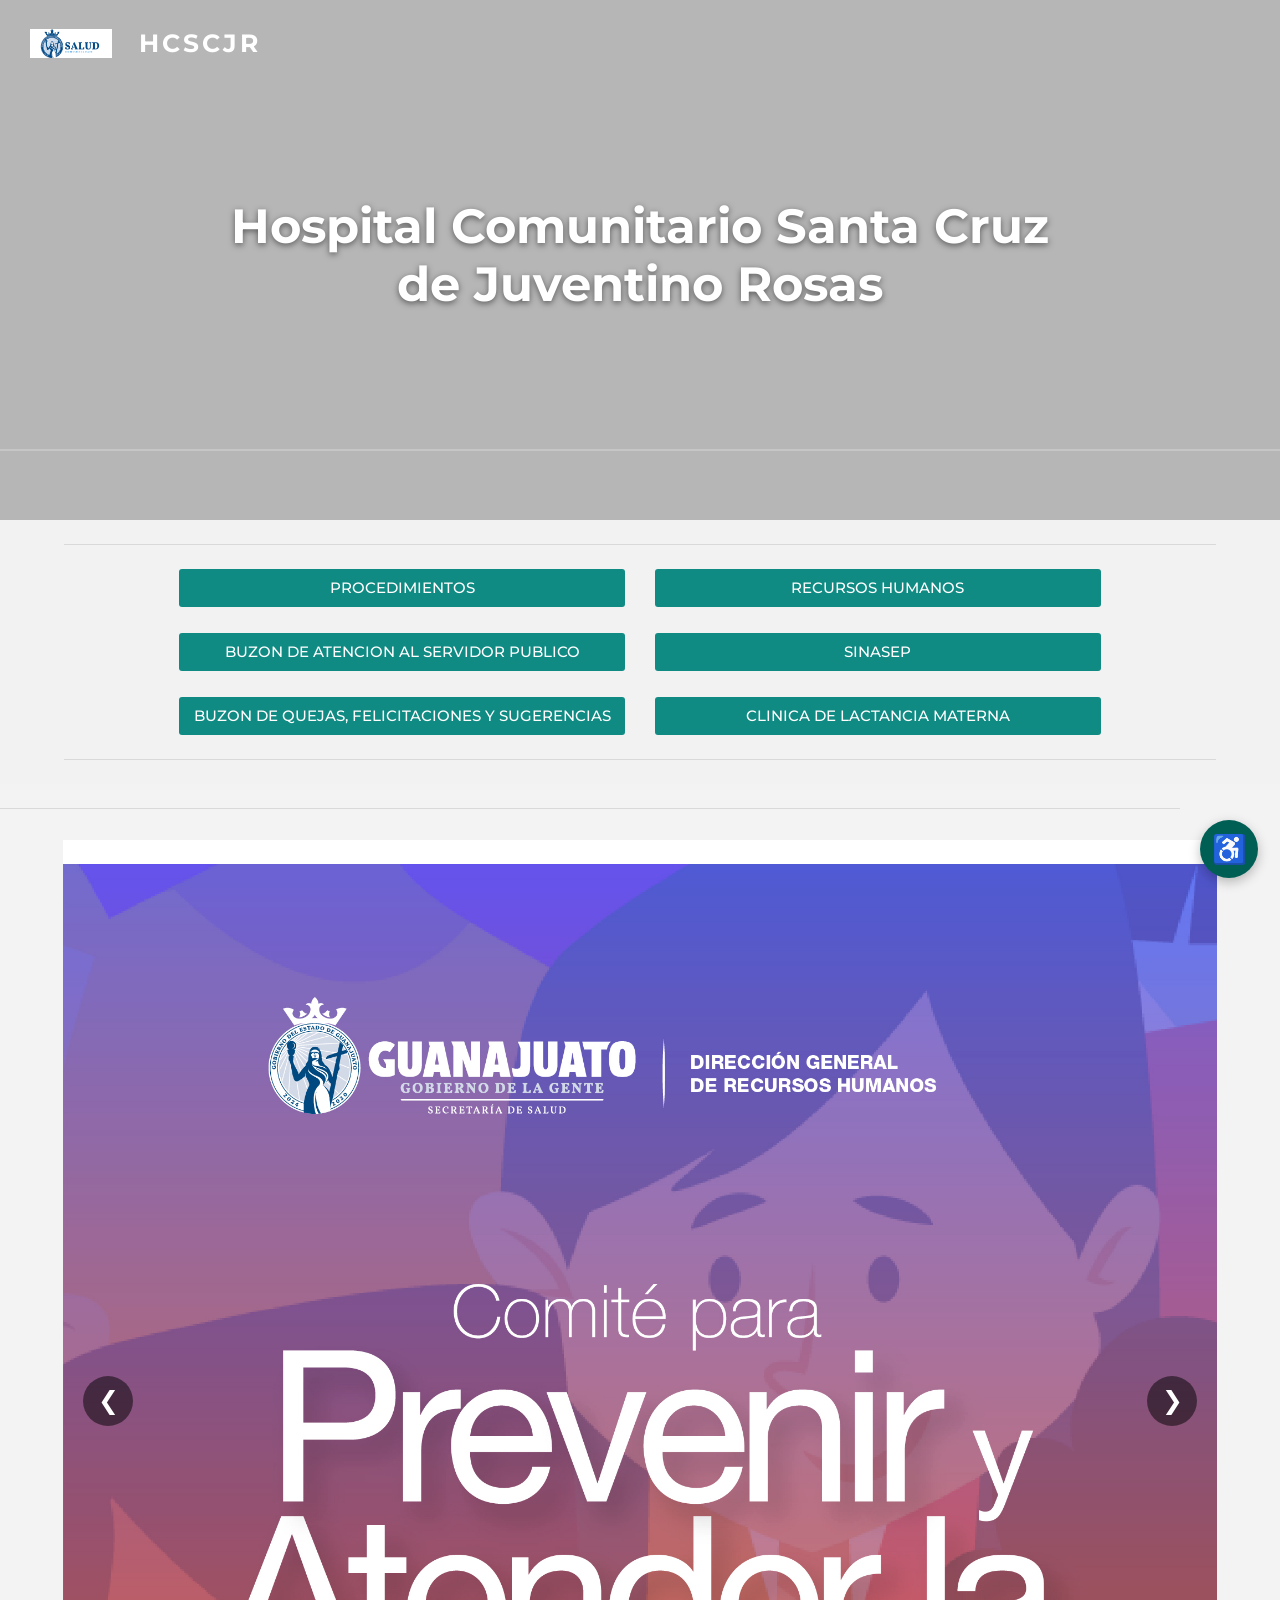
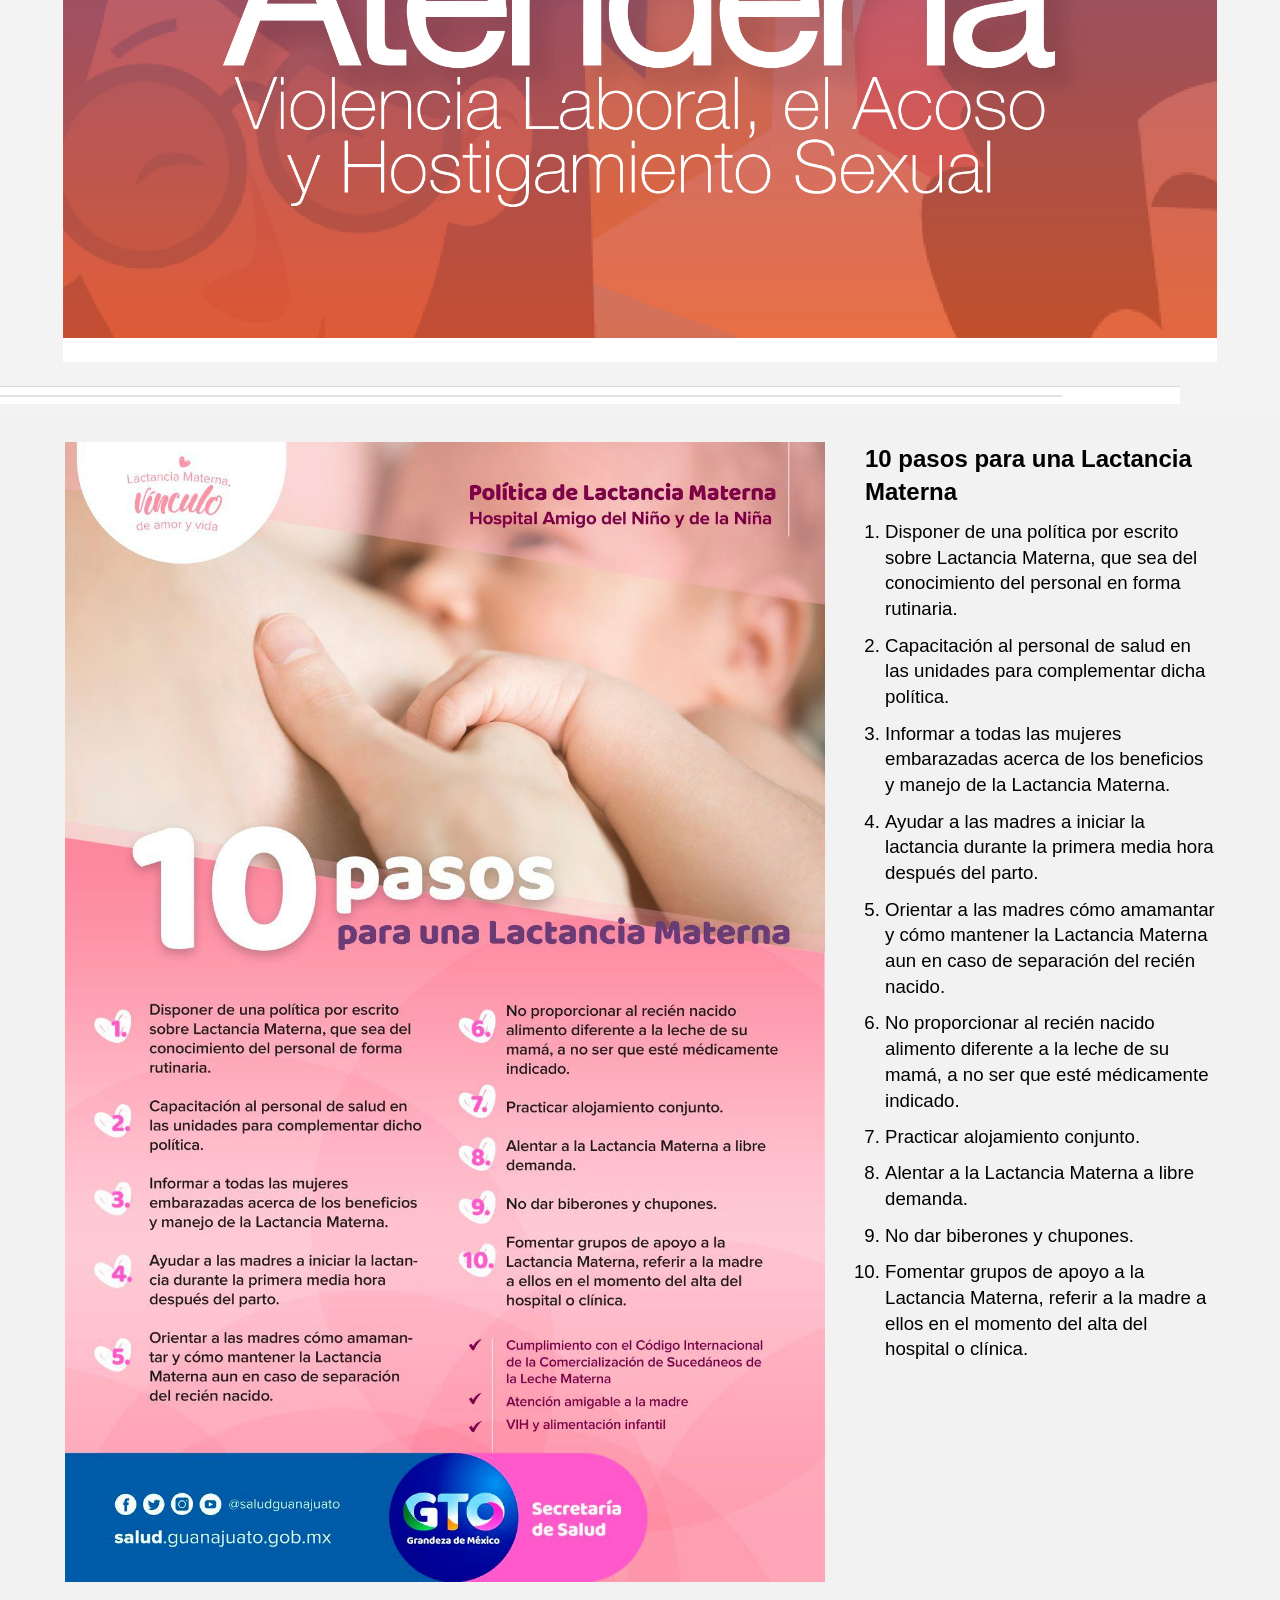
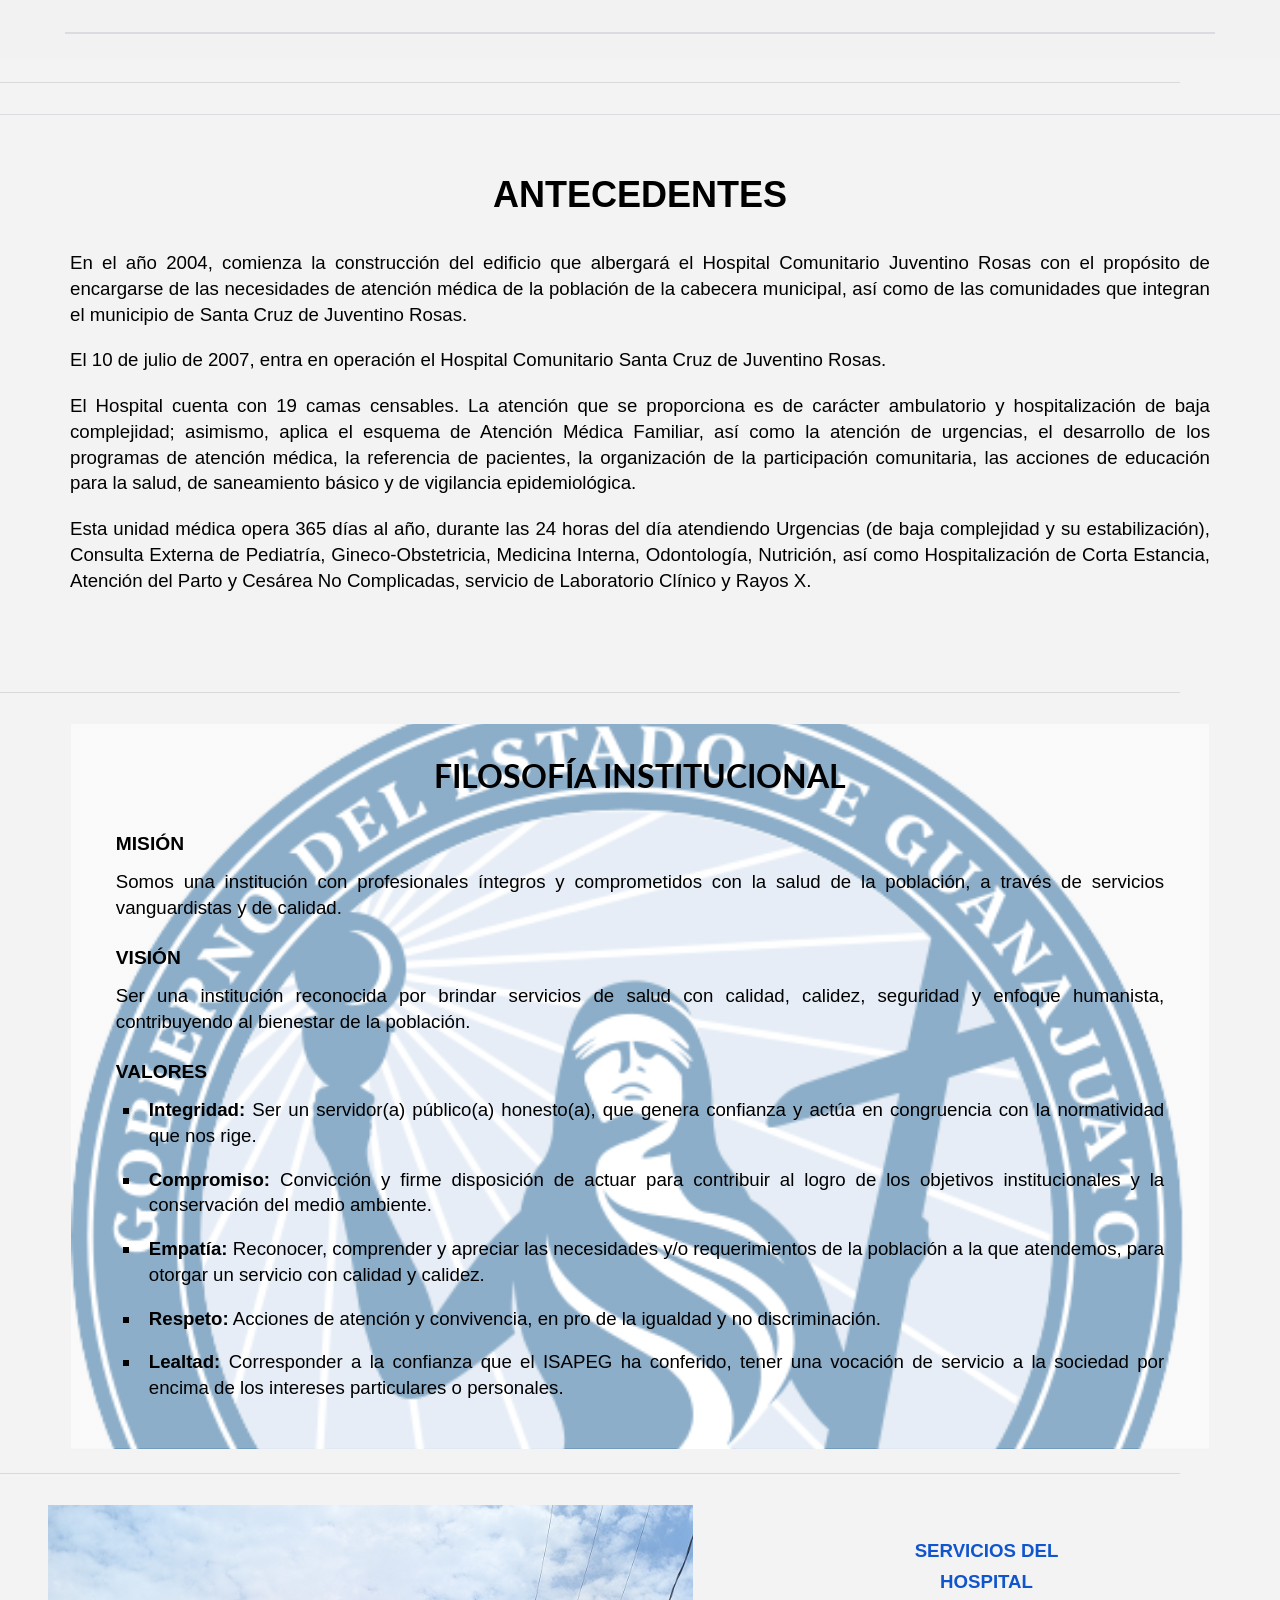
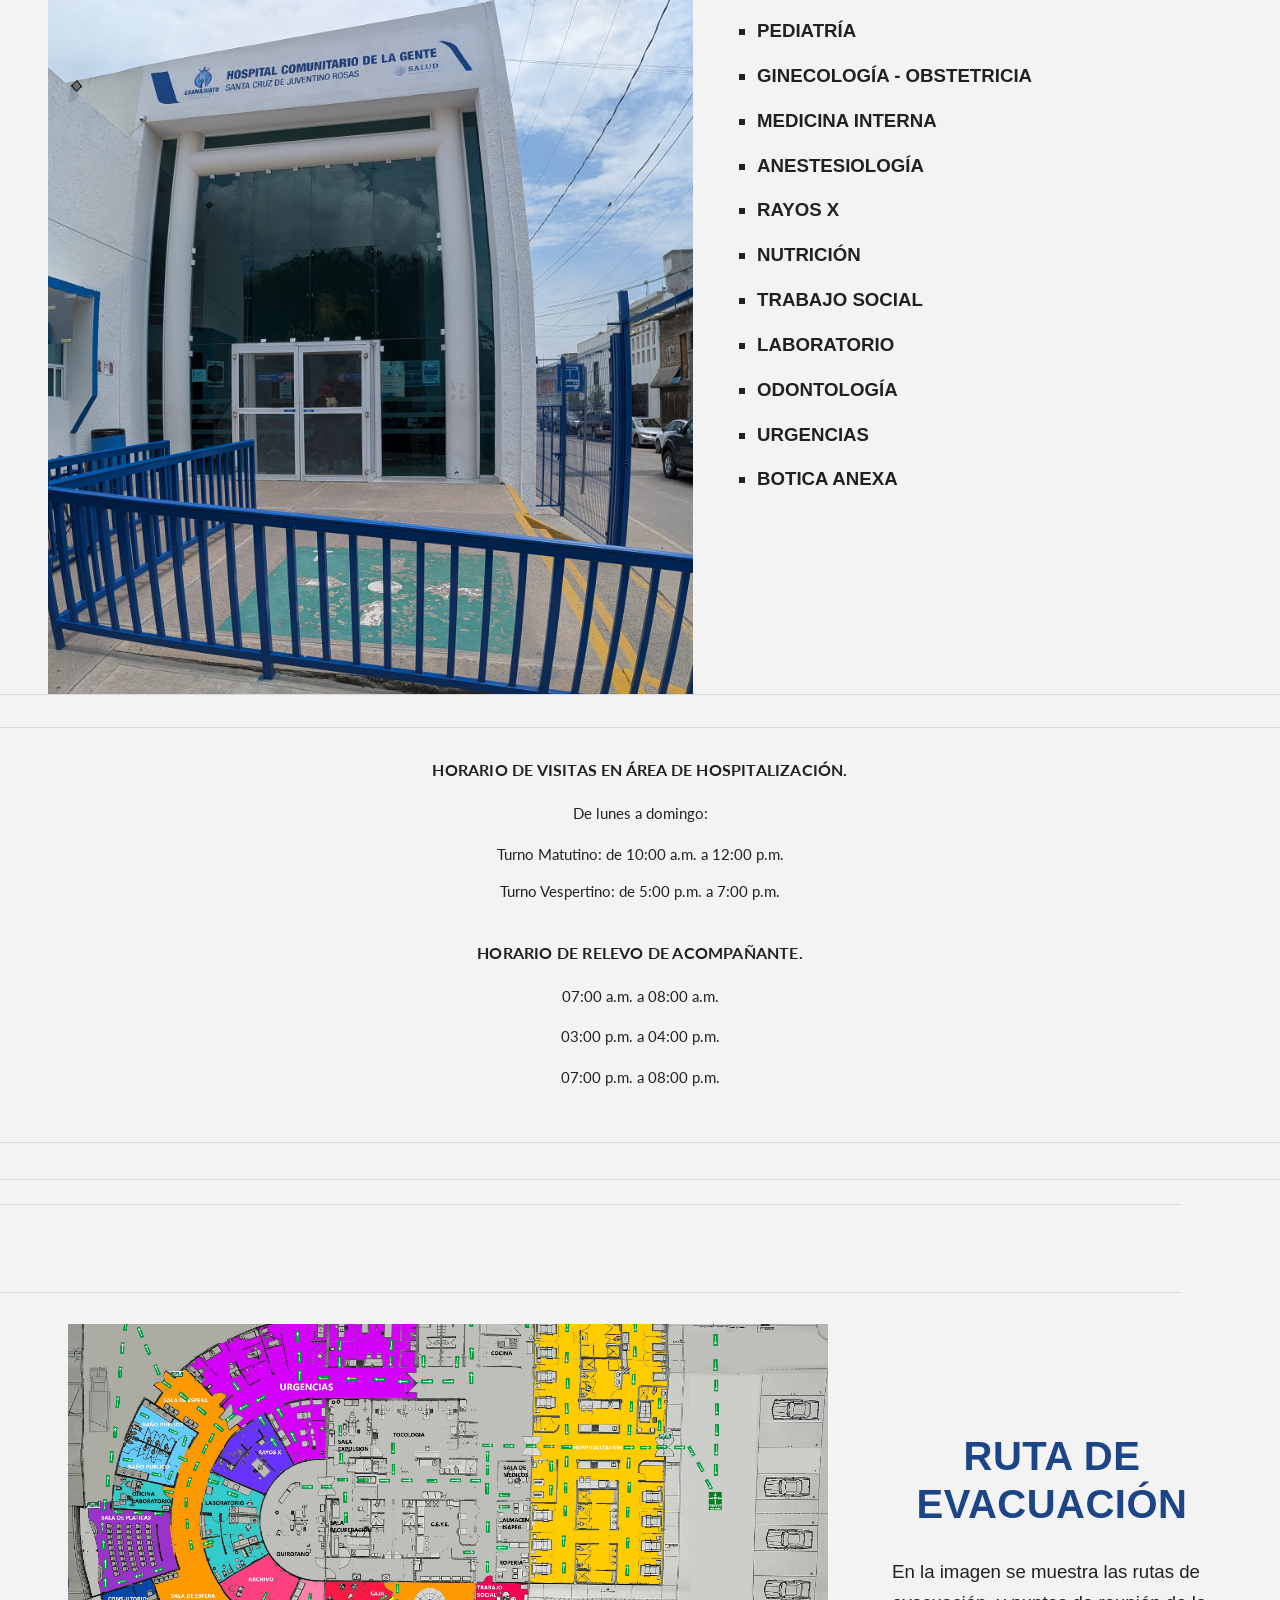
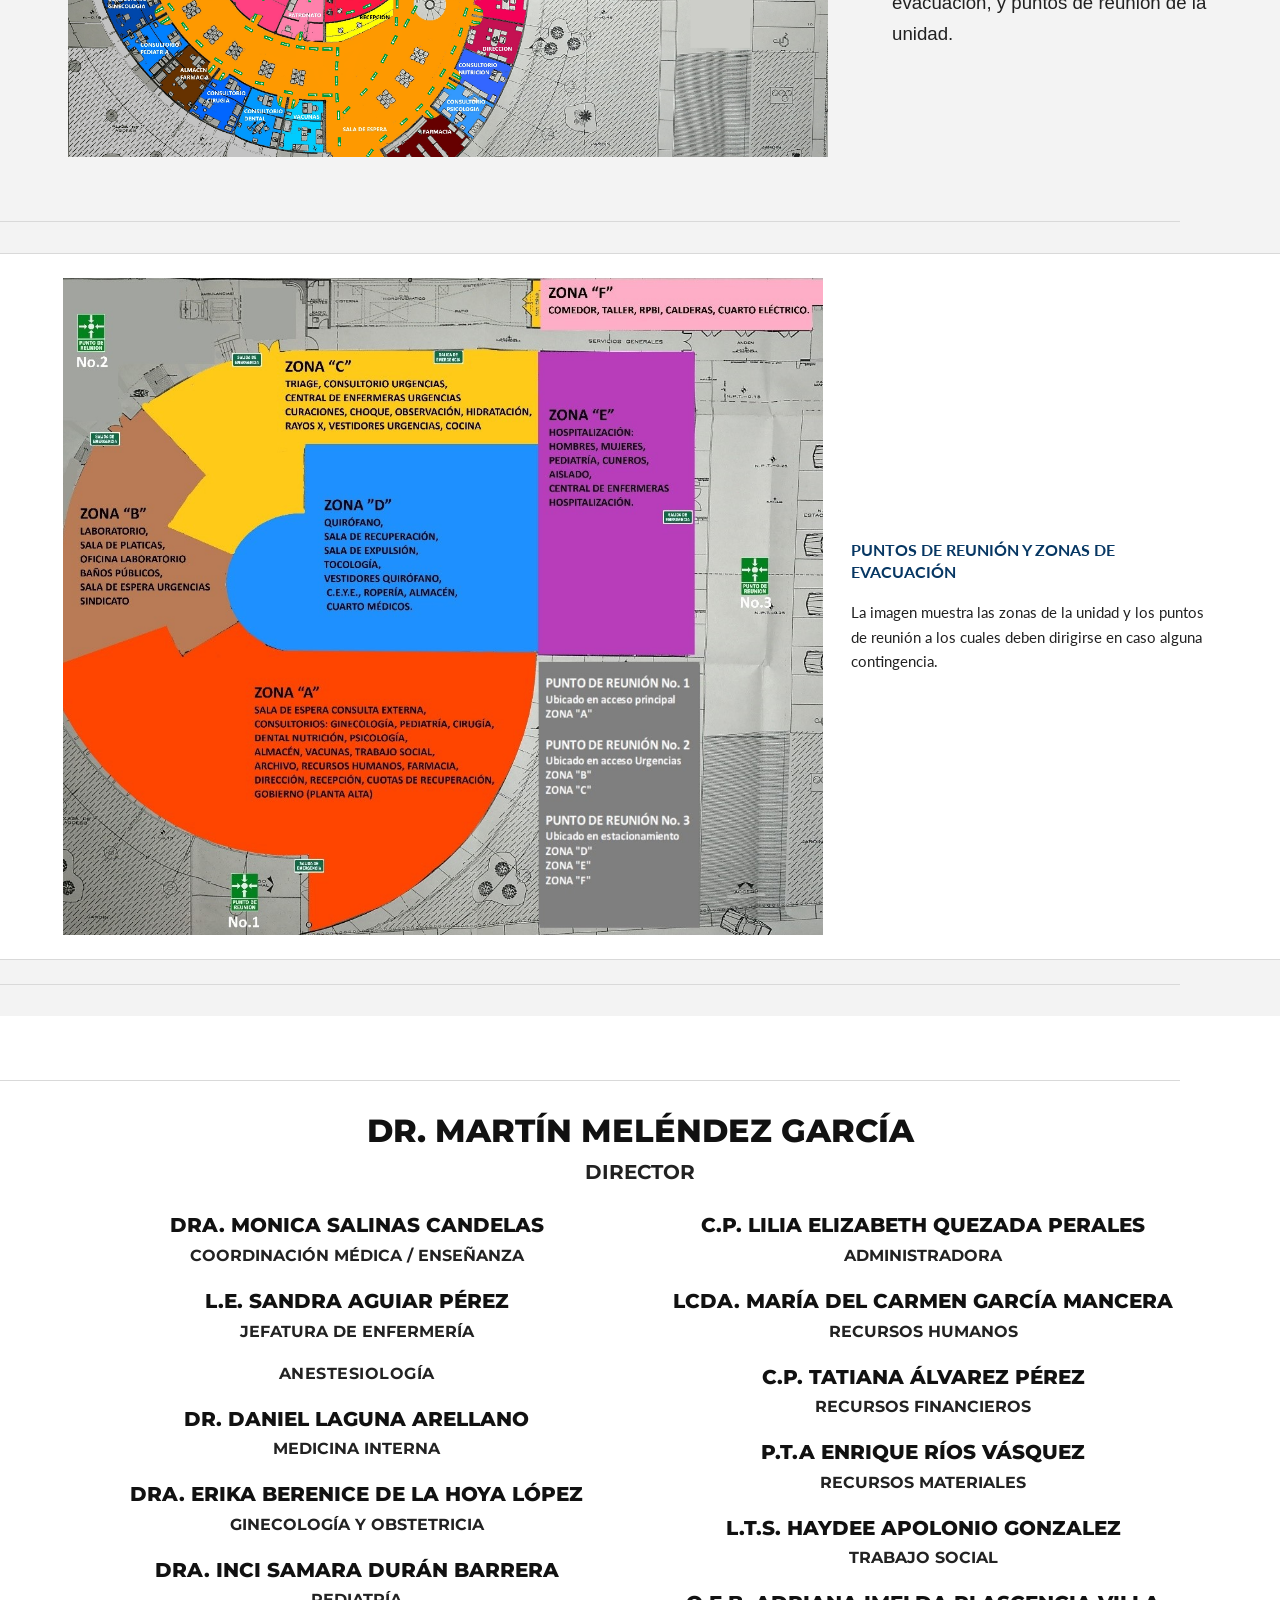
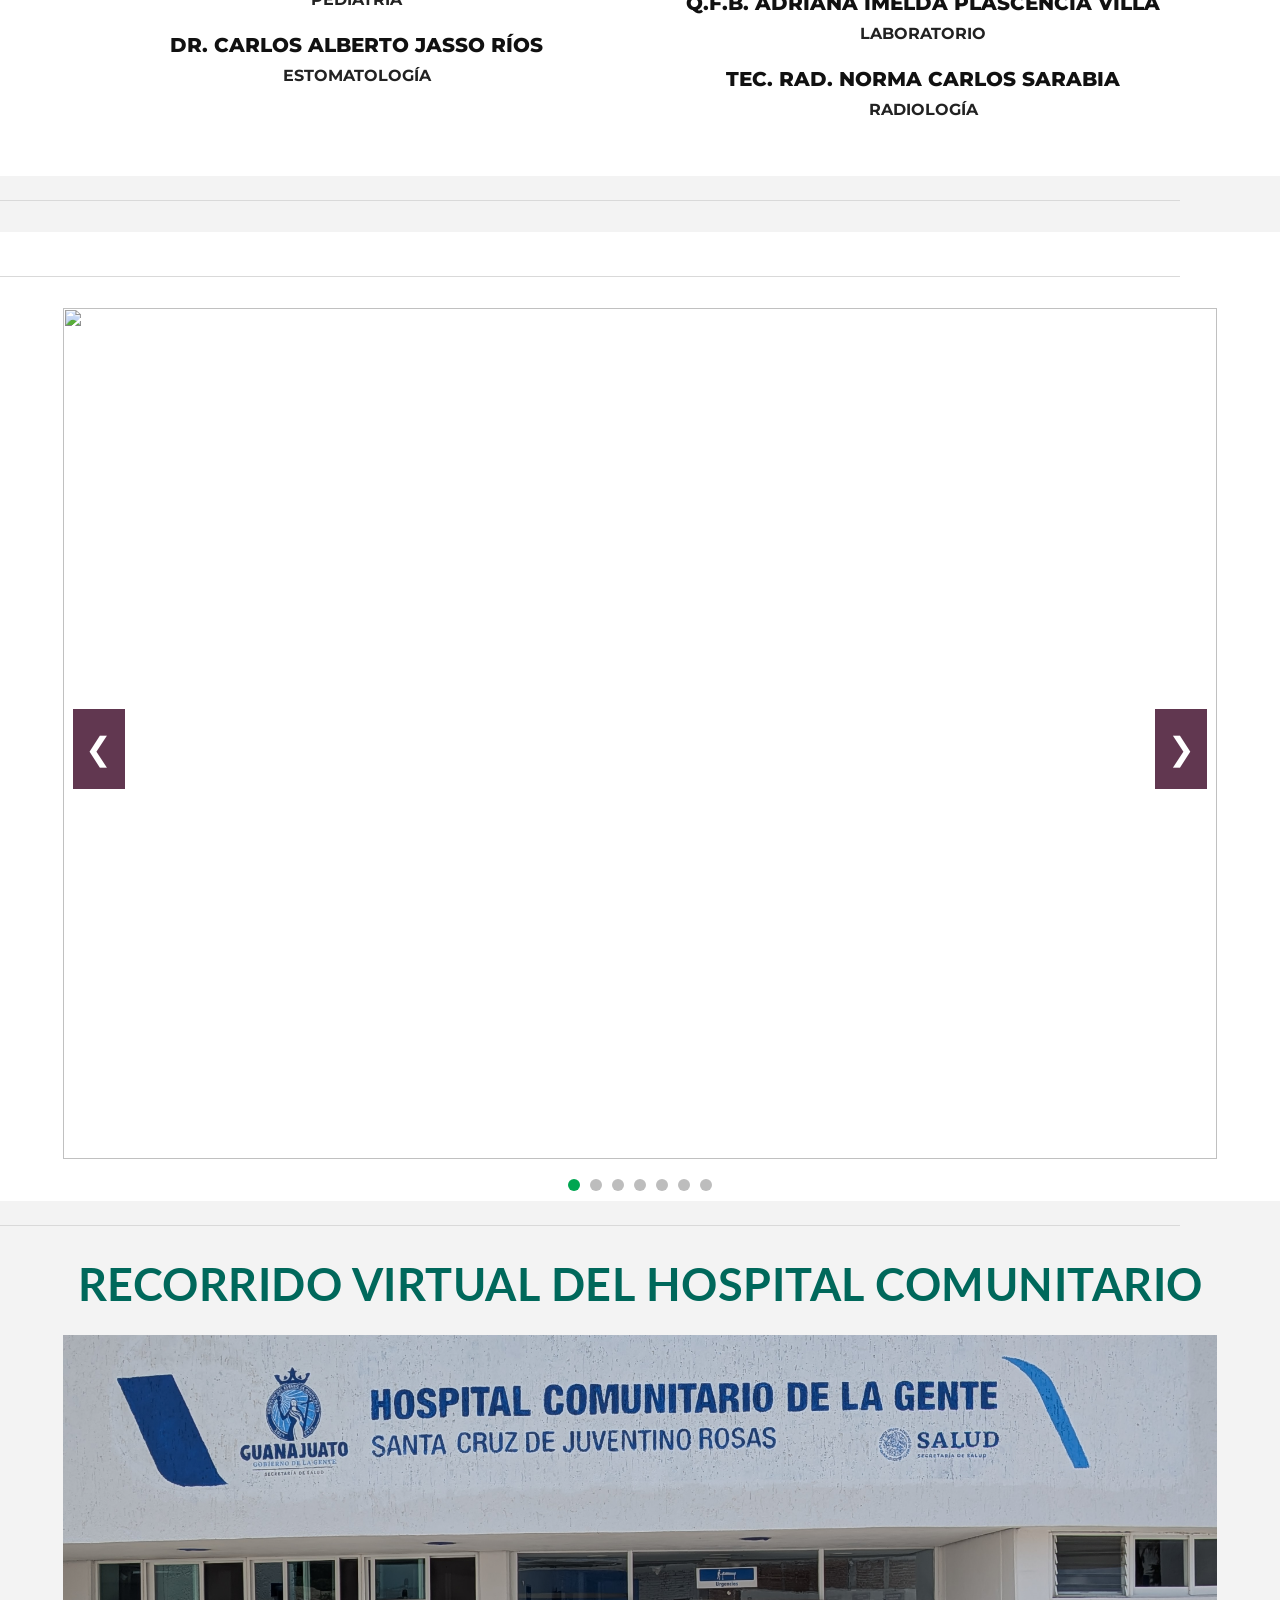
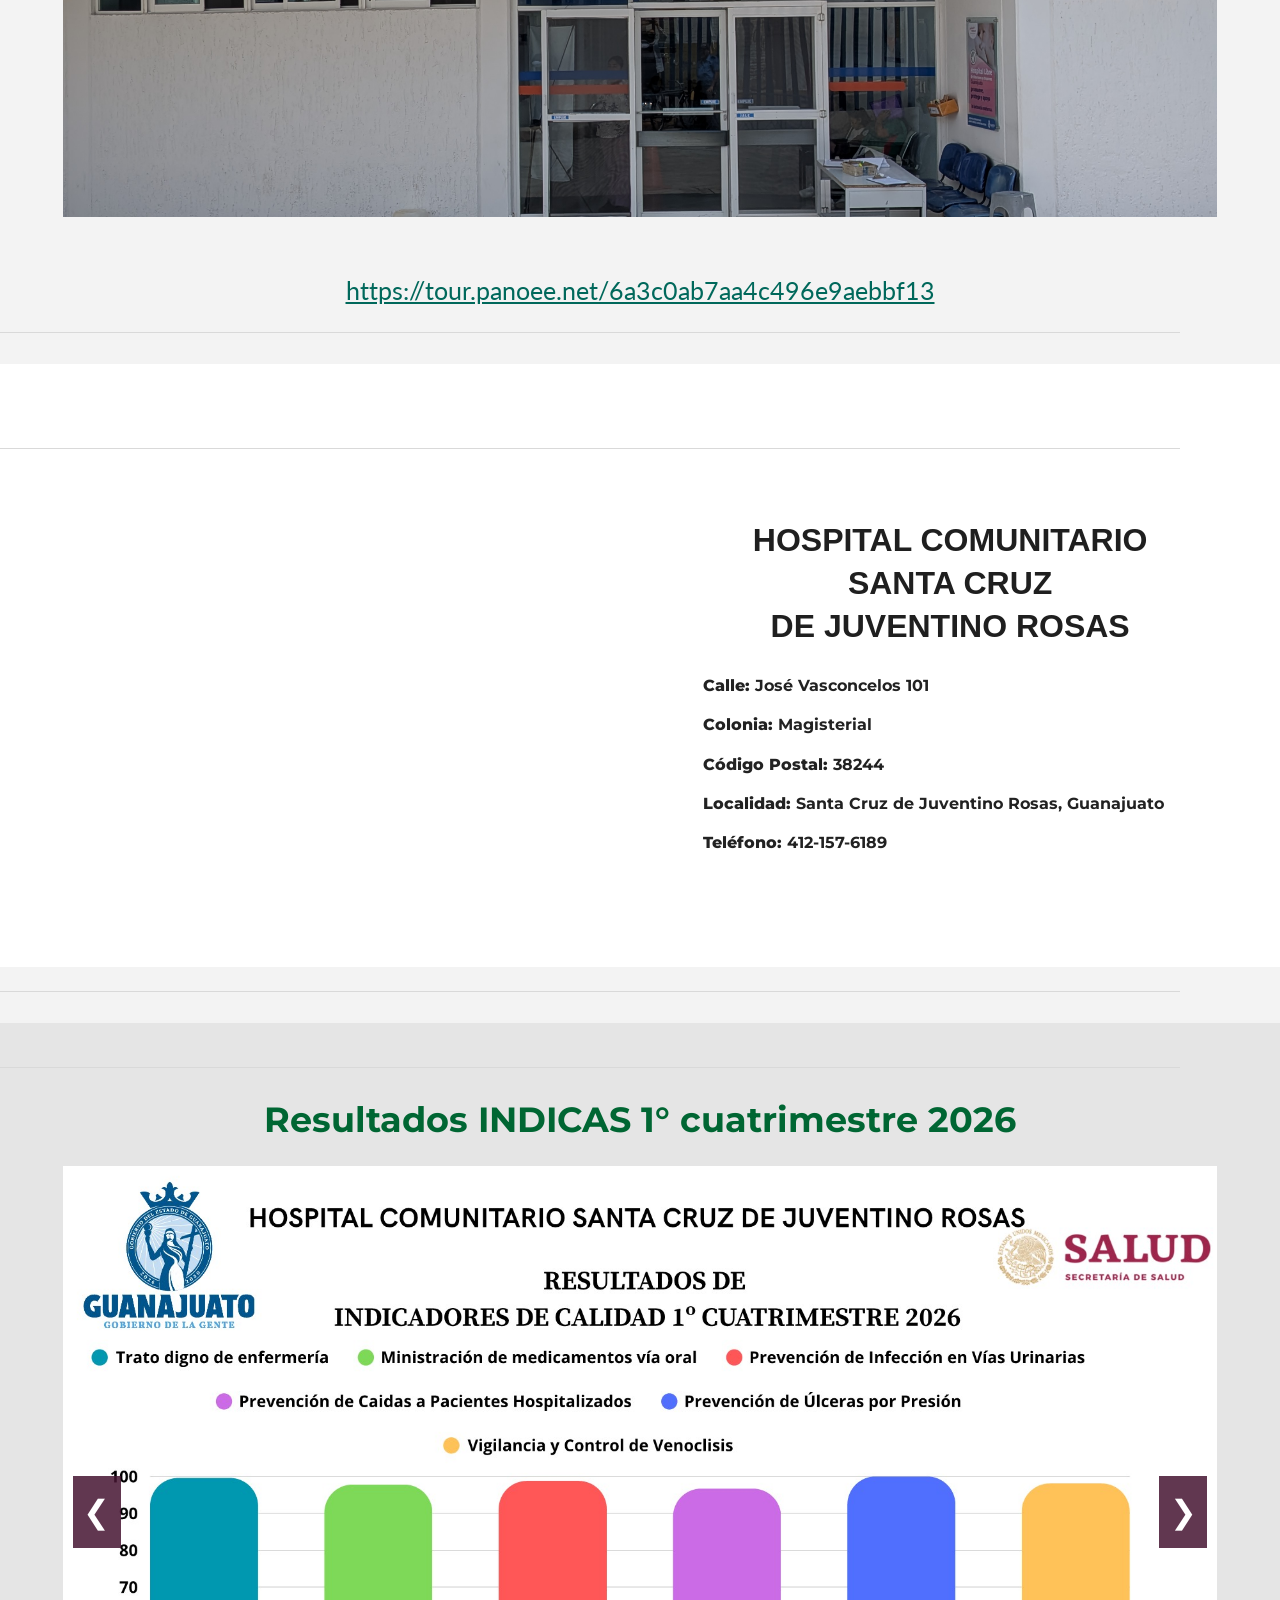
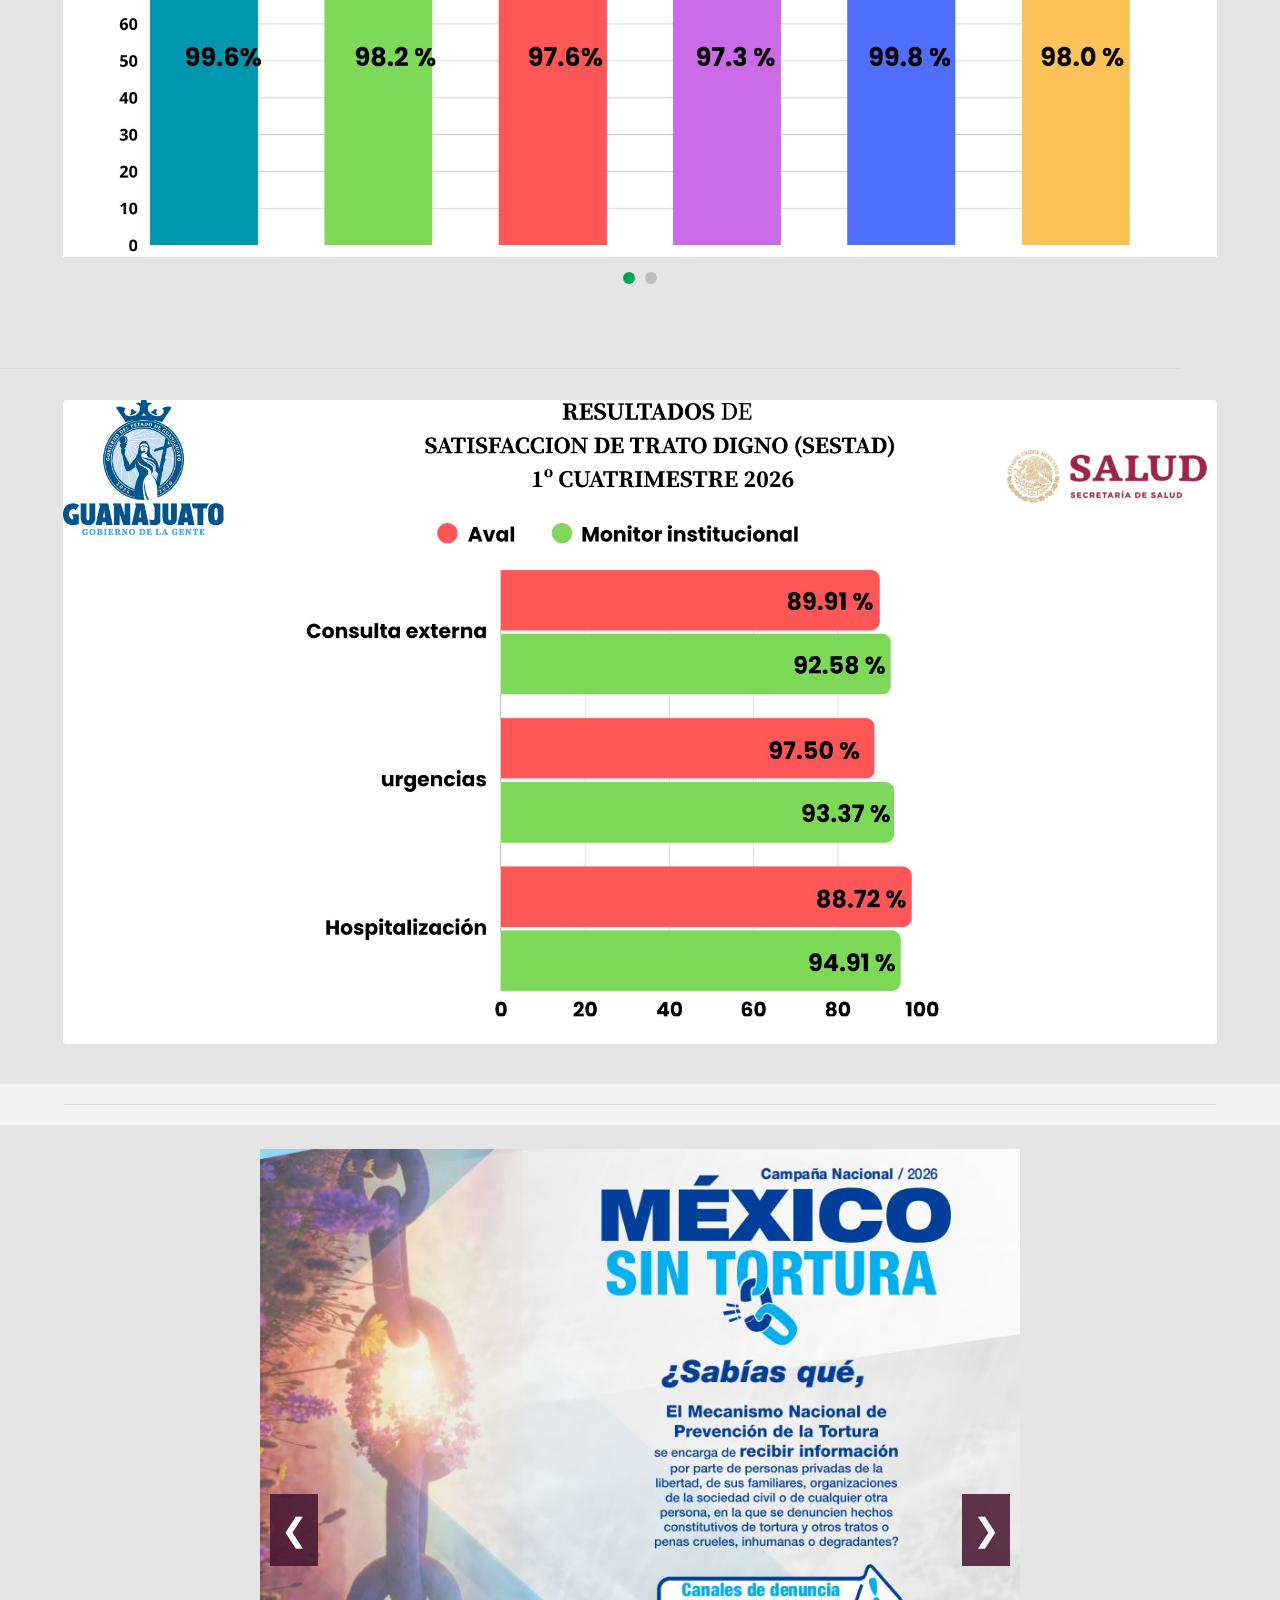
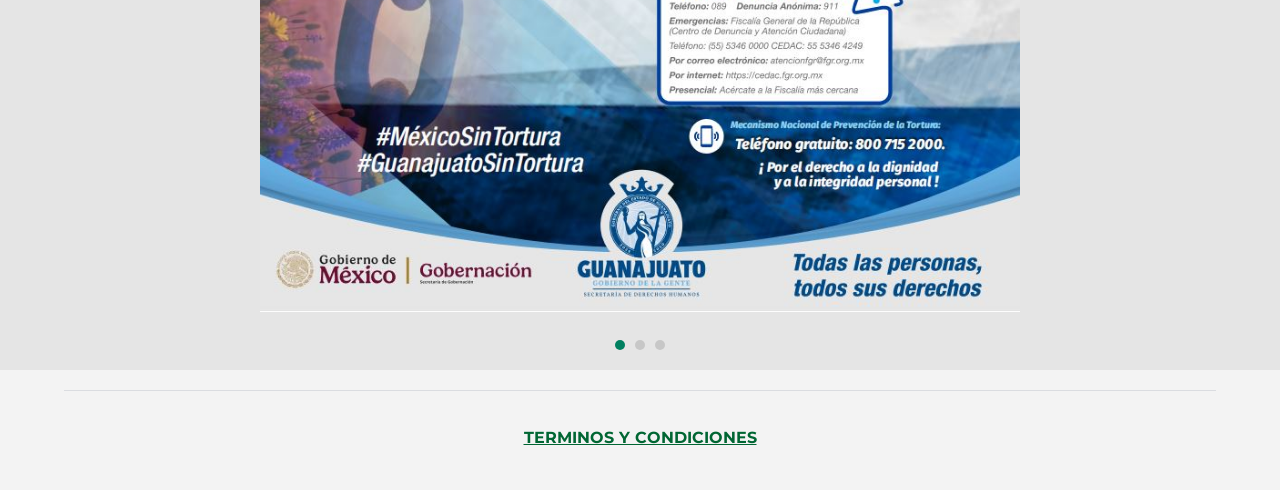
==== index.html @ bb97de3c "h" ====
<!DOCTYPE html>
<html lang="es">

<head>

    <meta charset="UTF-8">
    <meta name="viewport" content="width=device-width, initial-scale=1.0">

    <title>Hospital Comunitario Santa Cruz de Juventino Rosas</title>

    <!-- Bootstrap -->
    <link href="https://cdn.jsdelivr.net/npm/bootstrap@5.3.3/dist/css/bootstrap.min.css" rel="stylesheet">

    <!-- Estilos -->
    <link rel="stylesheet" href="css/hero.css">
    <link rel="stylesheet" href="css/botones.css">
    <link rel="stylesheet" href="css/lactancia.css">
    <link rel="stylesheet" href="css/antecedentes.css">
    <link rel="stylesheet" href="css/filosofia.css">
    <link rel="stylesheet" href="css/servicios.css">
    <link rel="stylesheet" href="css/evacuacion.css">
    <link rel="stylesheet" href="css/directorio.css">
    <link rel="stylesheet" href="css/carrusel_violencia.css">
    <link rel="stylesheet" href="css/carrusel-hospital.css">
    <link rel="stylesheet" href="css/recorrido_virtual.css">
    <link rel="stylesheet" href="css/ubicacion.css">
    <link rel="stylesheet" href="css/indicas.css">
    <link rel="stylesheet" href="css/carrusel_tortura.css">
    <link rel="stylesheet" href="css/accesibilidad.css">
    <link rel="stylesheet" href="css/terminos y condiciones.css">
    <link rel="stylesheet" href="css/puntos_De_reunion.css">
    <link rel="stylesheet" href="css/paginas_extra.css">
    <link rel="stylesheet" href="css/organigrama.css">
    <link rel="stylesheet" href="css/header.css">
    <link rel="stylesheet" href="css/footer.css">
    <link rel="stylesheet" href="css/antecedentes.css">
    <link rel="stylesheet" href="css/carrusel_indicas.css">
    <link rel="stylesheet" href="css/horario.css">
    <link href="https://fonts.googleapis.com/css2?family=Montserrat:wght@300;400;600&display=swap" rel="stylesheet">
    <link rel="preconnect" href="https://fonts.googleapis.com">
    <link rel="preconnect" href="https://fonts.gstatic.com" crossorigin>
    <link href="https://fonts.googleapis.com/css2?family=Lato:wght@400;700&display=swap" rel="stylesheet">
    <link href="https://fonts.googleapis.com/css2?family=Lato:wght@400;700&display=swap" rel="stylesheet">
    <link rel="preconnect" href="https://fonts.googleapis.com">
<link rel="preconnect" href="https://fonts.gstatic.com" crossorigin>

<link href="https://fonts.googleapis.com/css2?family=Lato:wght@400;700&display=swap" rel="stylesheet">
</head>

<body>


<a href="#contenido-lectura" class="saltar-contenido">
    Saltar al contenido principal
</a>


<header class="encabezado">

    <div class="contenedor">


        <img src="imagenes/logo.png"
                alt="Logotipo del Hospital Comunitario"
                class="logo">

        <h1>HCSCJR</h1>

    </div>

</header> 

<main id="contenido-lectura">

    <section class="hero">

        <div class="overlay">

            <h2>Hospital Comunitario Santa Cruz<br>de Juventino Rosas</h2>

        </div>    

    </section>

    <section class="servicios">

        <div class="botones-servicios">

                <a href="procedimientos.html" class="boton-verde">
            PROCEDIMIENTOS
                </a>

                <a href="recursos-humanos.html" class="boton-verde">
            RECURSOS HUMANOS
                </a>

                <a href="buzon.html" class="boton-verde">
            BUZON DE ATENCION AL SERVIDOR PUBLICO
                </a>

                <a href="sinasep.html" class="boton-verde">
            SINASEP
                </a>

                <a href="quejas.html" class="boton-verde">
            BUZON DE QUEJAS, FELICITACIONES Y SUGERENCIAS
                </a>

                <a href="lactancia.html" class="boton-verde">
            CLINICA DE LACTANCIA MATERNA
                </a>

        </div>

    </section>


    <div class="separador-contenido"></div>

<section class="carrusel-seccion">

    <div class="carrusel-contenedor">

        <div class="carrusel">

            <button class="anterior" aria-label="Imagen anterior">
                &#10094;
            </button>

            <div class="slides-wrapper">

                <div class="slide activo">
                    <img src="imagenes/carrusel_violencia1.jpg" alt="Hospital 1">
                </div>

                <div class="slide">
                    <img src="imagenes/carrusel_violencia2.jpg" alt="Hospital 2">
                </div>

                <div class="slide">
                    <img src="imagenes/carrusel_violencia3.jpg" alt="Hospital 3">
                </div>

            </div>

            <button class="siguiente" aria-label="Imagen siguiente">
                &#10095;
            </button>

            <!-- PUNTOS -->
            <div class="indicadores">
                <span class="punto activo"></span>
                <span class="punto"></span>
                <span class="punto"></span>
            </div>

        </div>

    </div>

</section>

    <div class="separador-contenido separador-lactancia"></div>

    <div class="bloque-institucional">

        <section class="lactancia">

            <div class="lactancia-imagen">
                <img src="imagenes/lactancia.jpg" 
                alt="Lactancia materna">
            </div>

            <div class="lactancia-texto">

                <h2>10 pasos para una Lactancia Materna</h2>

                <ol>
                    <li>Disponer de una política por escrito sobre Lactancia Materna, que sea del conocimiento del personal en forma rutinaria.</li>

                    <li>Capacitación al personal de salud en las unidades para complementar dicha política.</li>

                    <li>Informar a todas las mujeres embarazadas acerca de los beneficios y manejo de la Lactancia Materna.</li>

                    <li>Ayudar a las madres a iniciar la lactancia durante la primera media hora después del parto.</li>

                    <li>Orientar a las madres cómo amamantar y cómo mantener la Lactancia Materna aun en caso de separación del recién nacido.</li>

                    <li>No proporcionar al recién nacido alimento diferente a la leche de su mamá, a no ser que esté médicamente indicado.</li>

                    <li>Practicar alojamiento conjunto.</li>

                    <li>Alentar a la Lactancia Materna a libre demanda.</li>

                    <li>No dar biberones y chupones.</li>

                    <li>Fomentar grupos de apoyo a la Lactancia Materna, referir a la madre a ellos en el momento del alta del hospital o clínica.</li>

                </ol>

        </div>

        </section>

    </div>

    <div class="separador-contenido"></div>

    <section class="antecedentes">

        <div class="antecedentes-contenido">

            <h2>ANTECEDENTES</h2>

            <p>
                En el año 2004, comienza la construcción del edificio que albergará el Hospital Comunitario Juventino Rosas con el propósito de encargarse de las necesidades de atención médica de la población de la cabecera municipal, así como de las comunidades que integran el municipio de Santa Cruz de Juventino Rosas.
            </p>

            <p>
                El 10 de julio de 2007, entra en operación el Hospital Comunitario Santa Cruz de Juventino Rosas.
            </p>

            <p>
                El Hospital cuenta con 19 camas censables. La atención que se proporciona es de carácter ambulatorio y hospitalización de baja complejidad; asimismo, aplica el esquema de Atención Médica Familiar, así como la atención de urgencias, el desarrollo de los programas de atención médica, la referencia de pacientes, la organización de la participación comunitaria, las acciones de educación para la salud, de saneamiento básico y de vigilancia epidemiológica.
            </p>

            <p>
                Esta unidad médica opera 365 días al año, durante las 24 horas del día atendiendo Urgencias (de baja complejidad y su estabilización), Consulta Externa de Pediatría, Gineco-Obstetricia, Medicina Interna, Odontología, Nutrición, así como Hospitalización de Corta Estancia, Atención del Parto y Cesárea No Complicadas, servicio de Laboratorio Clínico y Rayos X.
            </p>
        </div>

    </section>

    <div class="separador-contenido"></div>

<div class="filosofia">

    <div class="filosofia-contenido">

        <h2 class="titulo-filosofia">
            FILOSOFÍA INSTITUCIONAL
        </h2>

        <h3 class="subtitulo-filosofia">
            MISIÓN
        </h3>

        <p class="texto-filosofia">
            Somos una institución con profesionales íntegros y comprometidos con la salud de la población, a través de servicios vanguardistas y de calidad.
        </p>

        <h3 class="subtitulo-filosofia">
            VISIÓN
        </h3>

        <p class="texto-filosofia">
            Ser una institución reconocida por brindar servicios de salud con calidad, calidez, seguridad y enfoque humanista, contribuyendo al bienestar de la población.
        </p>

        <h3 class="subtitulo-filosofia">
            VALORES
        </h3>

        <ul class="lista-valores">

            <li>
                <strong>Integridad:</strong>
                Ser un servidor(a) público(a) honesto(a), que genera confianza y actúa en congruencia con la normatividad que nos rige.
            </li>

            <li>
                <strong>Compromiso:</strong>
                Convicción y firme disposición de actuar para contribuir al logro de los objetivos institucionales y la conservación del medio ambiente.
            </li>

            <li>
                <strong>Empatía:</strong>
                Reconocer, comprender y apreciar las necesidades y/o requerimientos de la población a la que atendemos, para otorgar un servicio con calidad y calidez.
            </li>

            <li>
                <strong>Respeto:</strong>
                Acciones de atención y convivencia, en pro de la igualdad y no discriminación.
            </li>

            <li>
                <strong>Lealtad:</strong>
                Corresponder a la confianza que el ISAPEG ha conferido, tener una vocación de servicio a la sociedad por encima de los intereses particulares o personales.
            </li>

        </ul>

    </div>

</div>

    <div class="separador-contenido"></div>

<section class="servicios-contenido">

    <div class="servicios-imagen">
        <img src="imagenes/hospital_02_fachada.jpg"
             alt="Hospital Comunitario Santa Cruz de Juventino Rosas">
    </div>

    <div class="servicios-lista">
        <h2 class="titulo-servicios">
            SERVICIOS DEL<br>HOSPITAL
        </h2>

        <ul>
            <li>PEDIATRÍA</li>
            <li>GINECOLOGÍA - OBSTETRICIA</li>
            <li>MEDICINA INTERNA</li>
            <li>ANESTESIOLOGÍA</li>
            <li>RAYOS X</li>
            <li>NUTRICIÓN</li>
            <li>TRABAJO SOCIAL</li>
            <li>LABORATORIO</li>
            <li>ODONTOLOGÍA</li>
            <li>URGENCIAS</li>
            <li>BOTICA ANEXA</li>
        </ul>
    </div>

</section>

<section class="horarios">

    <div class="horarios">

        <div class="horarios-contenido">

            <p class="horario-titulo">
                HORARIO DE VISITAS EN ÁREA DE HOSPITALIZACIÓN.
            </p>

            <p class="horario-texto">
                De lunes a domingo:
            </p>

            <p class="horario-texto">
                Turno Matutino: de 10:00 a.m. a 12:00 p.m.
            </p>

            <p class="horario-texto horario-compacto">
                Turno Vespertino: de 5:00 p.m. a 7:00 p.m.
            </p>

            <div class="espacio-horario"></div>

            <p class="horario-titulo">
                HORARIO DE RELEVO DE ACOMPAÑANTE.
            </p>

            <p class="horario-texto">
                07:00 a.m. a 08:00 a.m.
            </p>

            <p class="horario-texto">
                03:00 p.m. a 04:00 p.m.
            </p>

            <p class="horario-texto">
                07:00 p.m. a 08:00 p.m.
            </p>

        </div>
    </div>
</section>


<div class="separador-contenido"></div>

<section class="ruta-evacuacion">

    <div class="separador-contenido"></div>

    <div class="ruta-contenido">

        <div class="ruta-imagen">
            <img src="imagenes/ruta_evacuacion.png" alt="Ruta de evacuación y puntos de reunión">
        </div>

        <div class="ruta-texto">
            <h2>RUTA DE<br>EVACUACIÓN</h2>

            <p>
                En la imagen se muestra las rutas de evacuación,
                y puntos de reunión de la unidad.
            </p>
        </div>

    </div>
</section>

    <div class="separador-contenido"></div>

<div class="puntos-reunion">

    <div class="separador-puntos"></div>

    <div class="puntos-reunion-contenido">

        <div class="puntos-reunion-imagen-contenedor">
            <img
                src="imagenes/puntos-reunion.jpg"
                alt="Puntos de reunión y zonas de evacuación"
                class="puntos-reunion-imagen">
        </div>

        <div class="puntos-reunion-texto-contenedor">

            <h2 class="puntos-reunion-titulo">
                PUNTOS DE REUNIÓN Y ZONAS DE EVACUACIÓN
            </h2>

            <p class="puntos-reunion-texto">
                La imagen muestra las zonas de la unidad y los puntos de reunión
                a los cuales deben dirigirse en caso alguna contingencia.
            </p>

        </div>

    </div>

    <div class="separador-puntos-final"></div>

</div>

    <div class="separador-contenido"></div>

    <section class="directorio-hospital">

        <div class="separador-contenido"></div>

        <div class="directorio-contenido">

            <div class="directorio-superior">
                <h2>DR. MARTÍN MELÉNDEZ GARCÍA</h2>
                <p>DIRECTOR</p>
            </div>

            <div class="directorio-columnas">

                <div class="columna-directorio">

                    <div class="cargo">
                        <h3>DRA. MONICA SALINAS CANDELAS</h3>
                        <p>COORDINACIÓN MÉDICA / ENSEÑANZA</p>
                    </div>

                    <div class="cargo">
                        <h3>L.E. SANDRA AGUIAR PÉREZ</h3>
                        <p>JEFATURA DE ENFERMERÍA</p>
                    </div>

                    <div class="cargo separador-cargo">
                        <p class="texto-seccion">ANESTESIOLOGÍA</p>
                    </div>

                    <div class="cargo">
                        <h3>DR. DANIEL LAGUNA ARELLANO</h3>
                        <p>MEDICINA INTERNA</p>
                    </div>

                    <div class="cargo">
                        <h3>DRA. ERIKA BERENICE DE LA HOYA LÓPEZ</h3>
                        <p>GINECOLOGÍA Y OBSTETRICIA</p>
                    </div>

                    <div class="cargo">
                        <h3>DRA. INCI SAMARA DURÁN BARRERA</h3>
                        <p>PEDIATRÍA</p>
                    </div>

                    <div class="cargo">
                        <h3>DR. CARLOS ALBERTO JASSO RÍOS</h3>
                        <p>ESTOMATOLOGÍA</p>
                    </div>

                </div>

                <div class="columna-directorio">

                    <div class="cargo">
                        <h3>C.P. LILIA ELIZABETH QUEZADA PERALES</h3>
                        <p>ADMINISTRADORA</p>
                    </div>

                    <div class="cargo">
                        <h3>LCDA. MARÍA DEL CARMEN GARCÍA MANCERA</h3>
                        <p>RECURSOS HUMANOS</p>
                    </div>

                    <div class="cargo">
                        <h3>C.P. TATIANA ÁLVAREZ PÉREZ</h3>
                        <p>RECURSOS FINANCIEROS</p>
                    </div>

                    <div class="cargo">
                        <h3>P.T.A ENRIQUE RÍOS VÁSQUEZ</h3>
                        <p>RECURSOS MATERIALES</p>
                    </div>

                    <div class="cargo">
                        <h3>L.T.S. HAYDEE APOLONIO GONZALEZ</h3>
                        <p>TRABAJO SOCIAL</p>
                    </div>

                    <div class="cargo">
                        <h3>Q.F.B. ADRIANA IMELDA PLASCENCIA VILLA</h3>
                        <p>LABORATORIO</p>
                    </div>

                    <div class="cargo">
                        <h3>TEC. RAD. NORMA CARLOS SARABIA</h3>
                        <p>RADIOLOGÍA</p>
                    </div>

                </div>

            </div>

        </div>

    </section>

    <div class="separador-contenido"></div>

    <section class="carrusel-secundario">

        <div class="separador-contenido"></div>

        <div class="carrusel2-contenedor">

            <button class="anterior2" aria-label="Imagen anterior">
                &#10094;
            </button>

            <div class="slides-wrapper">

                <img src="imagenes/hospital_01_fachada_panoramica.jpg" class="slide-activa">
                <img src="imagenes/hospital_02_fachada.jpg">
                <img src="imagenes/hospital_03_entrada.jpg">
                <img src="imagenes/hospital_04_sillas.jpg">
                <img src="imagenes/hospital_05_recepcion.jpg">
                <img src="imagenes/hospital_06_recepcion_2.jpg">
                <img src="imagenes/hospital_07_recepcion_3.jpg">
                <img src="imagenes/hospital_08_recepcion_4.jpg">
                <img src="imagenes/hospital_09_recepcion_5.jpg">
                <img src="imagenes/hospital_10_farmacia.jpg">
                <img src="imagenes/hospital_11_almacen.jpg">
                <img src="imagenes/hospital_13_embarazo.jpg">
                <img src="imagenes/hospital_14_direccion.jpg">
                <img src="imagenes/hospital_15_consulta_externa.jpg">
                <img src="imagenes/hospital_16_vacunas.jpg">
                <img src="imagenes/hospital_17_cirugia.jpg">
                <img src="imagenes/hospital_18_pediatria.jpg">
                <img src="imagenes/hospital_19_pediatria_2.jpg">
                <img src="imagenes/hospital_20_laboratorio.jpg">
                <img src="imagenes/hospital_21_sanitarios.jpg">
                <img src="imagenes/hospital_22_sala_espera.jpg">
                <img src="imagenes/hospital_23_urgencias.jpg">
                <img src="imagenes/hospital_24_rayos_x.jpg">
                <img src="imagenes/hospital_25_hidratacion_oral.jpg">
                <img src="imagenes/hospital_26_curaciones.jpg">
                <img src="imagenes/hospital_27_area_choque.jpg">
                <img src="imagenes/hospital_28_urgencias_cama.jpg">
                <img src="imagenes/hospital_29_urgencias_mesa.jpg">
                <img src="imagenes/hospital_30_bombero.jpg">
                <img src="imagenes/hospital_31_dietologia.jpg">
                <img src="imagenes/hospital_32_hospitalizacion.jpg">
                <img src="imagenes/hospital_33_cunero.jpg">
                <img src="imagenes/hospital_34_cunero_2.jpg">
                <img src="imagenes/hospital_35_hospitalizacion_hombres.jpg">
                <img src="imagenes/hospital_36_hospitalizacion_mujeres.jpg">
                <img src="imagenes/hospital_37_central_enfermeria.jpg">
                <img src="imagenes/hospital_38_vestidor.jpg">
                <img src="imagenes/hospital_39_pasillo_toco_cirugia.jpg">
                <img src="imagenes/hospital_40_quirofano.jpg">
                <img src="imagenes/hospital_41_tocologia.jpg">
                <img src="imagenes/hospital_42_bano_vestidor.jpg">
                <img src="imagenes/hospital_43_ceye.jpg">
                <img src="imagenes/hospital_44_farmacia_hospitalaria.jpg">
                <img src="imagenes/hospital_45_roperia.jpg">
                <img src="imagenes/hospital_46_trabajo_social.jpg">
                <img src="imagenes/hospital_47_epidemiologia.jpg">
                <img src="imagenes/hospital_48_calidad.jpg">

            </div>

            <div class="indicadores2"></div>

            <button class="siguiente2" aria-label="Imagen siguiente">
                &#10095;
            </button>

        </div>

    </section>

    <div class="separador-contenido"></div>

<!-- ===== RECORRIDO VIRTUAL ===== -->

<section class="recorrido-virtual">

    <h2 class="recorrido-titulo">
        RECORRIDO VIRTUAL DEL HOSPITAL COMUNITARIO
    </h2>

    <div class="recorrido-imagen">
        <a
            href="https://tour.panoee.net/6a3c0ab7aa4c496e9aebbf13"
            target="_blank"
            rel="noopener noreferrer">

            <img
                src="imagenes/hospital_23_urgencias.jpg"
                class="imagen-recorrido"
                alt="Recorrido virtual del Hospital Comunitario Santa Cruz de Juventino Rosas">

        </a>
    </div>

    <div class="recorrido-enlace">
        <a
            href="https://tour.panoee.net/6a3c0ab7aa4c496e9aebbf13"
            target="_blank"
            rel="noopener noreferrer">
            https://tour.panoee.net/6a3c0ab7aa4c496e9aebbf13
        </a>
    </div>

</section>

    <div class="separador-contenido"></div>

    <section class="ubicacion-hospital">

        <div class="separador-contenido"></div>

        <div class="ubicacion-contenido">

            <div class="mapa-hospital">

                <iframe
                    src="https://www.google.com/maps?q=Jose+Vasconcelos+101,+Magisterial,+Juventino+Rosas,+Guanajuato&output=embed"
                    width="100%"
                    height="420"
                    style="border:0;"
                    allowfullscreen=""
                    loading="lazy"
                    referrerpolicy="no-referrer-when-downgrade">
                </iframe>

            </div>

            <div class="datos-hospital">

                <h2 class="titulo-juventino">
                    HOSPITAL COMUNITARIO SANTA CRUZ
                    <br>
                    DE JUVENTINO ROSAS
                </h2>

                <p><strong>Calle:</strong> José Vasconcelos 101</p>

                <p><strong>Colonia:</strong> Magisterial</p>

                <p><strong>Código Postal:</strong> 38244</p>

                <p><strong>Localidad:</strong> Santa Cruz de Juventino Rosas, Guanajuato</p>

                <p><strong>Teléfono:</strong> 412-157-6189</p>

            </div>

        </div>

    </section>

    <div class="separador-contenido"></div>

    <section class="resultados-indicas">

        <div class="separador-contenido"></div>

        <div class="indicas-contenido">

            <h2 class="titulo-indicas">
                Resultados INDICAS 1° cuatrimestre 2026
            </h2>

            <div class="carrusel-indicas">

                <button class="anterior-indicas" aria-label="Imagen anterior">
                    &#10094;
                </button>

                <div class="slides-indicas">

                    <img src="imagenes/indicas1.jpg"
                        class="slide-indicas activa-indicas"
                        alt="Resultado INDICAS 1">

                    <img src="imagenes/indicas2.jpg"
                        class="slide-indicas"
                        alt="Resultado INDICAS 2">

                </div>

                <button class="siguiente-indicas" aria-label="Imagen siguiente">
                    &#10095;
                </button>

            </div>

            <div class="indicadores-indicas">
                <span class="punto-indicas activo-indicas"></span>
                <span class="punto-indicas"></span>
            </div>

        </div>

    </section>

    <section class="resultados-indicas">

        <div class="separador-contenido"></div>

        <div class="indicas-contenido">

            <img src="imagenes/indicas3.jpg"
                alt="Resultados INDICAS 1° cuatrimestre 2026"
                class="imagen-indicas-final">

        </div>

    </section>

    <!-- Separador gris -->
    <div class="linea-separadora"></div>


    <!-- CARRUSEL FINAL -->
    <section class="carrusel-final">

        <div class="carrusel-final-contenedor">

            <button class="anterior-final" aria-label="Imagen anterior">
                &#10094;
            </button>

            <div class="slides-final">

                <img src="imagenes/tortura1.jpeg"
                    class="slide-final activa-final"
                    alt="Imagen final 1">

                <img src="imagenes/tortura2.jpeg"
                    class="slide-final"
                    alt="Imagen final 2">

                <img src="imagenes/tortura3.jpeg"
                    class="slide-final"
                    alt="Imagen final 3">

            </div>

            <button class="siguiente-final" aria-label="Imagen siguiente">
                &#10095;
            </button>

        </div>

        <div class="indicadores-final">
            <span class="punto-final activo-final"></span>
            <span class="punto-final"></span>
            <span class="punto-final"></span>
        </div>

    </section>


    <!-- Segunda línea gris -->
    <div class="linea-separadora"></div>


    <!-- TERMINOS Y CONDICIONES -->
    <section class="terminos-condiciones">

        <a href="terminos.html" class="enlace-terminos">
            TERMINOS Y CONDICIONES
        </a>

    </section>

    <script src="js/menu.js"></script>
    <script src="js/carrusel-violencia.js"></script>
    <script src="js/carrusel-hospital.js"></script>
    <script src="js/carrusel-indicas.js"></script>
    <script src="js/carrusel-final.js"></script>
    <script src="js/accesibilidad.js"></script>
    <script src="js/carrusel-tortura.js"></script>

    <link rel="stylesheet" href="css/estilos.css">
    <link rel="stylesheet" href="css/header.css">

    <button 
    id="boton-accesibilidad"
    aria-label="Abrir opciones de accesibilidad"
    title="Opciones de accesibilidad">

    ♿

</button>
    <div id="panel-accesibilidad" class="oculto">

        <button 
        aria-label="Aumentar tamaño del texto"
        onclick="aumentarTexto()">
        A+
        </button>

        <button onclick="disminuirTexto()">🔍➖ Disminuir texto</button>

        <button onclick="altoContraste()">🌗 Alto contraste</button>

        <button onclick="escalaGrises()">⚫ Escala de grises</button>

        <button onclick="espaciadoLetras()">↔ Espaciado de letras</button>

        <button onclick="interlineado()">↕ Interlineado</button>

        <button onclick="reducirMovimiento()">🌊 Reducir movimiento</button>

        <button onclick="subrayarEnlaces()">🔗 Subrayar enlaces</button>

        <button onclick="resaltarTitulos()">📌 Resaltar títulos</button>

        <button onclick="cursorGrande()">🖱 Cursor grande</button>

        <button onclick="fuenteLegible()">🔤 Fuente legible</button>

        <button onclick="leerPagina()">🔊 Leer página</button>

        <button onclick="pausarLectura()">⏸ Pausar lectura</button>

        <button onclick="continuarLectura()">▶ Continuar lectura</button>

        <button onclick="detenerLectura()">⏹ Detener lectura</button>

        <button onclick="modoLectura()">📖 Modo lectura</button>

        <button onclick="ocultarImagenes()">🖼️ Ocultar imagenes</button>

        <button onclick="detenerAnimaciones()">🛑 Animaciones</button>

        <button onclick="restablecer()">🔄 Restablecer</button>

        


    </div>

</main>



    

</body>
</html>
---- css/hero.css ----
.hero {

    width:100%;

    max-width:1356px;

    height:520px;

    margin:0 auto;

    background-image:url("../imagenes/hospital_01_fachada_panoramica.jpg");

    background-size:cover;

    background-position:center;

    background-repeat:no-repeat;
    position:relative;


} 
.overlay {
    width: 100%;
    height: 100%;

    background: rgba(0,0,0,.25);

    display: flex;
    justify-content: center;
    align-items: center;

    text-align: center;
}

.overlay h2 {
    color: white;
    font-size: calc(3rem * var(--escala-texto));
    font-weight: 700;
    line-height: calc(1.2 * var(--escala-texto));

    text-shadow: 0 2px 6px rgba(0,0,0,.5);
}

@media (max-width:64rem) {     /* 1024px */

    .overlay h2 {
        font-size:calc(2.5rem * var(--escala-texto));
    }
}

@media (max-width:48rem) {     /* 768px */

    .overlay h2 {
        font-size:calc(2rem * var(--escala-texto));
    }
}

@media (max-width:36rem) {     /* 576px */

    .overlay h2 {
        font-size:calc(1.6rem * var(--escala-texto));
        line-height:1.2;
    }
}

/* =========================================================
   HCSJR
   Texto del encabezado junto al logotipo
   ========================================================= */

.contenedor h1 {
    box-sizing: border-box;

    display: inline-block;
    vertical-align: middle;

    /* Equivalente al tamaño de 24px del original */
    font-family: "Lato", Arial, sans-serif;
    font-size: calc(24px * var(--escala-texto));
    font-weight: 300;
    line-height: 1;

    max-width: 380px;

    margin: 0;
    padding: 16px 12px;

    color: #ffffff;

    white-space: nowrap;
    overflow: hidden;
    text-overflow: ellipsis;

    outline: none;
    text-decoration: none;
}
---- css/botones.css ----
/* =========================================================
   BOTONES PRINCIPALES
   ========================================================= */

.servicios {
    width: 100%;
    background: rgba(242, 242, 242, 1);

    /* 24 px de separación respecto a las líneas */
    padding: 24px 0;

    margin: 0;
    box-sizing: border-box;
}


/* =========================================================
   LÍNEAS GRISES SUPERIOR E INFERIOR
   ========================================================= */

.servicios::before,
.servicios::after {
    content: "";

    display: block;

    width: 90%;
    max-width: 1400px;

    height: 1px;

    background: #d9d9d9;

    margin-left: auto;
    margin-right: auto;
}


/* 24 px entre línea superior y botones */
.servicios::before {
    margin-bottom: 24px;
}


/* 24 px entre botones y línea inferior */
.servicios::after {
    margin-top: 24px;
}


/* =========================================================
   CONTENEDOR DE BOTONES
   ========================================================= */

.botones-servicios {
    width: 72%;
    max-width: 980px;

    margin: 0 auto;

    display: grid;

    grid-template-columns: repeat(2, 1fr);

    gap: 1.625rem 1.875rem;
}


/* =========================================================
   BOTONES VERDES
   ========================================================= */

.boton-verde {
    background: #0f8b83;
    color: #ffffff;

    text-decoration: none;
    text-transform: uppercase;

    font-size: calc(0.92rem * var(--escala-texto));
    font-weight: 500;

    height: 2.375rem;

    padding: 0 1.125rem;

    border-radius: 0.1875rem;

    display: flex;
    align-items: center;
    justify-content: center;

    transition: background 0.2s ease;

    text-align: center;

    white-space: nowrap;
    overflow: hidden;
    text-overflow: ellipsis;

    box-sizing: border-box;
}


/* =========================================================
   EFECTO AL PASAR EL CURSOR
   ========================================================= */

.boton-verde:hover {
    background: #0c736d;
    color: #ffffff;
}


/* =========================================================
   MÓVILES
   ========================================================= */

@media (max-width: 48rem) {

    .botones-servicios {
        width: 90%;
        grid-template-columns: 1fr;
        gap: 1rem;
    }

    .boton-verde {
        height: 2.625rem;
        font-size: calc(0.9rem * var(--escala-texto));
    }

}
---- css/lactancia.css ----
.bloque-institucional {
     background: rgba(242, 242, 242, 1);

    margin: 0;
    padding: 0;

    width: 100%;

    box-sizing: border-box;
}

.lactancia {
    display: flex;
    flex-direction: row;
    align-items: flex-start;
    gap: 2.5rem;

    width: 95%;
    max-width: 71.875rem;          /* 1400px */

    margin: 0 auto;
    padding-bottom: 3.125rem;

    border-bottom: 0.125rem solid #dadce0;
    justify-content:center;

    box-sizing: border-box;

}

/* ===== IMAGEN ===== */

.lactancia-imagen {
    width: 760px;
    display: flex;
    justify-content: center;
}

.lactancia-imagen img {
    width: 100%;
    max-width: 47.5rem;          /* 760px */
    height: auto;
    object-fit: contain;
    border: none;
    display:block;

}

/* ===== TEXTO ===== */

.lactancia-texto {
    width: 350px;
    font-family: Arial, sans-serif;
    font-size: calc(1.167rem * var(--escala-texto));
    line-height: 1.2;
    color: #000;
}

/* TÍTULO */
.lactancia-texto h2 {
    color: #000;
    font-family: Arial, sans-serif;
    font-size: calc(1.5rem * var(--escala-texto));
    font-weight: 700;
    line-height: 1.38;
    margin: 0 0 0.667rem 0;
    padding: 0;
}

/* LISTA */
.lactancia-texto ol {
    list-style-type: decimal;
    padding-left: 1.25rem;       /* 20px */
    margin: 0;
}

.lactancia-texto li {
    font-family: Arial, sans-serif;
    font-size: calc(1.167rem * var(--escala-texto));
    font-weight: 400;
    line-height: 1.38;
    margin-bottom: 0.667rem;     /* 8pt aprox */
    color: #000;
}

/* ===== RESPONSIVE ===== */

@media (max-width: 48rem) {

    .lactancia {
        flex-direction: column;
        gap: 1.5rem;
    }

    .lactancia-imagen,
    .lactancia-texto {
        width: 100%;
    }
}

/* =========================================================
   SEPARADOR ANTES DE LACTANCIA
   ========================================================= */

.separador-lactancia {
    width: 100%;

    /* 1 px de línea + 8.5 px blancos */
    height: 9.5px;

    background: #ffffff;

    position: relative;
    box-sizing: border-box;
}

/* Línea gris superior */
.separador-lactancia::before {
    content: "";

    position: absolute;
    top: 0;
    left: 50%;
    transform: translateX(-50%);

    width: 90%;
    max-width: 1400px;

    height: 1px;

    background: #d9d9d9;
}


/* =========================================================
   BLOQUE LACTANCIA
   ========================================================= */

.bloque-institucional {
    width: 100%;

    background: rgba(242, 242, 242, 1);

    /* 24 px desde el final de lo blanco */
    padding-top: 24px;
    padding-bottom: 24px;

    box-sizing: border-box;
}
---- css/antecedentes.css ----
/* ===== ANTECEDENTES ===== */

.antecedentes {
    background:transparent;
    padding: 2.1875rem 1.5625rem;
    border-top: 0.0625rem solid #dadce0;
}

.antecedentes-contenido {
    max-width: 75rem;
    margin: 0 auto;
    padding: 2.5rem 1.875rem;
    padding-top:20px;
    padding-bottom:20px
}

.antecedentes h2 {
    color: #000000;
    font-family: Arial, sans-serif;
    font-size: calc(2.25rem * var(--escala-texto));
    font-weight: 700;
    line-height: 1.38;
    text-align: center;
    margin-top: 0;
    margin-bottom: 1.875rem;
    padding: 0;
}

.antecedentes p {
    color: #000000;
    font-family: "Proxima Nova", Arial, sans-serif;
    font-size: calc(1.167rem * var(--escala-texto));
    font-weight: 400;
    line-height: 1.38;
    text-align: justify;
    margin-top: 0;
    margin-bottom: 1.25rem;
    padding: 0;
}
---- css/filosofia.css ----
/* ============================
   FRANJA FILOSOFÍA INSTITUCIONAL
============================ */

.franja-filosofia {
    width: 100%;
    background: #f6f6f6;
    padding: 2.5rem 0 3.75rem;
    border-top: 0.0625rem solid #d8d8d8;
    border-bottom: 0.0625rem solid #d8d8d8;
}


/* Contenedor principal */

.filosofia {

    width:1138.410px;
    max-width:95%;

    min-height:649.656px;

    margin:0 auto;

    padding:30px 45px;

    position:relative;

    overflow:visible;

    background:transparent;

}

/* Logo transparente de fondo */

.filosofia::before {
    content: "";
    position: absolute;
    inset: 0;

    background:
        linear-gradient(
            rgba(255,255,255,0.55),
            rgba(255,255,255,0.55)
        ),
        url("../imagenes/logo_transparente.png");

    background-position: center center;
    background-repeat: no-repeat;
    background-size: cover;

    pointer-events: none;
}


/* Contenido encima del logo */

.filosofia-contenido {
    position: relative;
    z-index: 2;
}


/* ============================
        TITULO PRINCIPAL
============================ */

.titulo-filosofia {

    color:#000;

    font-family:Lato, Arial, sans-serif;

    font-size:2rem;

    font-weight:700;

    line-height:1.38;

    text-align:center;

    margin:0 0 2rem;

}

/* ============================
       SUBTITULOS
    MISIÓN / VISIÓN / VALORES
============================ */

.subtitulo-filosofia {

    color: #000000;

    font-family: 'Proxima Nova', Arial, sans-serif;

     font-size: 1.2rem;

    font-weight: 700;

    line-height: 1.38;

    text-align: justify;

    margin: 12px 0 8px 0;

    vertical-align: baseline;

    margin-top: 1.5rem;
}



/* ============================
        TEXTO NORMAL
============================ */

.texto-filosofia {

    color: #000000;

    font-family: 'Proxima Nova', Arial, sans-serif;

    font-size: 14pt;

    font-weight: 400;

    line-height: 1.38;

    text-align: justify;

    margin: 12px 0;

    vertical-align: baseline;
}



/* ============================
        LISTA DE VALORES
============================ */

.lista-valores {

    color: #000000;

    font-family: 'Proxima Nova', Arial, sans-serif;

    font-size: 14pt;

    font-weight: 400;

    line-height: 1.38;

    text-align: justify;

    margin-top: 12px;

    padding-left: 25px;

    list-style-type: square;
}



.lista-valores li {

    margin-bottom: 18px;

    padding-left: 8px;

}



.lista-valores strong {

    color: #000000;

    font-family: 'Proxima Nova', Arial, sans-serif;

    font-size: 14pt;

    font-weight: 700;

    line-height: 1.38;
}



/* Primer valor separado como en Google Sites */

.integridad {

    margin-top: 1.611rem;

}
---- css/servicios.css ----
/* ===== CONTENEDOR GENERAL ===== */
.servicios-contenido{
    display:flex;
    align-items:flex-start;
    justify-content:center;
    gap:2rem;
    max-width:1200px;
    margin:0 auto;
}

/* ===== IMAGEN ===== */
.servicios-imagen{
    flex:none;
    width:661.062px;
    height:789.141px;
    overflow:hidden;
}

.servicios-imagen img{
    width:661.062px;
    height:789.141px;
    object-fit:contain;
    display:block;
    border-radius:4px;
}

/* ===== LISTA ===== */
.servicios-lista{
    flex:1;
}

.titulo-servicios {

    color: #1155cc;

    font-family: 'Proxima Nova', Arial, sans-serif;

    font-size:calc(1.167rem * var(--escala-texto));

    font-weight: 700;

    text-align: center;

    line-height: 1.6667;

    margin: 30px 0 12px;

}

.servicios-lista ul {

    list-style-type: square;

    margin: 0;

    padding-left: 1.5rem;

}


.servicios-lista li {

    font-family: 'Proxima Nova', Arial, sans-serif;

    font-size: 14pt;

    font-weight: 700;

    line-height: 2.4;

    color: #212121;

    margin: 0;

    padding: 0;

}
---- css/evacuacion.css ----
/* ===== RUTA DE EVACUACIÓN ===== */
.ruta-evacuacion {
    width: 100%;
    background: #f3f3f3;
    padding: 32px 0 40px;
}

.ruta-contenido {
    width: 95%;
    max-width: 1180px;
    margin: 0 auto;

    display: flex;
    align-items: center;
    justify-content: center;
    gap: 64px;                        /* separación similar al original */
}

/* Imagen EXACTA */
.ruta-imagen {
    flex: 0 0 760px;
}

.ruta-imagen img {
    width: 760px;
    height: 433px;
    object-fit: cover;
    display: block;
}

/* Texto */
.ruta-texto {
    flex: 0 0 320px;
}

/* Título azul */
.ruta-texto h2 {
    margin: 0 0 28px;

    color: #1c4587;
    font-family: 'Proxima Nova', Arial, sans-serif;
    font-size: 40px;                  /* 30pt ≈ 40px */
    font-weight: 700;
    line-height: 1.2;
    letter-spacing: 0.5px;
    text-align: center;
    text-transform: uppercase;
}

/* Texto descriptivo */
.ruta-texto p {
    margin: 0;

    color: #212121;
    font-family: 'Proxima Nova', Arial, sans-serif;
    font-size: 18.67px;               /* 14pt ≈ 18.67px */
    font-weight: 400;
    line-height: 1.6667;
    text-align: left;
}

/* Línea superior */
.separador-contenido {
    width: 95%;
    max-width: 1180px;
    margin: 0 auto 32px;
    border-top: 1px solid #d9d9d9;
}

/* ===== RESPONSIVE ===== */
@media (max-width: 1100px) {

    .ruta-contenido {
        flex-direction: column;
        gap: 32px;
    }

    .ruta-imagen,
    .ruta-texto {
        flex: none;
        width: 100%;
        max-width: 760px;
    }

    .ruta-imagen img {
        width: 100%;
        height: auto;
        aspect-ratio: 760 / 433;
    }

    .ruta-texto p {
        text-align: center;
    }
}
---- css/directorio.css ----
.directorio-hospital {
    width: 100%;
    background: #ffffff;
    padding: 2.5rem 0 3rem;
}

.directorio-contenido {
    width:95%;
    max-width:72rem;          /* ~1154px */
    max-height:38.5rem;       /* ~616px */
    margin:0 auto;
    overflow:hidden;
}

.directorio-superior {
    text-align:center;
    margin-bottom:1.5rem;     /* 24px */
}

.directorio-superior h2 {
    font-size:calc(2rem * var(--escala-texto));
    font-weight: 800;
    color: #111;
    text-transform: uppercase;
    margin-bottom: 0.375rem;
}

.directorio-superior p {
    font-size:calc(1.28rem * var(--escala-texto));
    font-weight: 700;
    color: #222;
    text-transform: uppercase;
}

.directorio-columnas {
    display:flex;
    justify-content:center;
    align-items:flex-start;
    gap:3rem;                 /* 48px en lugar de 90px */
}

.columna-directorio {
    width: 45%;
}

.cargo {
    text-align: center;
    margin-bottom: 1.25rem;
}

.cargo h3 {
    font-size:calc(1.28rem * var(--escala-texto));
    font-weight: 800;
    color: #111;
    text-transform: uppercase;
    line-height: 1.35;
    margin-bottom: 0.375rem;
}

.cargo p {
    font-size:calc(0.98rem * var(--escala-texto));
    font-weight: 700;
    color: #222;
    text-transform: uppercase;
    line-height: 1.4;
    margin: 0;
}

.texto-seccion {
    font-size:calc(1rem * var(--escala-texto));
    font-weight: 800;
    color: #111;
    letter-spacing: 0.03125rem;
}

.separador-cargo {
    margin-top: 0.5rem;
    margin-bottom: 1.25rem;
}

@media (max-width: 56.25rem) {

    .directorio-columnas {
        flex-direction: column;
        gap: 0.625rem;
    }

    .columna-directorio {
        width: 100%;
    }

    .cargo {
        margin-bottom: 1.75rem;
    }
}
---- css/carrusel_violencia.css ----
.carrusel-contenedor {
    position: relative;
    width: 1154px;
    height: 1122px;
    margin: 0 auto;
    overflow: hidden; 
    padding: 24px 0;

    background: #ffffff;

    box-sizing: border-box;
}

.carrusel {
    position: relative;
    width: 100%;
    height: 100%;
    margin: 0 auto;

    background: #ffffff;
}

.carrusel-contenedor .slides-wrapper {
    position: relative;
    width: 100%;
    height: 100%;
}

.carrusel-contenedor .slide {
    position: absolute;
    inset: 0;
    width: 100%;
    height: 100%;
    display: none;
}

.carrusel-contenedor .slide.activo {
    display: block;
}

.carrusel-contenedor .slide img {
    display: block;
    width: 100%;
    height: 100%;
    object-fit: cover;
}

.carrusel .anterior,
.carrusel .siguiente {
    position: absolute;

    top: 50%;
    transform: translateY(-50%);

    background: rgba(0, 0, 0, 0.5);
    color: #ffffff;

    border: none;

    width: 50px;
    height: 50px;

    border-radius: 50%;

    cursor: pointer;

    font-size: 25px;

    z-index: 100;
}

.carrusel .anterior {
    left: 20px;
}

.carrusel .siguiente {
    right: 20px;
}

/* =========================================================
   INDICADORES DEL PRIMER CARRUSEL
   ========================================================= */

.indicadores {
    position: static;
    display: flex;
    justify-content: center;
    align-items: center;

    gap: 10px;

    /* 34 px desde el borde inferior de la imagen */
    margin-top: 34px;

    width: 100%;
}


/* =========================================================
   PUNTOS
   ========================================================= */

.punto {
    width: 10px;
    height: 10px;

    min-width: 10px;
    min-height: 10px;

    border-radius: 50%;

    background: #bdbdbd;

    display: block;

    box-sizing: border-box;
}


/* Punto correspondiente a la imagen activa */

.punto.activo {
    background: #00a651;
}
---- css/carrusel-hospital.css ----
.carrusel-secundario {
    width:100%;
    background:#ffffff;        /* si quieres mantener fondo blanco */
    padding:1.25rem 0 0.625rem;
}

.carrusel2-contenedor {
    position:relative;
    width:95%;
    max-width:72.15rem;        /* ~1154px */
    margin:0 auto;
}


.carrusel2-contenedor .slides-wrapper {
    width: 100%;
    aspect-ratio: 1154 / 850;
    overflow: hidden;
}

.carrusel2-contenedor .slides-wrapper img {
    width: 100%;
    height: 100%;
    object-fit: cover;
    display: none;
}

.carrusel2-contenedor .slides-wrapper img.slide-activa {
    display: block;
}

/* Flechas del carrusel */
.anterior2,
.siguiente2{
    position:absolute;
    top:50%;
    transform:translateY(-50%);

    background:rgba(70,20,50,0.85);
    color:white;
    border:none;

    width:3.25rem;
    height:5rem;

    font-size:2rem;
    cursor:pointer;
    z-index:5;
}

.anterior2{
    left:0.625rem;
}

.siguiente2{
    right:0.625rem;
}

/* ===== INDICADORES ESTILO GOOGLE SITES ===== */

.indicadores2 {
    display:flex;
    justify-content:center;
    align-items:center;
    gap:0.625rem;
    margin-top:1.25rem;
}

.punto2 {
    width:0.75rem;
    height:0.75rem;
    border-radius:50%;
    background:#bdbdbd;
}

.punto2.activo-punto2 {
    background:#00a651;
}

/* Animación cuando cambia */
.punto2.animar {
    animation:moverPunto 0.35s ease;
}

@keyframes moverPunto {
    0% {
        transform:scale(0.8);
        opacity:0.4;
    }
    50% {
        transform:scale(1.55);
        opacity:1;
    }
    100% {
        transform:scale(1);
        opacity:0.65;
    }
}
---- css/recorrido_virtual.css ----
/* =========================================
   RECORRIDO VIRTUAL
   ========================================= */

.recorrido-virtual {
    width: 100%;
    margin: 0;
    padding: 0;
}


/* ===== TÍTULO ===== */

.recorrido-titulo {
    box-sizing: border-box;

    width: 100%;

    margin: 0 0 24px 0;
    padding: 0;

    color: rgb(0, 104, 91);

    font-family: "Lato", Arial, sans-serif;
    font-size: 45.3333px;
    font-style: normal;
    font-weight: 700;

    line-height: 54.4px;
    letter-spacing: 0.5px;

    text-align: center;

    overflow-wrap: break-word;
}


/* ===== IMAGEN ===== */

.recorrido-imagen {
    width: 1154.410px;
    height: 481.594px;

    margin: 0 auto;
    padding: 0;

    overflow: hidden;
}

.recorrido-imagen a {
    display: block;
    width: 100%;
    height: 100%;
}

.imagen-recorrido {
    display: block;

    width: 100%;
    height: 100%;

    object-fit: cover;
}


/* ===== ESPACIO ENTRE IMAGEN Y LINK ===== */

.recorrido-enlace {
    width: 100%;
    margin-top: 56px;

    text-align: center;
}


/* ===== LINK DEL RECORRIDO ===== */

.recorrido-enlace a {
    box-sizing: border-box;

    color: rgb(0, 104, 91);

    display: inline-block;

    font-family: Lato, sans-serif;

    font-size: 25.3333px;

    font-style: normal;

    font-variant-ligatures: none;

    font-weight: 400;

    line-height: 35.4667px;

    max-width: 100%;

    overflow-wrap: break-word;

    pointer-events: all;

    position: relative;

    text-align: center;

    text-decoration: underline;

    text-size-adjust: 100%;

    unicode-bidi: isolate;
}


/* =========================================
   PANTALLAS PEQUEÑAS
   ========================================= */

@media (max-width: 1200px) {

    .recorrido-imagen {
        width: 95%;
        height: auto;
        aspect-ratio: 1154.410 / 481.594;
    }

    .recorrido-titulo {
        width: 95%;
        margin-left: auto;
        margin-right: auto;
    }

    .recorrido-enlace {
        width: 95%;
        margin-left: auto;
        margin-right: auto;
    }

}
---- css/ubicacion.css ----
.ubicacion-hospital {
    width: 100%;
    background: #ffffff;
    padding: 3.75rem 0;
}

.ubicacion-contenido {
    width: 92%;
    max-width: 78.125rem;
    margin: 0 auto;
    display: flex;
    align-items: center;
    justify-content: center;
    gap: 3.4375rem;
}

.mapa-hospital {
    width: 48%;
}

.mapa-hospital iframe {
    width: 100%;
    height: 26.25rem;
    border-radius: 0.25rem;
}

.datos-hospital {
    width: 42%;
}

.datos-hospital h2 {
    font-size:calc(2rem * var(--escala-texto));
    font-weight: 800;
    color: #1f1f1f;
    text-align: center;
    line-height: 1.35;
    margin-bottom: 1.5rem;
    text-transform: uppercase;
}

.datos-hospital p {
    font-size:calc(1rem * var(--escala-texto));
    font-weight: 700;
    color: #222;
    line-height: 1.7;
    margin-bottom: 0.75rem;
}

.datos-hospital strong {
    font-weight: 800;
}

/* ===== TÍTULO JUVENTINO ROSAS ===== */

.titulo-juventino {
    box-sizing: border-box;

    width: 100%;
    margin: 0;
    padding: 0;

    color: rgb(33, 33, 33);

    font-family: "Proxima Nova", Arial, sans-serif;
    font-size: 24px;
    font-style: normal;
    font-weight: 700;

    text-align: center;

    line-height: 50px;

    overflow-wrap: break-word;
} 

.direccion-texto {
    box-sizing: border-box;
    color: rgb(33, 33, 33);
    font-family: "Proxima Nova", Arial, sans-serif;
    font-size: 18.6667px;
    font-style: normal;
    font-weight: 700;
    line-height: 31.1117px;
    overflow-wrap: break-word;
    margin: 0;
}
---- css/indicas.css ----
.resultados-indicas {
    width: 100%;
    background: #e5e5e5;
    padding: 1.25rem 0 2.5rem;        /* 20px 0 40px */
}

.indicas-contenido {
    width: 95%;
    max-width: 87.5rem;               /* 1400px */
    margin: 0 auto;
    text-align: center;
}

.indicas-contenido h2 {
    color: #006633;
    font-size:calc(2.2rem * var(--escala-texto));
    font-weight: 700;
    margin-bottom: 1.5625rem;         /* 25px */
    text-align: center;
}

/* ===== IMAGEN DEBAJO DEL CARRUSEL INDICAS ===== */

.imagen-indicas-final {
    display: block;

    width: 1154.410px;
    height: 643.938px;

    max-width: 100%;

    margin: 0 auto;

    object-fit: cover;

    border-radius: 0.25rem;
}
/* =========================
   LÍNEA SEPARADORA
========================= */

.linea-separadora {
    width: 90%;
    max-width: 87.5rem;
    height: 0;
    border-top: 0.0625rem solid #dadce0;
    margin: 1.25rem auto;
}

/* ===== TÍTULO RESULTADOS INDICAS ===== */

.titulo-indicas {
    box-sizing: border-box;

    display: block;
    width: 100%;

    margin: 0 0 25px 0;
    padding: 0;

    color: rgb(0, 102, 51);

    font-family: "Montserrat", sans-serif;

    font-size: calc(35.2px * var(--escala-texto));
    font-weight: 700;

    line-height: 42.24px;

    text-align: center;

    text-size-adjust: 100%;
}

@media (max-width: 1200px) {

    .imagen-indicas-final {
        width: 95%;
        height: auto;
        aspect-ratio: 1154.410 / 643.938;
        object-fit: cover;
    }

}
---- css/carrusel_tortura.css ----
.carrusel-final{
    width:100%;
    background:#e5e5e5;
    padding:0.625rem 0 1.25rem;
}

.carrusel-final-contenedor {
    position:relative;
    width:95%;
    max-width:47.5rem;         /* ~760px */
    margin:0 auto;
}

.slides-final {
    width:100%;
    aspect-ratio:760 / 790;   /* proporción original */
    overflow:hidden;
}

.slide-final {
    width:100%;
    height:100%;
    object-fit:contain;   /* muestra la imagen completa */
    background:#e5e5e5;  /* relleno si sobra espacio */
    display:none;
}

.slide-final.activa-final {
    display:block;
}

.anterior-final,
.siguiente-final{
    position:absolute;
    top:50%;
    transform:translateY(-50%);

    background:rgba(70,20,50,.85);
    color:white;
    border:none;

    width:3rem;
    height:4.5rem;

    font-size:2rem;
    cursor:pointer;
    z-index:5;
}

.anterior-final{
    left:0.625rem;
}

.siguiente-final{
    right:0.625rem;
}


/* PUNTOS */

.indicadores-final{
    display:flex;
    justify-content:center;
    gap:0.625rem;
    margin-top:0.9375rem;
}

.punto-final{
    width:0.625rem;
    height:0.625rem;
    border-radius:50%;
    background:#c7c7c7;
    transition:background 0.3s ease;
}

.punto-final.activo-final{
    background:#008060;
}
---- css/accesibilidad.css ----
/* ===== BOTÓN FLOTANTE ===== */

:root{
    --escala-texto:1;
}

body{
    font-size:calc(16px * var(--escala-texto));
}

#boton-accesibilidad {
    position:fixed;
    right:1.375rem;
    bottom:1.375rem;

    width:3.625rem;
    height:3.625rem;

    border:none;
    border-radius:50%;

    background:#005f55;
    color:#fff;

    font-size:1.75rem;
    cursor:pointer;

    z-index:9999;

    box-shadow:0 0.25rem 0.75rem rgba(0,0,0,.25);
    transition:transform .2s ease, background .2s ease;
}

#boton-accesibilidad:hover {
    background:#008060;
    transform:scale(1.08);
}


/* ===== PANEL ===== */

#panel-accesibilidad {
    position:fixed;
    right:1.375rem;
    bottom:5.75rem;

    width:11.875rem;

    background:#ffffff;
    border-radius:0.625rem;
    padding:0.75rem;

    box-shadow:0 0.5rem 1.25rem rgba(0,0,0,.18);
    z-index:9999;

    display:flex;
    flex-direction:column;
    gap:0.5rem;

    max-height:80vh;
    overflow-y:auto;

}

#panel-accesibilidad button {
    width:100%;
    border:none;
    border-radius:0.375rem;

    background:#f1f1f1;
    color:#222;

    padding:0.625rem 0.75rem;
    font-size:calc(.95rem * var(--escala-texto));
    font-weight:600;
    cursor:pointer;

    transition:background .2s ease;
}

#panel-accesibilidad button:hover {
    background:#dfeeee;
}

.oculto {
    display:none !important;
}

body.panel-grande #panel-accesibilidad{

width:18rem;

}


body.panel-grande #panel-accesibilidad button{

font-size:1.2rem;
padding:1rem;

}

/* ===== MODOS ===== */

body.alto-contraste {
    background:#000 !important;
    color:#fff !important;
}

body.alto-contraste * {
    color:#fff !important;
    border-color:#fff !important;
}

body.escala-grises {
    filter:grayscale(100%);
}

body.mayor-interlineado p,
body.mayor-interlineado li {

    line-height:2 !important;

}

/* ===== ESCALA DE TEXTO ===== */



body.espaciado-letras p,
body.espaciado-letras li,
body.espaciado-letras a,
body.espaciado-letras button {
    letter-spacing:0.08em !important;
}

/* ===== REDUCIR MOVIMIENTO ===== */
/* Reducir movimiento */
body.reducir-movimiento *,
body.reducir-movimiento *::before,
body.reducir-movimiento *::after {

    animation-duration: 0.01ms !important;
    animation-iteration-count: 1 !important;
    transition-duration: 0.01ms !important;
    scroll-behavior: auto !important;

}

body.reducir-movimiento img,
body.reducir-movimiento video {

    animation:none !important;

}

/* Subrayar enlaces */
body.subrayar-enlaces a {
    text-decoration: underline !important;
}

body.resaltar-titulos h1,
body.resaltar-titulos h2,
body.resaltar-titulos h3{
    outline: 3px solid #008000;
    padding: 5px;
}

body.cursor-grande,
body.cursor-grande *{
    cursor: pointer !important;
}

body.fuente-legible * {
    font-family: Arial, Verdana, sans-serif !important;
}

/* ===== BOTONES DEL LECTOR ===== */

#panel-accesibilidad button[onclick*="leerPagina"],
#panel-accesibilidad button[onclick*="Lectura"]{
    background:#0d6efd;
    color:#fff;
}

#panel-accesibilidad button[onclick*="leerPagina"]:hover,
#panel-accesibilidad button[onclick*="Lectura"]:hover{
    background:#0b5ed7;
}

/* ===== ENFOQUE VISIBLE ===== */

*:focus-visible{

    outline:4px solid #00aa00 !important;
    outline-offset:5px;

}

/* ===== SALTAR AL CONTENIDO ===== */

.saltar-contenido {

    position:absolute;
    top:-50px;
    left:10px;

    background:#006633;
    color:white;

    padding:10px 15px;

    z-index:10000;

    border-radius:5px;

    text-decoration:none;

}


.saltar-contenido:focus {

    top:10px;

}
/* ===== MODO LECTURA ===== */

body.modo-lectura {

    background:#ffffff !important;
    color:#222 !important;

}

body.modo-lectura main {

    max-width:900px;
    margin:auto;

}


body.modo-lectura p,
body.modo-lectura li {

    font-size:1.15rem;
    line-height:2;
}


body.modo-lectura section {

    max-width:1200px;
    margin:auto;

}

body.modo-lectura img {

    max-width:80%;
    margin:auto;
    display:block;

}

body.sin-imagenes img{

    display:none !important;

}
---- css/terminos y condiciones.css ----
.terminos-condiciones{
    width:100%;
    text-align:center;
    padding:0.9375rem 0 2.5rem;
}

.enlace-terminos{
    color:#006633;
    font-size:calc(1rem * var(--escala-texto));
    font-weight:700;
    text-decoration:underline;
}

.enlace-terminos:hover{
    color:#004d26;
}
---- css/puntos_De_reunion.css ----
/* ===== PUNTOS DE REUNIÓN ===== */

.puntos-reunion {
    width: 100%;
    background: #ffffff;
    padding: 0;
}

/* Línea gris superior */

.separador-puntos {
    width: 100%;
    height: 1px;
    background: #d9d9d9;
    margin-bottom: 24px;
}


/* CONTENEDOR IMAGEN + TEXTO */

.puntos-reunion-contenido {
    width: 95%;
    max-width: 1154px;

    margin: 0 auto;

    display: flex;
    align-items: center;
    justify-content: center;
    gap: 28px;
}


/* IMAGEN */

.puntos-reunion-imagen-contenedor {
    flex: 0 0 760px;
    width: 760px;
}

.puntos-reunion-imagen {
    display: block;

    width: 760px;
    height: 657px;

    object-fit: cover;
}


/* BLOQUE DE TEXTO */

.puntos-reunion-texto-contenedor {
    flex: 0 0 365.06px;

    width: 365.06px;
    height: 346.92px;

    display: flex;
    flex-direction: column;
    justify-content: center;

    text-align: left;
}


/* TÍTULO */

.puntos-reunion-titulo {
    margin: 0 0 18px 0;

    width: 100%;

    color: #073763;

    font-family: 'Lato', Arial, sans-serif;

    font-size: 16px;
    font-weight: 700;

    line-height: 1.4;

    text-align: left;
}


/* TEXTO */

.puntos-reunion-texto {
    margin: 0;

    width: 100%;

    color: #212121;

    font-family: 'Lato', Arial, sans-serif;

    font-size: 14.67px;
    font-weight: 400;

    line-height: 1.6667;

    text-align: left;
}


/* LÍNEA INFERIOR */

.separador-puntos-final {
    width: 100%;
    height: 1px;

    background: #d9d9d9;

    margin-top: 24px;
    margin-bottom: 24px;
}


/* RESPONSIVE */

@media (max-width: 1200px) {

    .puntos-reunion-contenido {
        flex-direction: column;
        align-items: center;
    }

    .puntos-reunion-imagen-contenedor {
        width: 100%;
        max-width: 760px;
        flex-basis: auto;
    }

    .puntos-reunion-imagen {
        width: 100%;
        height: auto;
    }

    .puntos-reunion-texto-contenedor {
        width: 100%;
        max-width: 365.06px;
        height: auto;
        min-height: 346.92px;
    }
}
---- css/paginas_extra.css ----
.pagina-contenido {
    width: 90%;
    max-width: 75rem;              /* 1200px */
    margin: 3.75rem auto;          /* 60px */
    padding: 1.25rem;              /* 20px */
}

.pagina-contenido h2 {
    font-size: 2.2rem;             /* ya estaba en rem */
    font-weight: 800;
    color: #006c3b;
    margin-bottom: 1.5625rem;      /* 25px */
}

.pagina-contenido p {
    font-size: 1.1rem;             /* ya estaba en rem */
    line-height: 1.8;
    color: #222;
    margin-bottom: 1.5625rem;      /* 25px */
}
---- css/organigrama.css ----
.organigrama {
    width: 100%;
    background: #ffffff;
    padding: 3.125rem 0;          /* 50px */
}

.organigrama-contenido {
    width: 92%;
    max-width: 78.125rem;         /* 1250px */
    margin: 0 auto;
    display: flex;
    justify-content: center;
}

.organigrama-destacada {
    width: 100%;
    max-width: 59.375rem;         /* 950px */
    height: auto;
    border-radius: 0.375rem;      /* 6px */
}
---- css/header.css ----
.encabezado{
    position:absolute;
    top:0;
    left:0;
    z-index:100;
    background:transparent;
    width:100%;
    background:transparent;

}

.encabezado .contenedor {

    width:100%;
    max-width:1356px;

    margin:0 auto;

    display:flex;

    align-items:center;

    justify-content:flex-start;

    padding:15px 30px;

    box-sizing:border-box;

}

.logo {
    width:5.14rem;      /* ~82px */
    height:auto;      /* 40px */
    object-fit:contain;
    display:block;
}

.encabezado h1{

    color:white;
    font-size:calc(1.55rem * var(--escala-texto));
    font-weight:700;
    letter-spacing:0.1875rem;
    font-family: 'Montserrat', sans-serif;
     margin:0 0 0 15px;
    line-height:1;



} 

.logo-link {
    display:flex;
    align-items:center;
    gap:0.625rem;        /* 10px */
}

.logo-link h1 {
    display:inline-block;
    color:#fff;
    font-size:1.25rem;          /* ~20px */
    font-weight:500;
    line-height:1;
    max-width:23.75rem;         /* 380px */
    margin:0;
    padding:1rem 0.75rem;       /* 16px 12px */
    letter-spacing:0.0625rem;   /* 1px */
    text-decoration:none;
    text-overflow:ellipsis;
    overflow:hidden;
    white-space:nowrap;
    border-bottom:0.1875rem solid #2f80ff;
    border-radius:0.375rem;
    transition:all .25s ease;
}



.encabezado .contenedor:hover h1 {
    border-color:#000;
    background:rgba(255,255,255,0.08);
}

.logo-link:hover h1 {
    border-color:#000;
    background:rgba(255,255,255,.08);
}
---- css/antecedentes.css ----
/* ===== ANTECEDENTES ===== */

.antecedentes {
    background:transparent;
    padding: 2.1875rem 1.5625rem;
    border-top: 0.0625rem solid #dadce0;
}

.antecedentes-contenido {
    max-width: 75rem;
    margin: 0 auto;
    padding: 2.5rem 1.875rem;
    padding-top:20px;
    padding-bottom:20px
}

.antecedentes h2 {
    color: #000000;
    font-family: Arial, sans-serif;
    font-size: calc(2.25rem * var(--escala-texto));
    font-weight: 700;
    line-height: 1.38;
    text-align: center;
    margin-top: 0;
    margin-bottom: 1.875rem;
    padding: 0;
}

.antecedentes p {
    color: #000000;
    font-family: "Proxima Nova", Arial, sans-serif;
    font-size: calc(1.167rem * var(--escala-texto));
    font-weight: 400;
    line-height: 1.38;
    text-align: justify;
    margin-top: 0;
    margin-bottom: 1.25rem;
    padding: 0;
}
---- css/carrusel_indicas.css ----
/* ===== CARRUSEL INDICAS ===== */
/* ===== CARRUSEL INDICAS ===== */

.carrusel-indicas {
    position:relative;
    width:95%;
    max-width:72.15rem;       /* ~1154px */
    margin:0 auto;
    background:#e5e5e5;
}

.slides-indicas {
    width:100%;
    aspect-ratio:1154 / 691;  /* proporción original */
    overflow:hidden;
}

.slide-indicas {
    width:100%;
    height:100%;
    object-fit:cover;
    display:none;
}

.slide-indicas.activa-indicas {
    display:block;
}

/* Flechas */

.anterior-indicas,
.siguiente-indicas {

    position:absolute;
    top:50%;
    transform:translateY(-50%);

    width:3rem;
    height:4.5rem;

    background:rgba(70,20,50,.85);
    color:white;

    border:none;
    cursor:pointer;

    font-size:2rem;

    z-index:5;
}


.anterior-indicas {
    left:0.625rem;
}


.siguiente-indicas {
    right:0.625rem;
}


/* Puntos */

.indicadores-indicas {

    display:flex;
    justify-content:center;

    gap:0.625rem;

    margin-top:0.9375rem;
}


.punto-indicas {

    width:0.75rem;
    height:0.75rem;

    border-radius:50%;

    background:#bdbdbd;

}


.punto-indicas.activo-indicas {

    background:#00a651;

}
---- css/horario.css ----
/* =====================================================
   HORARIOS - ESTILO FINAL
   ===================================================== */

.horarios {
    width: 100% !important;
    background: #f3f3f3 !important;
    border-top: 1px solid #d9d9d9 !important;
    border-bottom: 1px solid #d9d9d9 !important;
    padding: 32px 0 36px !important;
}

/* CONTENEDOR */

.horarios .horarios-contenido {
    display: block !important;
    width: 95% !important;
    max-width: 720px !important;
    margin: 0 auto !important;
    padding: 0 !important;

    text-align: center !important;

    font-family: 'Lato', Arial, sans-serif !important;
}

/* =====================================================
   TÍTULOS
   ===================================================== */

.horarios .horario-titulo {
    display: block !important;
    width: 100% !important;

    margin: 0 0 22px 0 !important;
    padding: 0 !important;

    text-align: center !important;

    font-family: 'Lato', Arial, sans-serif !important;
    font-size: 16px !important;
    font-weight: 700 !important;
    font-style: normal !important;

    line-height: 1.25 !important;
    letter-spacing: 0.2px !important;

    color: #212121 !important;

    text-transform: uppercase !important;
}

/* =====================================================
   TEXTOS
   ===================================================== */

.horarios .horario-texto {
    display: block !important;
    width: 100% !important;

    margin: 0 0 16px 0 !important;
    padding: 0 !important;

    text-align: center !important;

    font-family: 'Lato', Arial, sans-serif !important;
    font-size: 14.67px !important;
    font-weight: 400 !important;
    font-style: normal !important;

    line-height: 1.67 !important;
    letter-spacing: 0 !important;

    color: #212121 !important;
}

/* TURNO VESPERTINO */

.horarios .horario-compacto {
    line-height: 1.2 !important;
}

/* SEPARACIÓN ENTRE LOS DOS BLOQUES */

.horarios .espacio-horario {
    display: block !important;
    width: 100% !important;
    height: 26px !important;
}
---- css/estilos.css ----
html, body {

    width:100%;
    overflow-x:hidden;

}

body {
    background: #f3f3f3;
    font-family: 'Montserrat', sans-serif;
    color: #222;
    margin: 0;
}

:root {
    --escala-texto: 1;
}

body {
    font-size: calc(1rem * var(--escala-texto));
}

.contenedor-principal {
    width: 88%;
    max-width: 78.125rem;
    margin: 0 auto;
}

*{
    margin:0;
    padding:0;
    box-sizing:border-box;
}

.slide {
    display:none;
}

.slide.activo {
    display:block;
}

.slides-wrapper img {
    display:none;
}

.slides-wrapper img.slide-activa {
    display:block;
} 

/* ===== SEPARADORES GENERALES ===== */

/* Línea gris fina */
.separador-contenido {
    width: 100%;
    height: 18px;

    margin: 24px 0 14px;

    border-top: 1px solid #d9d9d9;

    box-sizing: border-box;
}

.separador-contenido::before {
    content:"";
    position:absolute;
    left:0;
    right:0;
    top:50%;
    transform:translateY(-50%);

    height:0.0625rem;
    background:#c7c7c7;
}

/* PRUEBA DEFINITIVA HORARIOS */
---- css/header.css ----
.encabezado{
    position:absolute;
    top:0;
    left:0;
    z-index:100;
    background:transparent;
    width:100%;
    background:transparent;

}

.encabezado .contenedor {

    width:100%;
    max-width:1356px;

    margin:0 auto;

    display:flex;

    align-items:center;

    justify-content:flex-start;

    padding:15px 30px;

    box-sizing:border-box;

}

.logo {
    width:5.14rem;      /* ~82px */
    height:auto;      /* 40px */
    object-fit:contain;
    display:block;
}

.encabezado h1{

    color:white;
    font-size:calc(1.55rem * var(--escala-texto));
    font-weight:700;
    letter-spacing:0.1875rem;
    font-family: 'Montserrat', sans-serif;
     margin:0 0 0 15px;
    line-height:1;



} 

.logo-link {
    display:flex;
    align-items:center;
    gap:0.625rem;        /* 10px */
}

.logo-link h1 {
    display:inline-block;
    color:#fff;
    font-size:1.25rem;          /* ~20px */
    font-weight:500;
    line-height:1;
    max-width:23.75rem;         /* 380px */
    margin:0;
    padding:1rem 0.75rem;       /* 16px 12px */
    letter-spacing:0.0625rem;   /* 1px */
    text-decoration:none;
    text-overflow:ellipsis;
    overflow:hidden;
    white-space:nowrap;
    border-bottom:0.1875rem solid #2f80ff;
    border-radius:0.375rem;
    transition:all .25s ease;
}



.encabezado .contenedor:hover h1 {
    border-color:#000;
    background:rgba(255,255,255,0.08);
}

.logo-link:hover h1 {
    border-color:#000;
    background:rgba(255,255,255,.08);
}
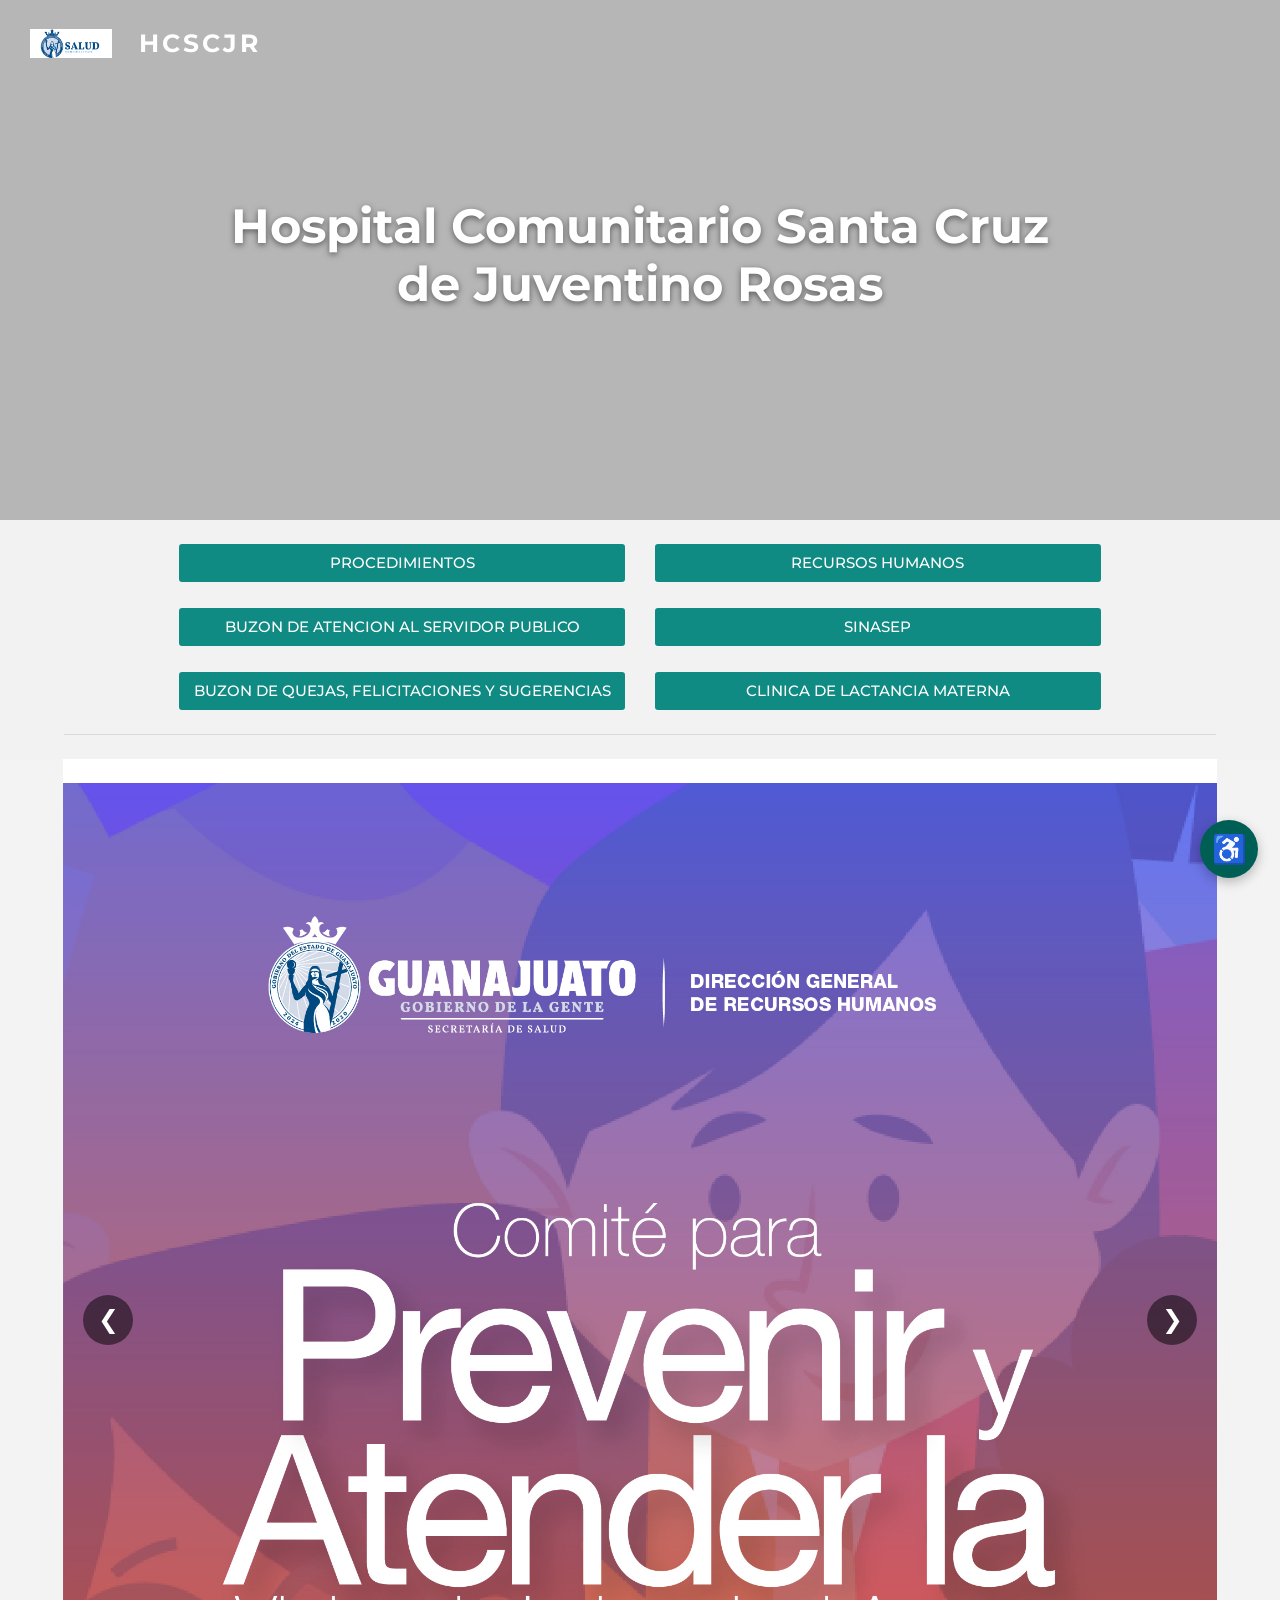
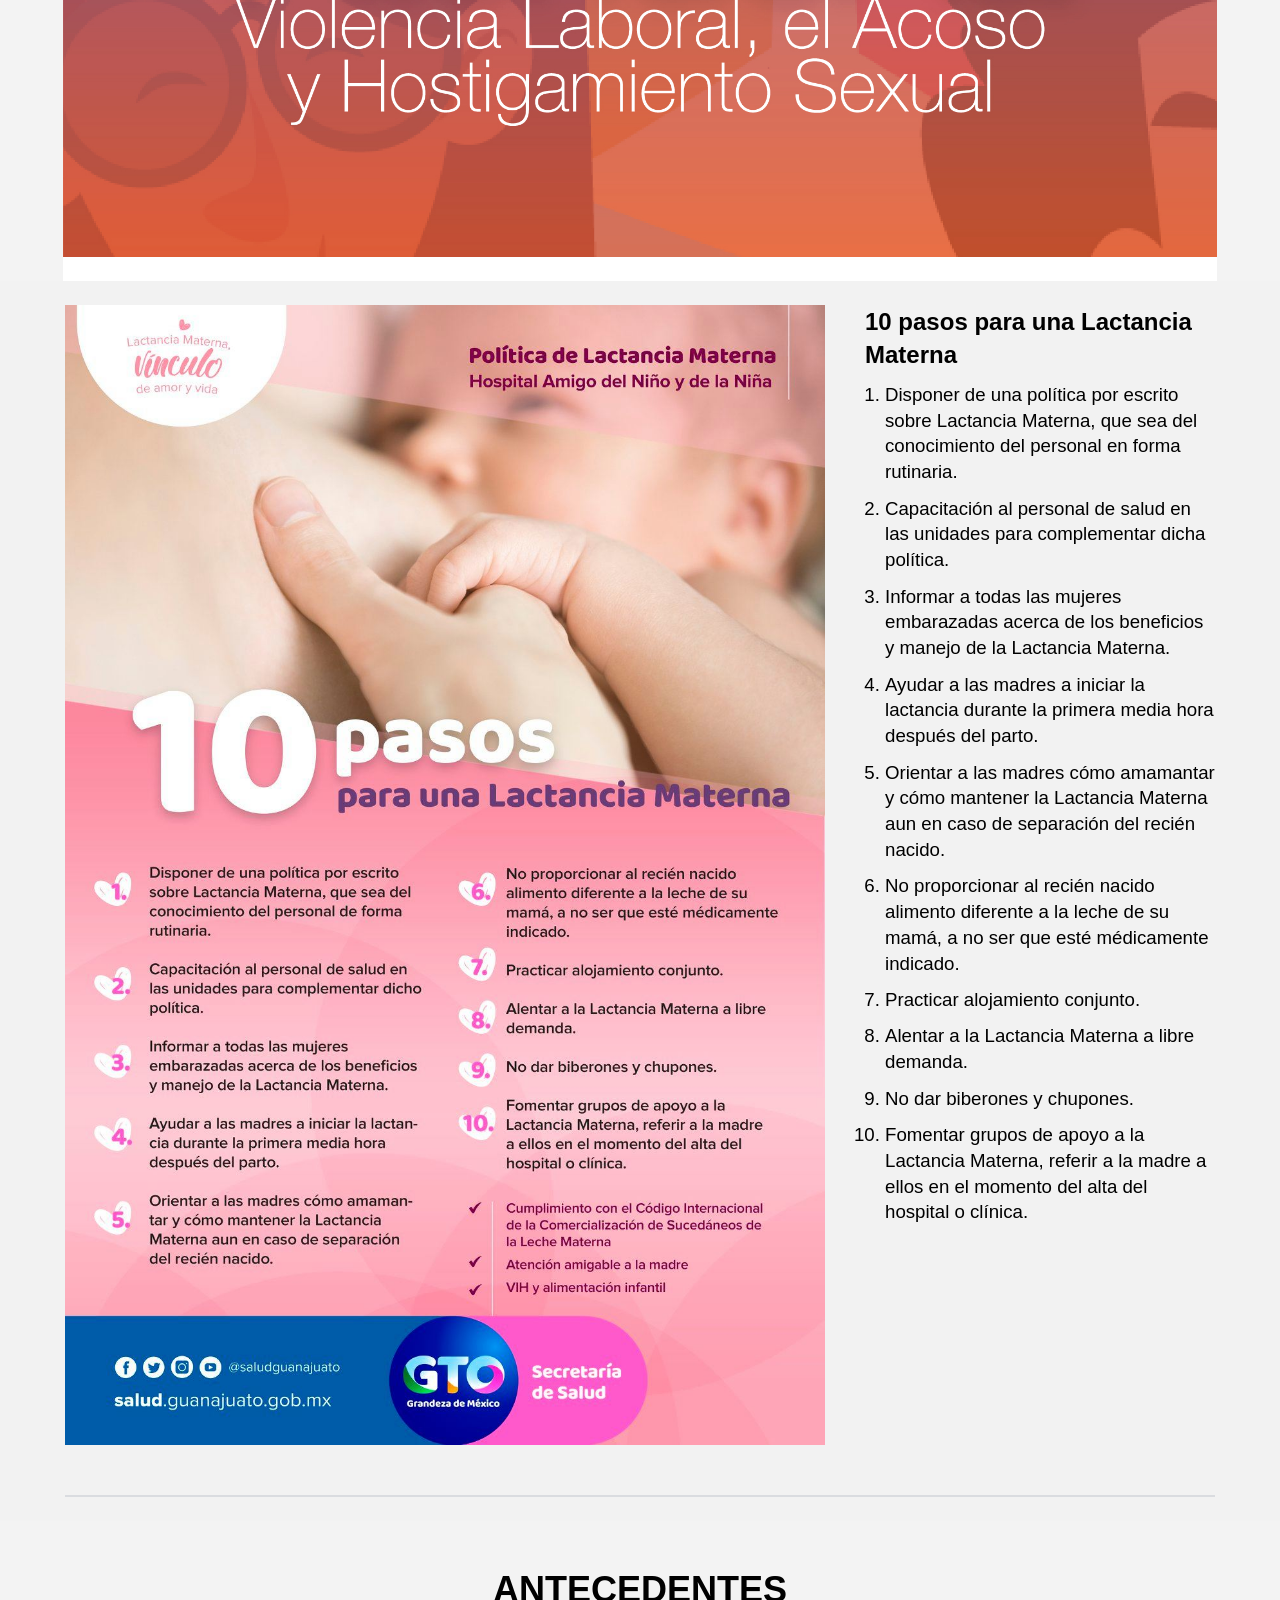
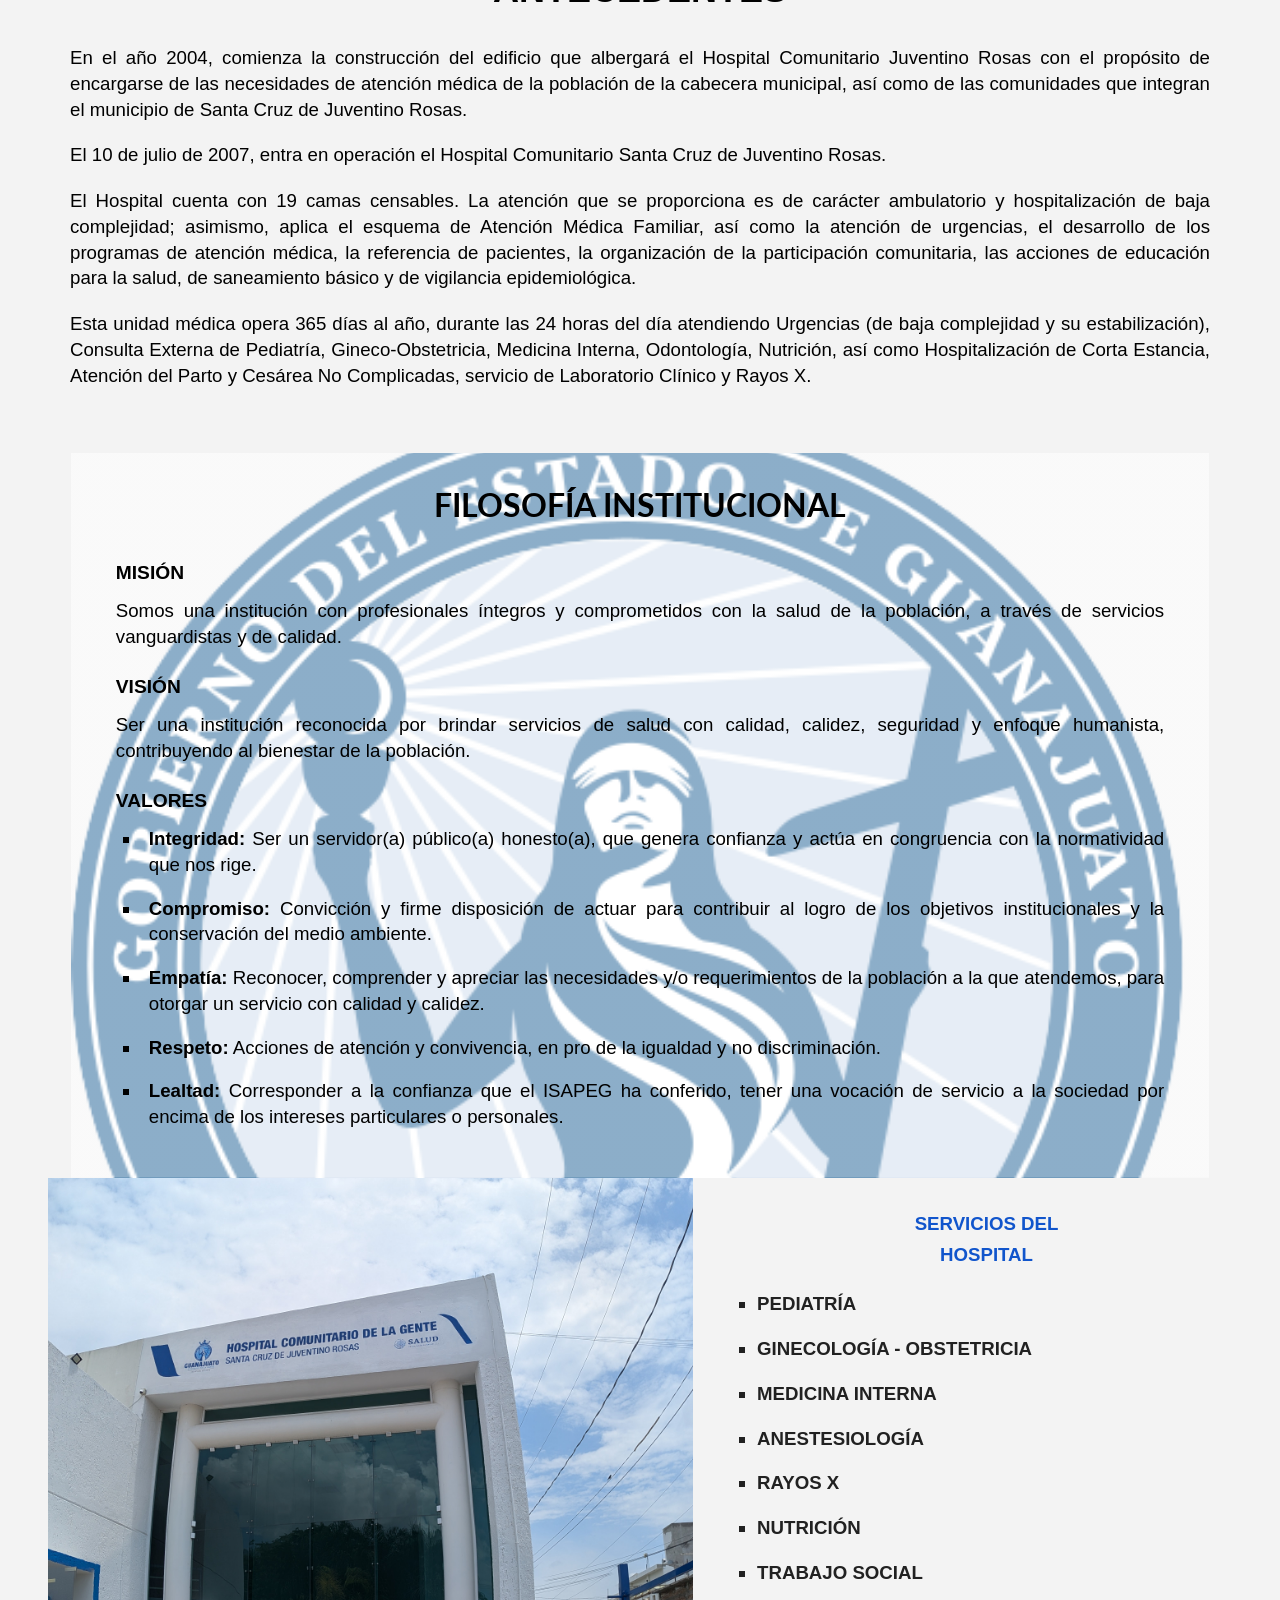
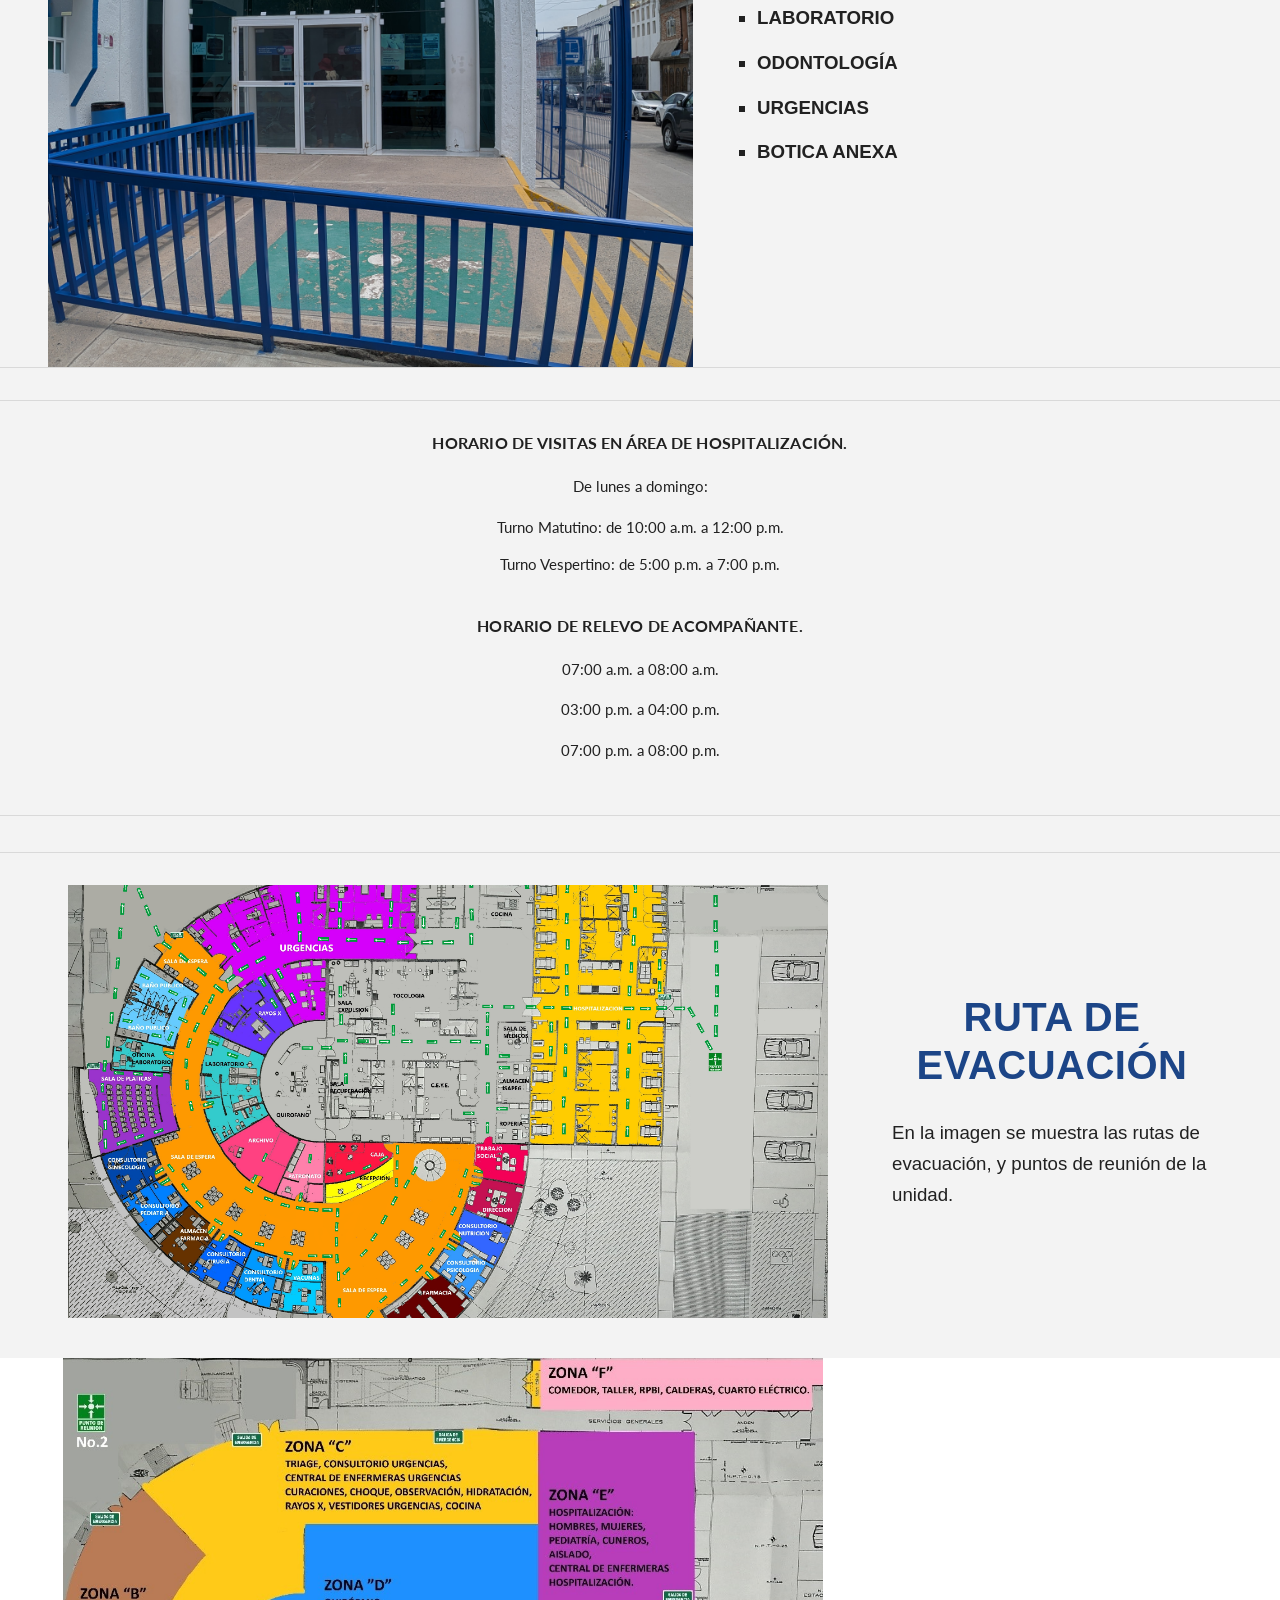
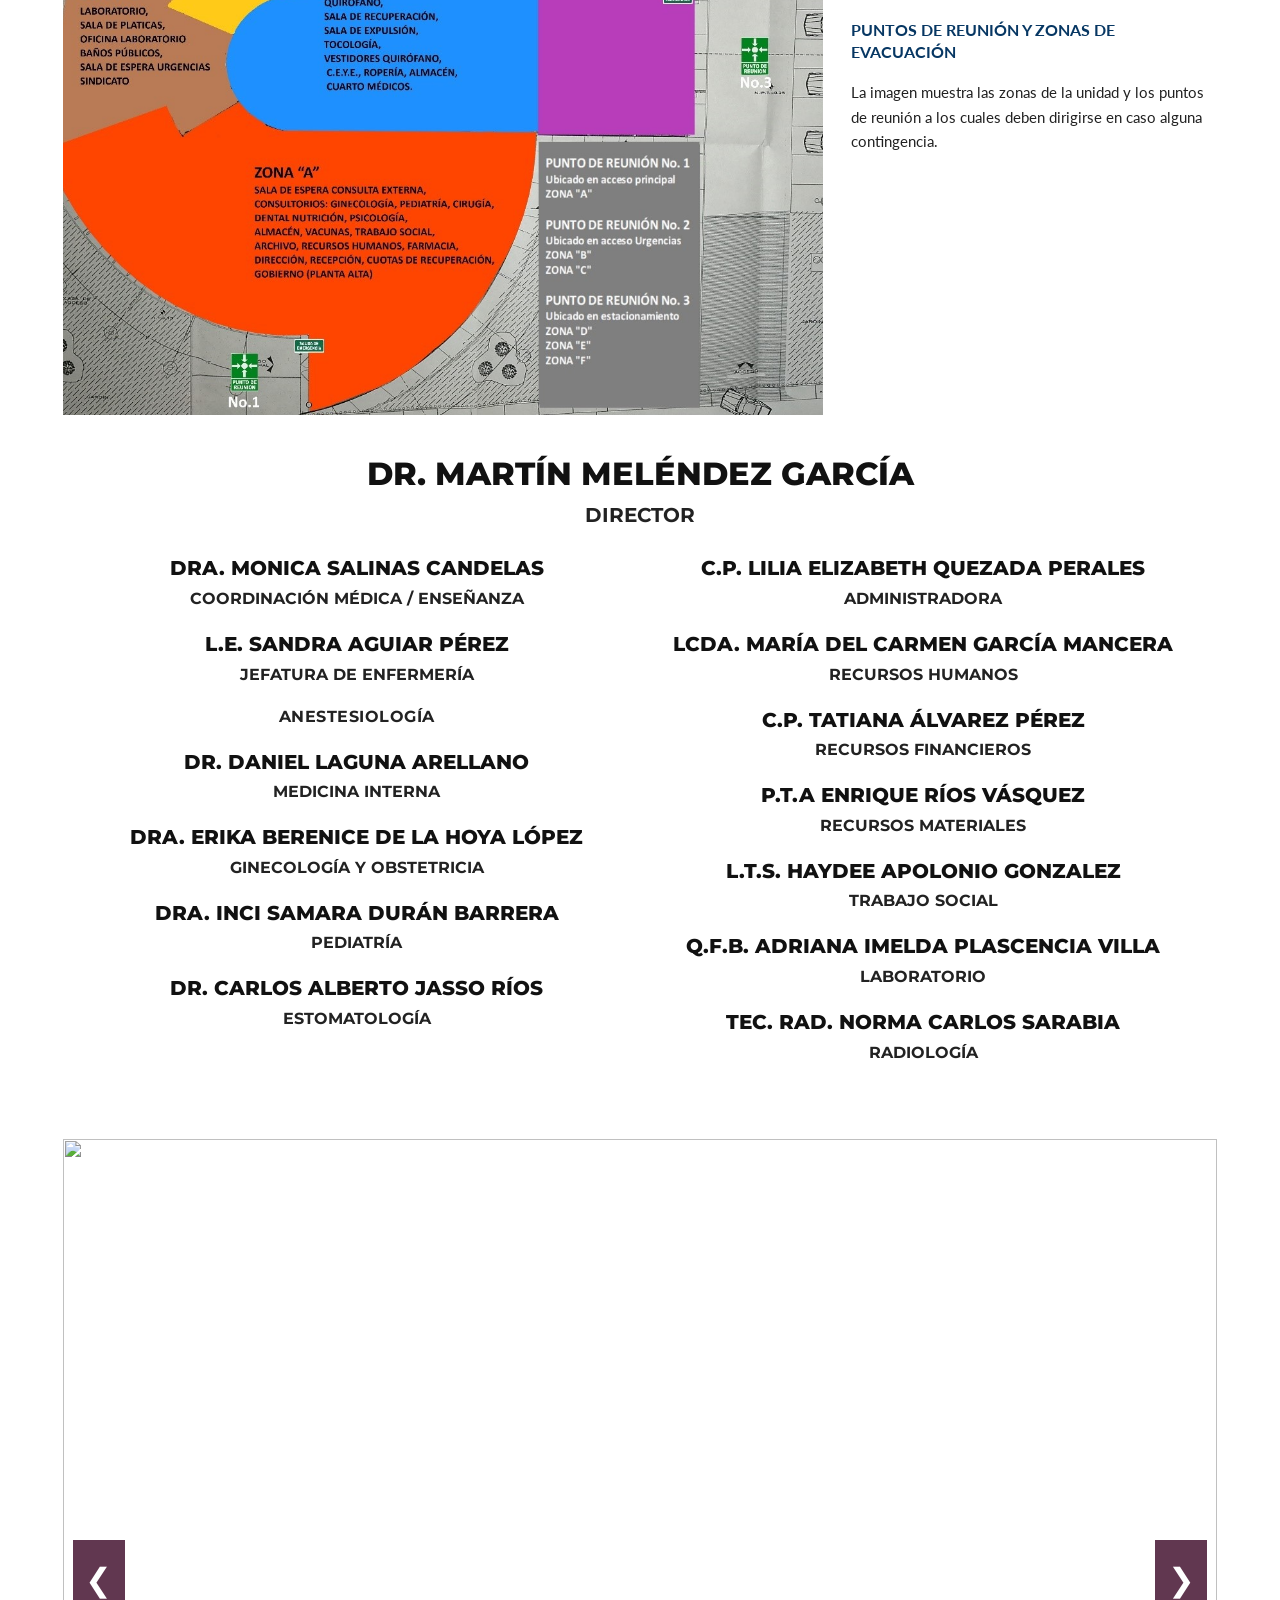
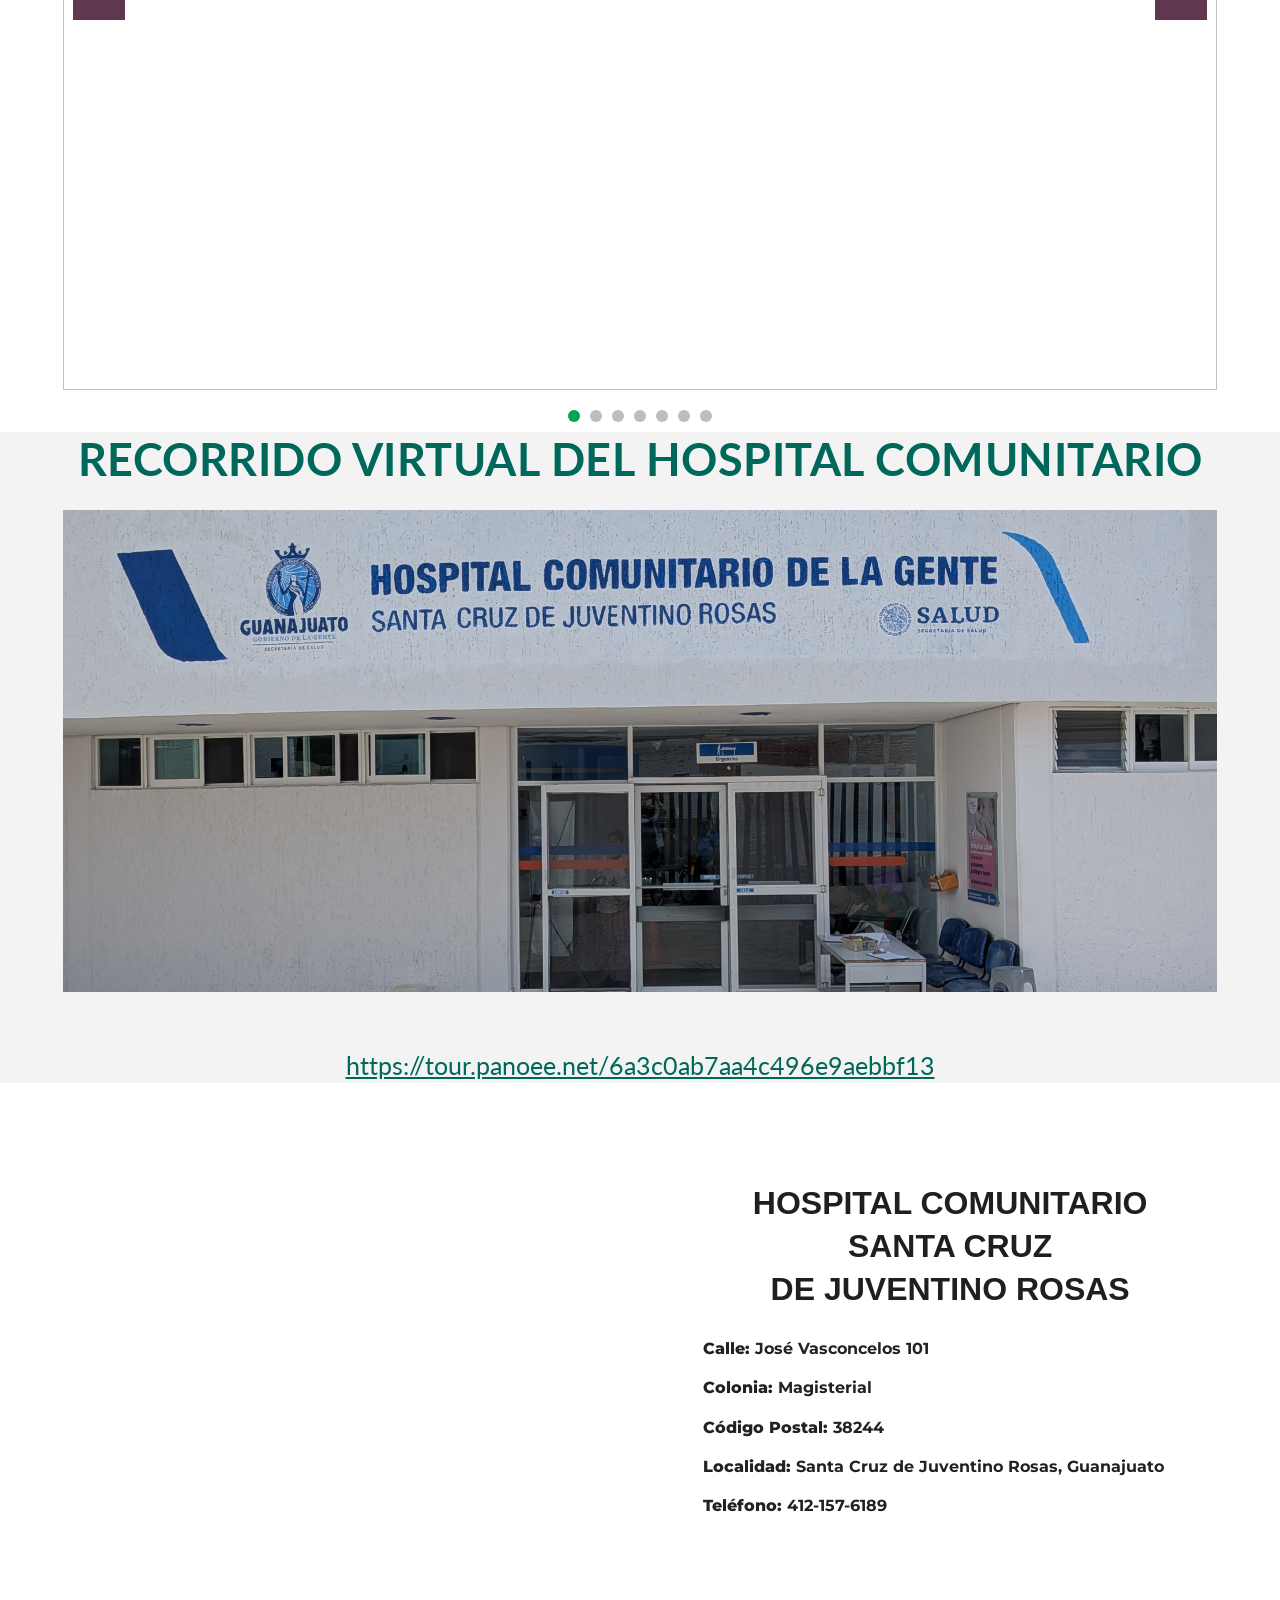
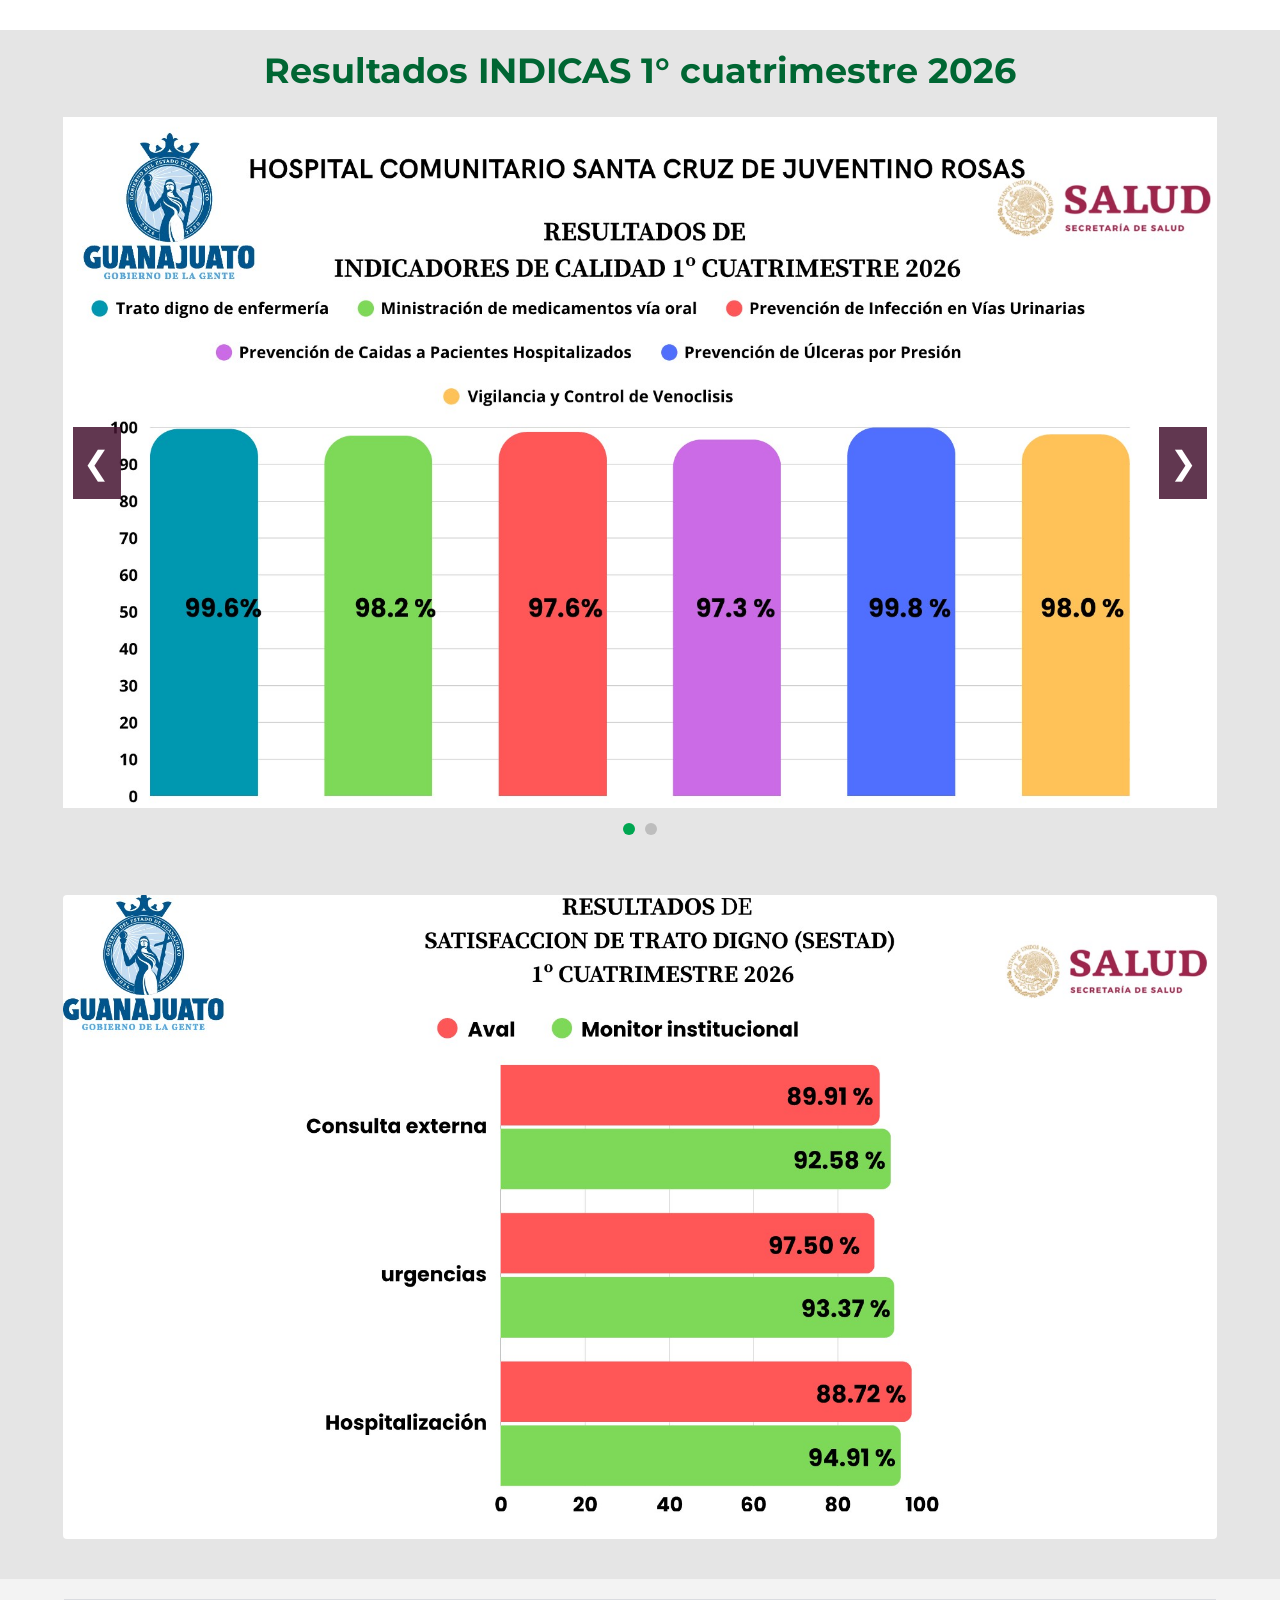
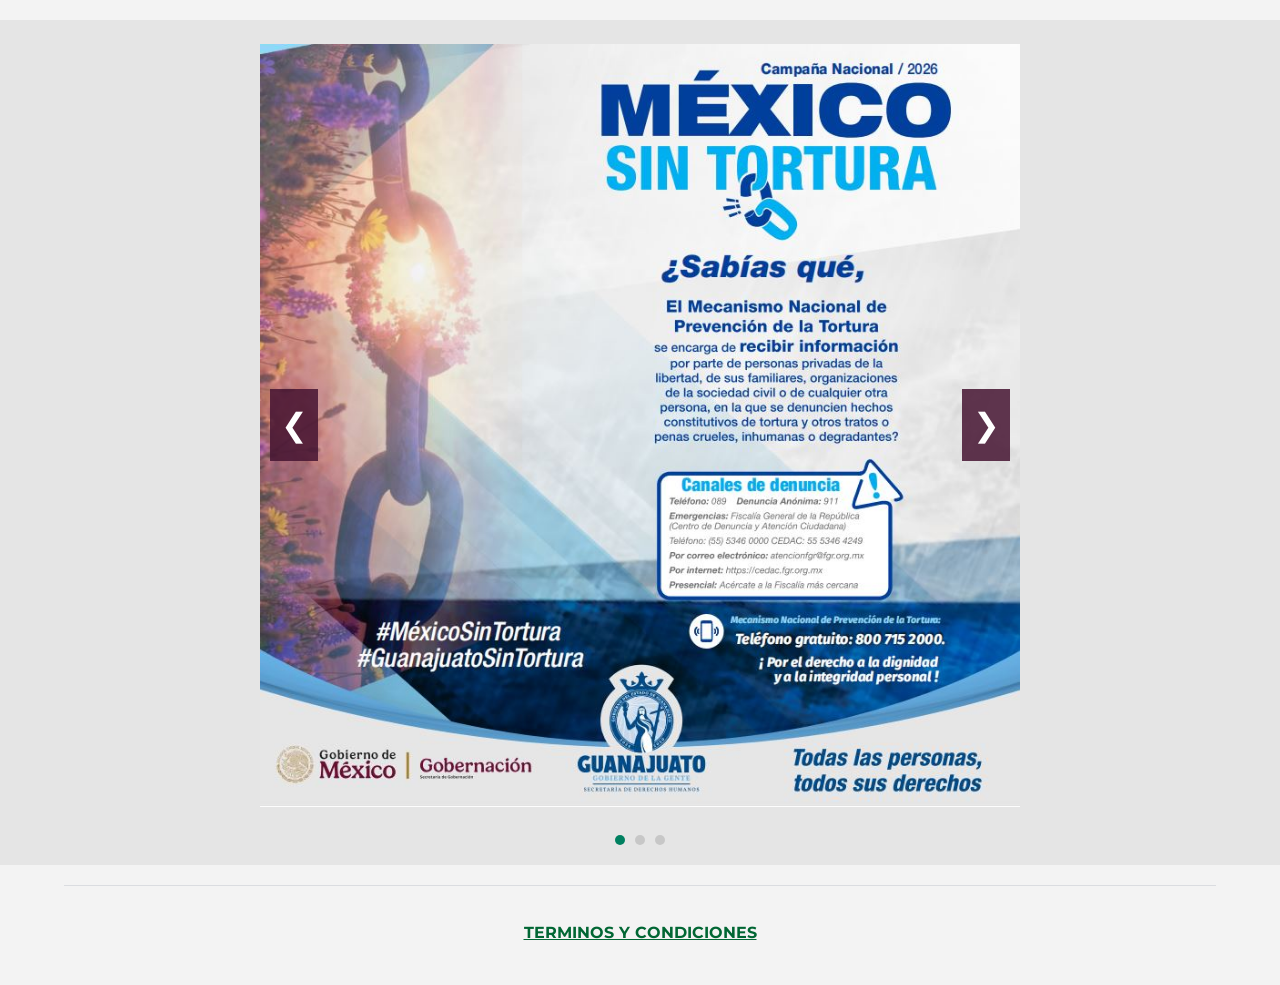
==== commit 192d122b: "s" ====
--- a/index.html
+++ b/index.html
@@ -115,7 +115,7 @@
     </section>
 
 
-    <div class="separador-contenido"></div>
+   
 
 <section class="carrusel-seccion">
 
@@ -160,7 +160,7 @@
 
 </section>
 
-    <div class="separador-contenido separador-lactancia"></div>
+
 
     <div class="bloque-institucional">
 
@@ -204,7 +204,7 @@
 
     </div>
 
-    <div class="separador-contenido"></div>
+
 
     <section class="antecedentes">
 
@@ -231,7 +231,7 @@
 
     </section>
 
-    <div class="separador-contenido"></div>
+
 
 <div class="filosofia">
 
@@ -294,7 +294,7 @@
 
 </div>
 
-    <div class="separador-contenido"></div>
+
 
 <section class="servicios-contenido">
 
@@ -370,11 +370,9 @@
 </section>
 
 
-<div class="separador-contenido"></div>
-
 <section class="ruta-evacuacion">
 
-    <div class="separador-contenido"></div>
+
 
     <div class="ruta-contenido">
 
@@ -394,11 +392,10 @@
     </div>
 </section>
 
-    <div class="separador-contenido"></div>
+
 
 <div class="puntos-reunion">
 
-    <div class="separador-puntos"></div>
 
     <div class="puntos-reunion-contenido">
 
@@ -424,15 +421,15 @@
 
     </div>
 
-    <div class="separador-puntos-final"></div>
+
 
 </div>
 
-    <div class="separador-contenido"></div>
+
 
     <section class="directorio-hospital">
 
-        <div class="separador-contenido"></div>
+
 
         <div class="directorio-contenido">
 
@@ -526,11 +523,11 @@
 
     </section>
 
-    <div class="separador-contenido"></div>
+
 
     <section class="carrusel-secundario">
 
-        <div class="separador-contenido"></div>
+
 
         <div class="carrusel2-contenedor">
 
@@ -600,7 +597,7 @@
 
     </section>
 
-    <div class="separador-contenido"></div>
+
 
 <!-- ===== RECORRIDO VIRTUAL ===== -->
 
@@ -635,11 +632,11 @@
 
 </section>
 
-    <div class="separador-contenido"></div>
+
 
     <section class="ubicacion-hospital">
 
-        <div class="separador-contenido"></div>
+
 
         <div class="ubicacion-contenido">
 
@@ -681,11 +678,11 @@
 
     </section>
 
-    <div class="separador-contenido"></div>
+
 
     <section class="resultados-indicas">
 
-        <div class="separador-contenido"></div>
+
 
         <div class="indicas-contenido">
 
@@ -728,7 +725,6 @@
 
     <section class="resultados-indicas">
 
-        <div class="separador-contenido"></div>
 
         <div class="indicas-contenido">
 
--- a/css/botones.css
+++ b/css/botones.css
@@ -1,24 +1,27 @@
 /* =========================================================
-   BOTONES PRINCIPALES
+   FRANJA DE BOTONES VERDES
    ========================================================= */
 
 .servicios {
     width: 100%;
+
+    /* fondo gris correcto */
     background: rgba(242, 242, 242, 1);
 
-    /* 24 px de separación respecto a las líneas */
+    /* 24 px desde la imagen superior */
     padding: 24px 0;
 
     margin: 0;
+
+    position: relative;
     box-sizing: border-box;
 }
 
 
 /* =========================================================
-   LÍNEAS GRISES SUPERIOR E INFERIOR
+   SOLO LÍNEA INFERIOR
    ========================================================= */
 
-.servicios::before,
 .servicios::after {
     content: "";
 
@@ -31,22 +34,14 @@
 
     background: #d9d9d9;
 
-    margin-left: auto;
-    margin-right: auto;
+    margin: 24px auto 0 auto;
 }
 
 
-/* 24 px entre línea superior y botones */
+/* IMPORTANTE: eliminar la línea superior */
 .servicios::before {
-    margin-bottom: 24px;
+    content: none;
 }
-
-
-/* 24 px entre botones y línea inferior */
-.servicios::after {
-    margin-top: 24px;
-}
-
 
 /* =========================================================
    CONTENEDOR DE BOTONES
--- a/css/antecedentes.css
+++ b/css/antecedentes.css
@@ -2,8 +2,8 @@
 
 .antecedentes {
     background:transparent;
-    padding: 2.1875rem 1.5625rem;
-    border-top: 0.0625rem solid #dadce0;
+    padding: 24px 2.1875rem 1.5625rem;
+    border-top: none;
 }
 
 .antecedentes-contenido {
--- a/css/antecedentes.css
+++ b/css/antecedentes.css
@@ -2,8 +2,8 @@
 
 .antecedentes {
     background:transparent;
-    padding: 2.1875rem 1.5625rem;
-    border-top: 0.0625rem solid #dadce0;
+    padding: 24px 2.1875rem 1.5625rem;
+    border-top: none;
 }
 
 .antecedentes-contenido {
--- a/css/estilos.css
+++ b/css/estilos.css
@@ -74,4 +74,4 @@
     background:#c7c7c7;
 }
 
-/* PRUEBA DEFINITIVA HORARIOS */
+
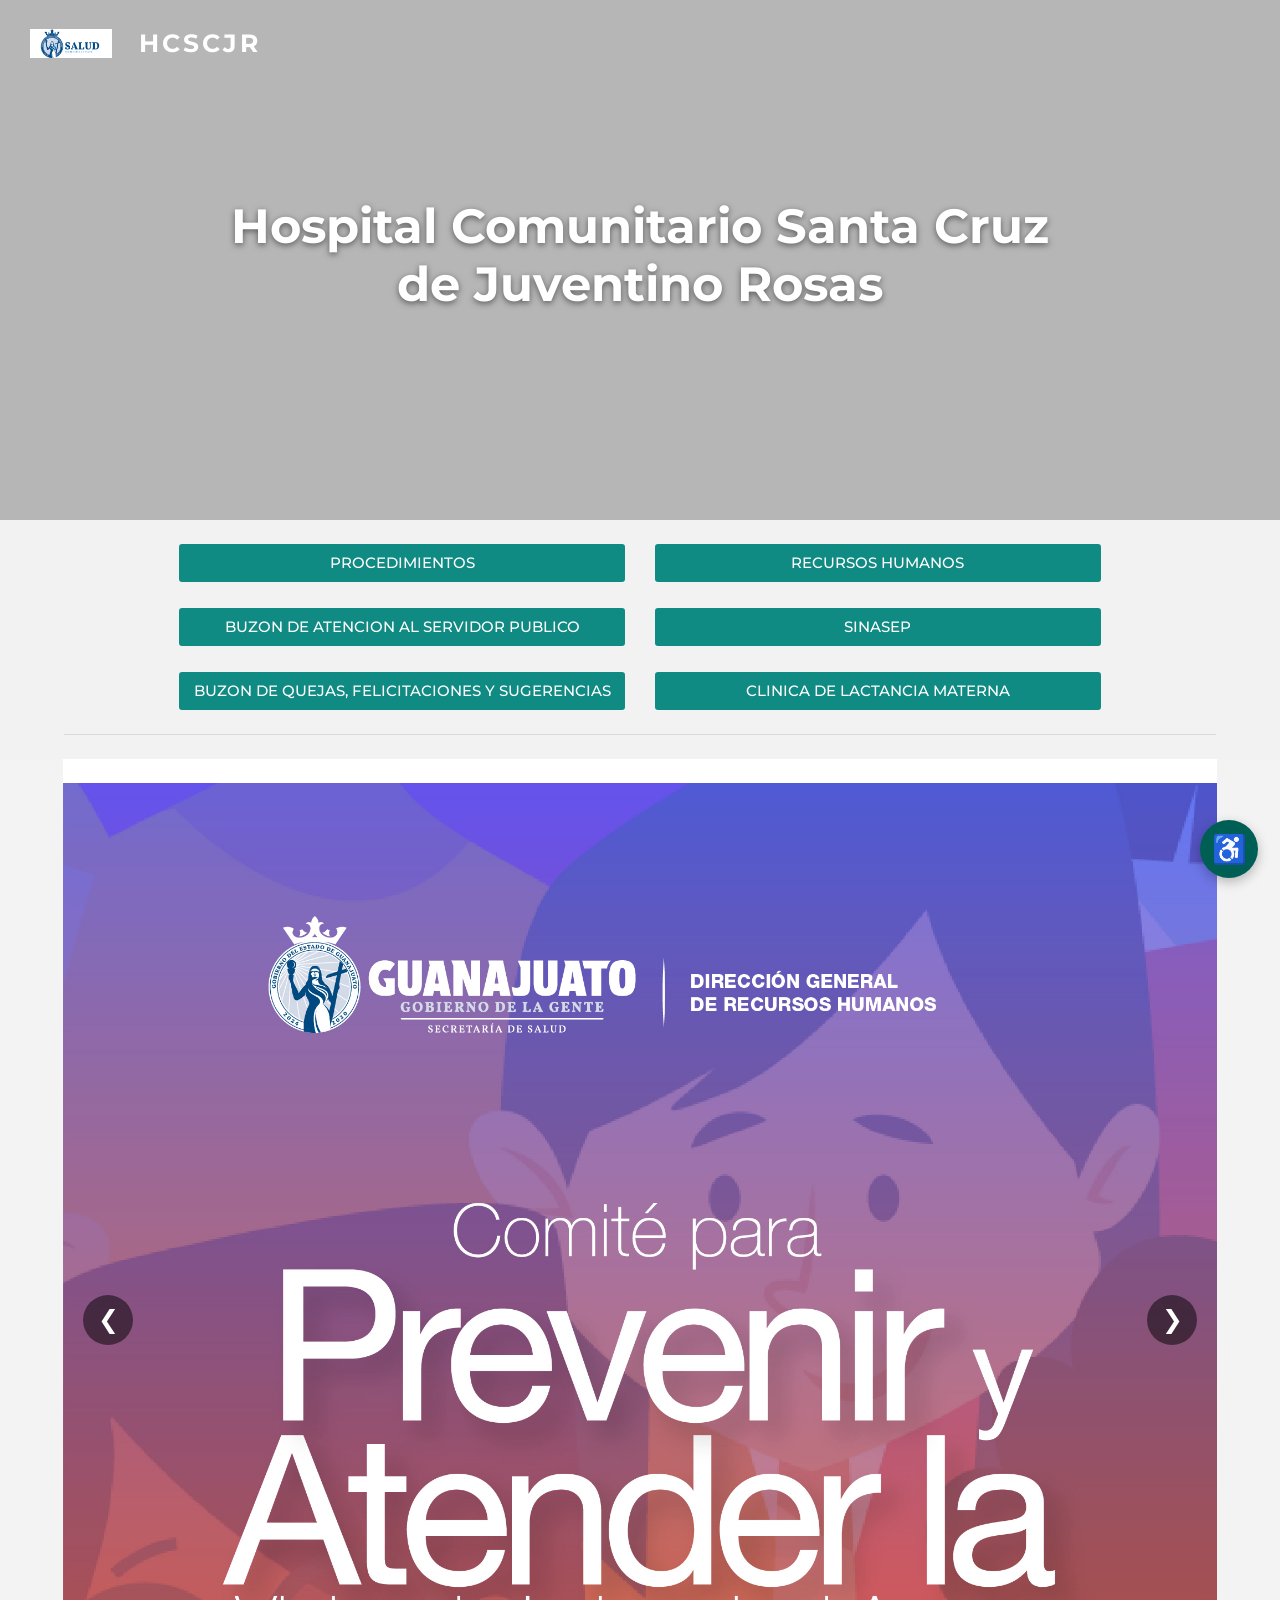
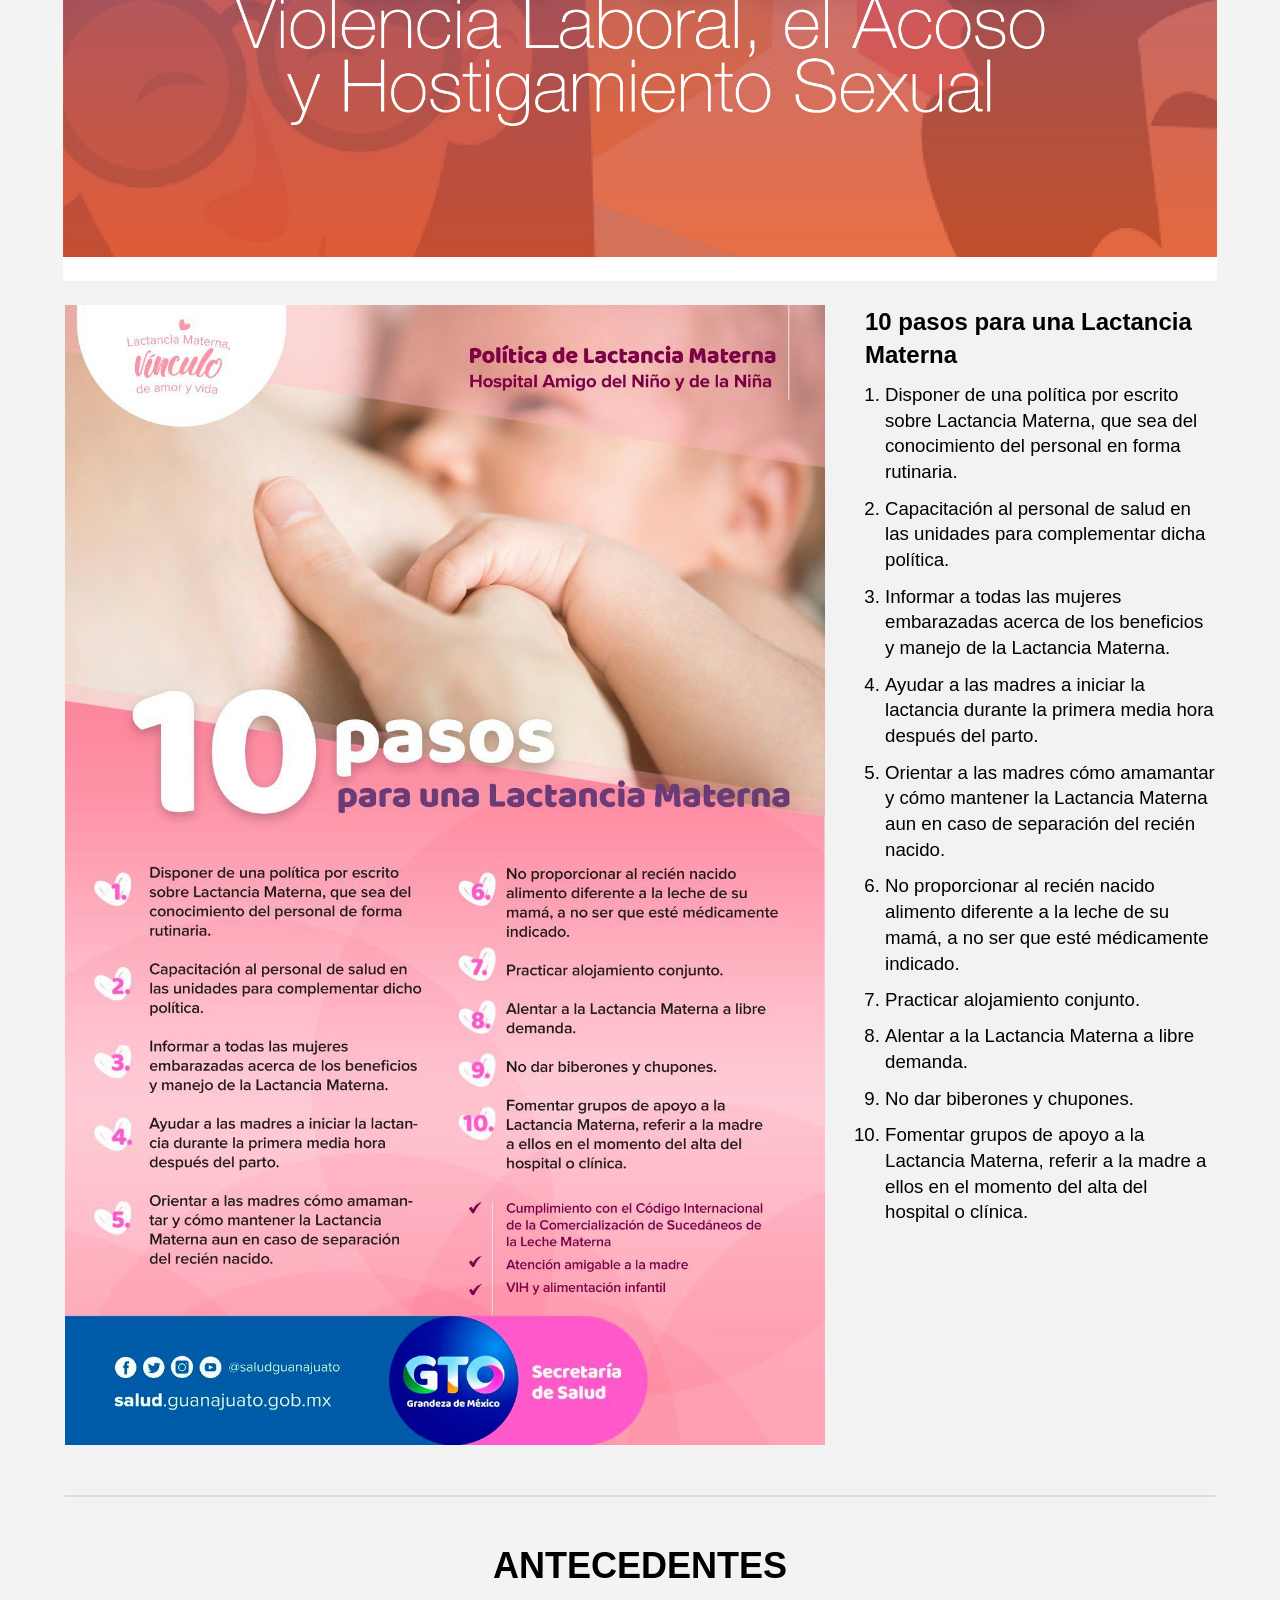
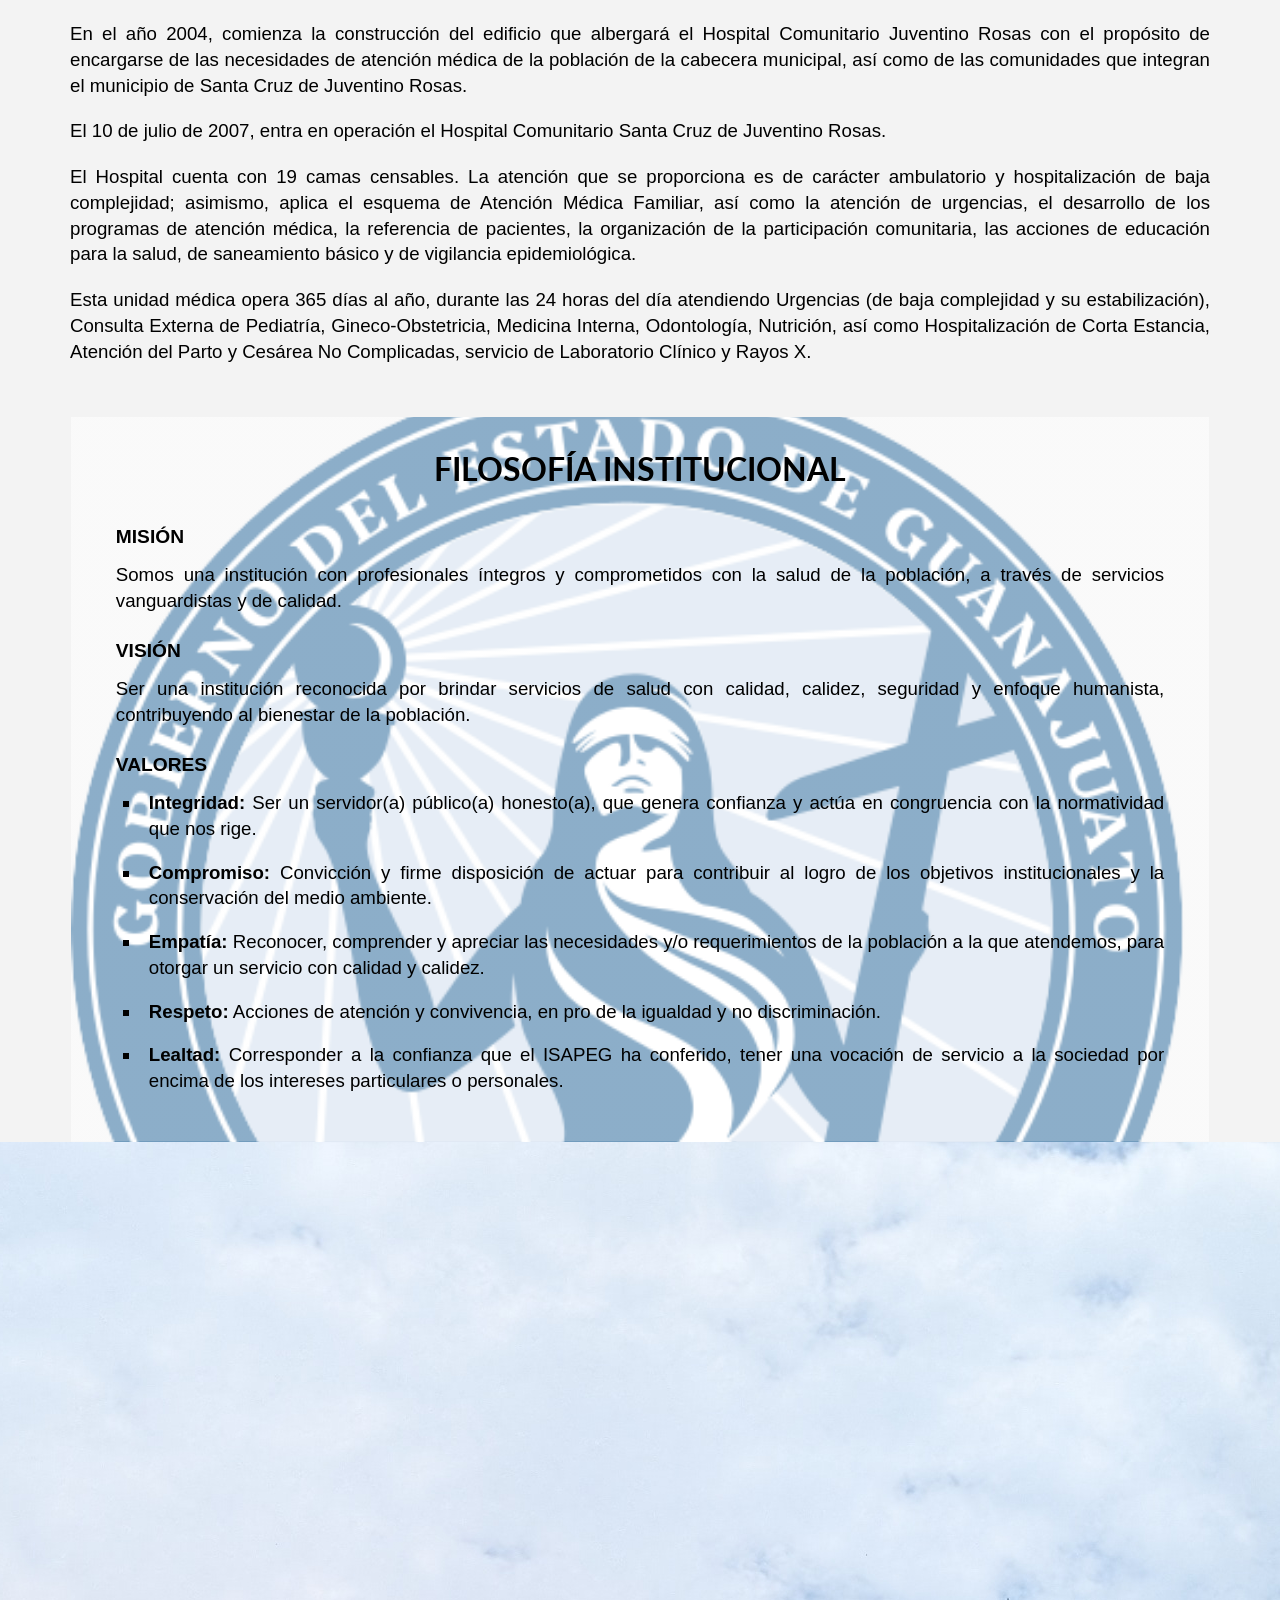
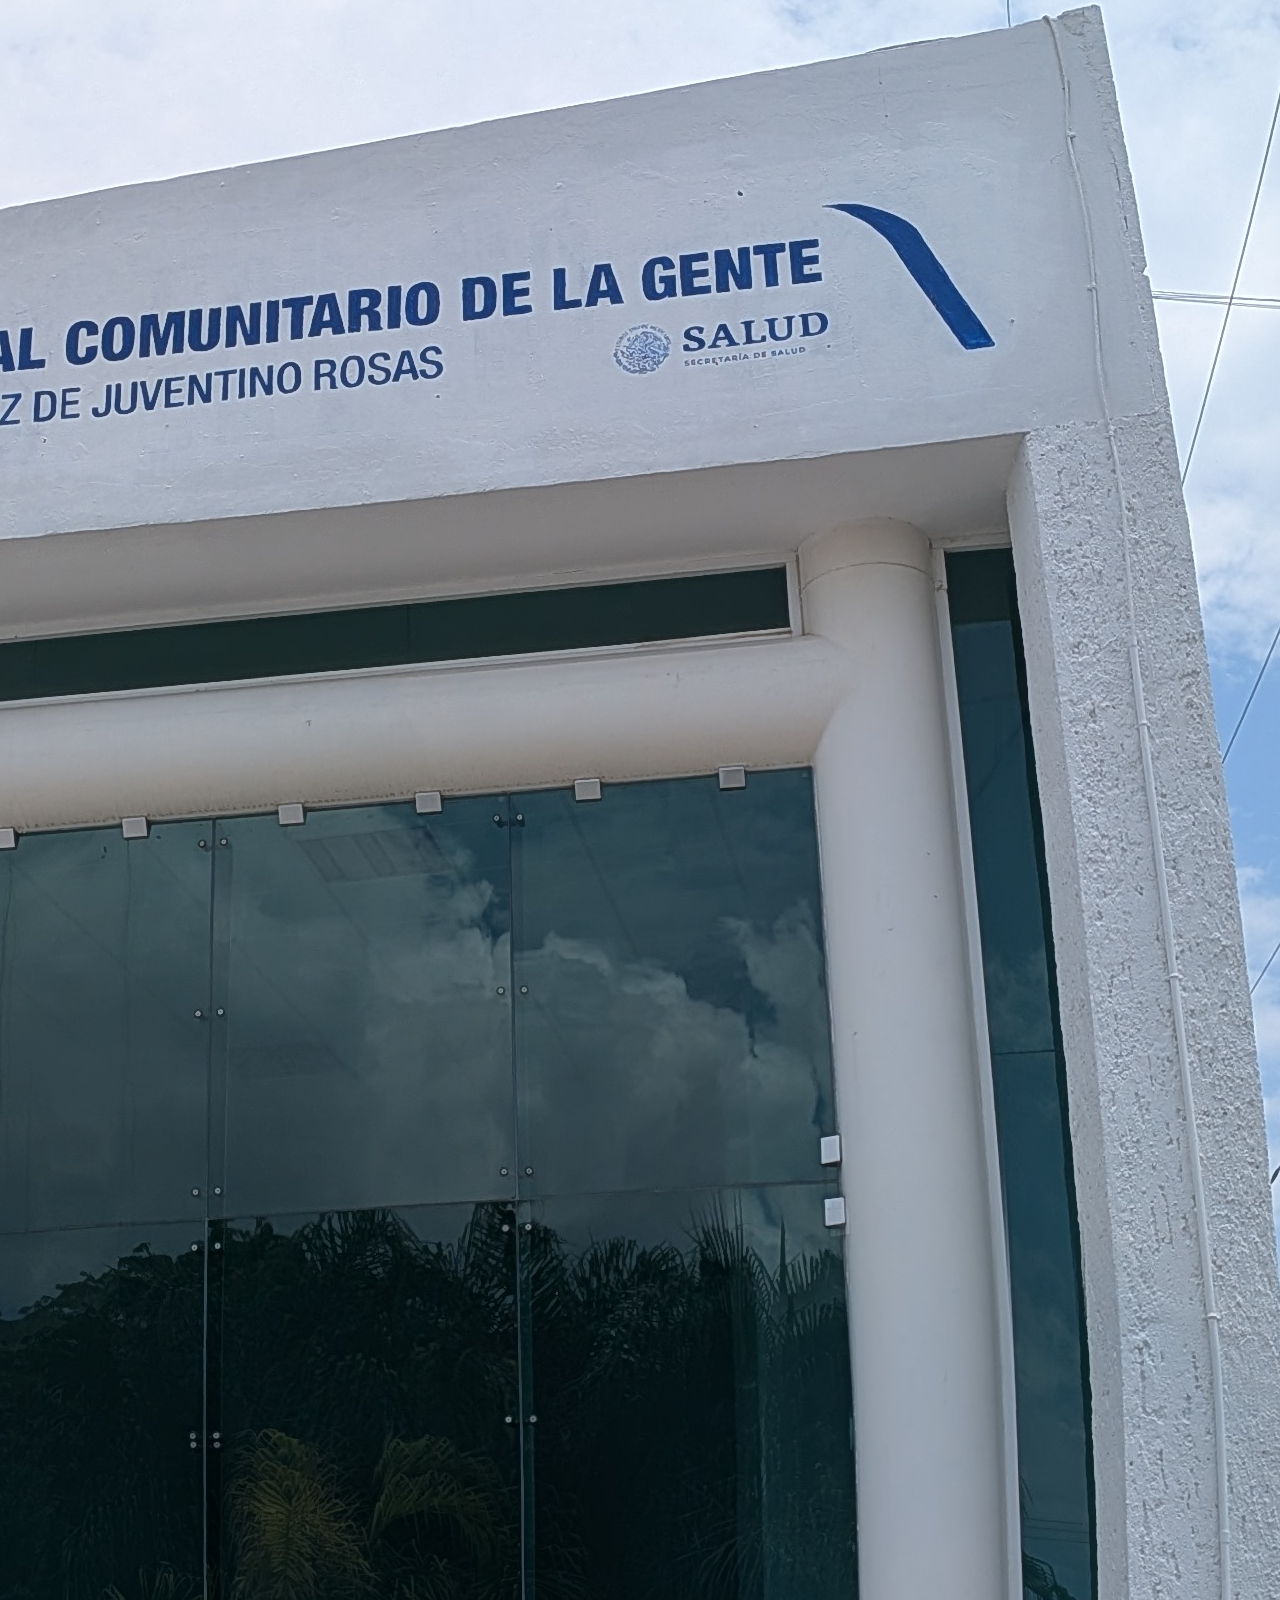
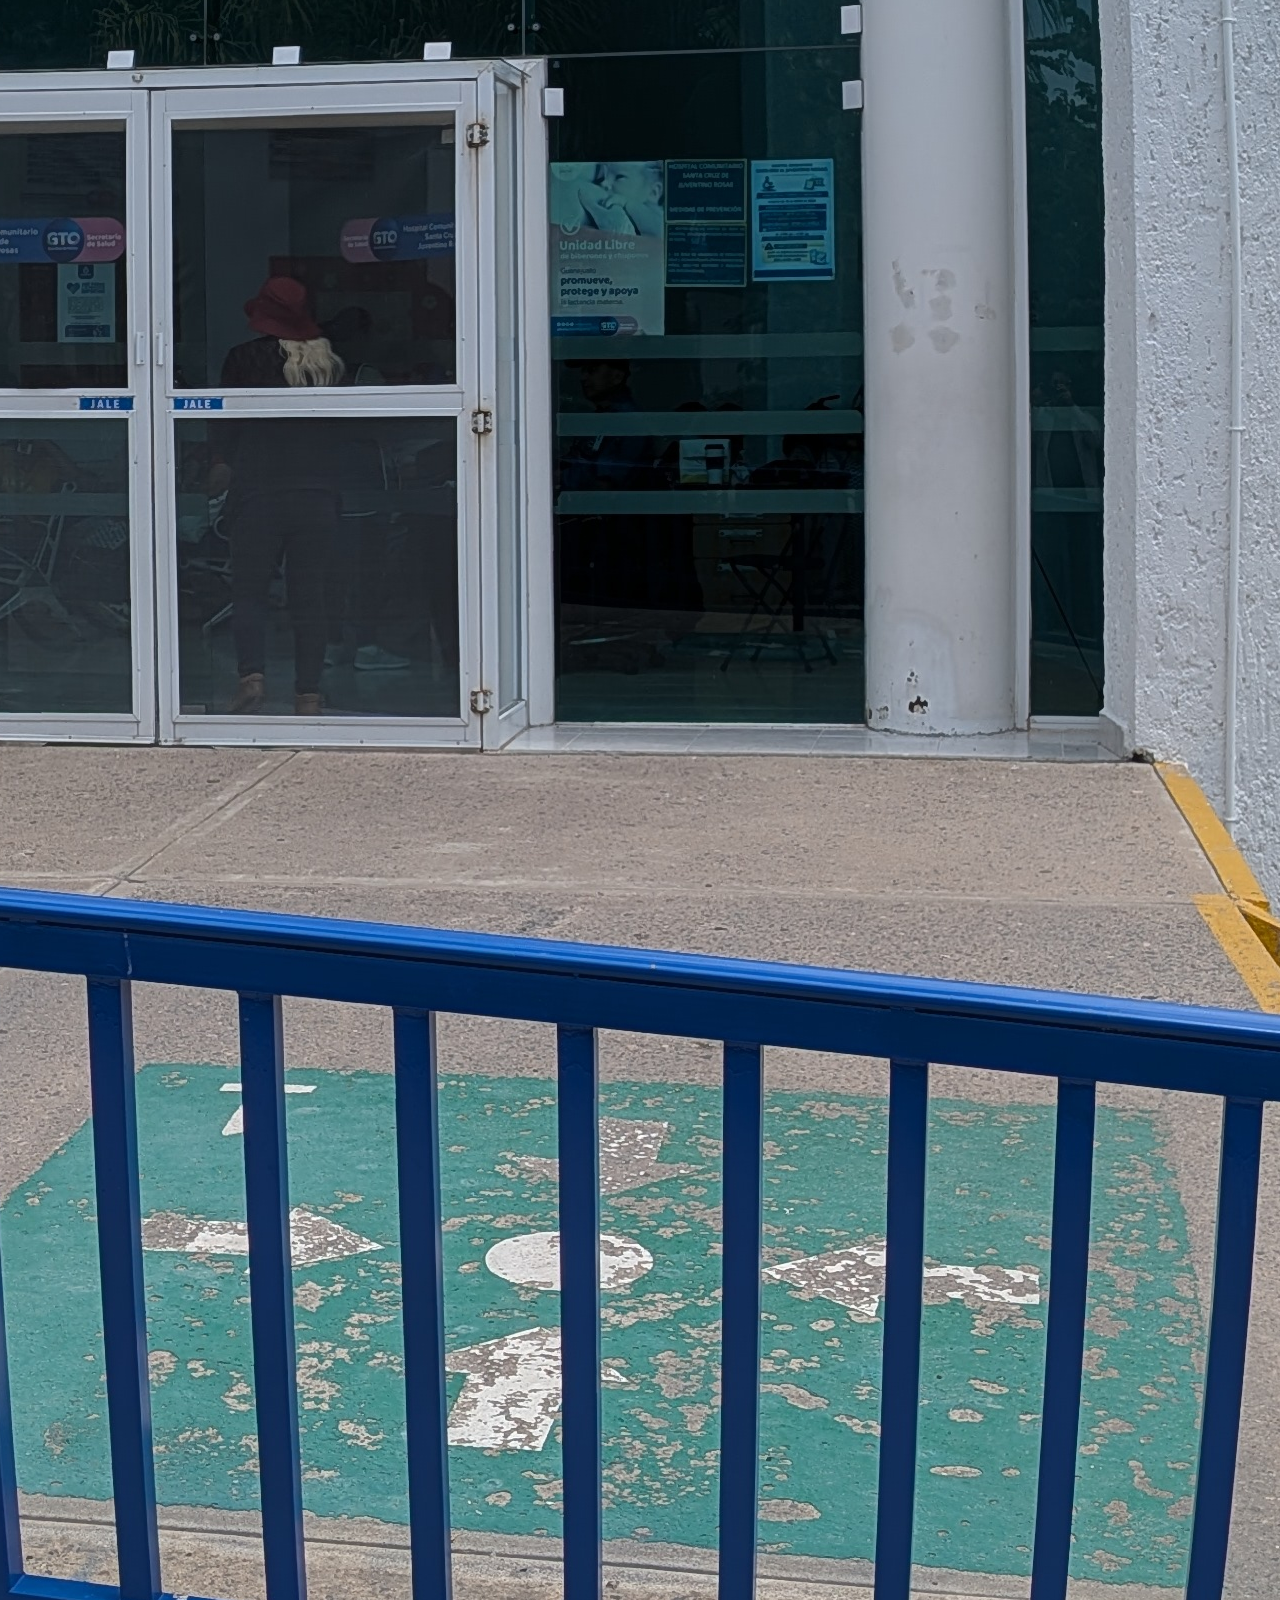
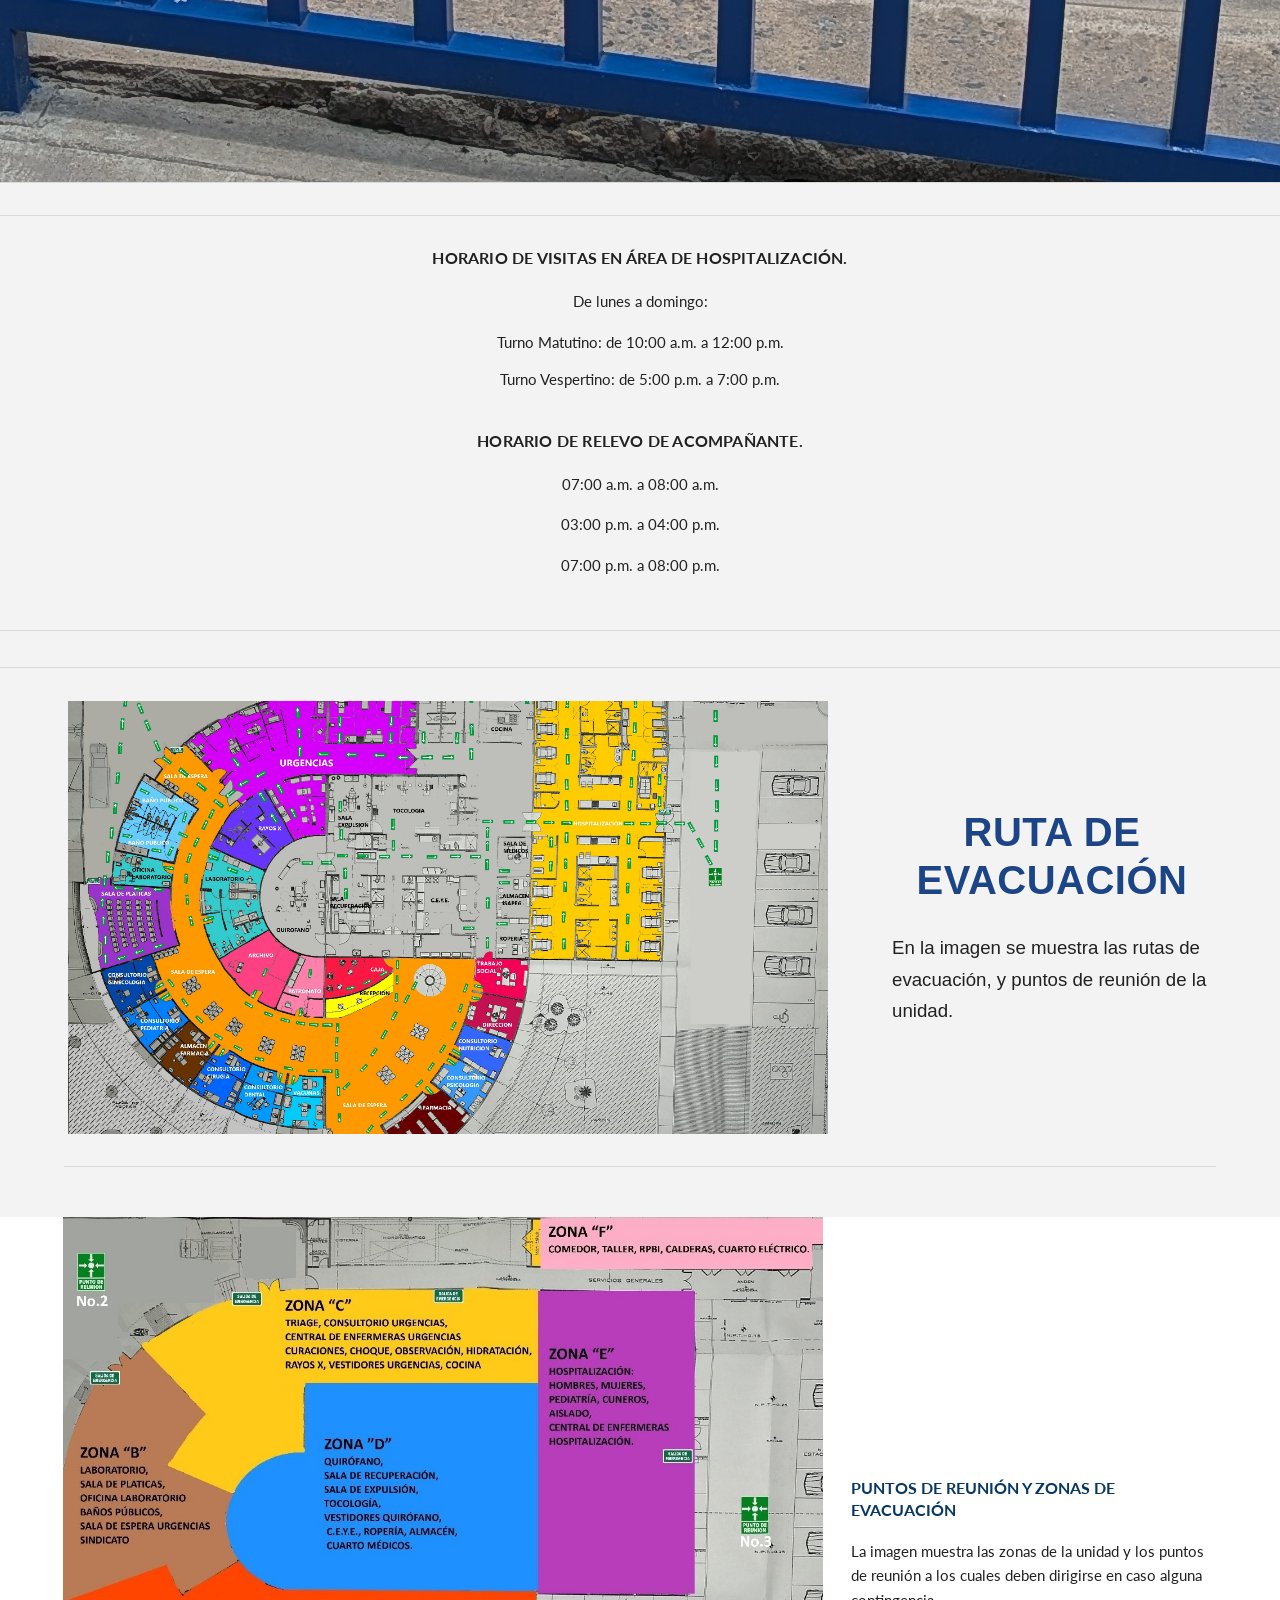
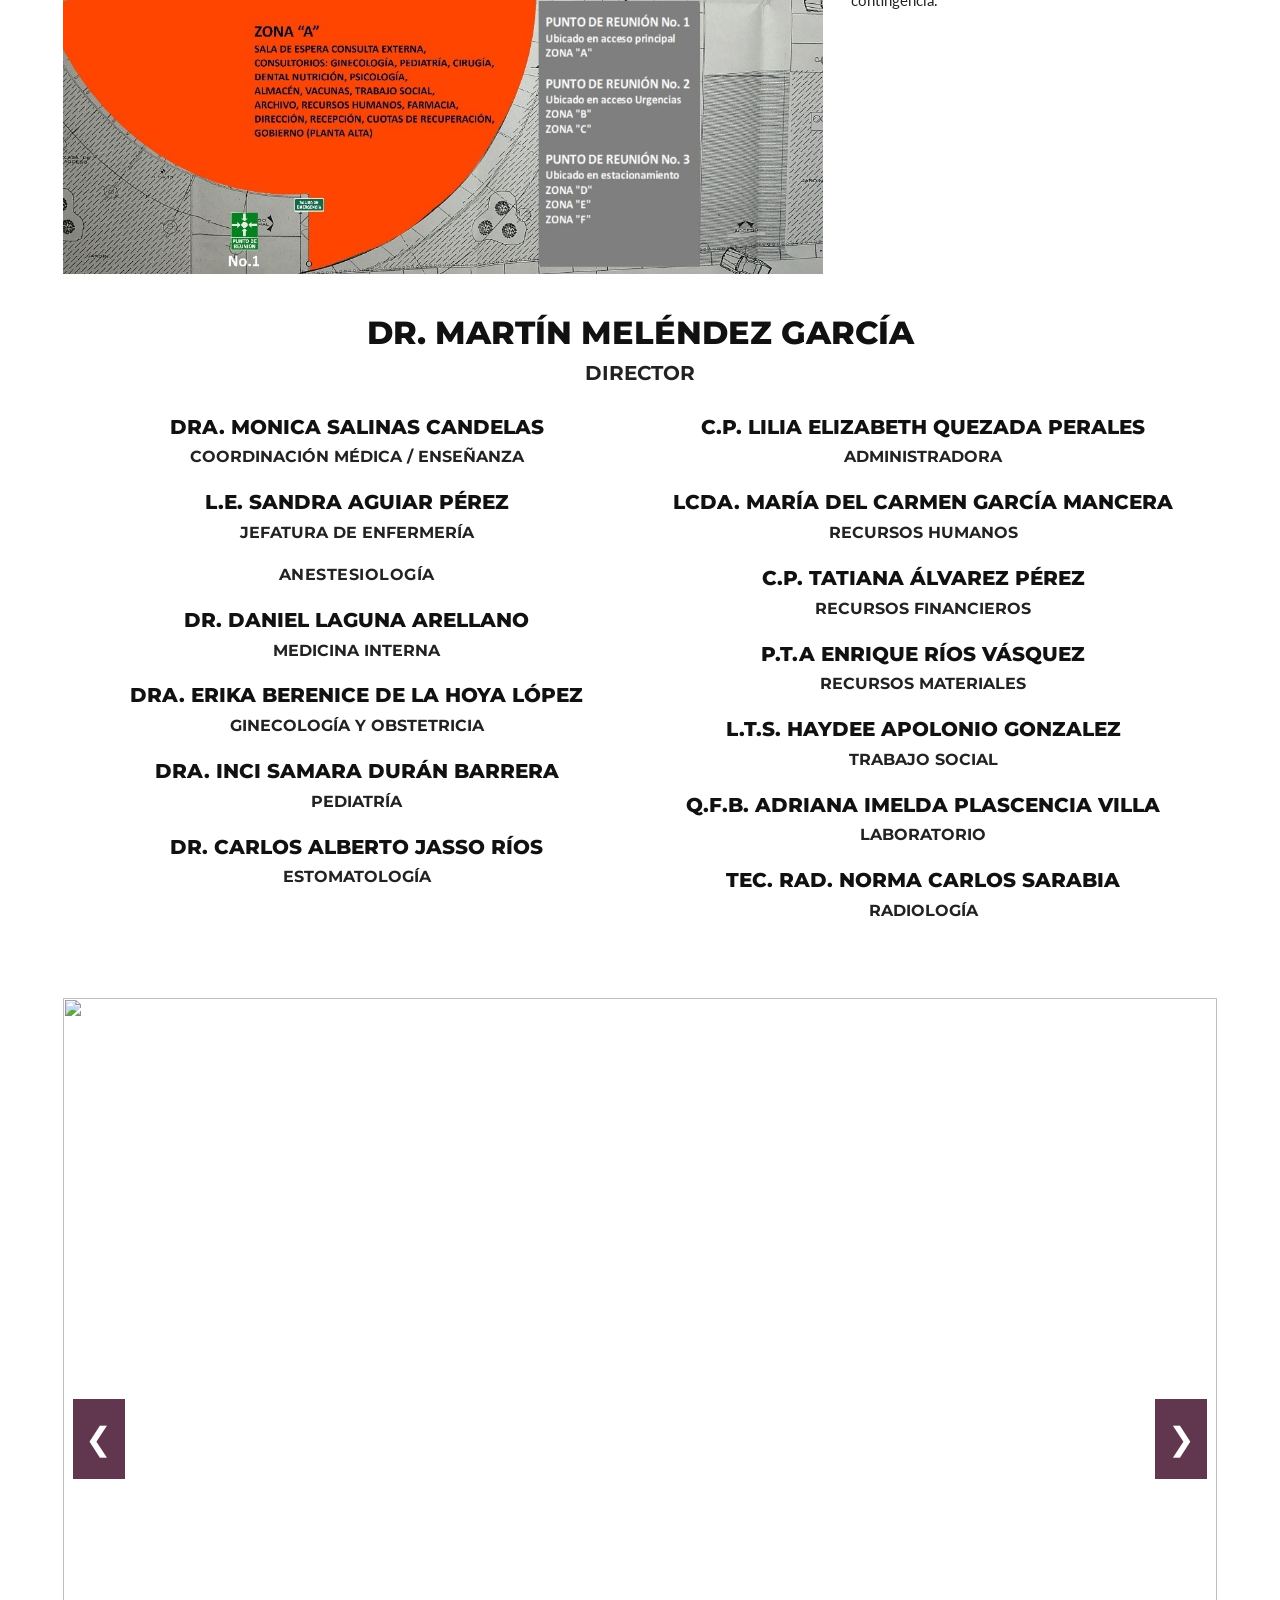
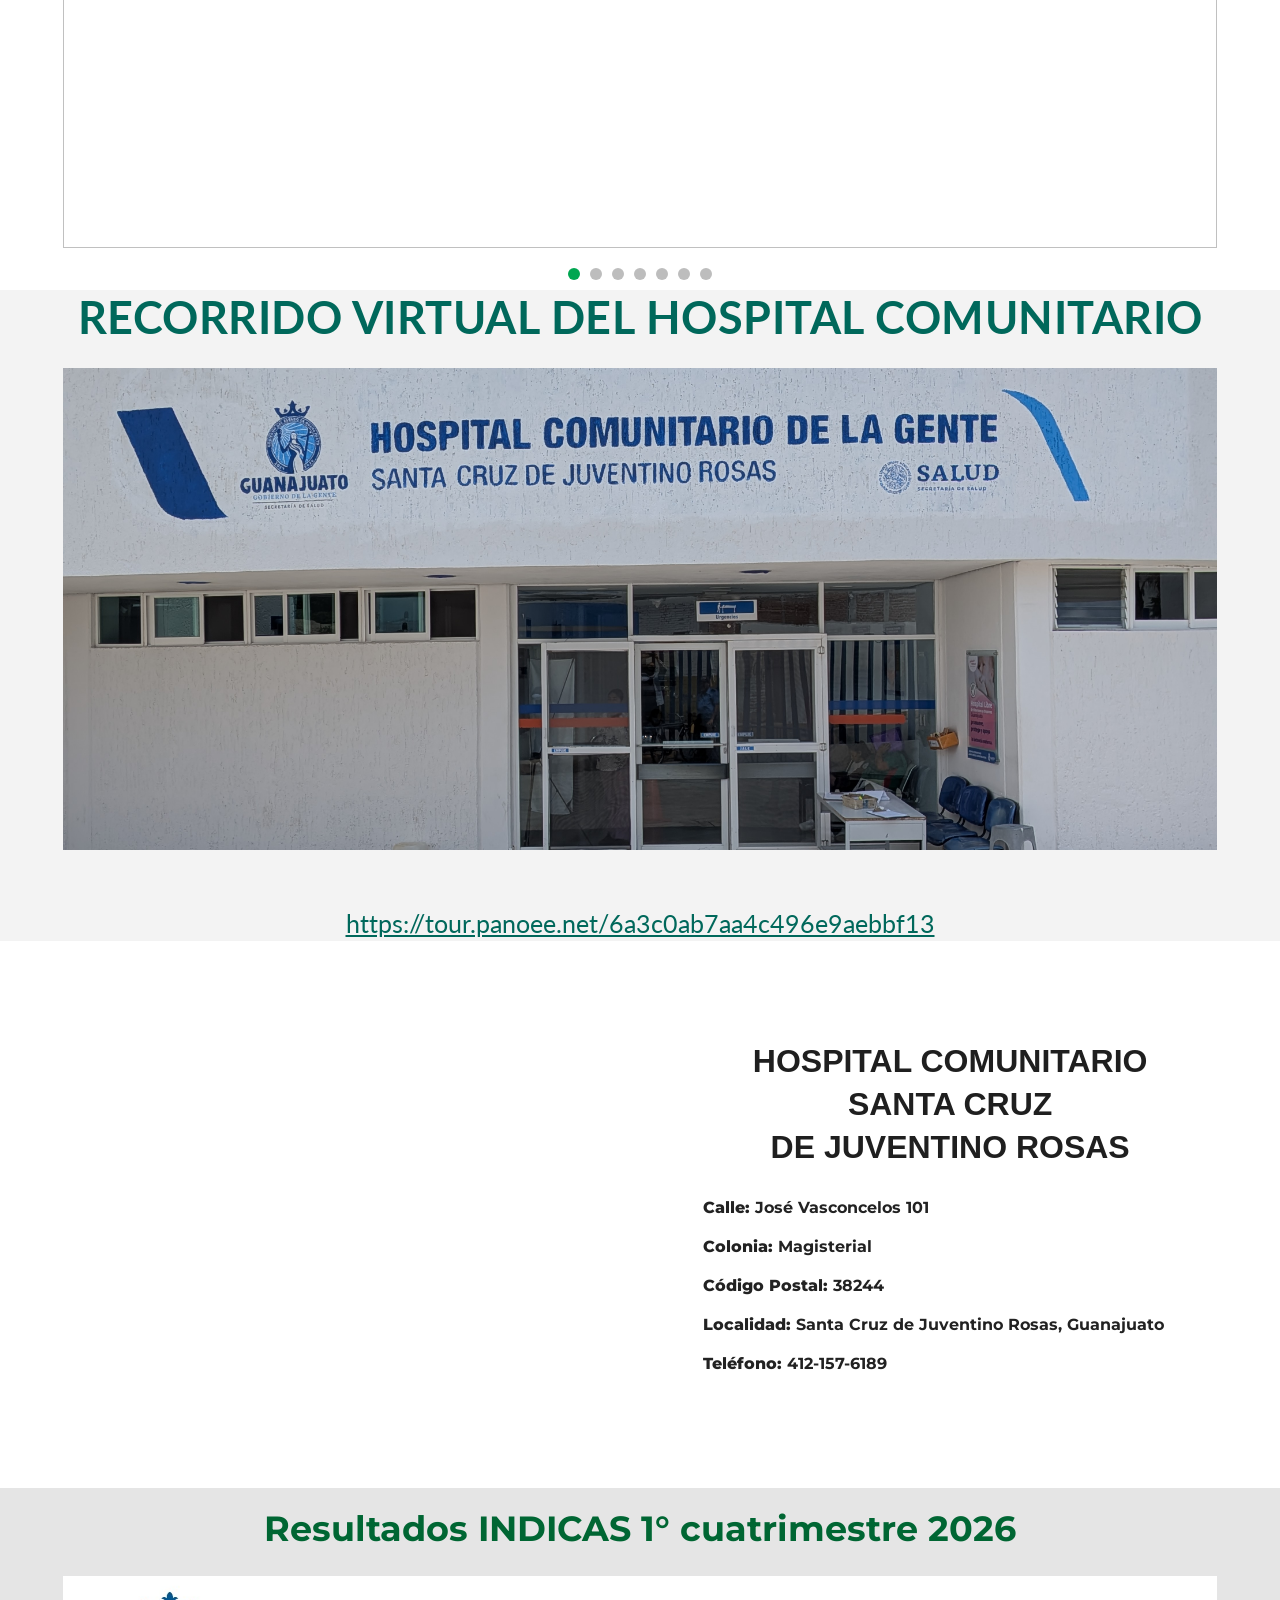
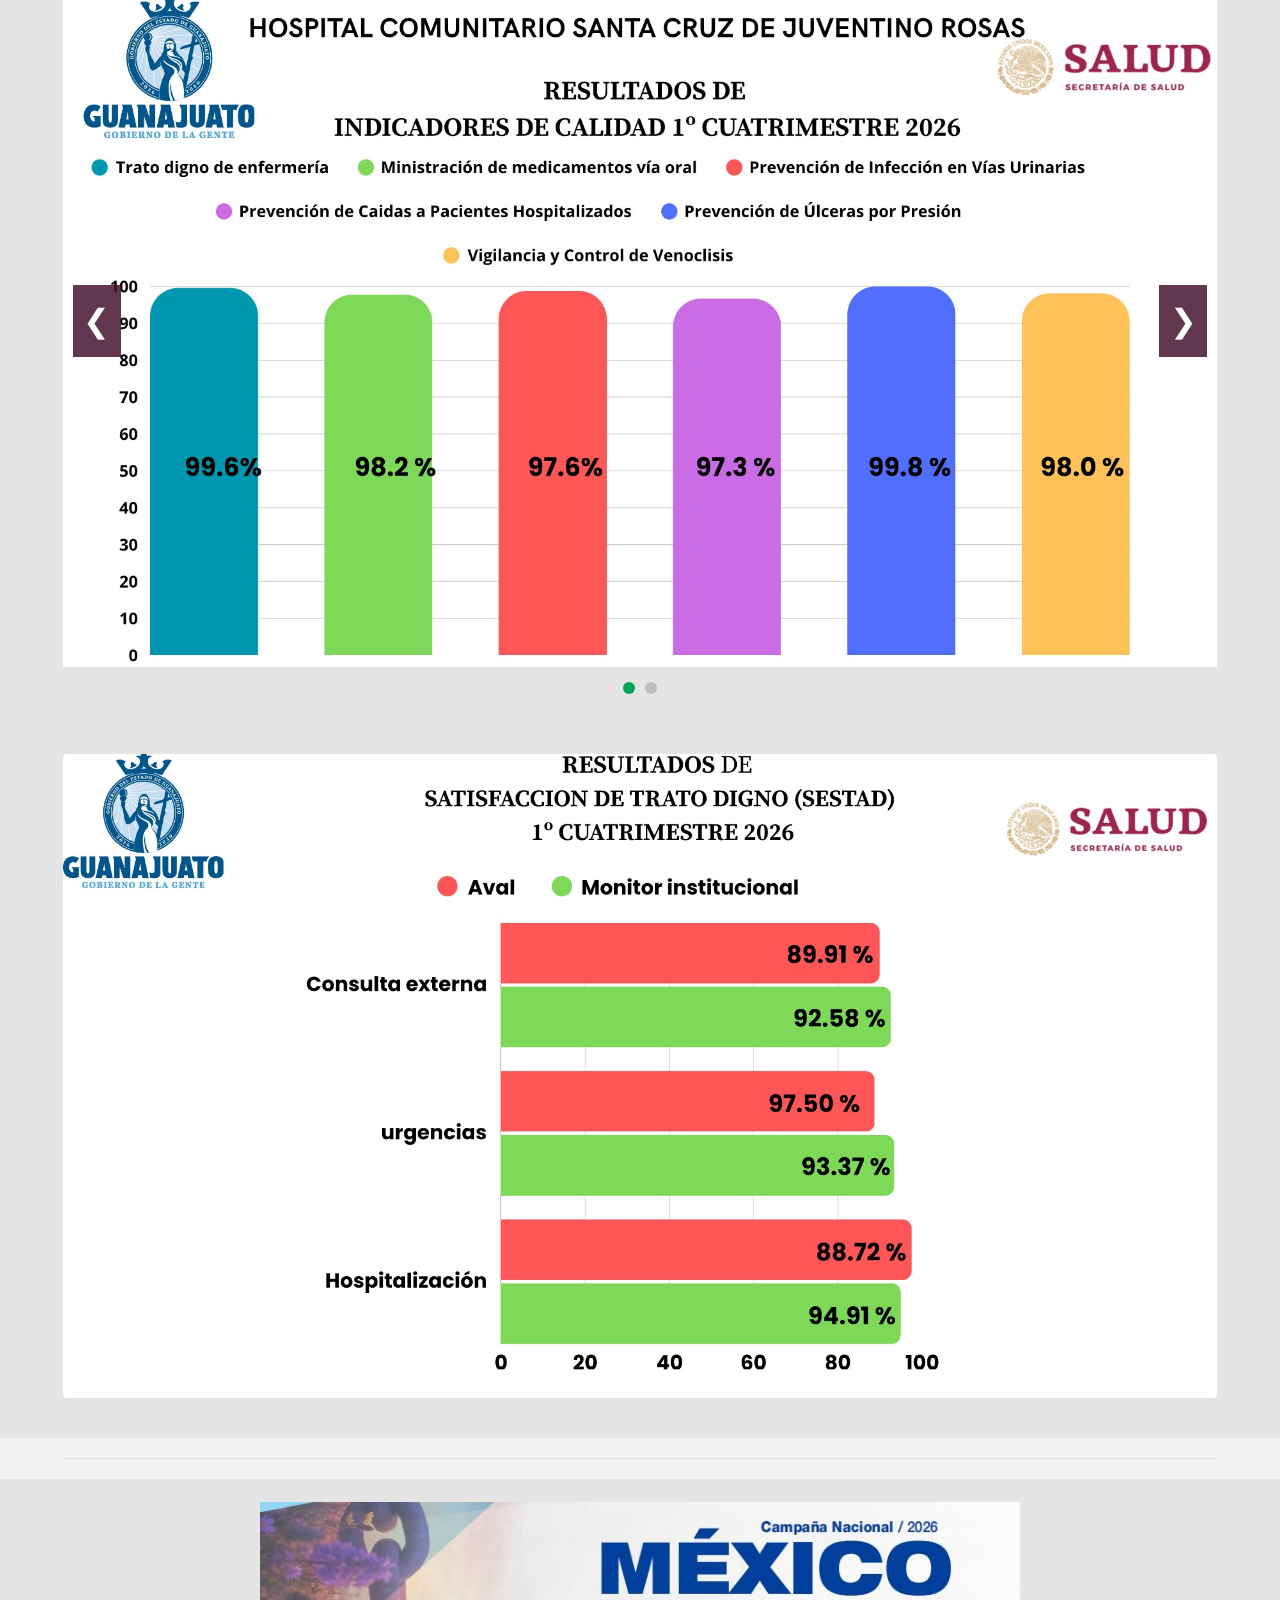
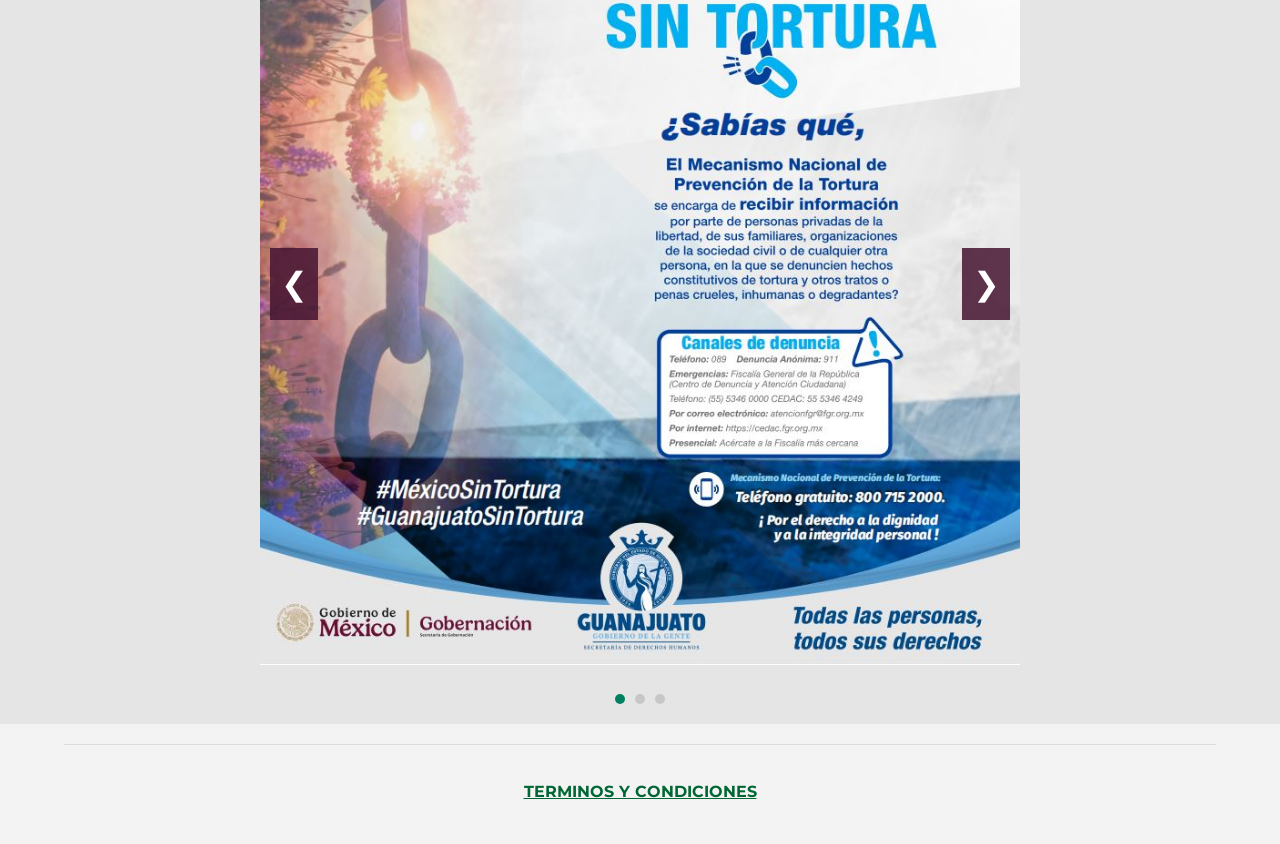
==== commit 4b481302: "g" ====
--- a/index.html
+++ b/index.html
@@ -392,6 +392,8 @@
     </div>
 </section>
 
+
+<div class="separador-ruta"></div>
 
 
 <div class="puntos-reunion">
--- a/css/lactancia.css
+++ b/css/lactancia.css
@@ -1,10 +1,11 @@
 .bloque-institucional {
-     background: rgba(242, 242, 242, 1);
+    width: 100%;
 
-    margin: 0;
-    padding: 0;
+    background: rgba(242, 242, 242, 1);
 
-    width: 100%;
+    /* solo arriba */
+    padding-top: 24px;
+    padding-bottom: 0;
 
     box-sizing: border-box;
 }
--- a/css/antecedentes.css
+++ b/css/antecedentes.css
@@ -1,17 +1,19 @@
 /* ===== ANTECEDENTES ===== */
 
 .antecedentes {
-    background:transparent;
-    padding: 24px 2.1875rem 1.5625rem;
+    background: transparent;
+
+    /* sin espacio extra arriba */
+    padding: 0 2.1875rem 1.5625rem;
+
     border-top: none;
 }
-
 .antecedentes-contenido {
     max-width: 75rem;
     margin: 0 auto;
     padding: 2.5rem 1.875rem;
     padding-top:20px;
-    padding-bottom:20px
+    padding-bottom:8px
 }
 
 .antecedentes h2 {
--- a/css/filosofia.css
+++ b/css/filosofia.css
@@ -1,14 +1,22 @@
 /* ============================
    FRANJA FILOSOFÍA INSTITUCIONAL
 ============================ */
+
 
 .franja-filosofia {
     width: 100%;
-    background: #f6f6f6;
-    padding: 2.5rem 0 3.75rem;
-    border-top: 0.0625rem solid #d8d8d8;
-    border-bottom: 0.0625rem solid #d8d8d8;
-}
+
+    background: transparent;
+
+    /* sin líneas aquí */
+    border: none;
+
+    padding: 0;
+
+    box-sizing: border-box;
+}
+
+
 
 
 /* Contenedor principal */
@@ -59,6 +67,31 @@
 .filosofia-contenido {
     position: relative;
     z-index: 2;
+
+    .filosofia-contenido {
+    width: 95%;
+
+    /* 1356 px como el original */
+    max-width: 84.75rem; /* 1356px */
+
+    /* altura aproximada del original */
+    min-height: 44.6035rem; /* 713.656px */
+
+    margin: 0 auto;
+
+    padding: 3.125rem 3.75rem;
+
+    position: relative;
+
+    background-image: url('../imagenes/logo_transparente.png');
+    background-repeat: no-repeat;
+    background-position: center center;
+
+    /* que ocupe casi toda la sección */
+    background-size: 82% auto;
+
+    box-sizing: border-box;
+}
 }
 
 
@@ -195,4 +228,38 @@
 
     margin-top: 1.611rem;
 
+}
+
+/* =========================================================
+   SEPARACIÓN FILOSOFÍA → SERVICIOS
+   ========================================================= */
+
+.separador-filosofia-servicios {
+    width: 100%;
+
+    /* 8.5 px arriba de la línea + 32.5 px abajo */
+    padding-top: 8.5px;
+    padding-bottom: 24px;
+
+    position: relative;
+
+    box-sizing: border-box;
+}
+
+.separador-filosofia-servicios::before {
+    content: "";
+
+    position: absolute;
+
+    left: 50%;
+    top: 8.5px;
+
+    transform: translateX(-50%);
+
+    width: 90%;
+    max-width: 1400px;
+
+    height: 1px;
+
+    background: #d9d9d9;
 }
--- a/css/servicios.css
+++ b/css/servicios.css
@@ -8,20 +8,30 @@
     margin:0 auto;
 }
 
-/* ===== IMAGEN ===== */
-.servicios-imagen{
-    flex:none;
-    width:661.062px;
-    height:789.141px;
-    overflow:hidden;
+/* =========================================================
+   ELIMINAR LNEA GRIS DEBAJO DE LA IMAGEN
+   ========================================================= */
+
+.servicios-imagen {
+    border: none !important;
+    border-bottom: none !important;
+
+    box-shadow: none !important;
+    outline: none !important;
+
+    background: transparent;
 }
 
-.servicios-imagen img{
-    width:661.062px;
-    height:789.141px;
-    object-fit:contain;
-    display:block;
-    border-radius:4px;
+.servicios-imagen img {
+    border: none !important;
+    border-bottom: none !important;
+
+    box-shadow: none !important;
+    outline: none !important;
+
+    display: block;
+
+    vertical-align: top; /* evita espacios fantasma debajo de imágenes */
 }
 
 /* ===== LISTA ===== */
@@ -29,22 +39,40 @@
     flex:1;
 }
 
+/* =========================================================
+   TÍTULO SERVICIOS DEL HOSPITAL
+   ========================================================= */
+
 .titulo-servicios {
+    box-sizing: border-box;
+
+    display: block;
+
+    width: 100%;
+
+    margin: 0;
+    padding: 0;
 
     color: #1155cc;
 
-    font-family: 'Proxima Nova', Arial, sans-serif;
+    font-family: "Proxima Nova", Arial, sans-serif;
 
-    font-size:calc(1.167rem * var(--escala-texto));
+    /* 34 pt ≈ 45.33 px */
+    font-size: calc(45.3333px * var(--escala-texto));
 
     font-weight: 700;
 
+    line-height: 54.4px;
+
+    letter-spacing: 0.5px;
+
     text-align: center;
 
-    line-height: 1.6667;
+    text-transform: uppercase;
 
-    margin: 30px 0 12px;
+    overflow-wrap: break-word;
 
+    text-size-adjust: 100%;
 }
 
 .servicios-lista ul {
@@ -74,4 +102,25 @@
 
     padding: 0;
 
+}
+
+.servicios-lista .titulo-servicios {
+    color: #1155cc !important;
+
+    font-family: "Proxima Nova", Arial, sans-serif !important;
+
+    font-size: calc(45.3333px * var(--escala-texto)) !important;
+
+    font-weight: 700 !important;
+
+    line-height: 54.4px !important;
+
+    letter-spacing: 0.5px !important;
+
+    text-align: center !important;
+
+    text-transform: uppercase;
+
+    margin: 0 !important;
+    padding: 0 !important;
 }
--- a/css/evacuacion.css
+++ b/css/evacuacion.css
@@ -1,22 +1,31 @@
 /* ===== RUTA DE EVACUACIÓN ===== */
+
 .ruta-evacuacion {
     width: 100%;
     background: #f3f3f3;
-    padding: 32px 0 40px;
+
+    /* 32.5 px desde la imagen hasta la línea */
+    padding: 32.5px 0 0;
+
+    box-sizing: border-box;
 }
 
 .ruta-contenido {
     width: 95%;
     max-width: 1180px;
+
     margin: 0 auto;
 
     display: flex;
     align-items: center;
     justify-content: center;
-    gap: 64px;                        /* separación similar al original */
+    gap: 64px;
+
+    box-sizing: border-box;
 }
 
-/* Imagen EXACTA */
+/* ===== IMAGEN ===== */
+
 .ruta-imagen {
     flex: 0 0 760px;
 }
@@ -24,22 +33,23 @@
 .ruta-imagen img {
     width: 760px;
     height: 433px;
+
     object-fit: cover;
     display: block;
 }
 
-/* Texto */
+/* ===== TEXTO ===== */
+
 .ruta-texto {
     flex: 0 0 320px;
 }
 
-/* Título azul */
 .ruta-texto h2 {
     margin: 0 0 28px;
 
     color: #1c4587;
     font-family: 'Proxima Nova', Arial, sans-serif;
-    font-size: 40px;                  /* 30pt ≈ 40px */
+    font-size: 40px;
     font-weight: 700;
     line-height: 1.2;
     letter-spacing: 0.5px;
@@ -47,27 +57,19 @@
     text-transform: uppercase;
 }
 
-/* Texto descriptivo */
 .ruta-texto p {
     margin: 0;
 
     color: #212121;
     font-family: 'Proxima Nova', Arial, sans-serif;
-    font-size: 18.67px;               /* 14pt ≈ 18.67px */
+    font-size: 18.67px;
     font-weight: 400;
     line-height: 1.6667;
     text-align: left;
 }
 
-/* Línea superior */
-.separador-contenido {
-    width: 95%;
-    max-width: 1180px;
-    margin: 0 auto 32px;
-    border-top: 1px solid #d9d9d9;
-}
+/* ===== RESPONSIVE ===== */
 
-/* ===== RESPONSIVE ===== */
 @media (max-width: 1100px) {
 
     .ruta-contenido {
@@ -91,4 +93,22 @@
     .ruta-texto p {
         text-align: center;
     }
+}
+
+/* =========================================================
+   SEPARADOR DESPUÉS DE RUTA DE EVACUACIÓN
+   32.5 px arriba y 32.5 px abajo
+   ========================================================= */
+
+.separador-ruta {
+    width: 90%;
+    max-width: 1180px;
+
+    height: 18px;
+
+    margin: 32.5px auto 32.5px;
+
+    border-top: 1px solid #d9d9d9;
+
+    box-sizing: border-box;
 }
--- a/css/carrusel_violencia.css
+++ b/css/carrusel_violencia.css
@@ -87,12 +87,13 @@
     justify-content: center;
     align-items: center;
 
-    gap: 10px;
+    gap: 0.625rem;      /* 10 px entre puntos */
 
-    /* 34 px desde el borde inferior de la imagen */
-    margin-top: 34px;
+    /* 34 px desde la imagen */
+    margin-top: 2.125rem;
 
-    width: 100%;
+    /* 24 px hasta la línea gris */
+    margin-bottom: 1.5rem;
 }
 
 
@@ -101,8 +102,9 @@
    ========================================================= */
 
 .punto {
-    width: 10px;
-    height: 10px;
+    width: 0.625rem;    /* 10 px */
+    height: 0.625rem;   /* 10 px */
+
 
     min-width: 10px;
     min-height: 10px;
@@ -114,6 +116,9 @@
     display: block;
 
     box-sizing: border-box;
+    cursor: pointer;
+
+    transition: background 0.25s ease;
 }
 
 
--- a/css/antecedentes.css
+++ b/css/antecedentes.css
@@ -1,17 +1,19 @@
 /* ===== ANTECEDENTES ===== */
 
 .antecedentes {
-    background:transparent;
-    padding: 24px 2.1875rem 1.5625rem;
+    background: transparent;
+
+    /* sin espacio extra arriba */
+    padding: 0 2.1875rem 1.5625rem;
+
     border-top: none;
 }
-
 .antecedentes-contenido {
     max-width: 75rem;
     margin: 0 auto;
     padding: 2.5rem 1.875rem;
     padding-top:20px;
-    padding-bottom:20px
+    padding-bottom:8px
 }
 
 .antecedentes h2 {
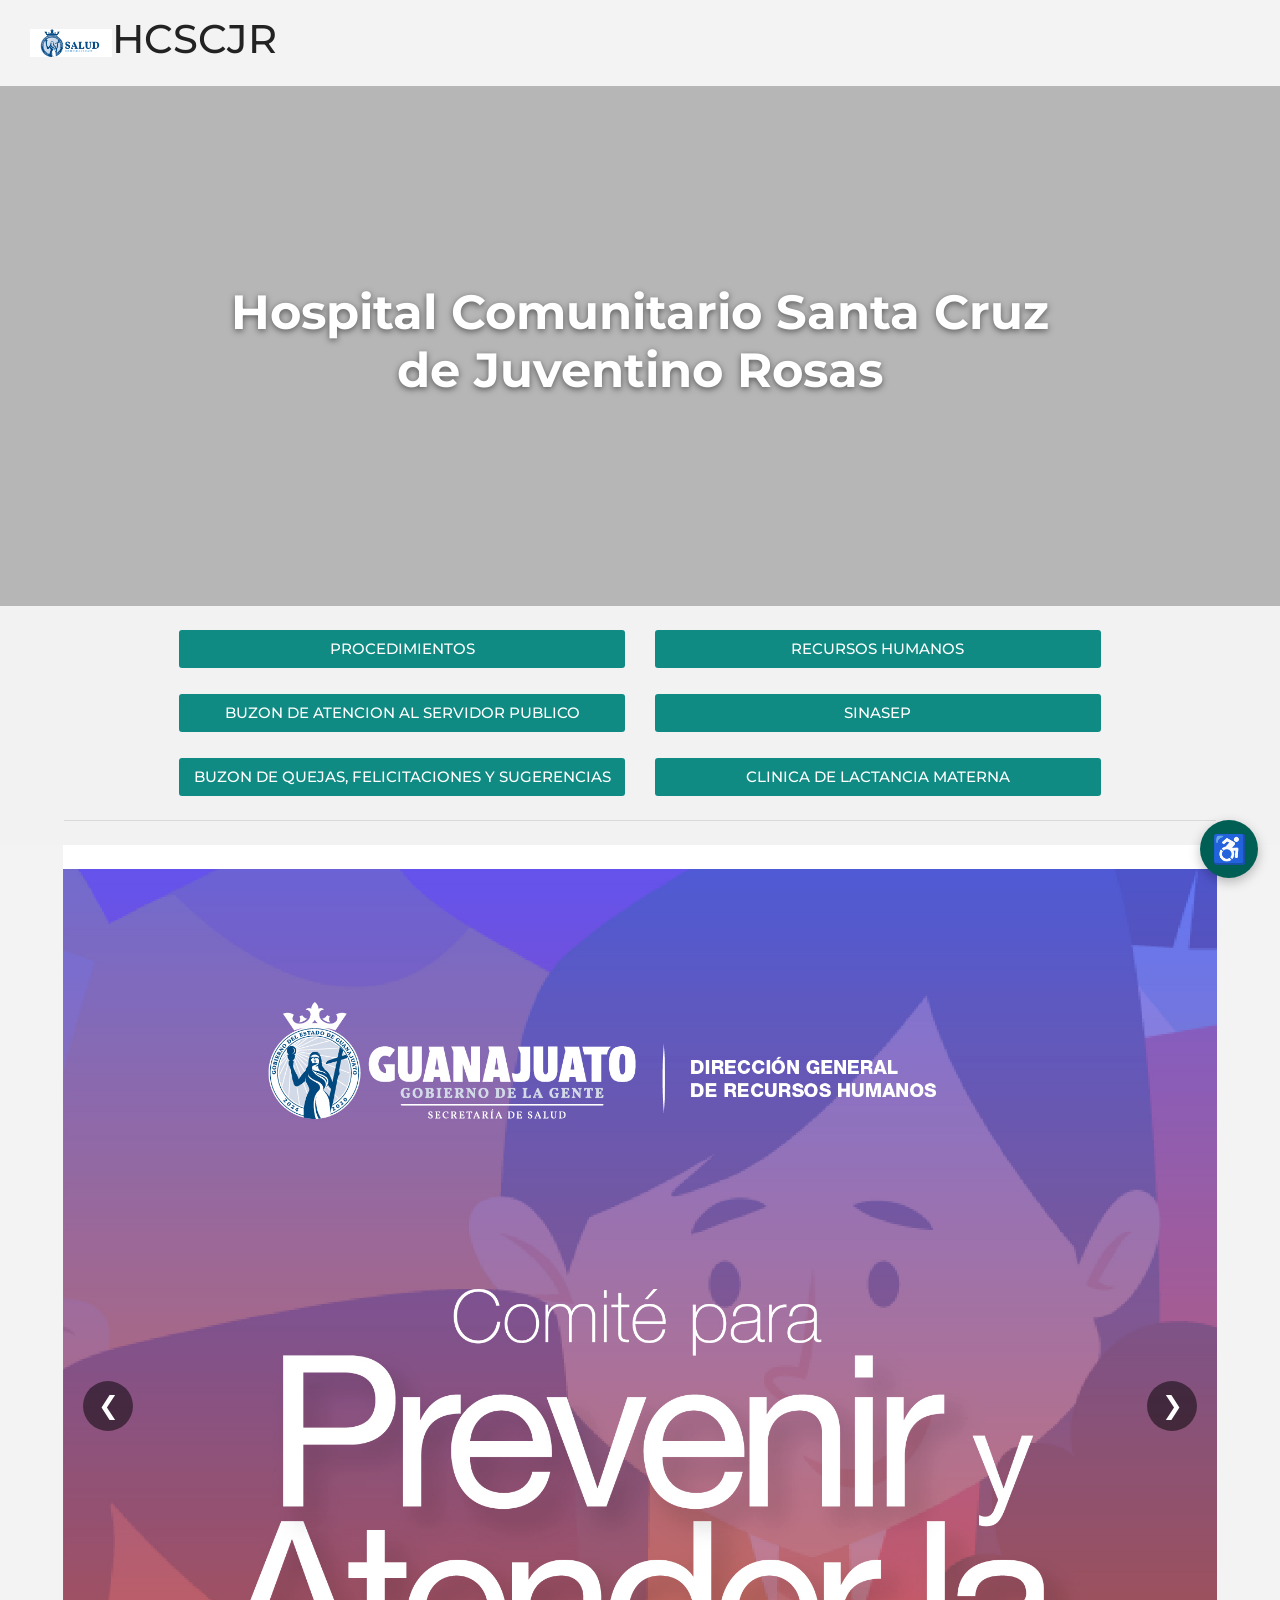
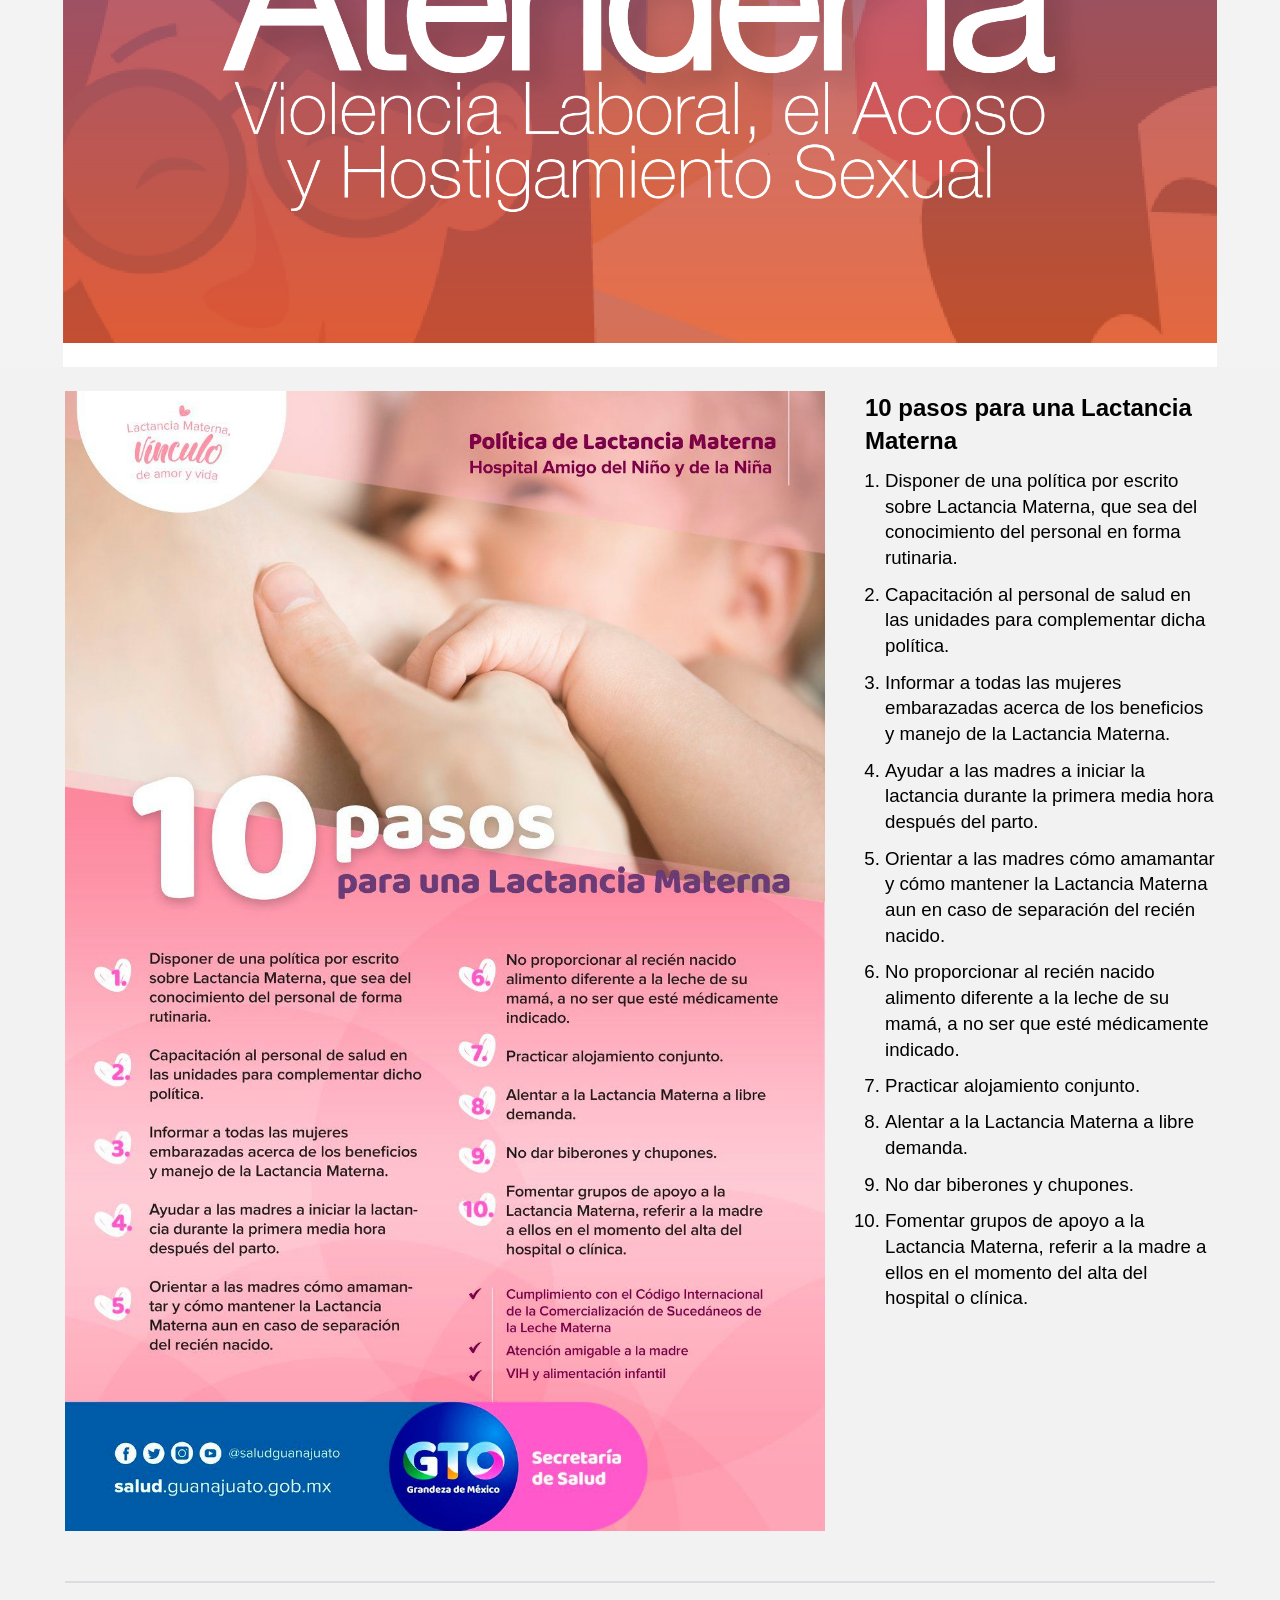
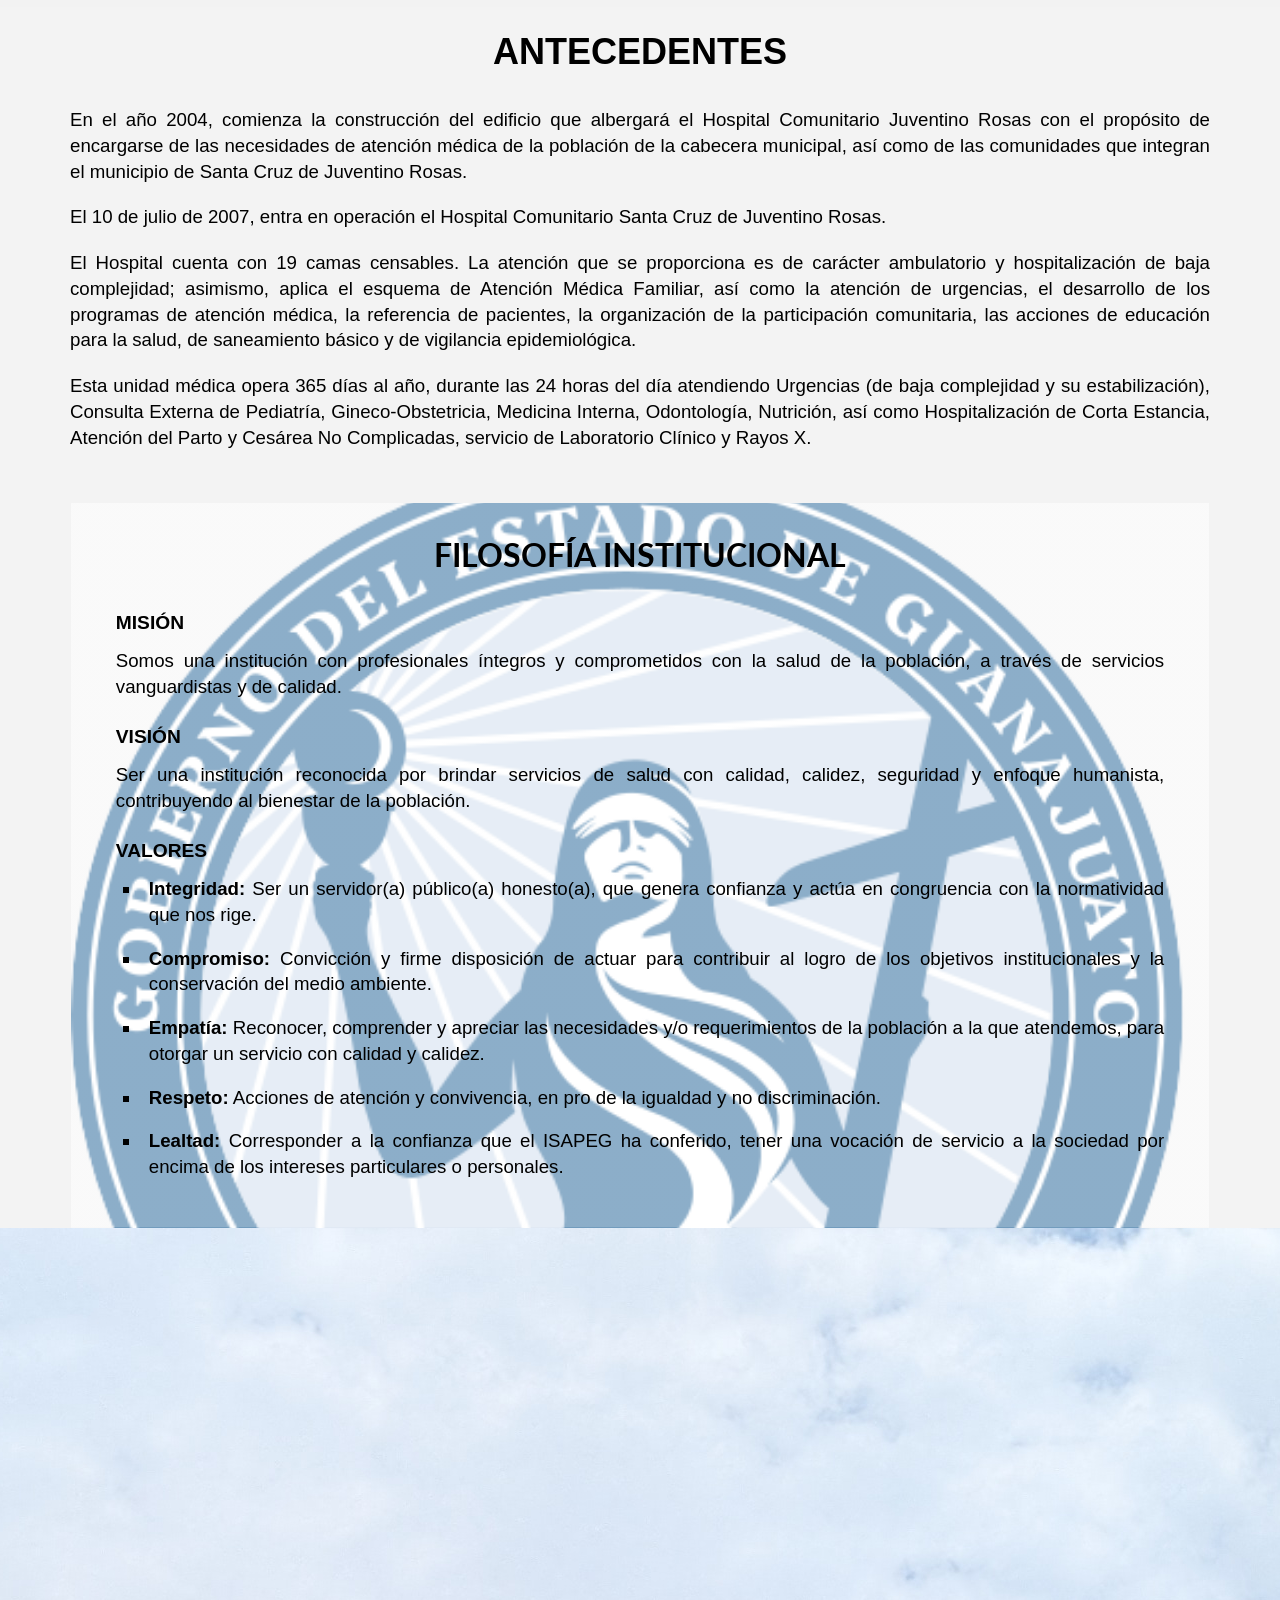
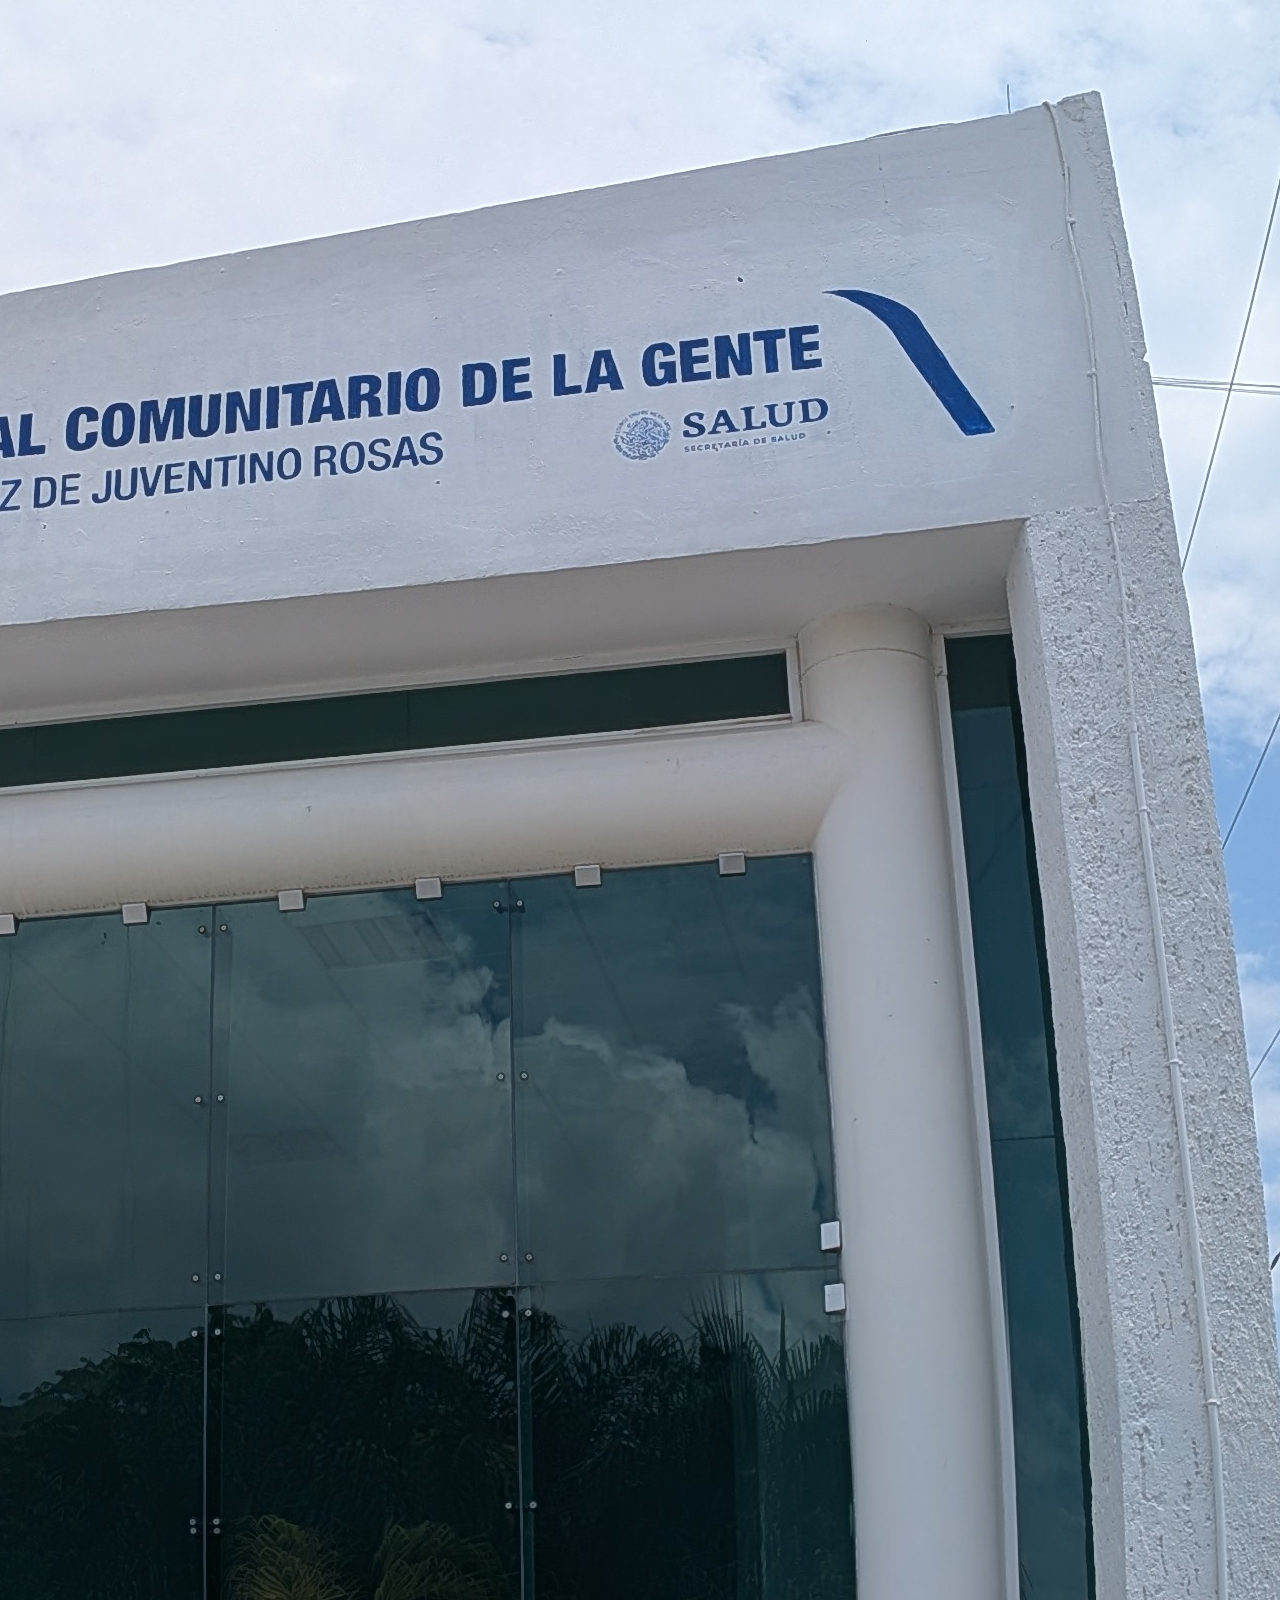
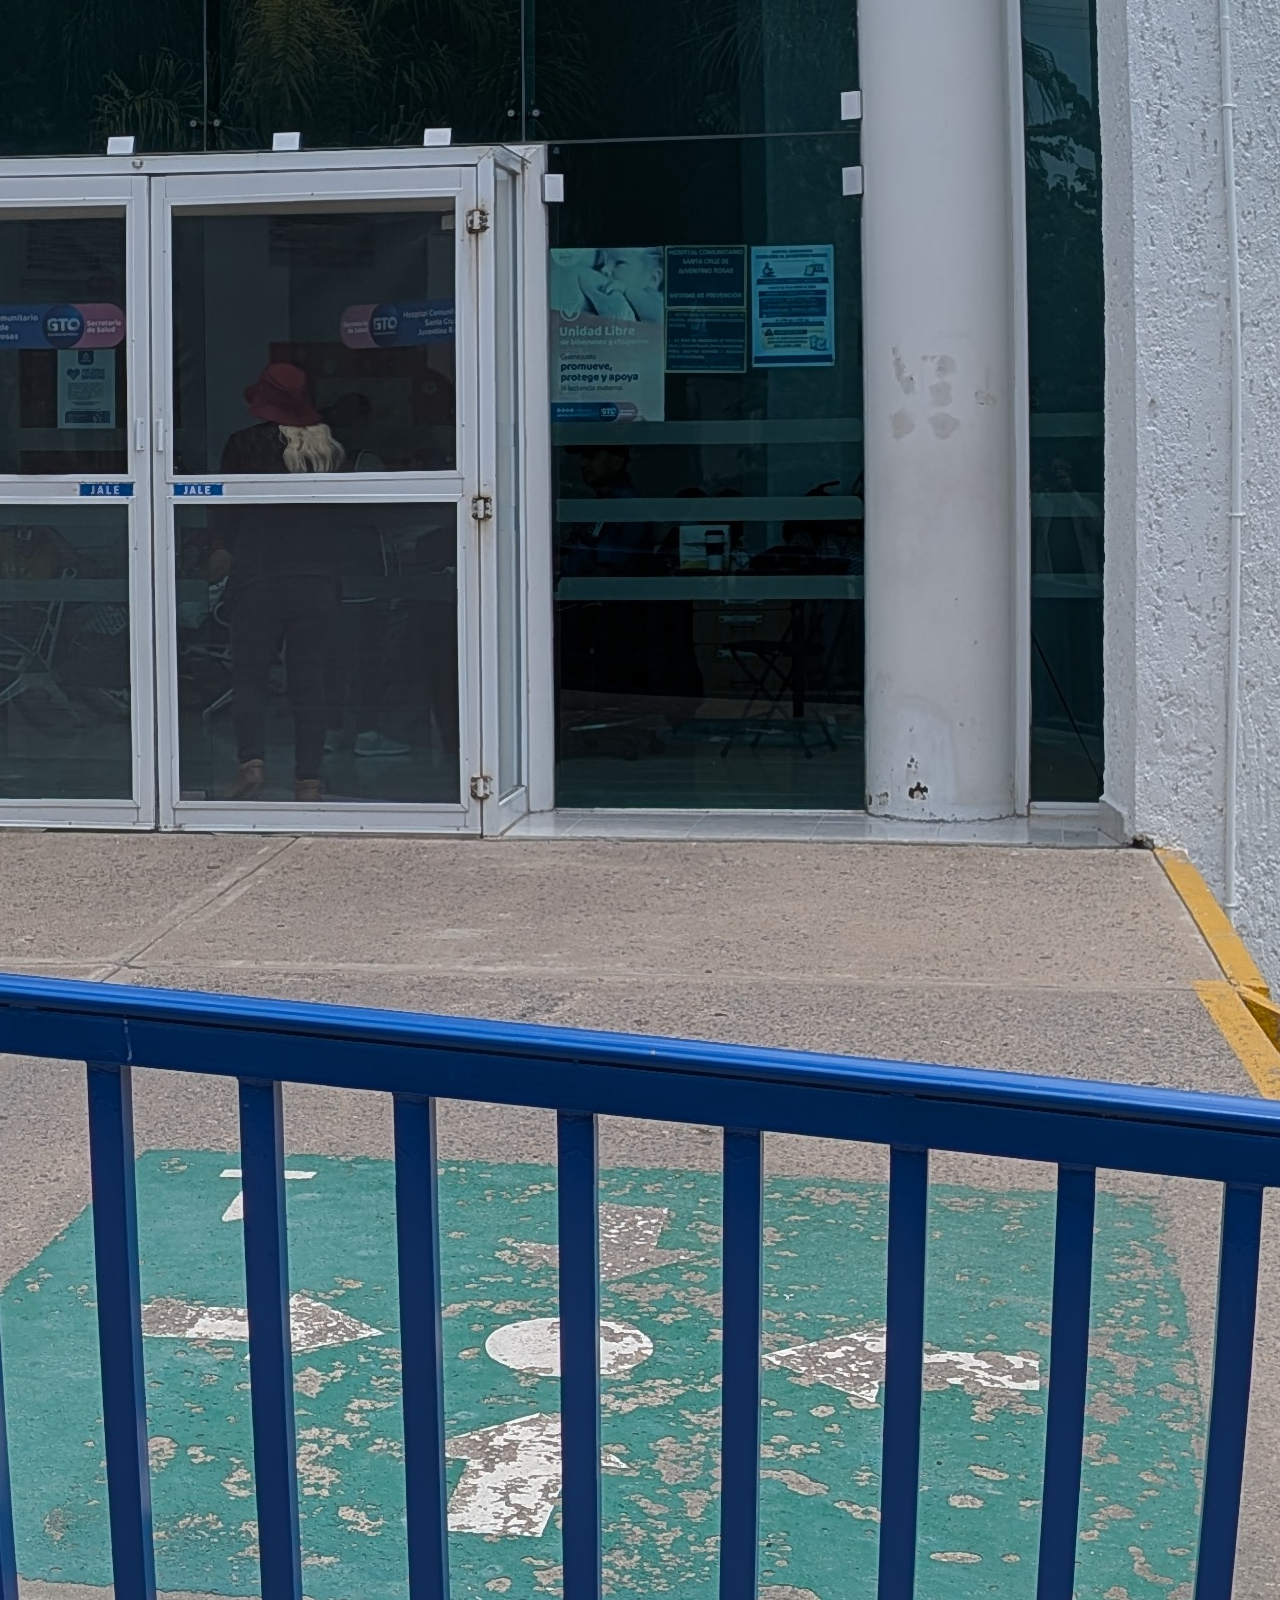
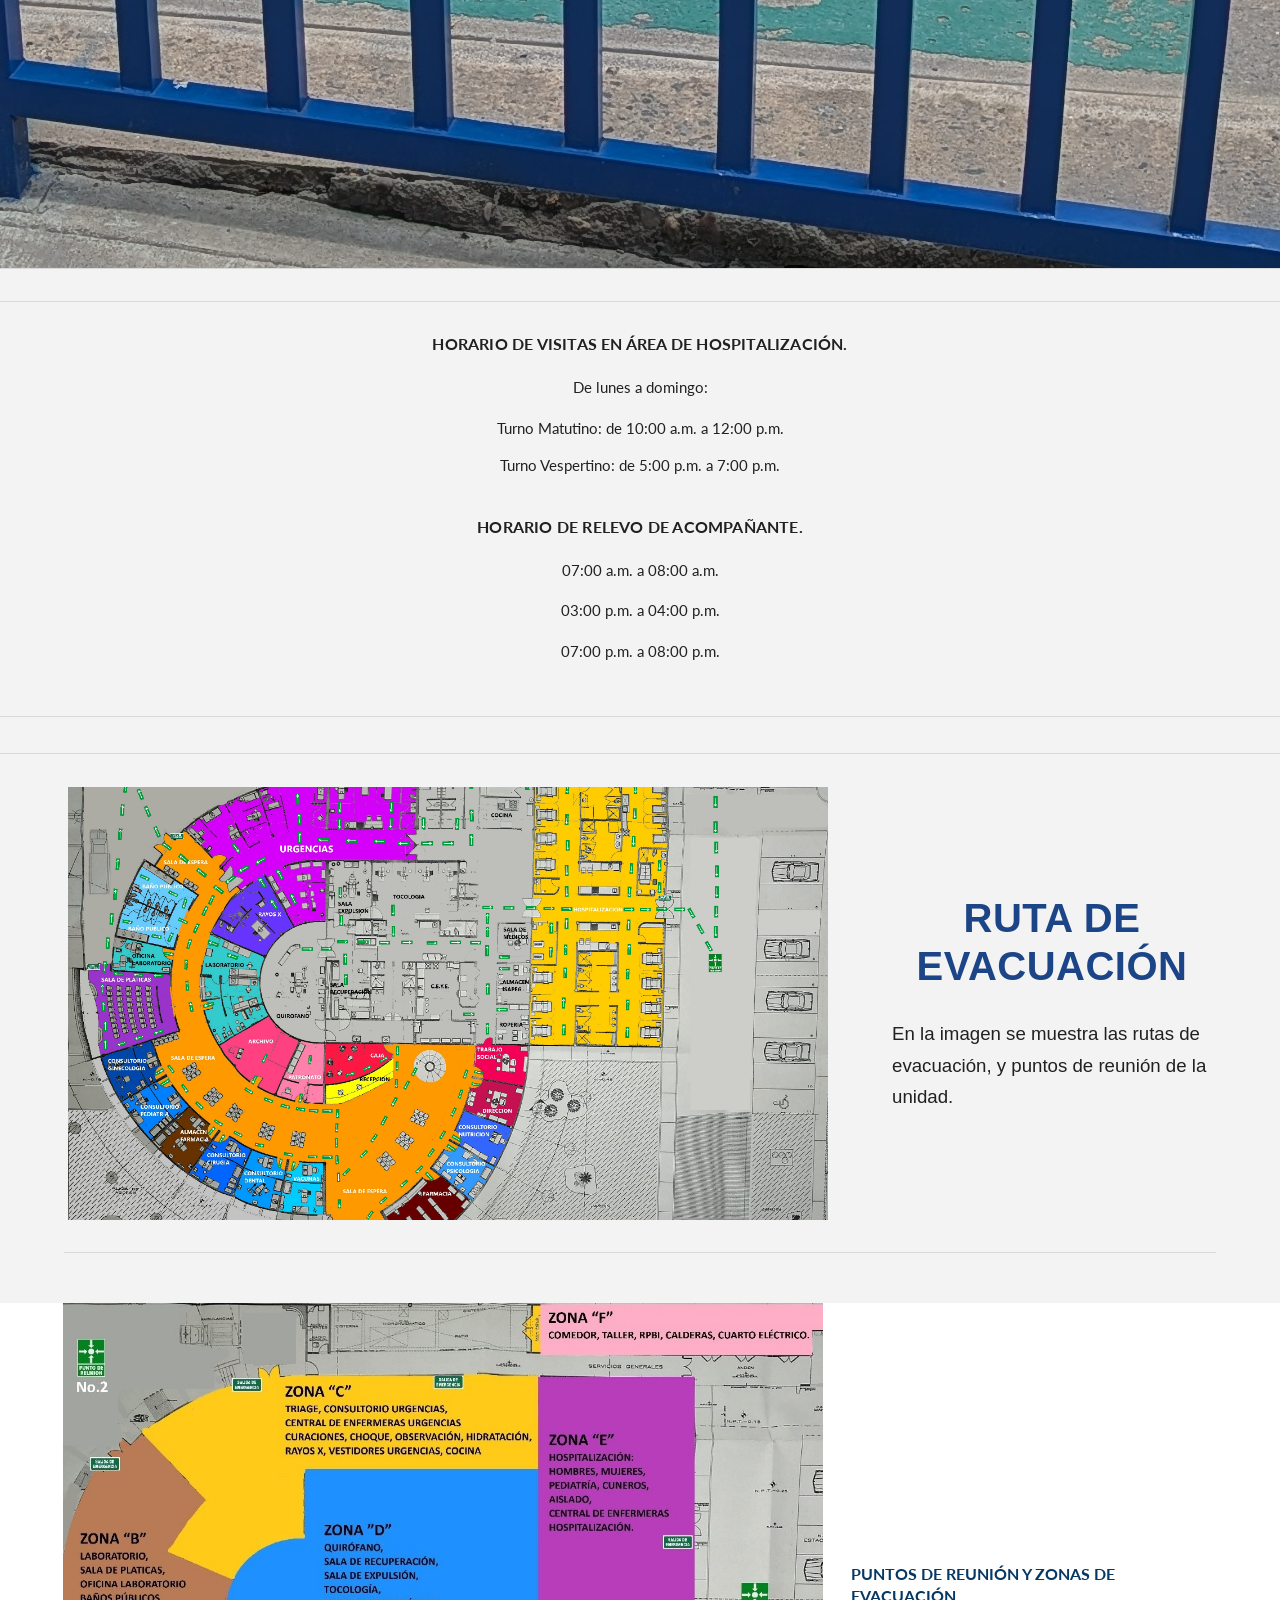
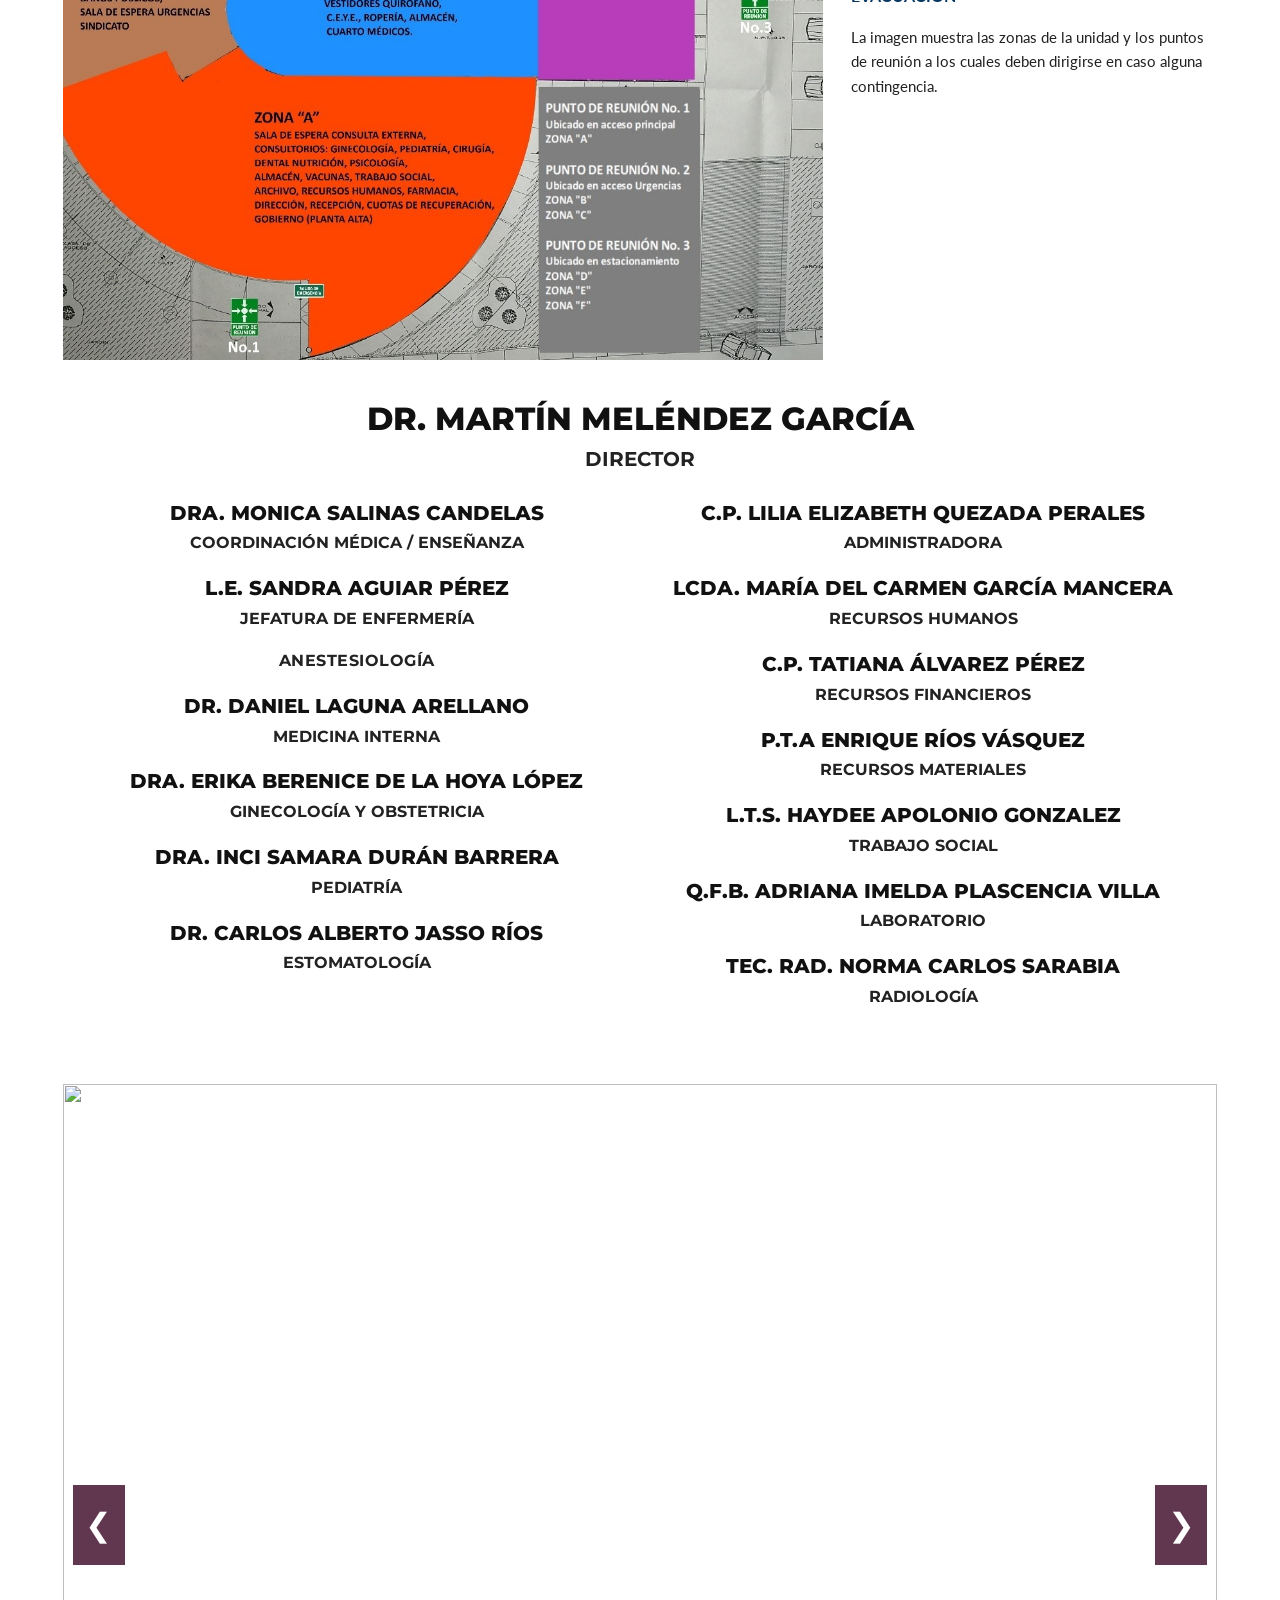
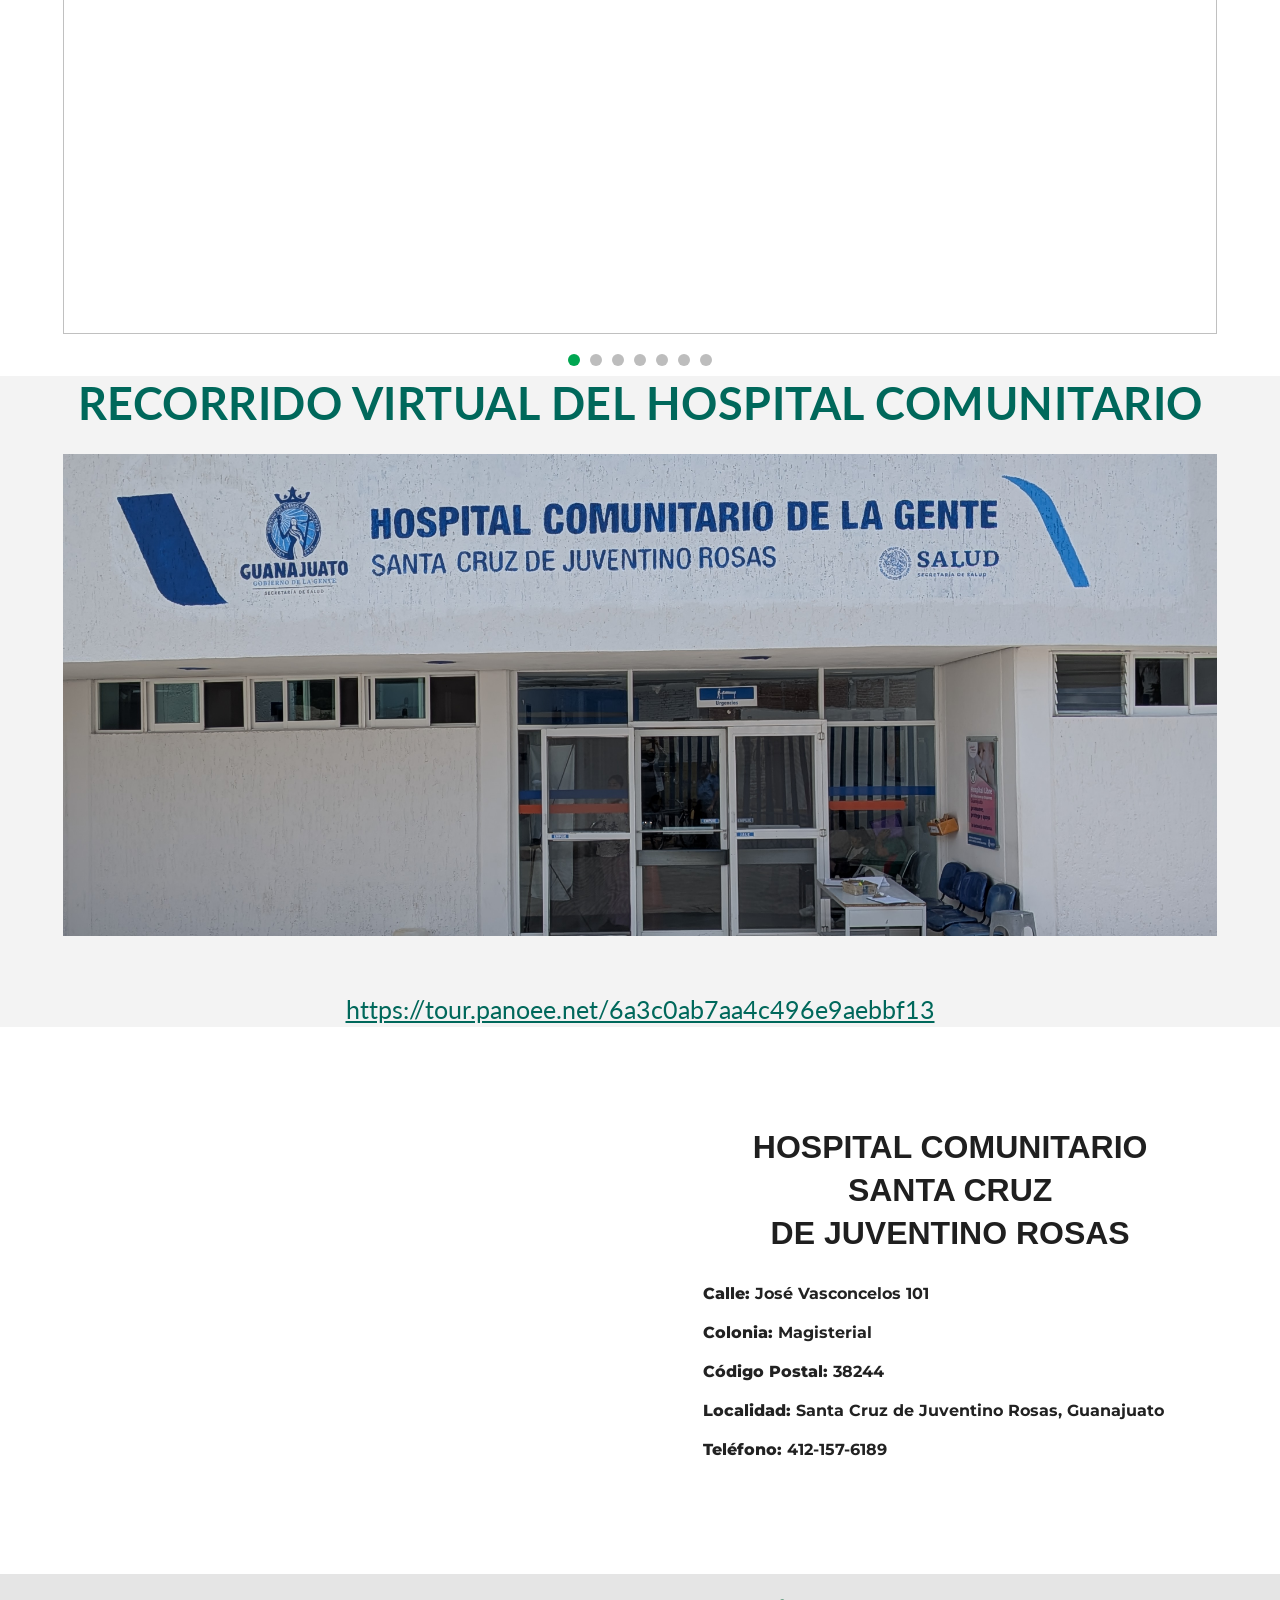
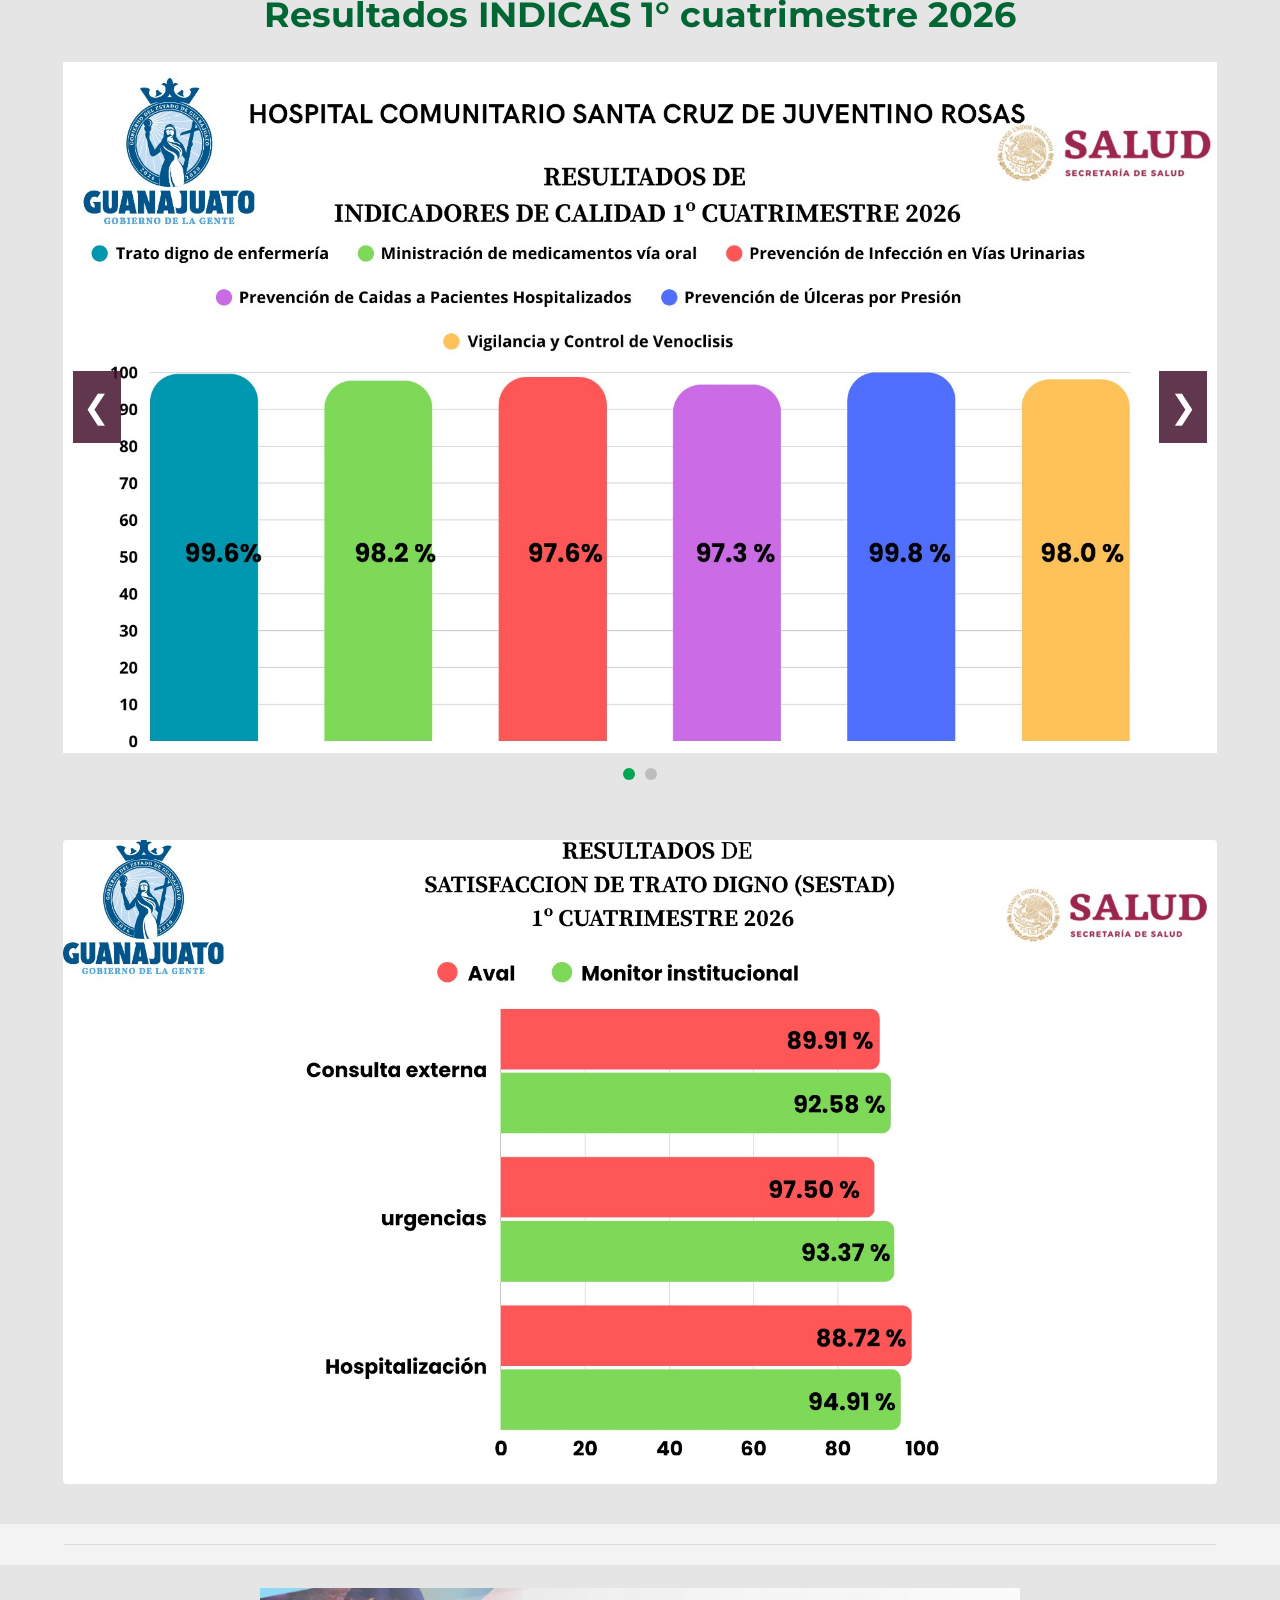
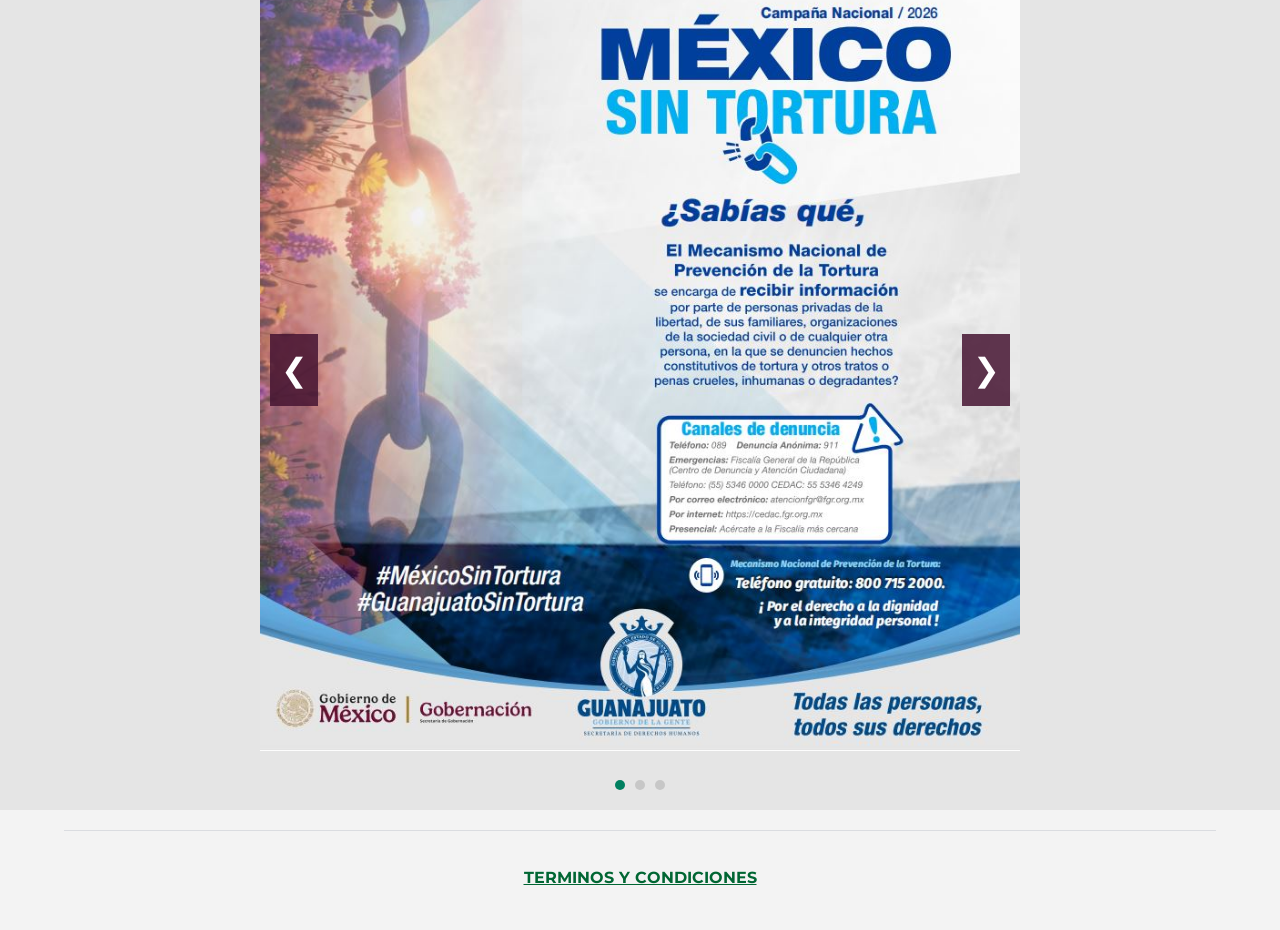
==== commit c4944f0e: "l" ====
--- a/index.html
+++ b/index.html
@@ -12,10 +12,11 @@
     <link href="https://cdn.jsdelivr.net/npm/bootstrap@5.3.3/dist/css/bootstrap.min.css" rel="stylesheet">
 
     <!-- Estilos -->
-    <link rel="stylesheet" href="css/hero.css">
+    <link rel="stylesheet" href="css/imagen-bienvenida.css">
     <link rel="stylesheet" href="css/botones.css">
     <link rel="stylesheet" href="css/lactancia.css">
     <link rel="stylesheet" href="css/antecedentes.css">
+
     <link rel="stylesheet" href="css/filosofia.css">
     <link rel="stylesheet" href="css/servicios.css">
     <link rel="stylesheet" href="css/evacuacion.css">
@@ -40,24 +41,12 @@
     <link rel="preconnect" href="https://fonts.googleapis.com">
     <link rel="preconnect" href="https://fonts.gstatic.com" crossorigin>
     <link href="https://fonts.googleapis.com/css2?family=Lato:wght@400;700&display=swap" rel="stylesheet">
-    <link href="https://fonts.googleapis.com/css2?family=Lato:wght@400;700&display=swap" rel="stylesheet">
-    <link rel="preconnect" href="https://fonts.googleapis.com">
-<link rel="preconnect" href="https://fonts.gstatic.com" crossorigin>
-
-<link href="https://fonts.googleapis.com/css2?family=Lato:wght@400;700&display=swap" rel="stylesheet">
 </head>
 
 <body>
 
 
-<a href="#contenido-lectura" class="saltar-contenido">
-    Saltar al contenido principal
-</a>
-
-
-<header class="encabezado">
-
-    <div class="contenedor">
+    <div class="contenedor-encabezado">
 
 
         <img src="imagenes/logo.png"
@@ -68,13 +57,12 @@
 
     </div>
 
-</header> 
 
 <main id="contenido-lectura">
 
-    <section class="hero">
-
-        <div class="overlay">
+    <section class="imagen-bienvenida">
+
+        <div class="titulo-imagen">
 
             <h2>Hospital Comunitario Santa Cruz<br>de Juventino Rosas</h2>
 
--- a/css/imagen-bienvenida.css
+++ b/css/imagen-bienvenida.css
@@ -0,0 +1,96 @@
+.imagen-bienvenida {
+
+    width:100%;
+
+    max-width:1356px;
+
+    height:520px;
+
+    margin:0 auto;
+
+    background-image:url("../imagenes/hospital_01_fachada_panoramica.jpg");
+
+    background-size:cover;
+
+    background-position:center;
+
+    background-repeat:no-repeat;
+    position:relative;
+
+
+} 
+.titulo-imagen {
+    width: 100%;
+    height: 100%;
+
+    background: rgba(0,0,0,.25);
+
+    display: flex;
+    justify-content: center;
+    align-items: center;
+
+    text-align: center;
+}
+
+.titulo-imagen h2 {
+    color: white;
+    font-size: calc(3rem * var(--escala-texto));
+    font-weight: 700;
+    line-height: calc(1.2 * var(--escala-texto));
+
+    text-shadow: 0 2px 6px rgba(0,0,0,.5);
+}
+
+@media (max-width:64rem) {     /* 1024px */
+
+    .titulo-imagen h2 {
+        font-size:calc(2.5rem * var(--escala-texto));
+    }
+}
+
+@media (max-width:48rem) {     /* 768px */
+
+    .titulo-imagen h2 {
+        font-size:calc(2rem * var(--escala-texto));
+    }
+}
+
+@media (max-width:36rem) {     /* 576px */
+
+    .titulo-imagen h2 {
+        font-size:calc(1.6rem * var(--escala-texto));
+        line-height:1.2;
+    }
+}
+
+/* =========================================================
+   HCSJR
+   Texto del encabezado junto al logotipo
+   ========================================================= */
+
+.contenedor h1 {
+    box-sizing: border-box;
+
+    display: inline-block;
+    vertical-align: middle;
+
+    /* Equivalente al tamaño de 24px del original */
+    font-family: "Lato", Arial, sans-serif;
+    font-size: calc(24px * var(--escala-texto));
+    font-weight: 300;
+    line-height: 1;
+
+    max-width: 380px;
+
+    margin: 0;
+    padding: 16px 12px;
+
+    color: #ffffff;
+
+    white-space: nowrap;
+    overflow: hidden;
+    text-overflow: ellipsis;
+
+    outline: none;
+    text-decoration: none;
+}
--- a/css/header.css
+++ b/css/header.css
@@ -1,4 +1,4 @@
-.encabezado{
+/* .encabezado{
     position:absolute;
     top:0;
     left:0;
@@ -7,9 +7,9 @@
     width:100%;
     background:transparent;
 
-}
+} */
 
-.encabezado .contenedor {
+.contenedor-encabezado {
 
     width:100%;
     max-width:1356px;
@@ -44,44 +44,6 @@
     font-family: 'Montserrat', sans-serif;
      margin:0 0 0 15px;
     line-height:1;
+} 
 
 
-
-} 
-
-.logo-link {
-    display:flex;
-    align-items:center;
-    gap:0.625rem;        /* 10px */
-}
-
-.logo-link h1 {
-    display:inline-block;
-    color:#fff;
-    font-size:1.25rem;          /* ~20px */
-    font-weight:500;
-    line-height:1;
-    max-width:23.75rem;         /* 380px */
-    margin:0;
-    padding:1rem 0.75rem;       /* 16px 12px */
-    letter-spacing:0.0625rem;   /* 1px */
-    text-decoration:none;
-    text-overflow:ellipsis;
-    overflow:hidden;
-    white-space:nowrap;
-    border-bottom:0.1875rem solid #2f80ff;
-    border-radius:0.375rem;
-    transition:all .25s ease;
-}
-
-
-
-.encabezado .contenedor:hover h1 {
-    border-color:#000;
-    background:rgba(255,255,255,0.08);
-}
-
-.logo-link:hover h1 {
-    border-color:#000;
-    background:rgba(255,255,255,.08);
-}
--- a/css/header.css
+++ b/css/header.css
@@ -1,4 +1,4 @@
-.encabezado{
+/* .encabezado{
     position:absolute;
     top:0;
     left:0;
@@ -7,9 +7,9 @@
     width:100%;
     background:transparent;
 
-}
+} */
 
-.encabezado .contenedor {
+.contenedor-encabezado {
 
     width:100%;
     max-width:1356px;
@@ -44,44 +44,6 @@
     font-family: 'Montserrat', sans-serif;
      margin:0 0 0 15px;
     line-height:1;
+} 
 
 
-
-} 
-
-.logo-link {
-    display:flex;
-    align-items:center;
-    gap:0.625rem;        /* 10px */
-}
-
-.logo-link h1 {
-    display:inline-block;
-    color:#fff;
-    font-size:1.25rem;          /* ~20px */
-    font-weight:500;
-    line-height:1;
-    max-width:23.75rem;         /* 380px */
-    margin:0;
-    padding:1rem 0.75rem;       /* 16px 12px */
-    letter-spacing:0.0625rem;   /* 1px */
-    text-decoration:none;
-    text-overflow:ellipsis;
-    overflow:hidden;
-    white-space:nowrap;
-    border-bottom:0.1875rem solid #2f80ff;
-    border-radius:0.375rem;
-    transition:all .25s ease;
-}
-
-
-
-.encabezado .contenedor:hover h1 {
-    border-color:#000;
-    background:rgba(255,255,255,0.08);
-}
-
-.logo-link:hover h1 {
-    border-color:#000;
-    background:rgba(255,255,255,.08);
-}
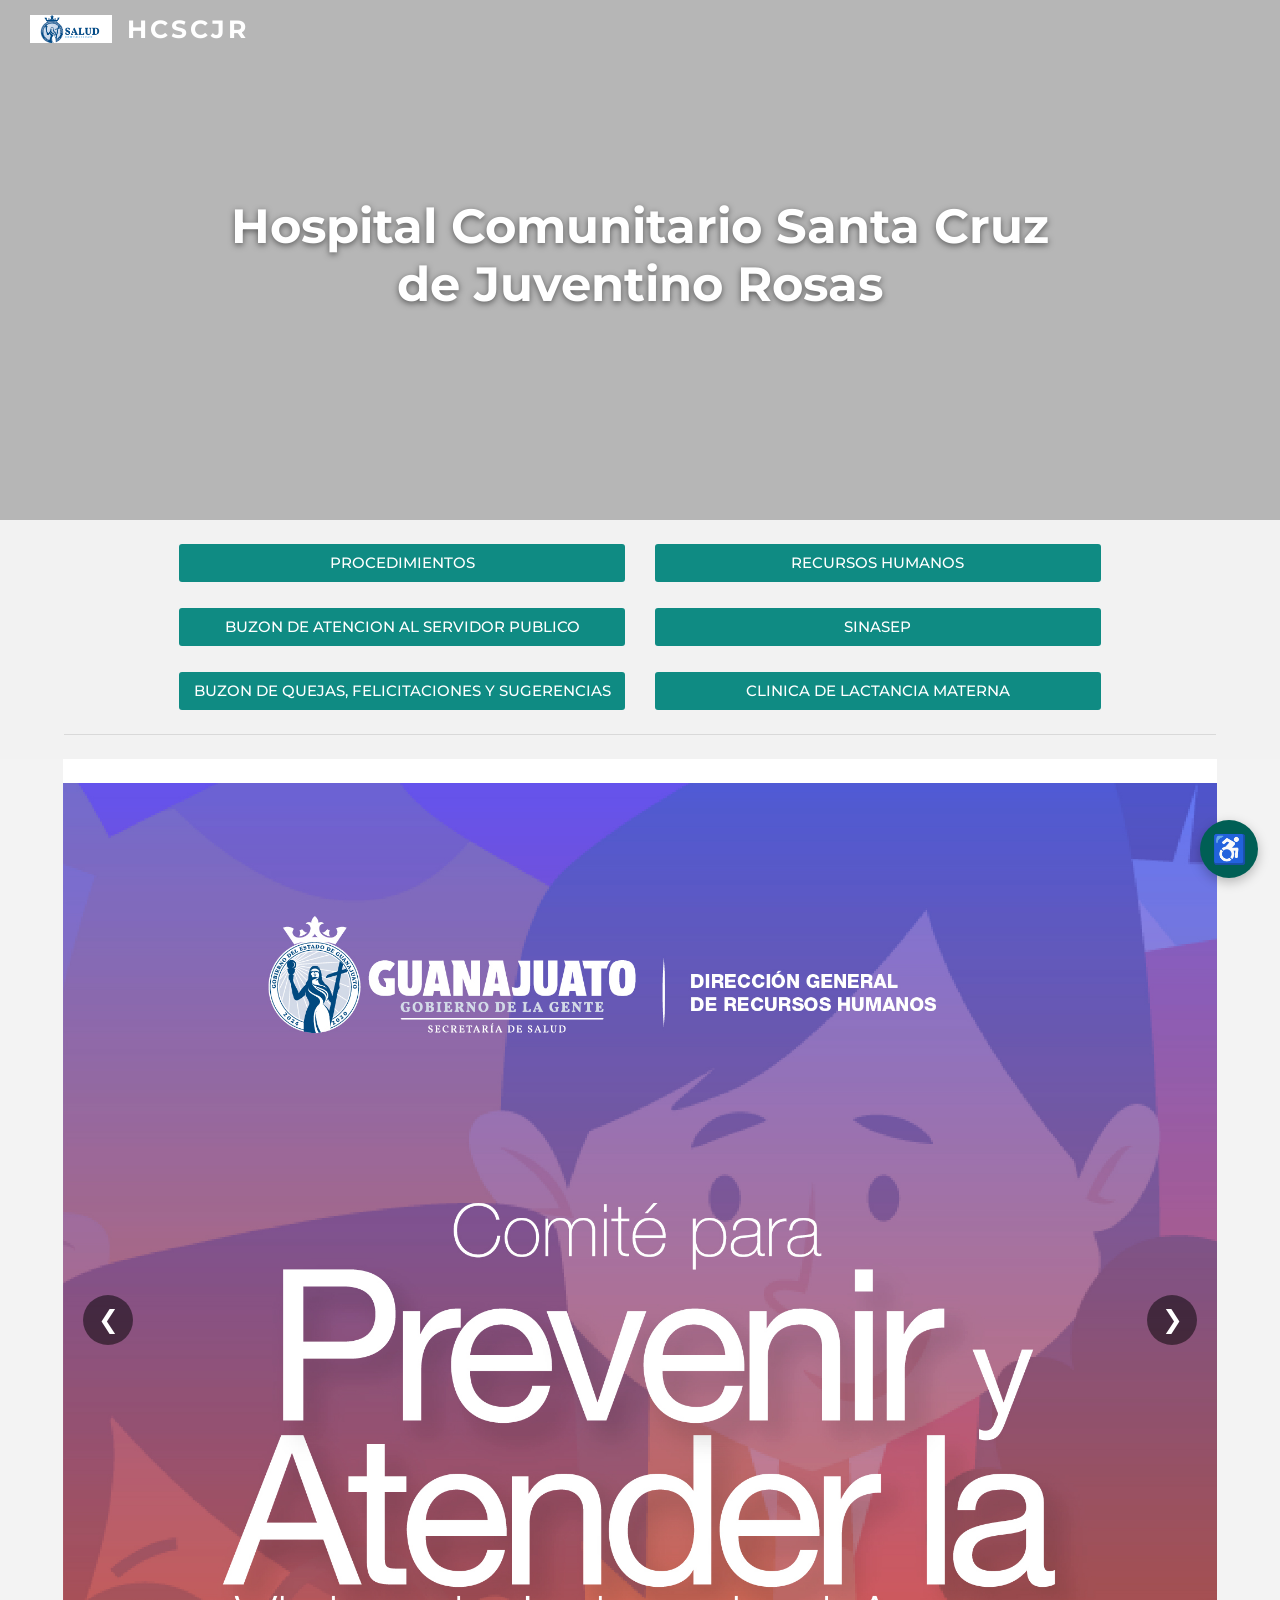
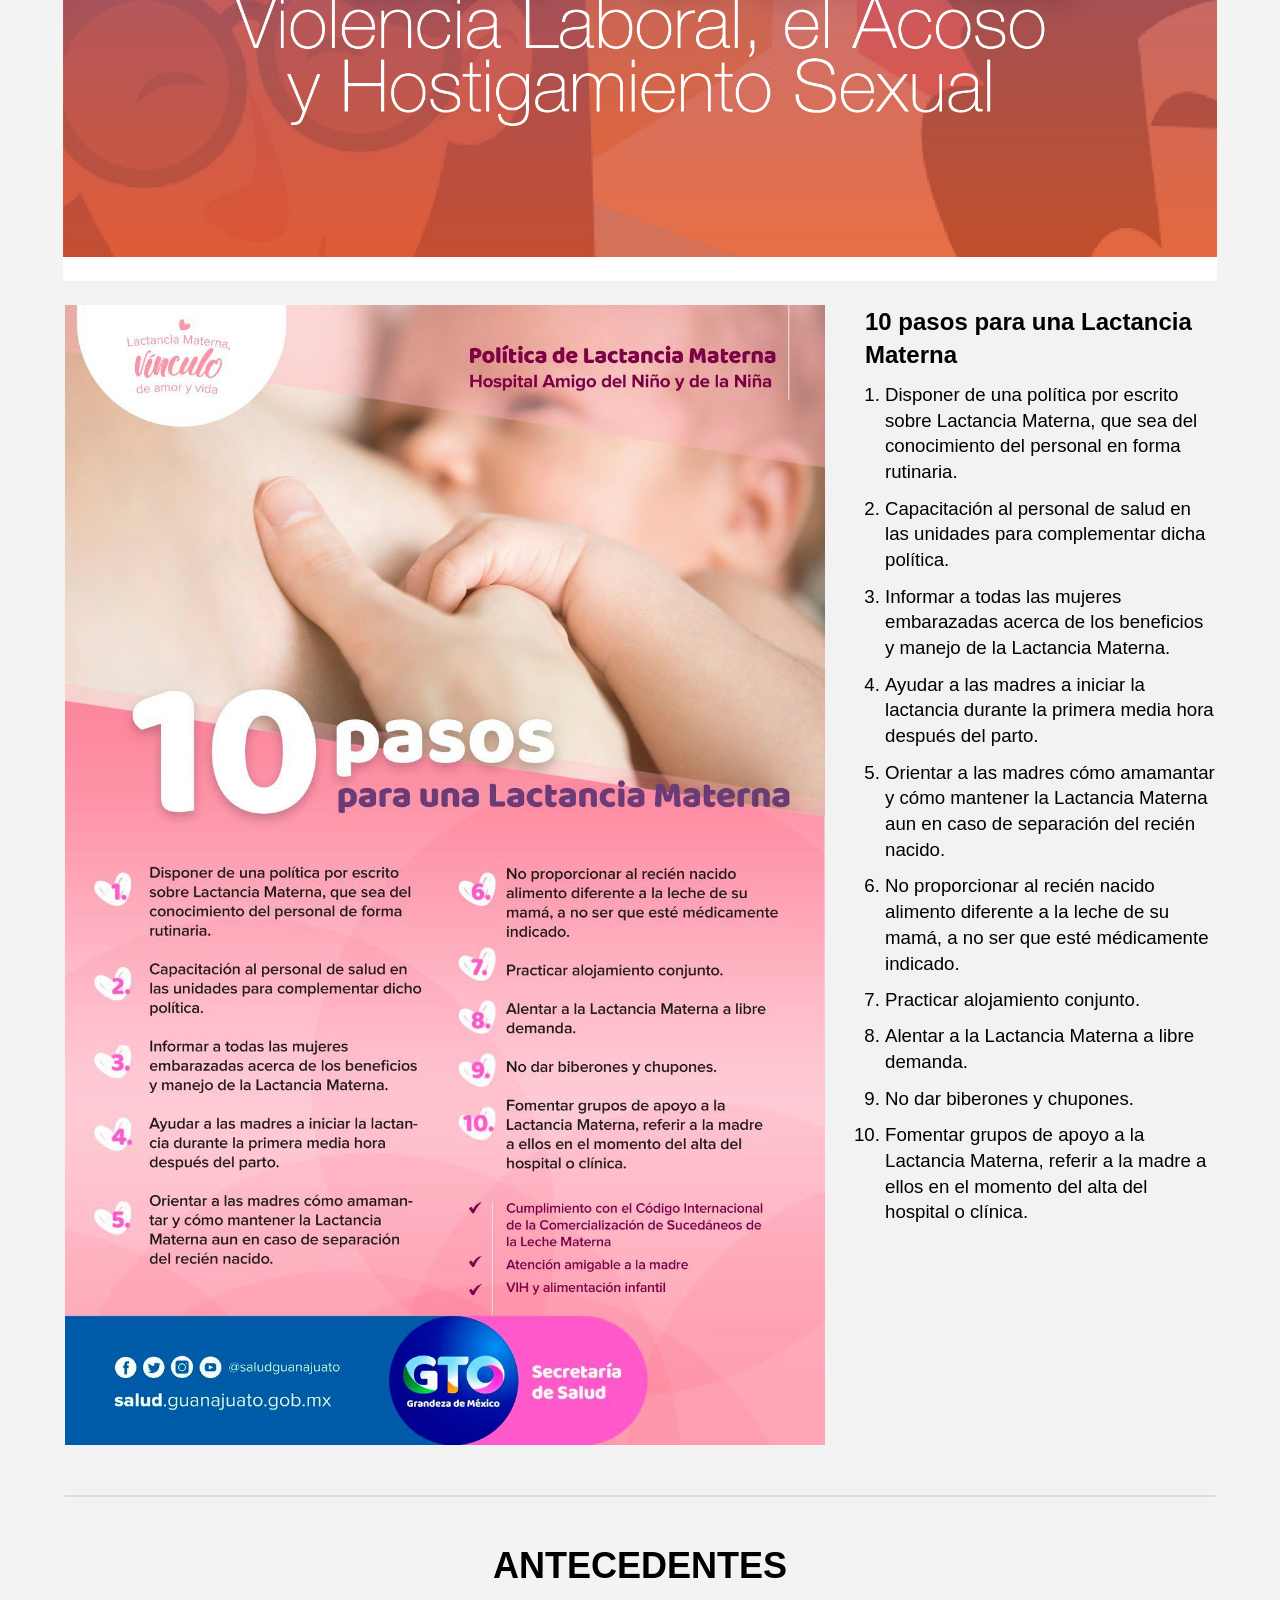
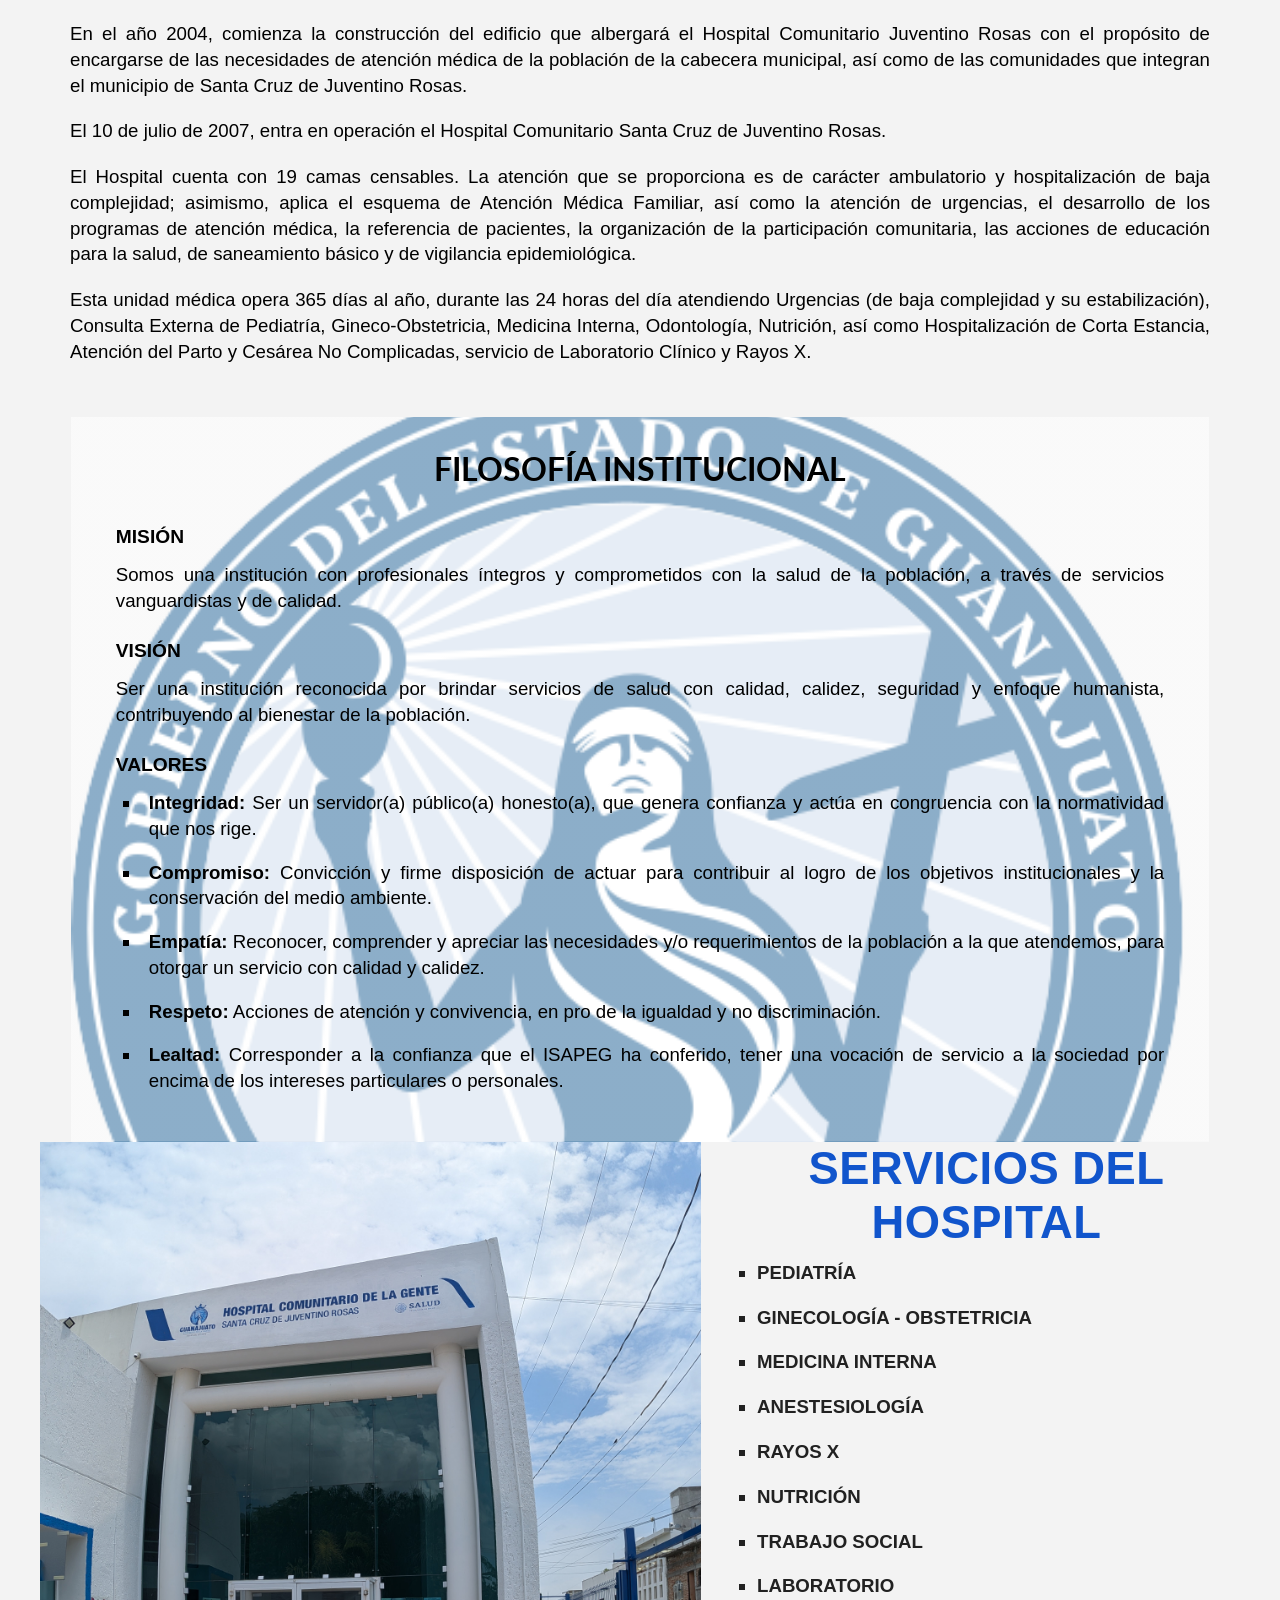
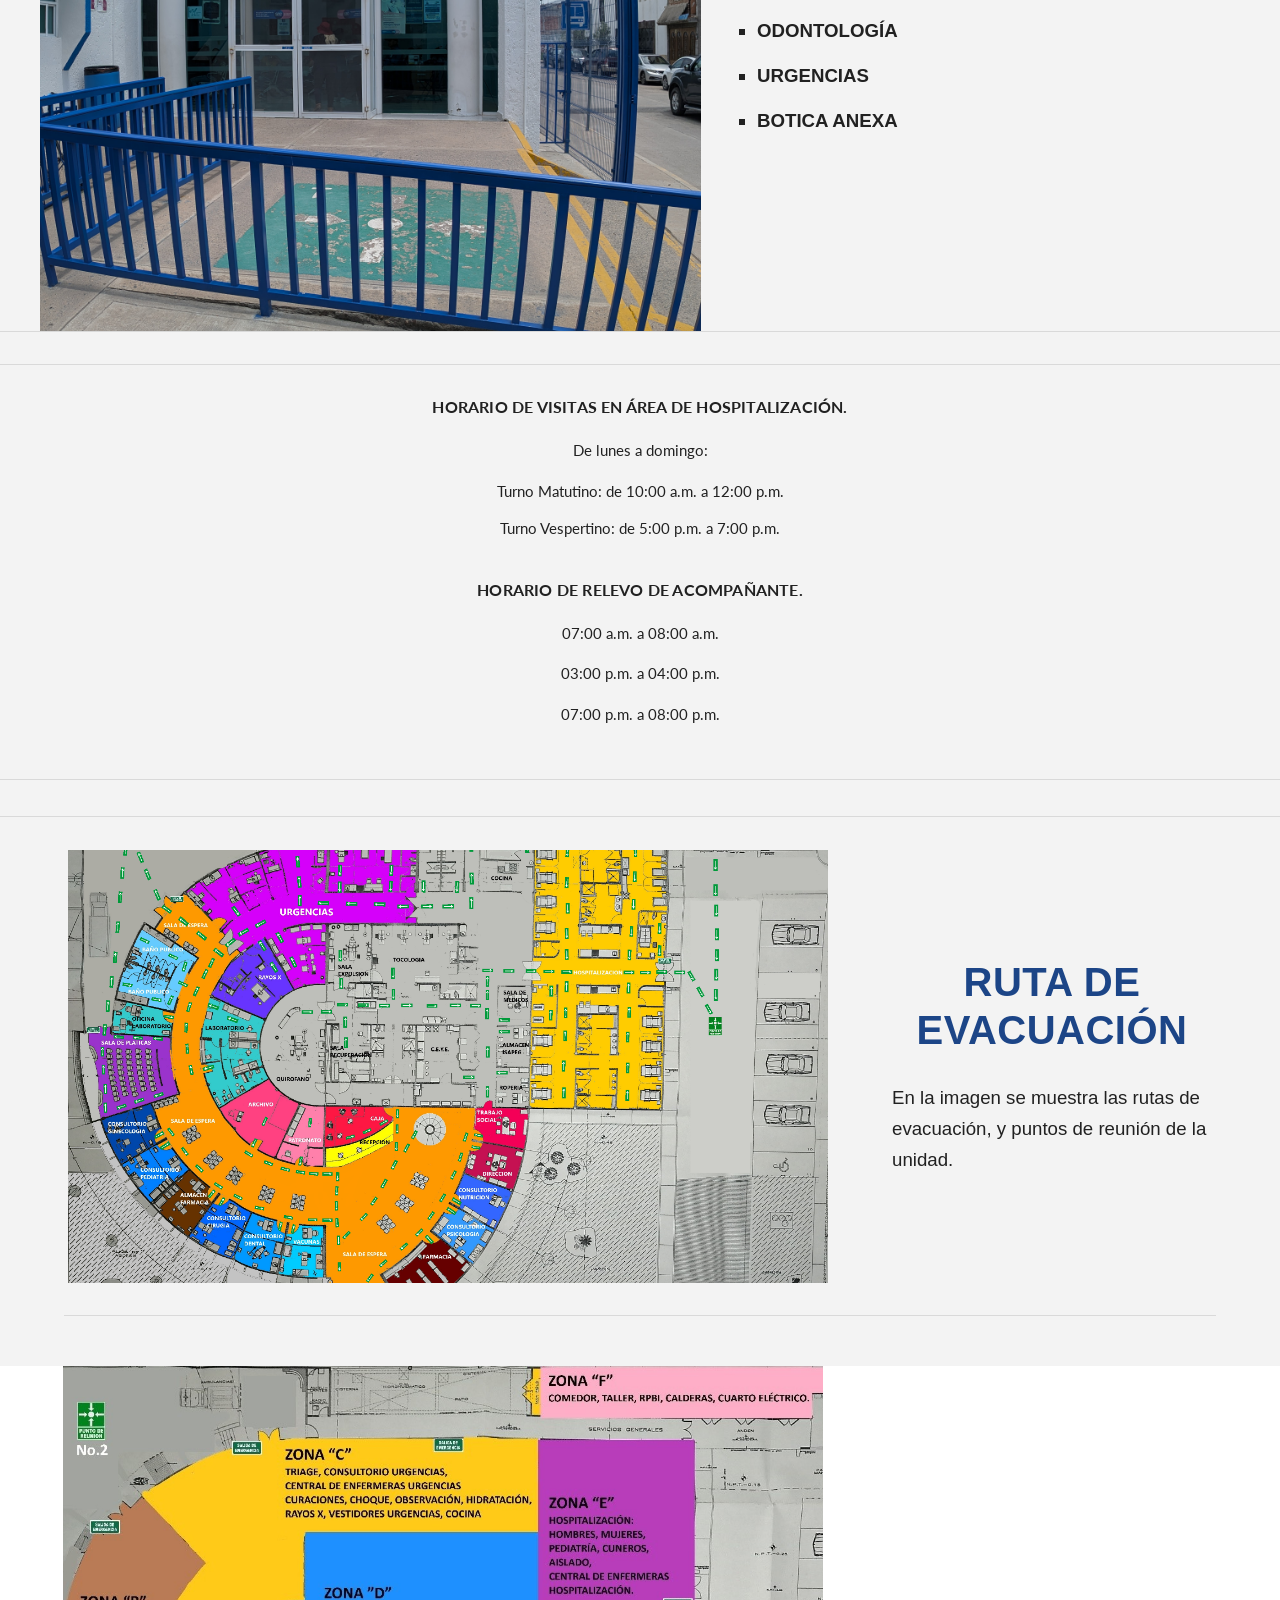
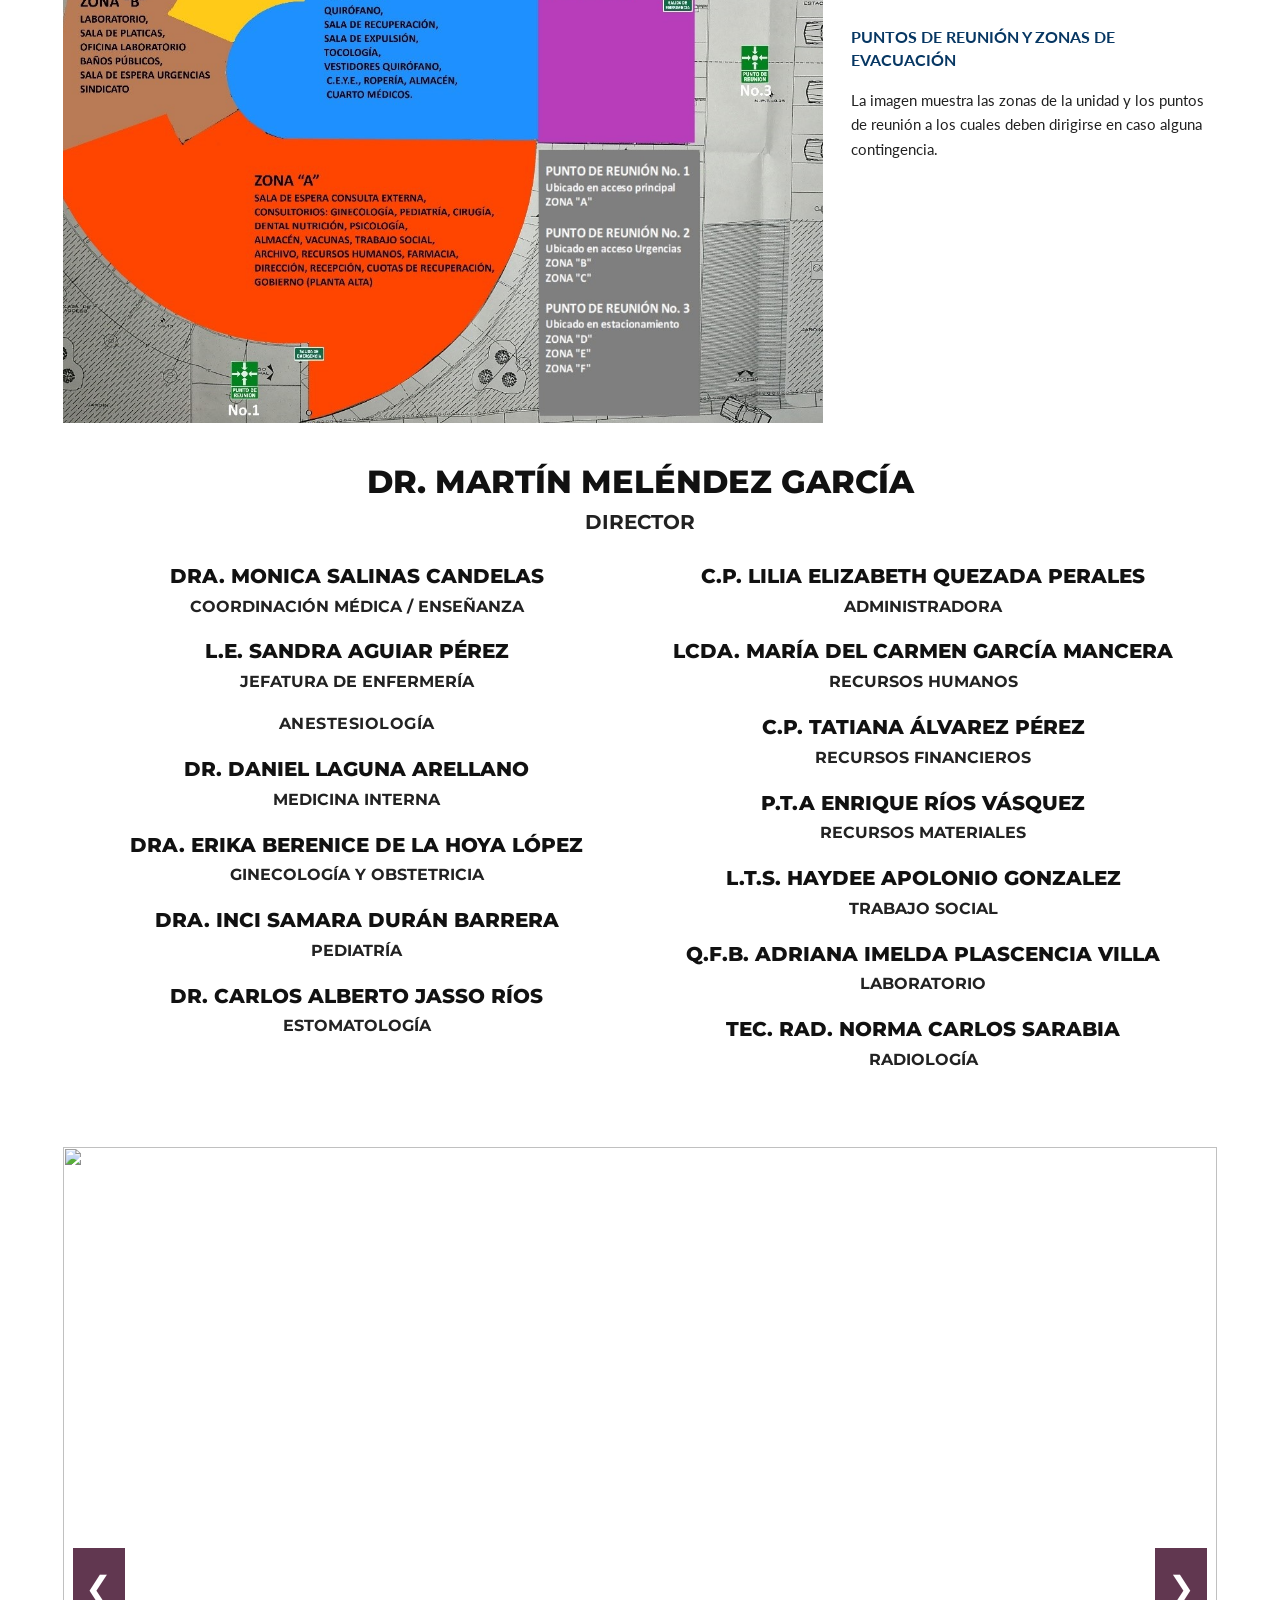
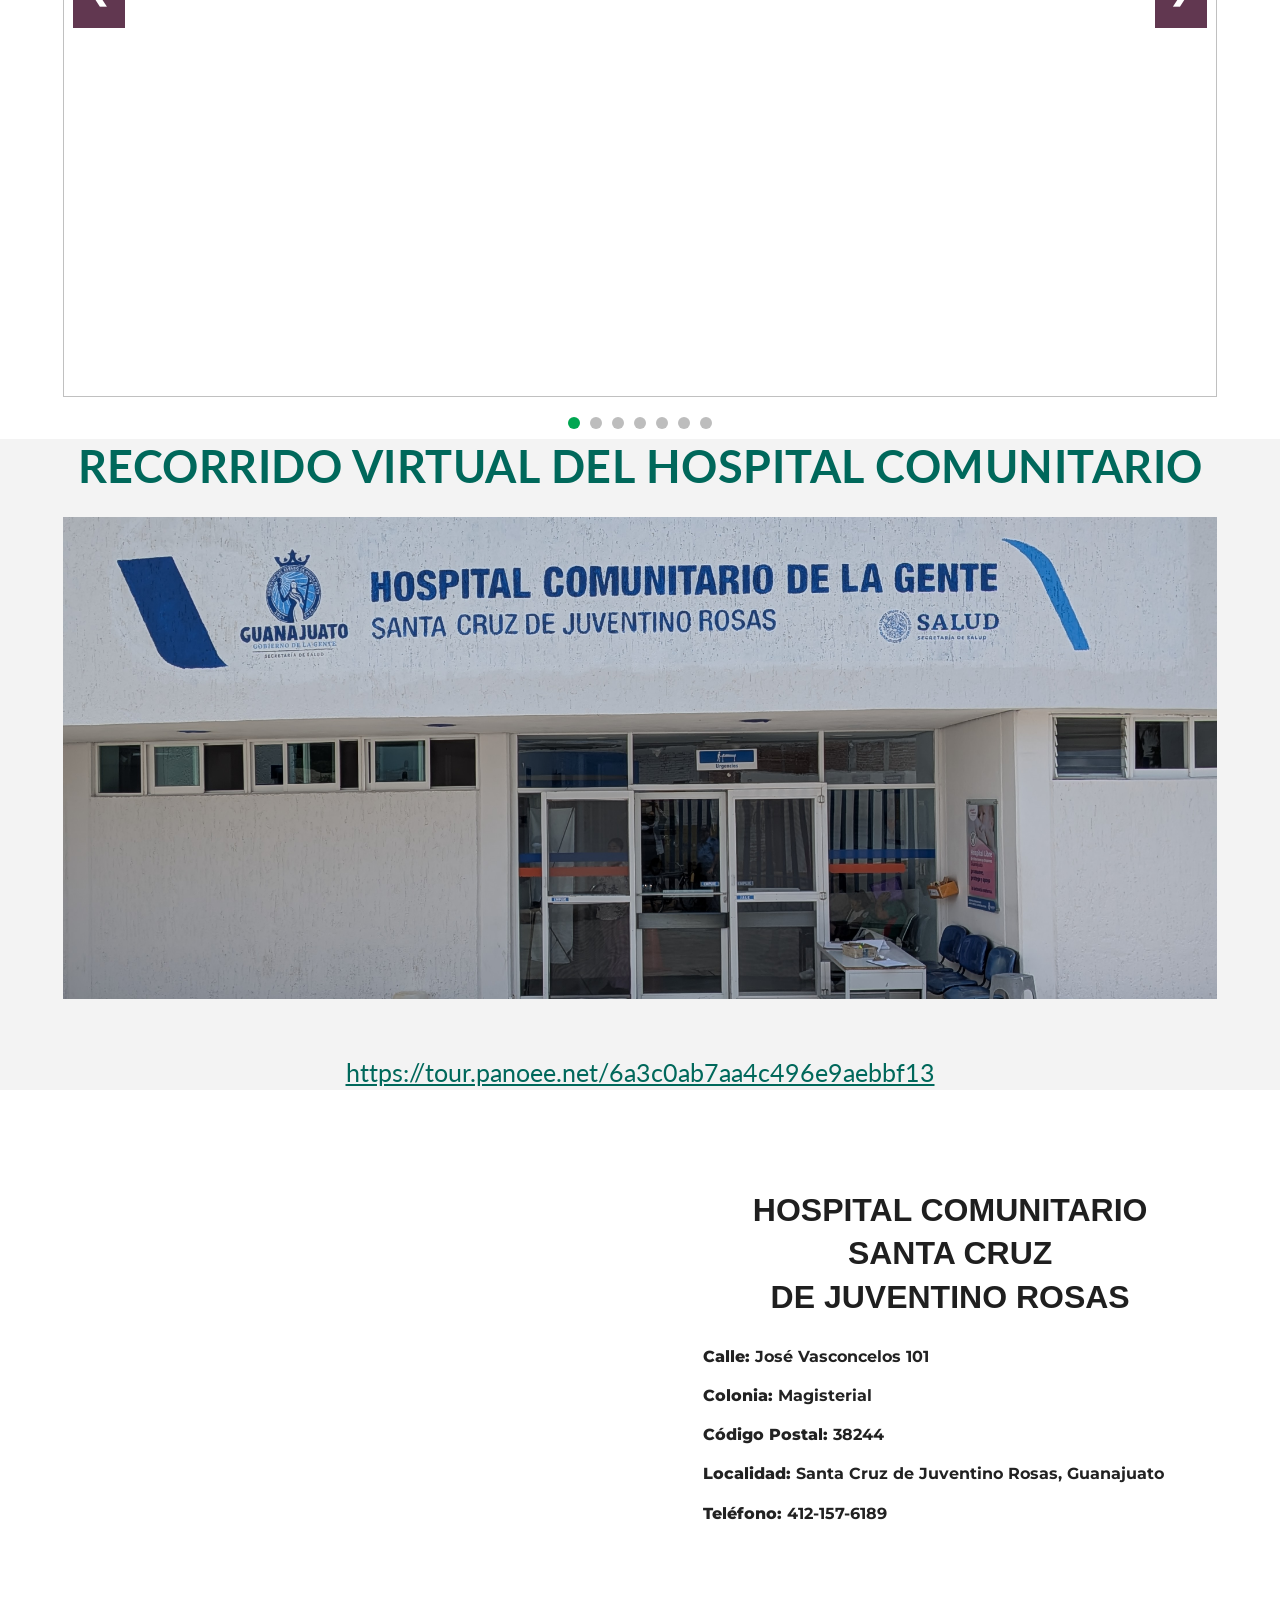
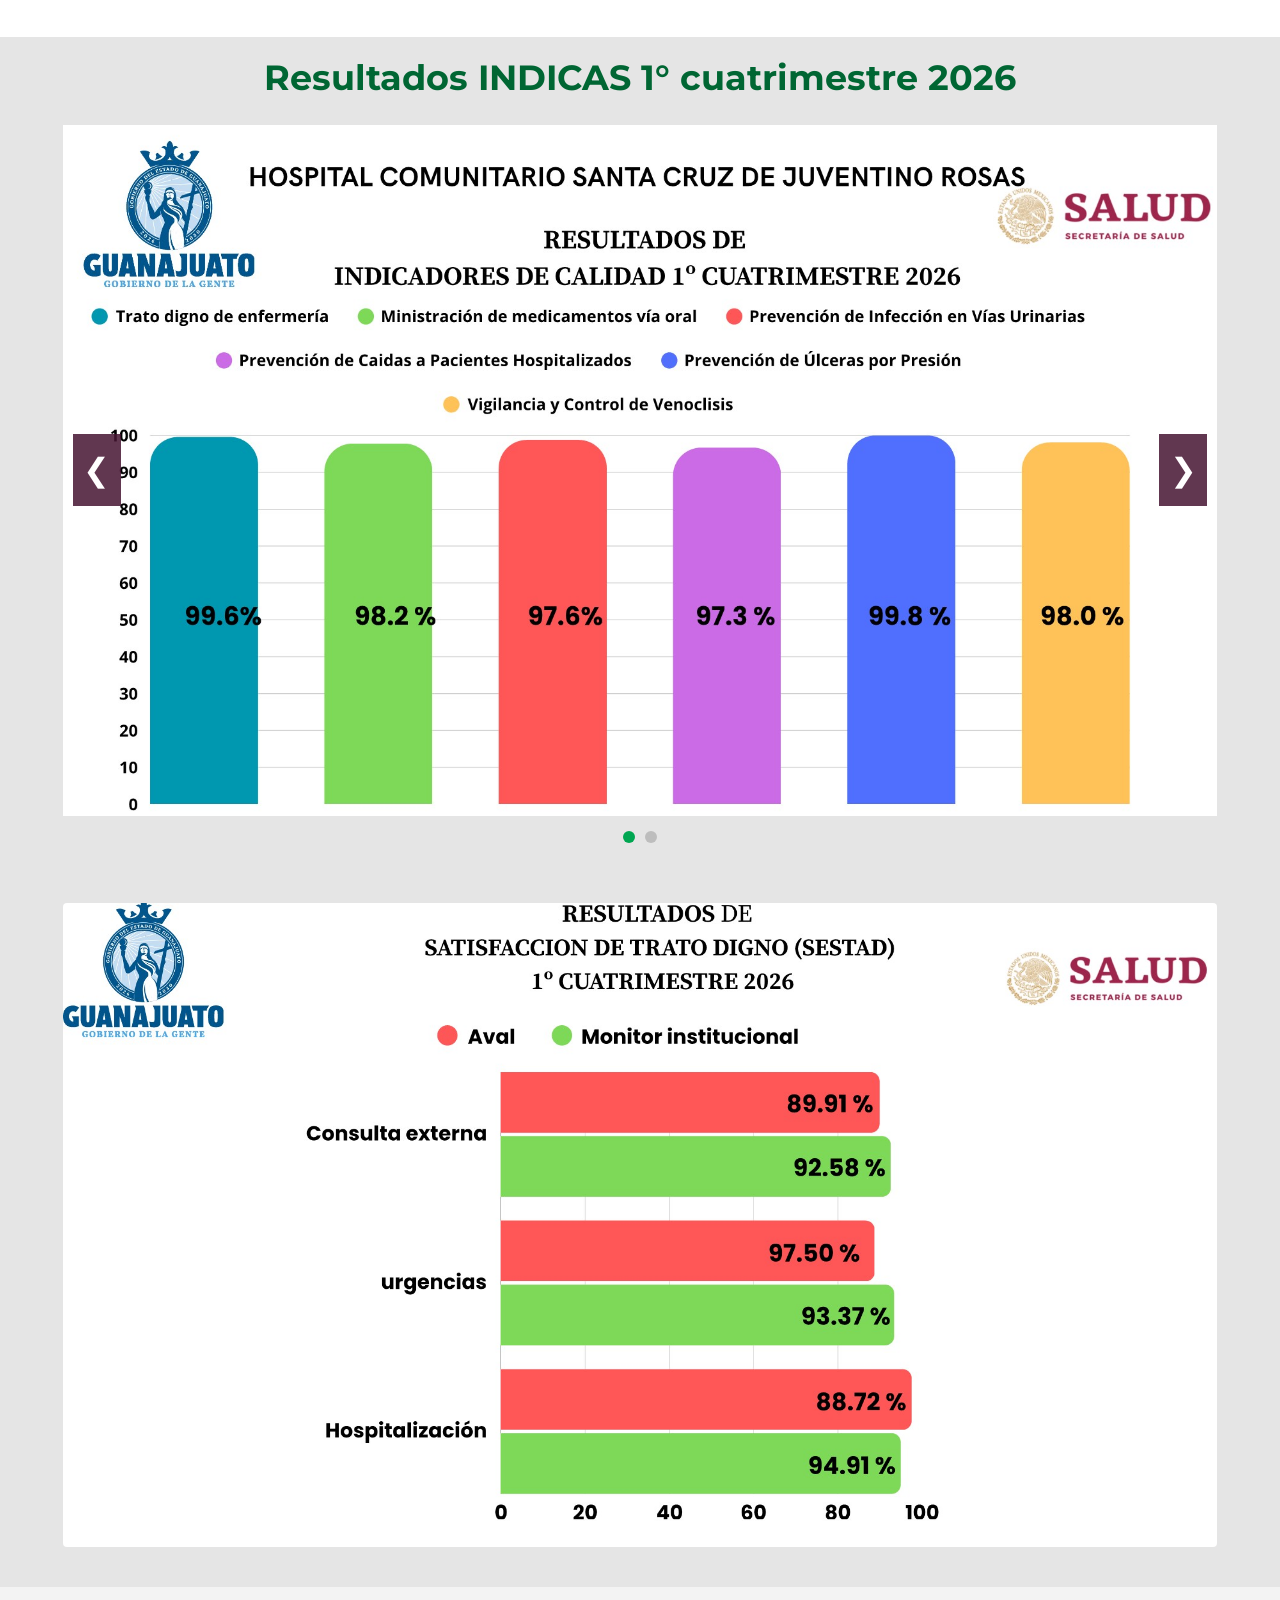
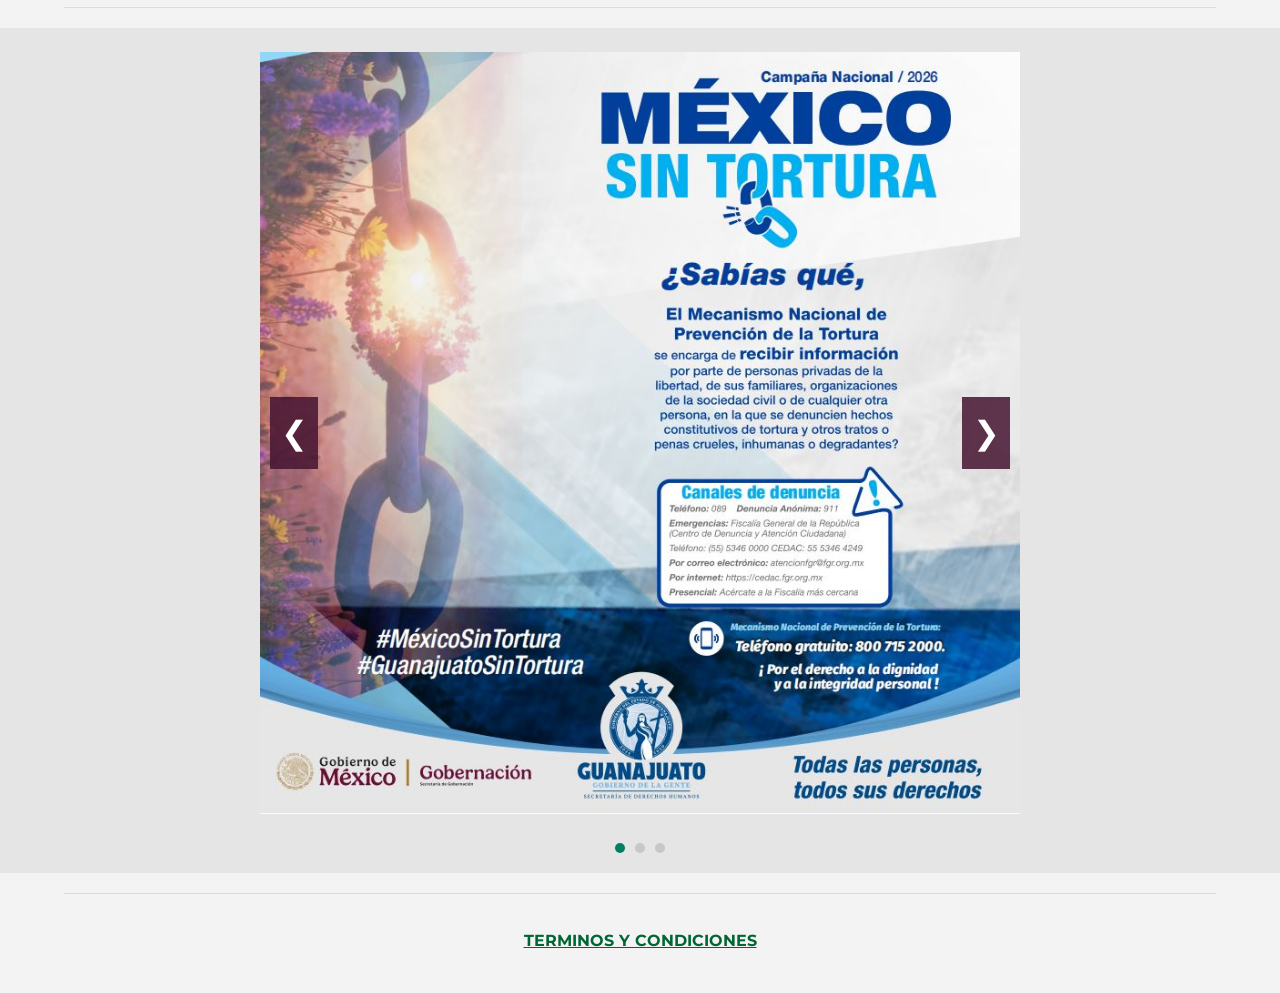
==== commit d66b8788: "ñ" ====
--- a/index.html
+++ b/index.html
@@ -46,8 +46,9 @@
 <body>
 
 
+<header class="encabezado">
+
     <div class="contenedor-encabezado">
-
 
         <img src="imagenes/logo.png"
                 alt="Logotipo del Hospital Comunitario"
@@ -56,6 +57,9 @@
         <h1>HCSCJR</h1>
 
     </div>
+
+</header>
+
 
 
 <main id="contenido-lectura">
--- a/css/servicios.css
+++ b/css/servicios.css
@@ -13,6 +13,9 @@
    ========================================================= */
 
 .servicios-imagen {
+
+    flex: 0 0 661.02px;
+    width: 661.02px;
     border: none !important;
     border-bottom: none !important;
 
@@ -30,6 +33,9 @@
     outline: none !important;
 
     display: block;
+
+    width: 661.02px;
+    height: 789.141px;
 
     vertical-align: top; /* evita espacios fantasma debajo de imágenes */
 }
--- a/css/header.css
+++ b/css/header.css
@@ -1,4 +1,4 @@
-/* .encabezado{
+.encabezado{
     position:absolute;
     top:0;
     left:0;
@@ -6,24 +6,16 @@
     background:transparent;
     width:100%;
     background:transparent;
-
-} */
+} 
 
 .contenedor-encabezado {
-
+    max-width:1356px;
     width:100%;
-    max-width:1356px;
-
     margin:0 auto;
-
     display:flex;
-
     align-items:center;
-
     justify-content:flex-start;
-
     padding:15px 30px;
-
     box-sizing:border-box;
 
 }
--- a/css/header.css
+++ b/css/header.css
@@ -1,4 +1,4 @@
-/* .encabezado{
+.encabezado{
     position:absolute;
     top:0;
     left:0;
@@ -6,24 +6,16 @@
     background:transparent;
     width:100%;
     background:transparent;
-
-} */
+} 
 
 .contenedor-encabezado {
-
+    max-width:1356px;
     width:100%;
-    max-width:1356px;
-
     margin:0 auto;
-
     display:flex;
-
     align-items:center;
-
     justify-content:flex-start;
-
     padding:15px 30px;
-
     box-sizing:border-box;
 
 }
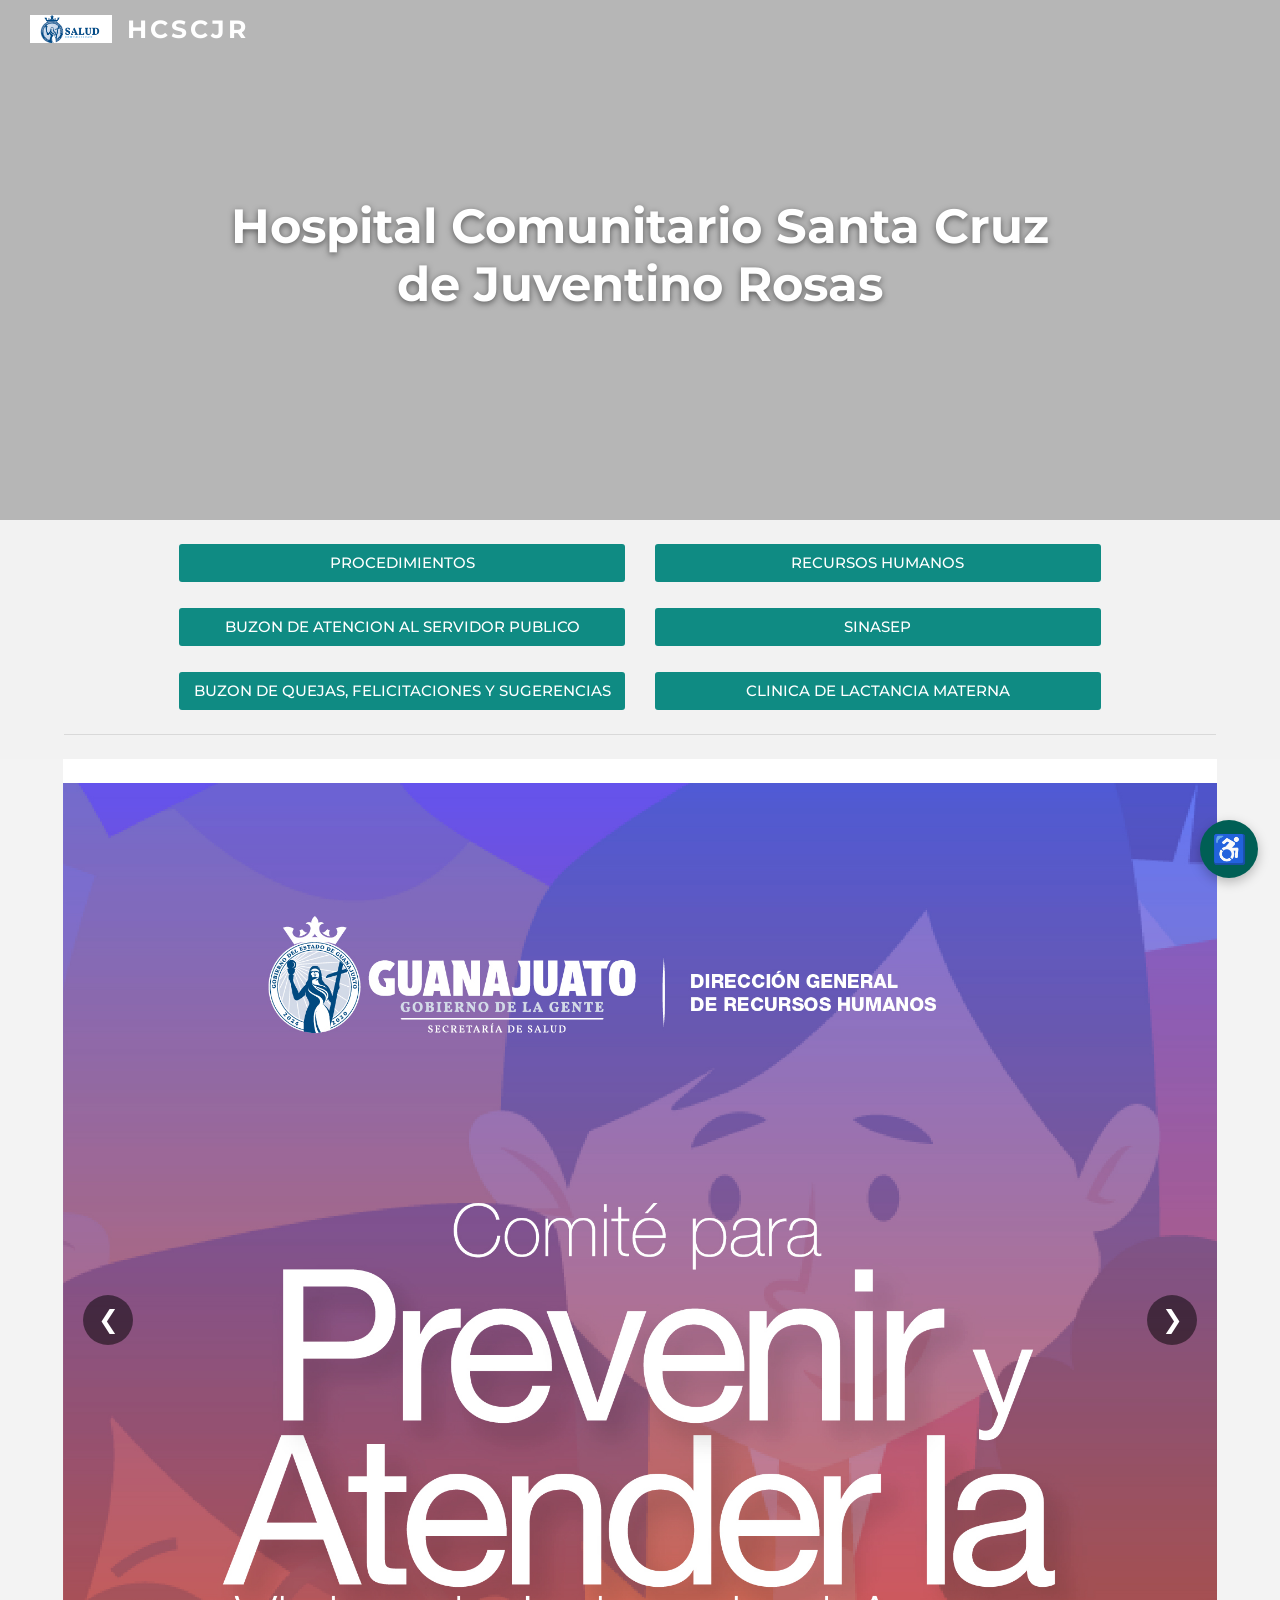
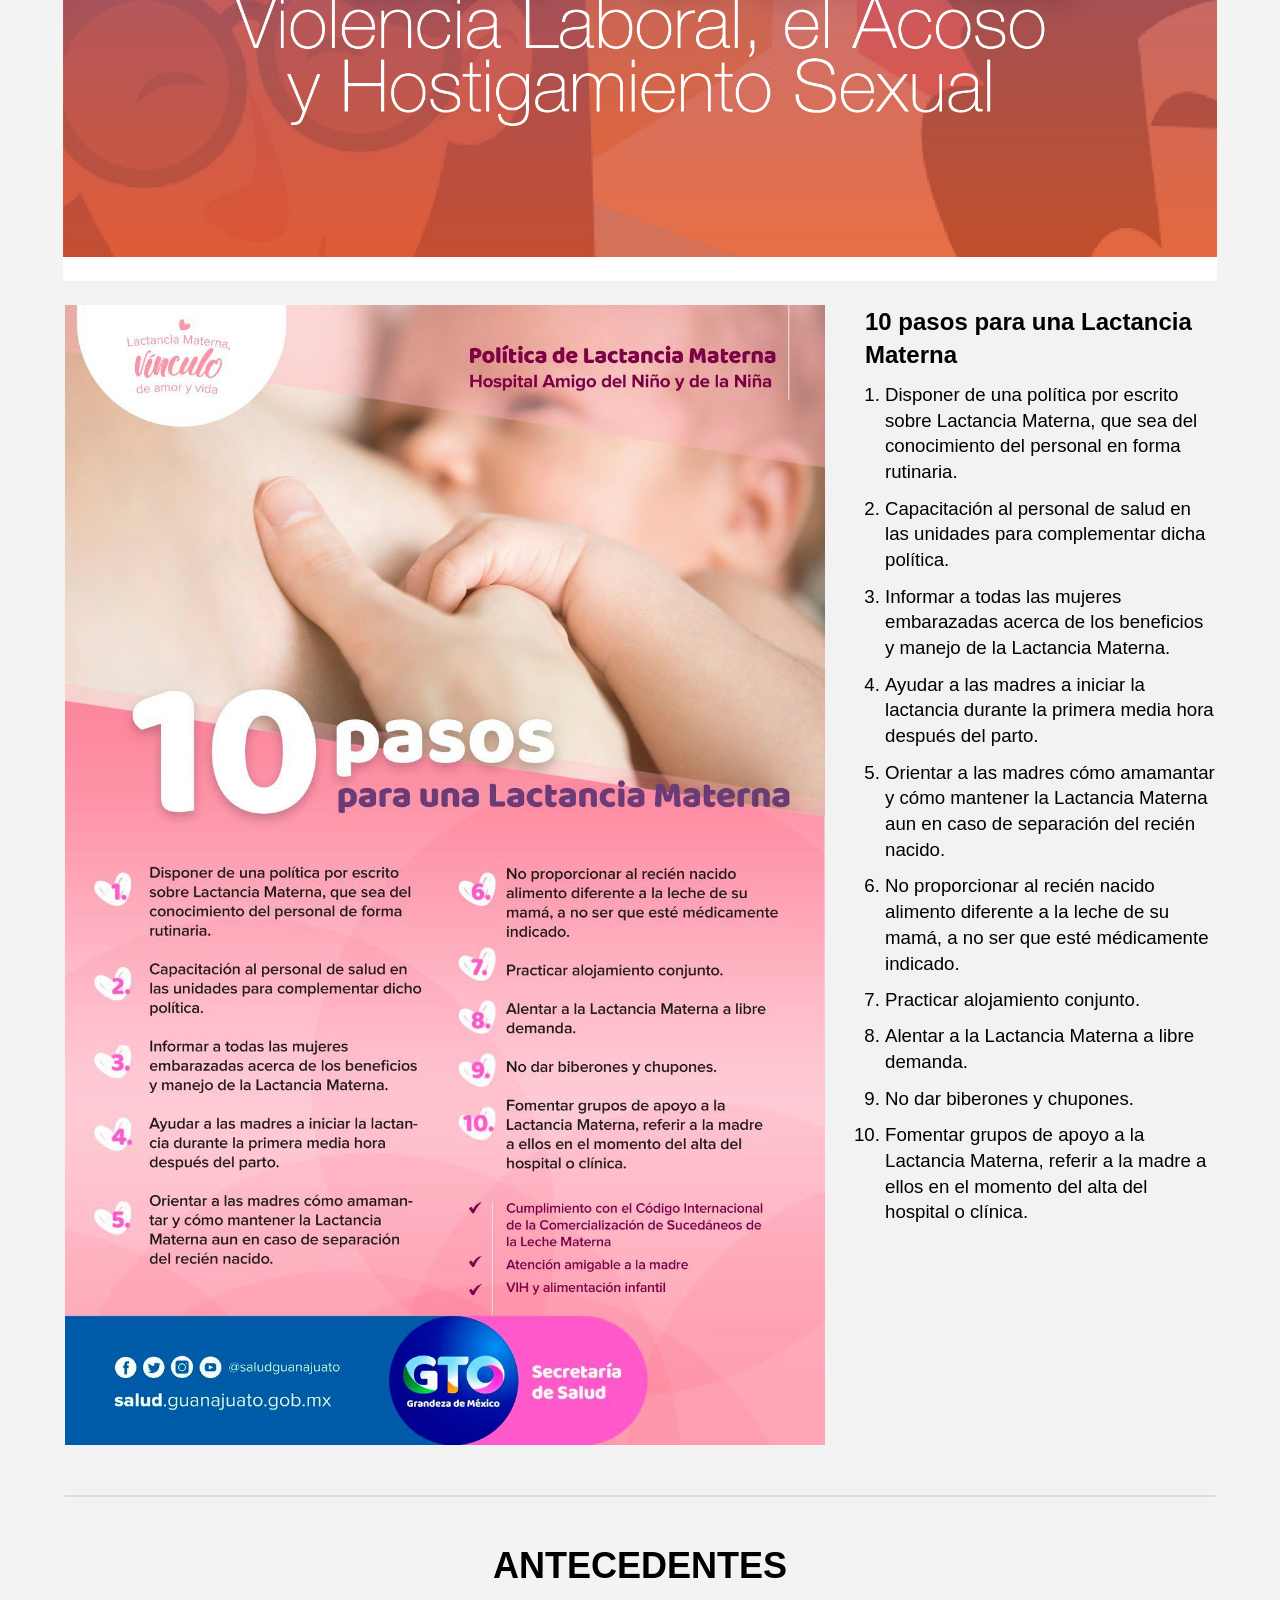
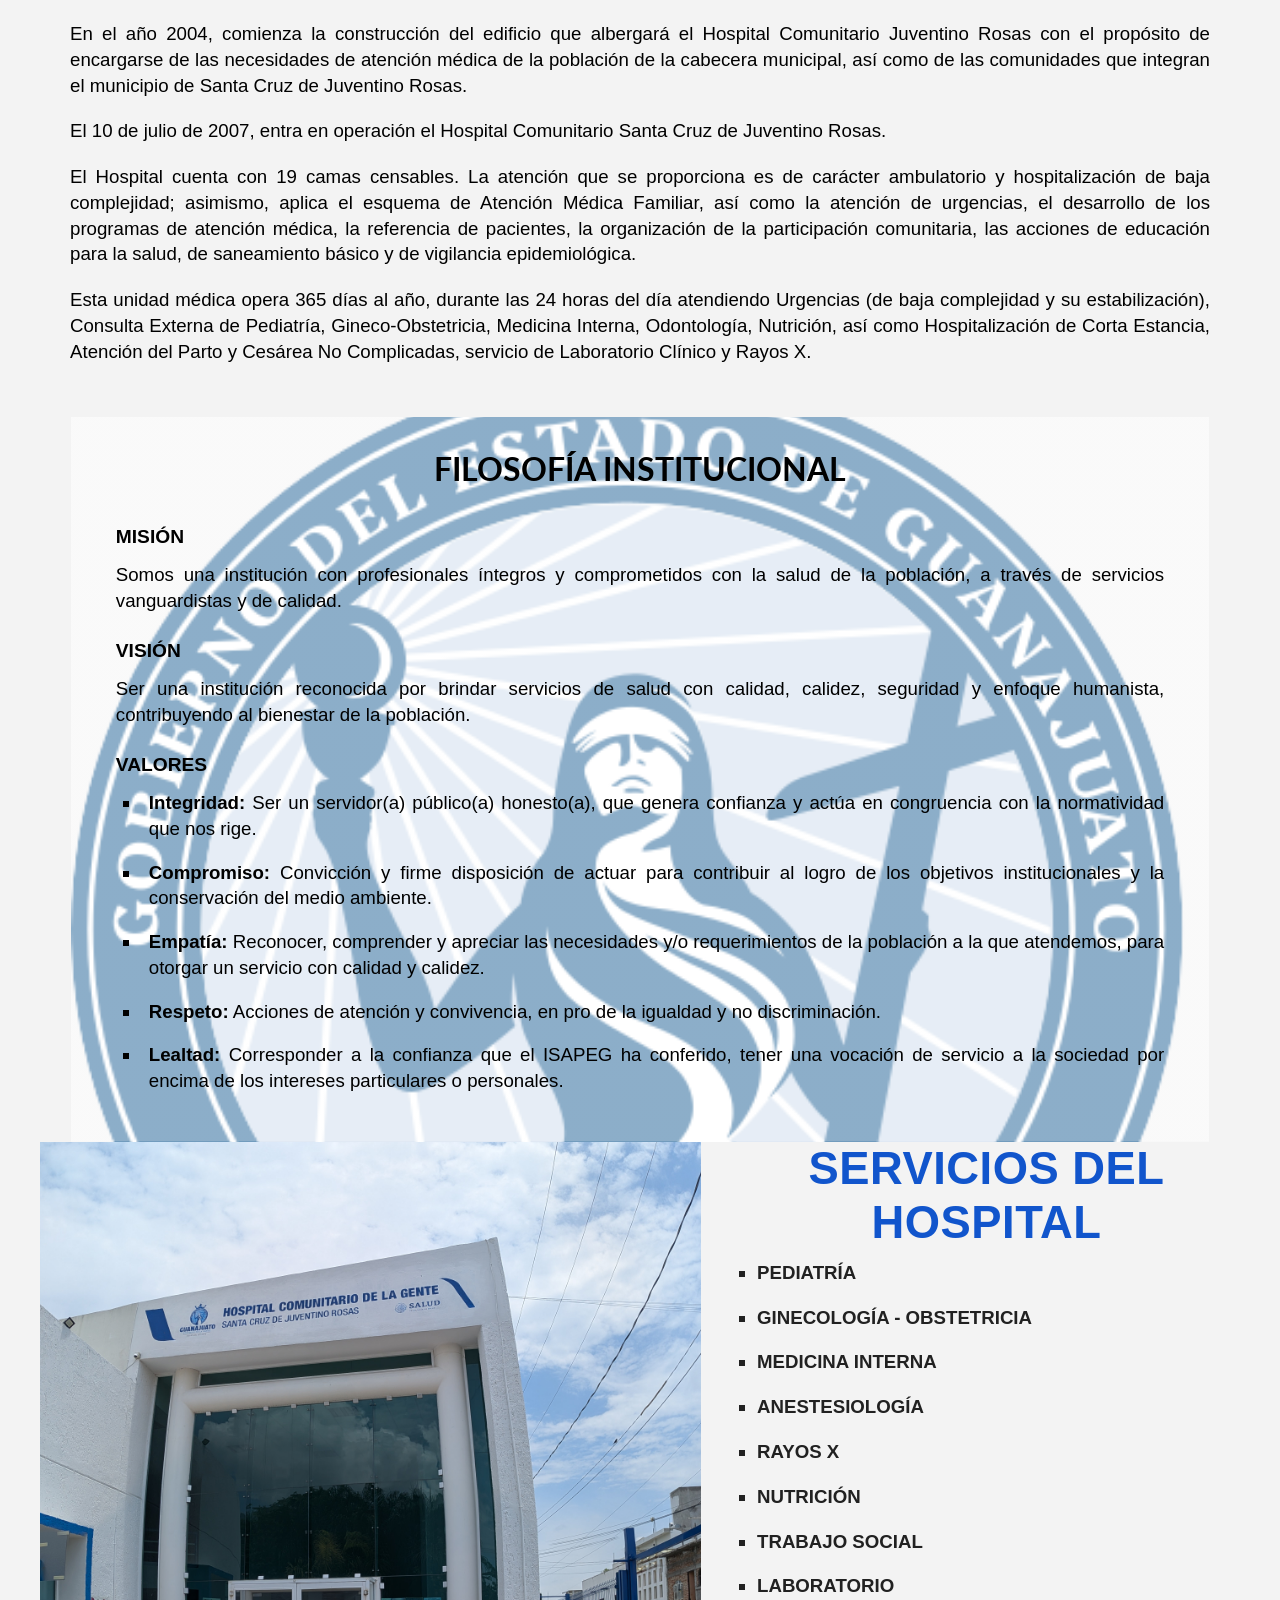
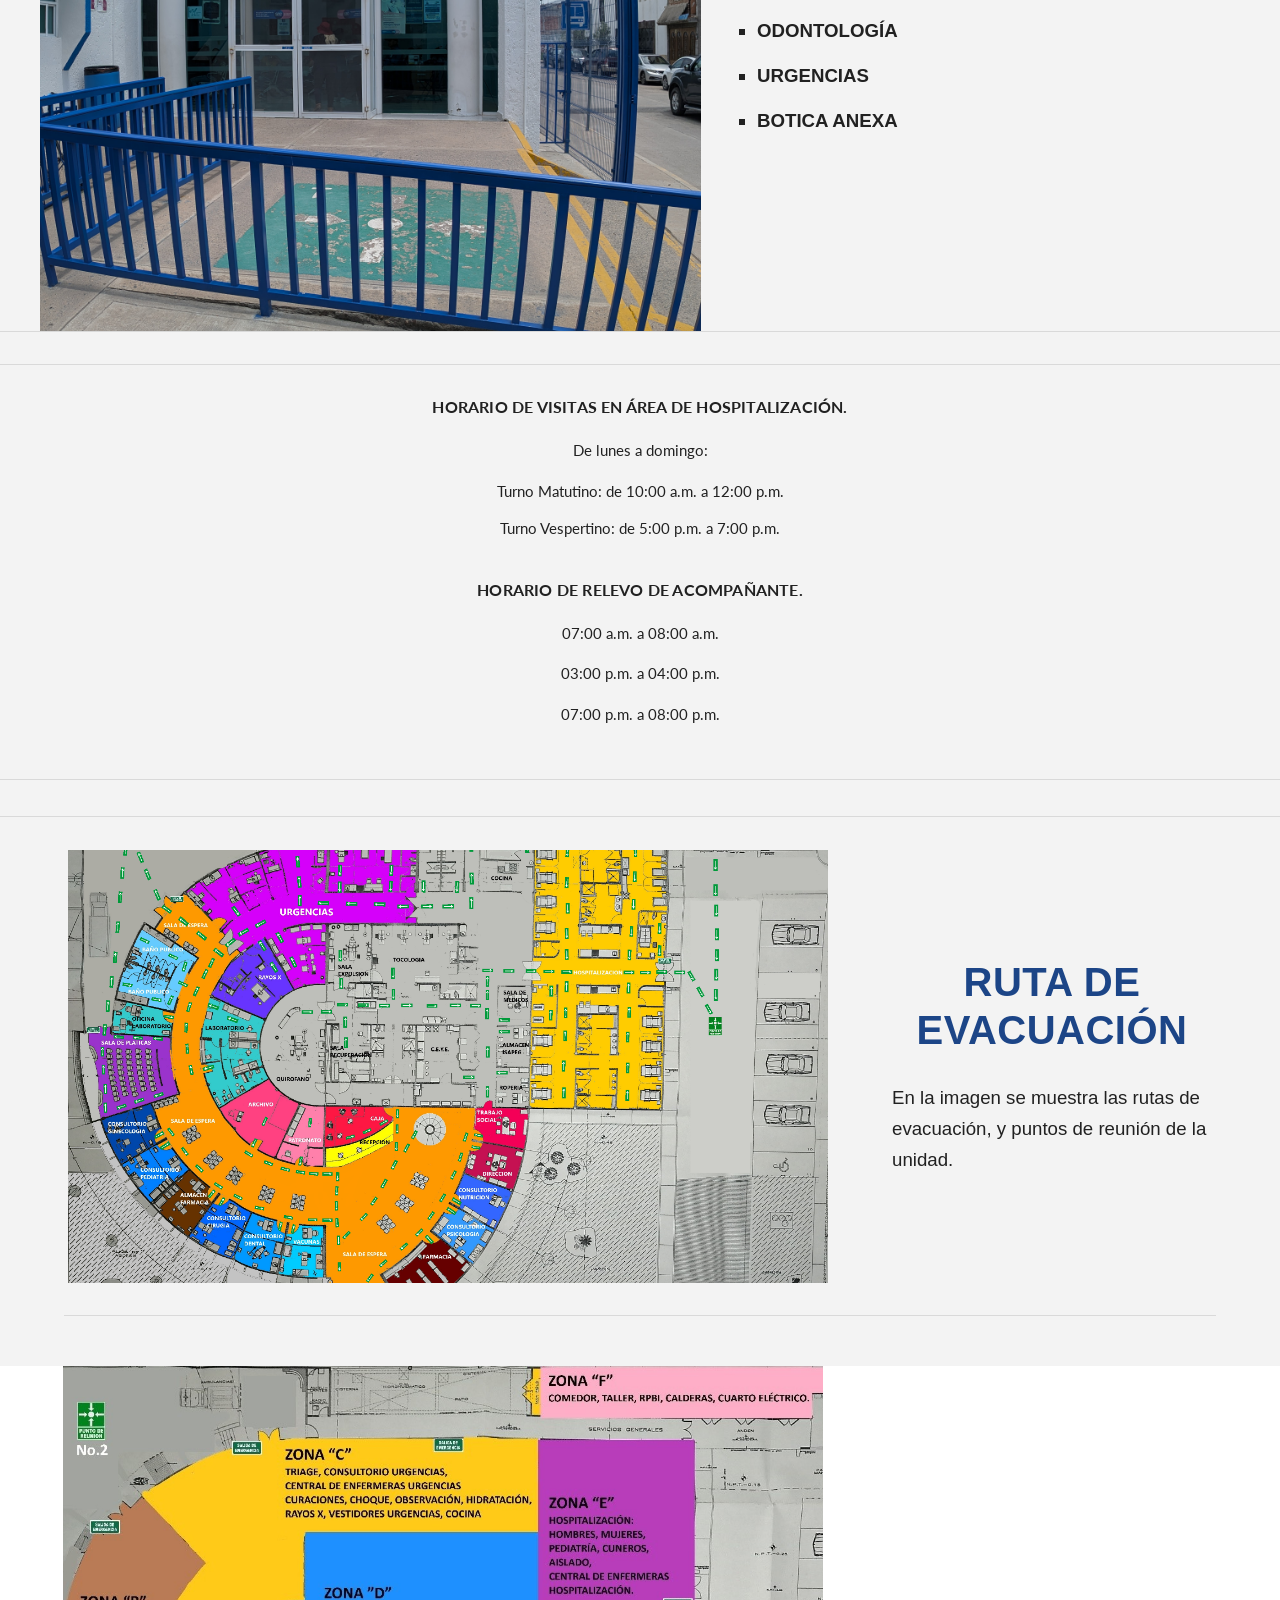
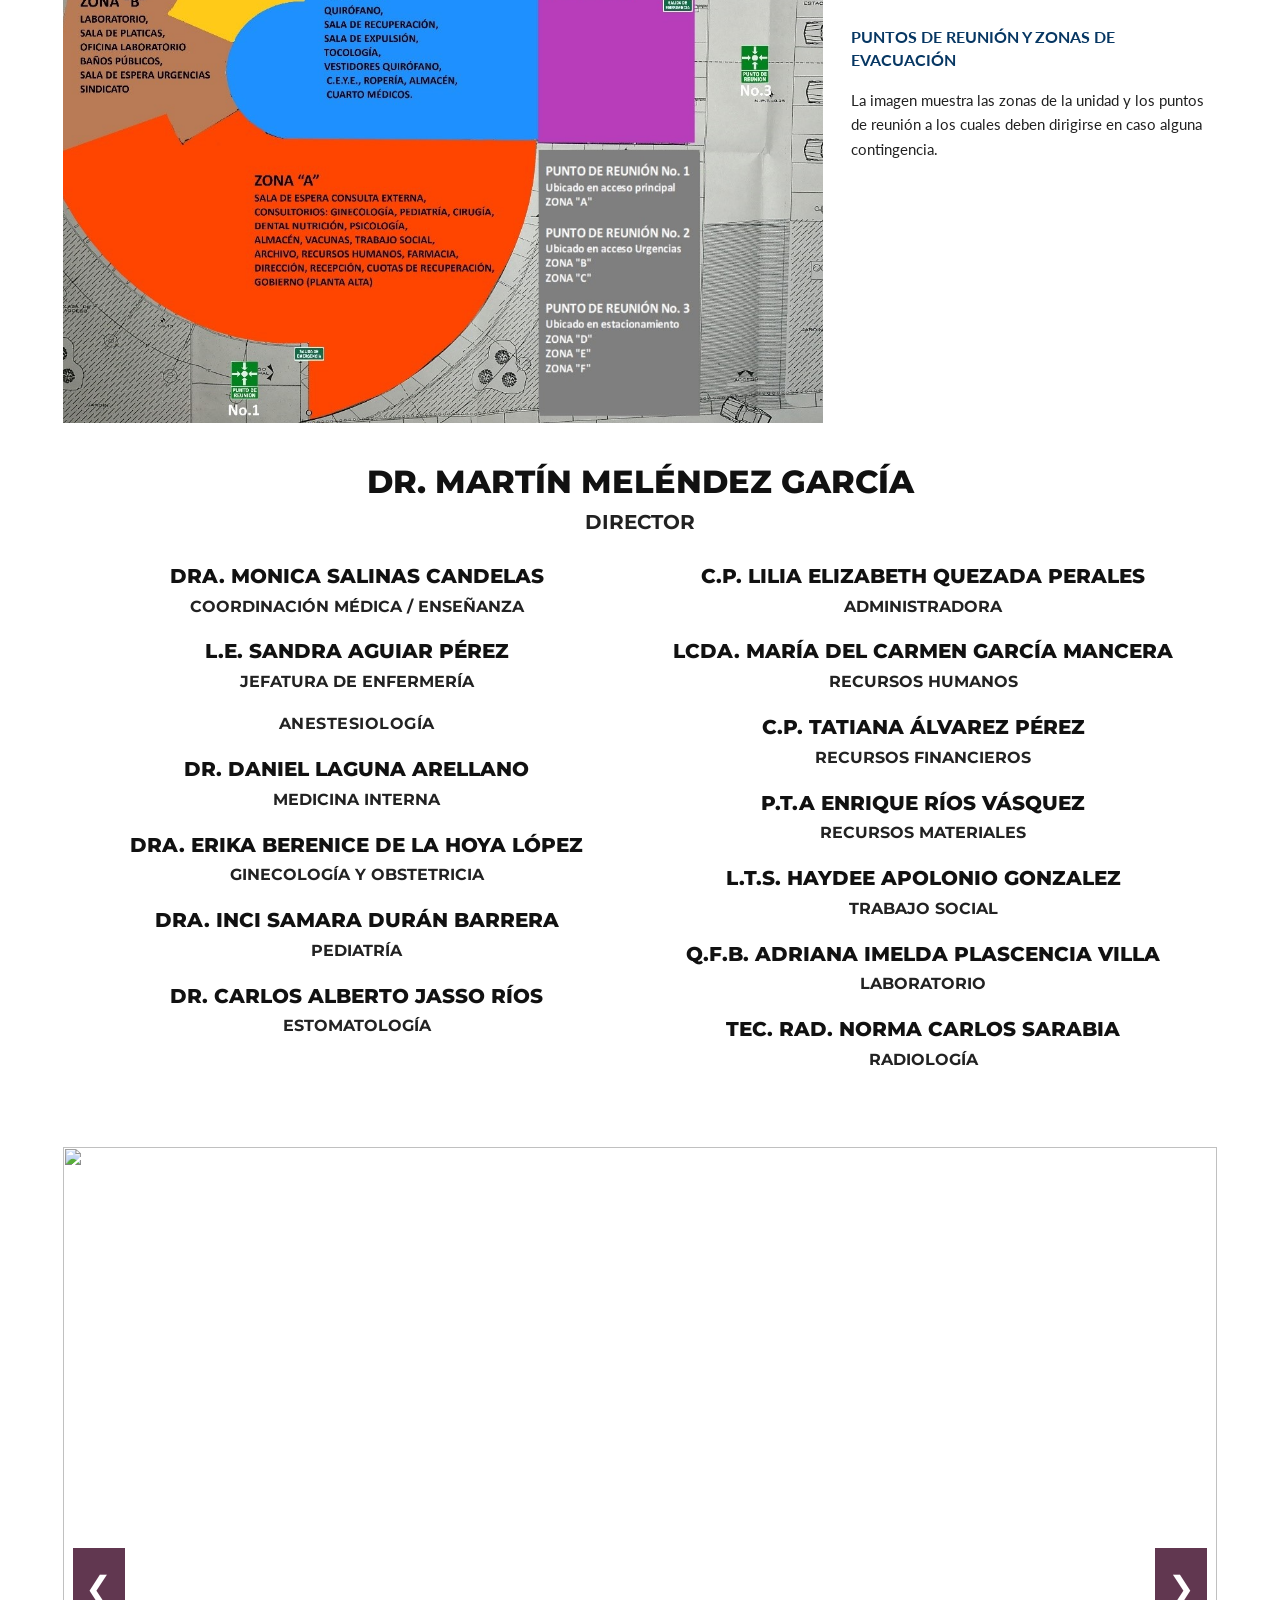
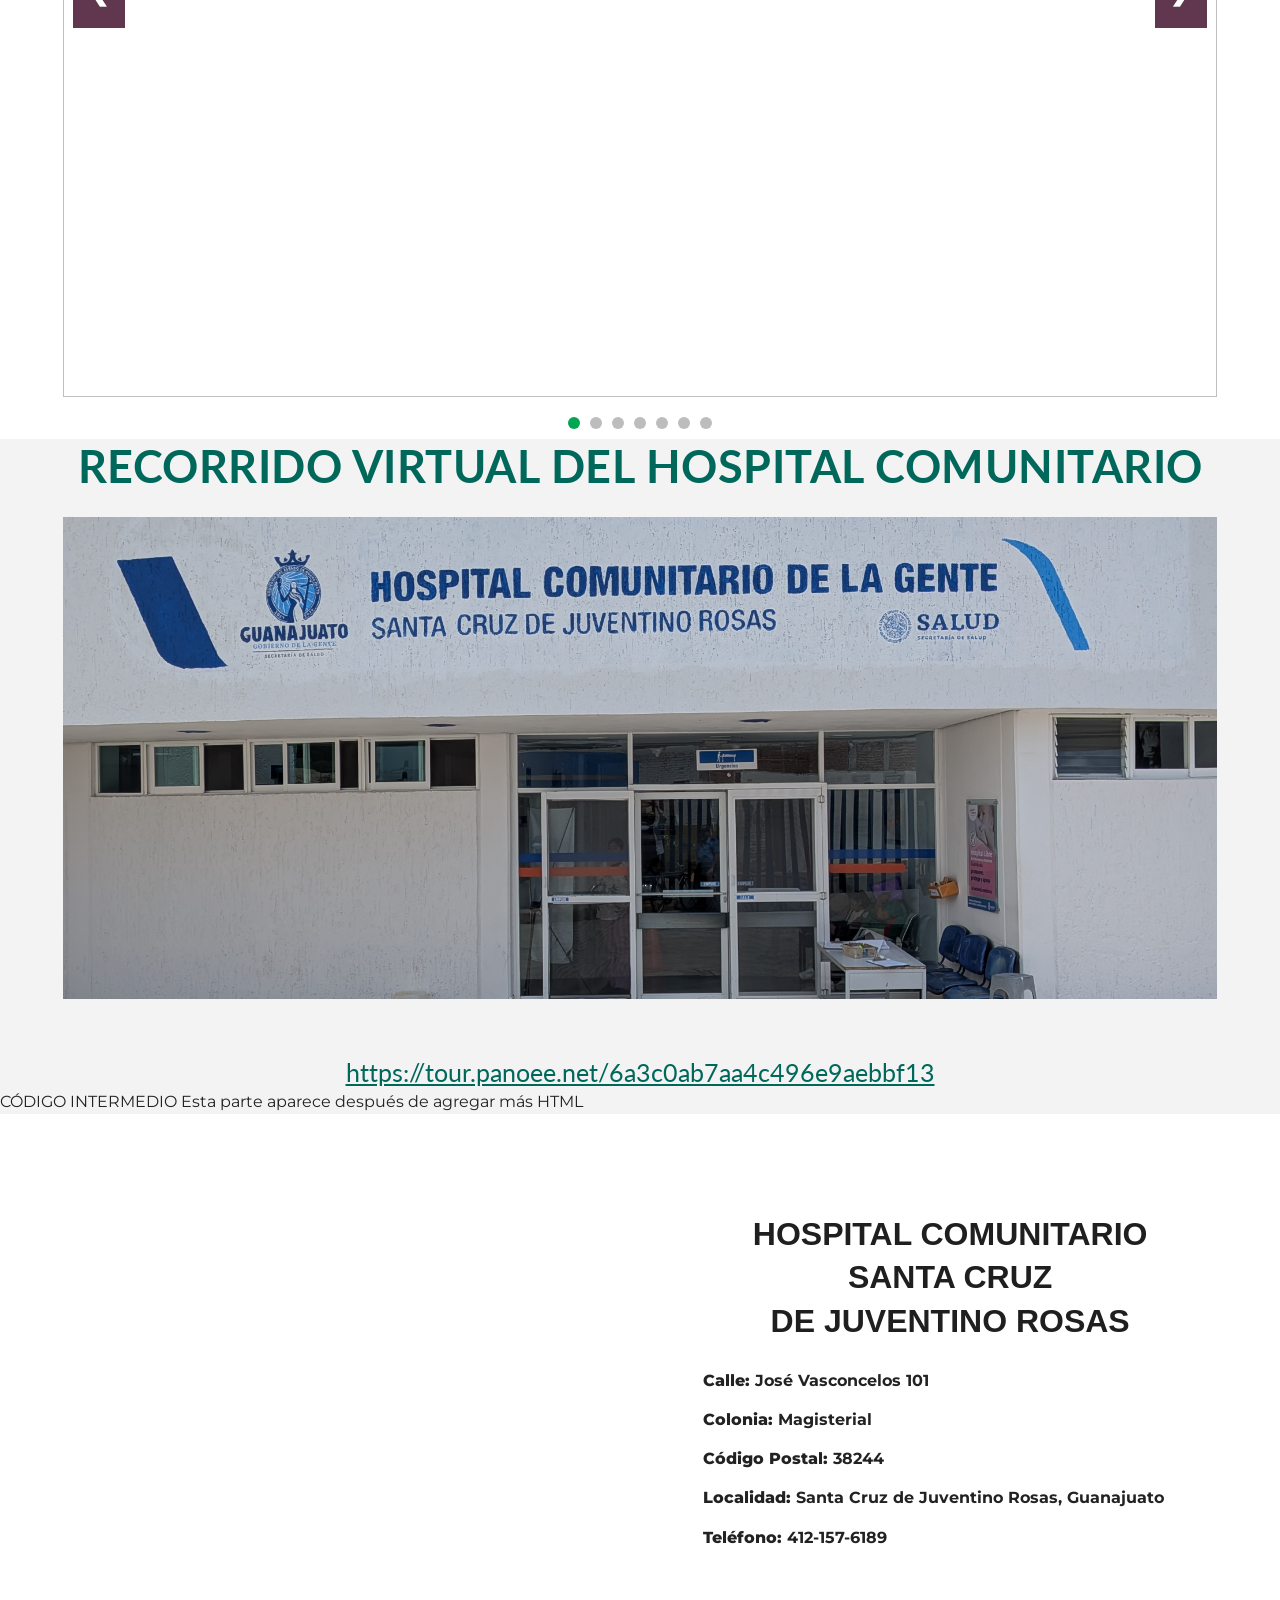
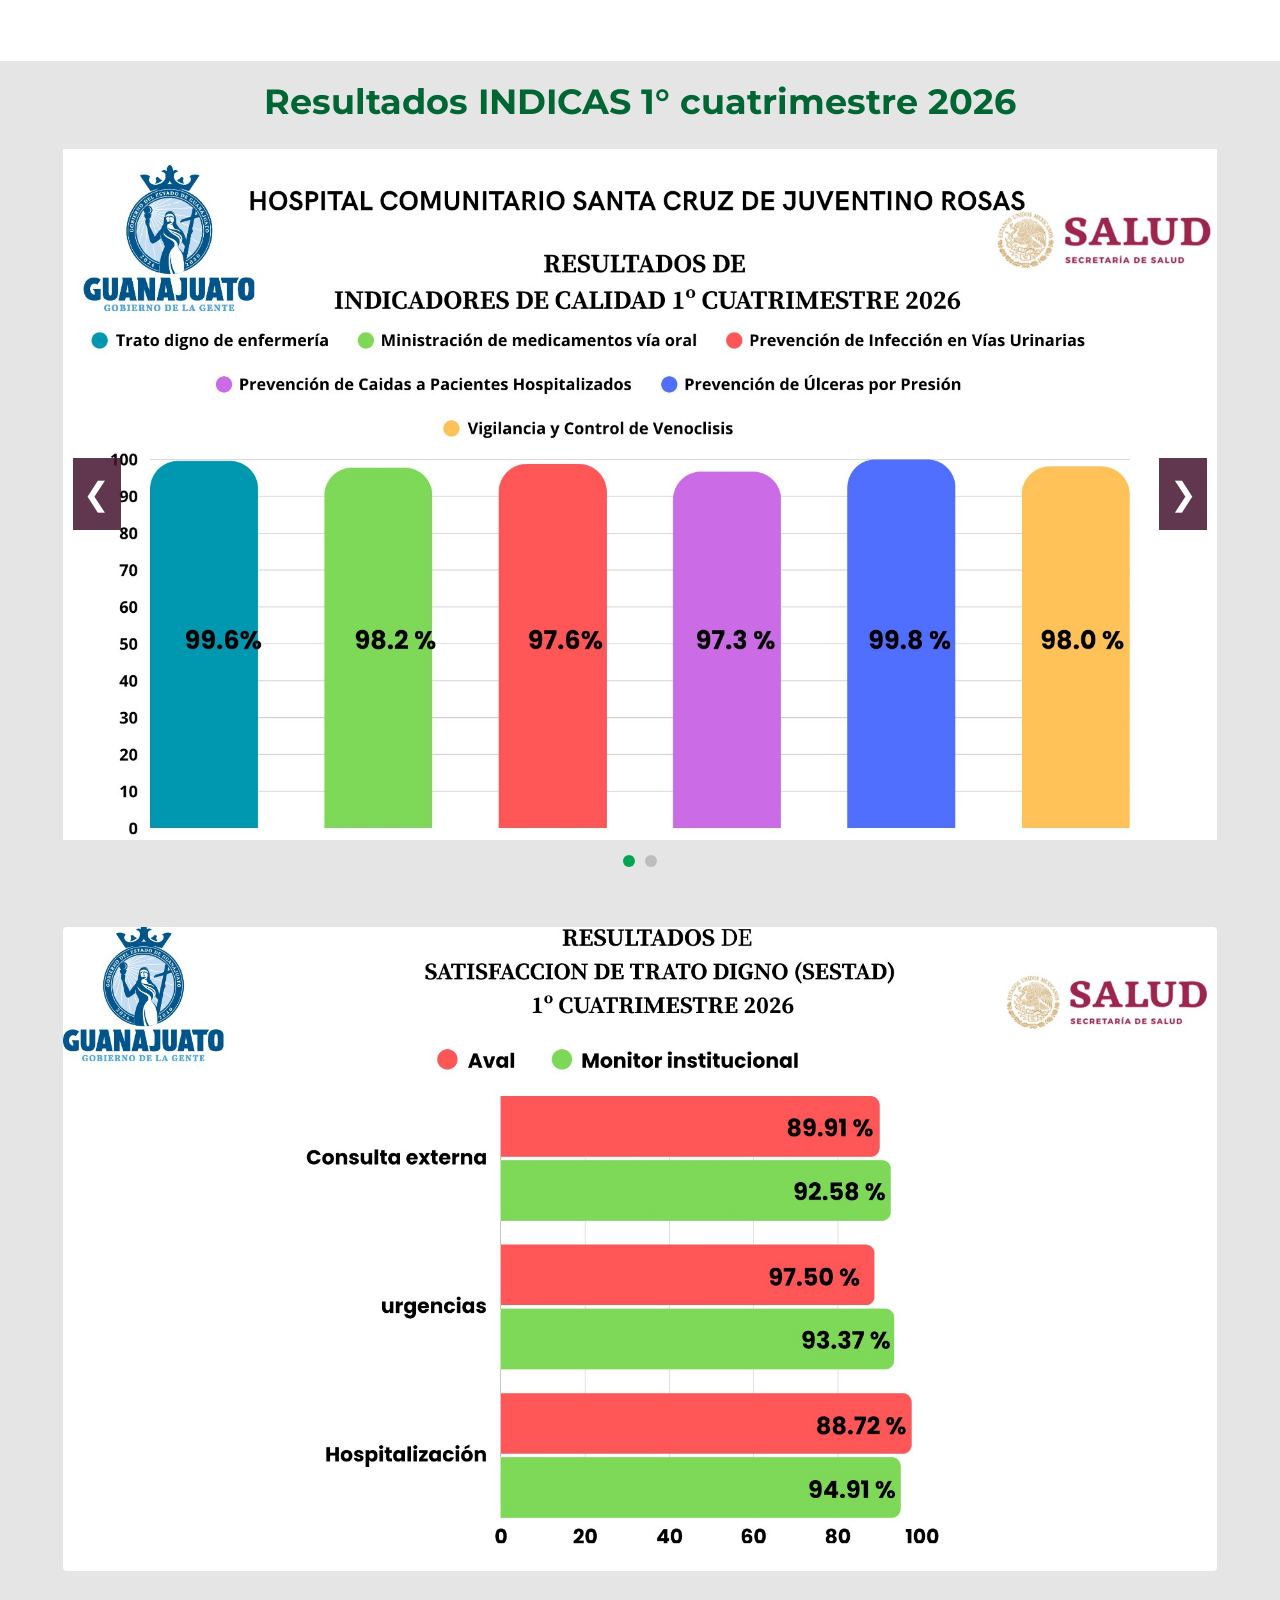
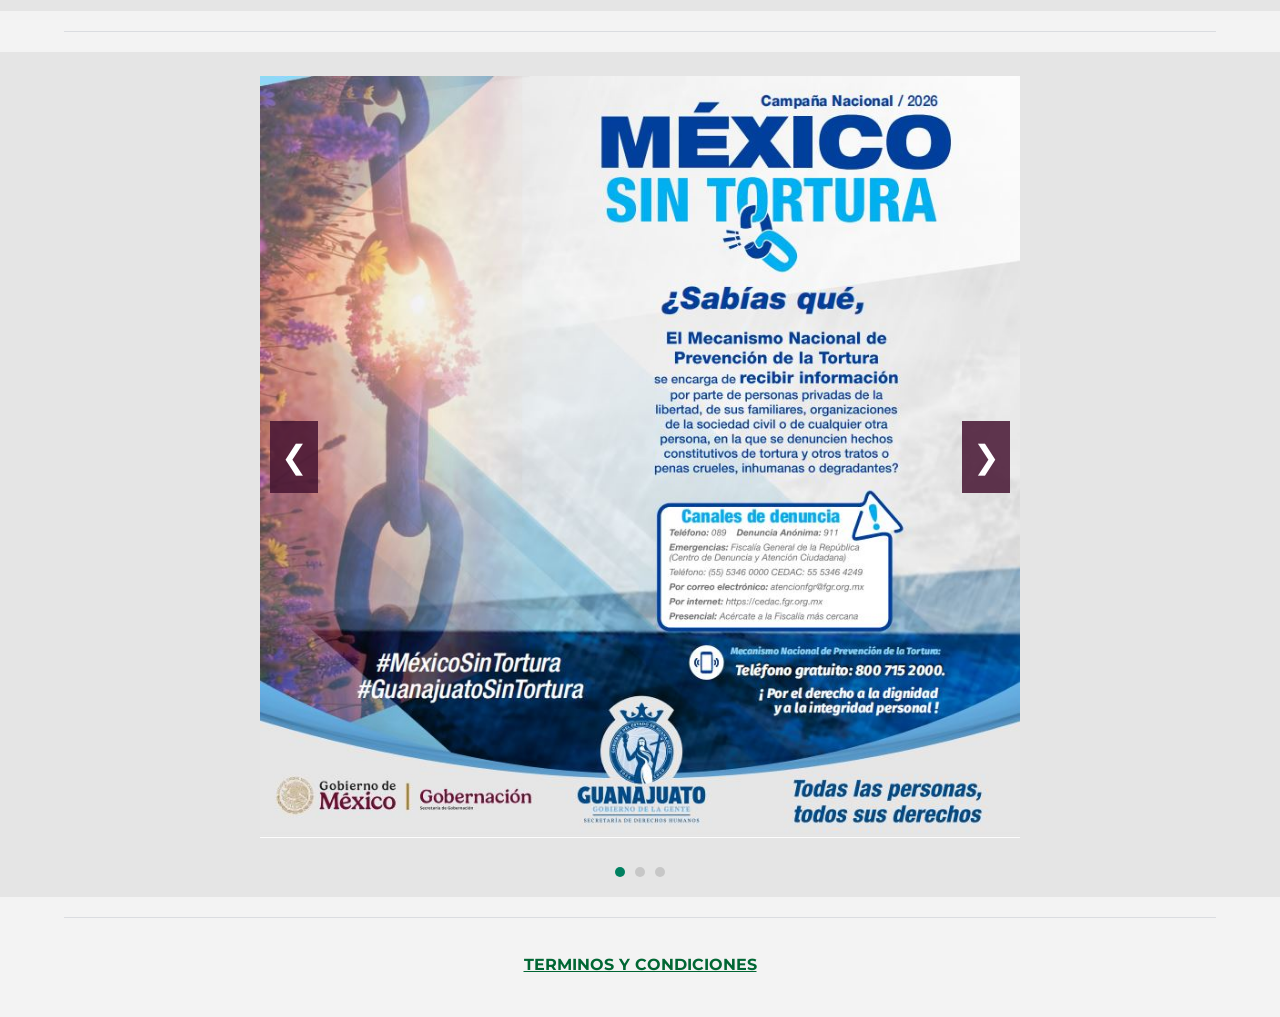
==== commit afa40532: "k" ====
--- a/index.html
+++ b/index.html
@@ -627,6 +627,11 @@
 </section>
 
 
+         CÓDIGO INTERMEDIO
+         Esta parte aparece después de agregar más HTML
+
+
+
 
     <section class="ubicacion-hospital">
 
@@ -648,6 +653,7 @@
 
             </div>
 
+            
             <div class="datos-hospital">
 
                 <h2 class="titulo-juventino">
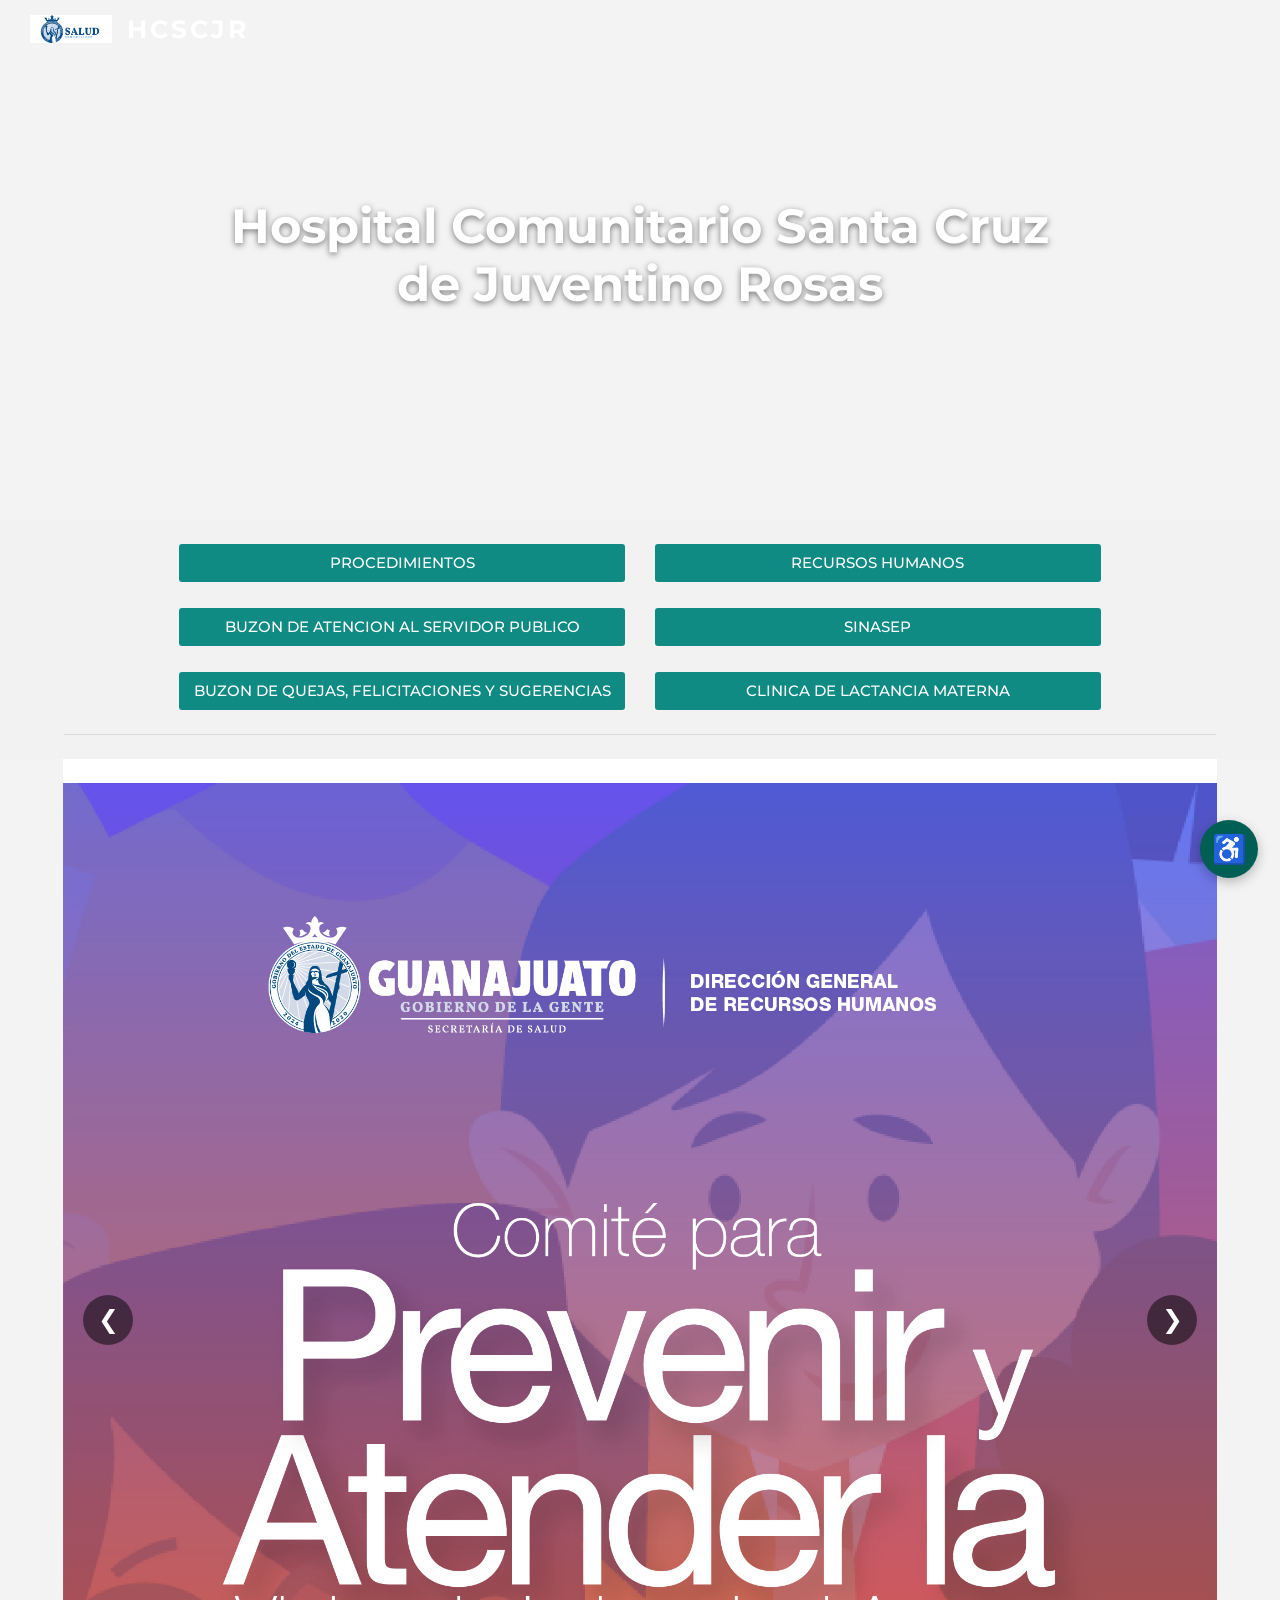
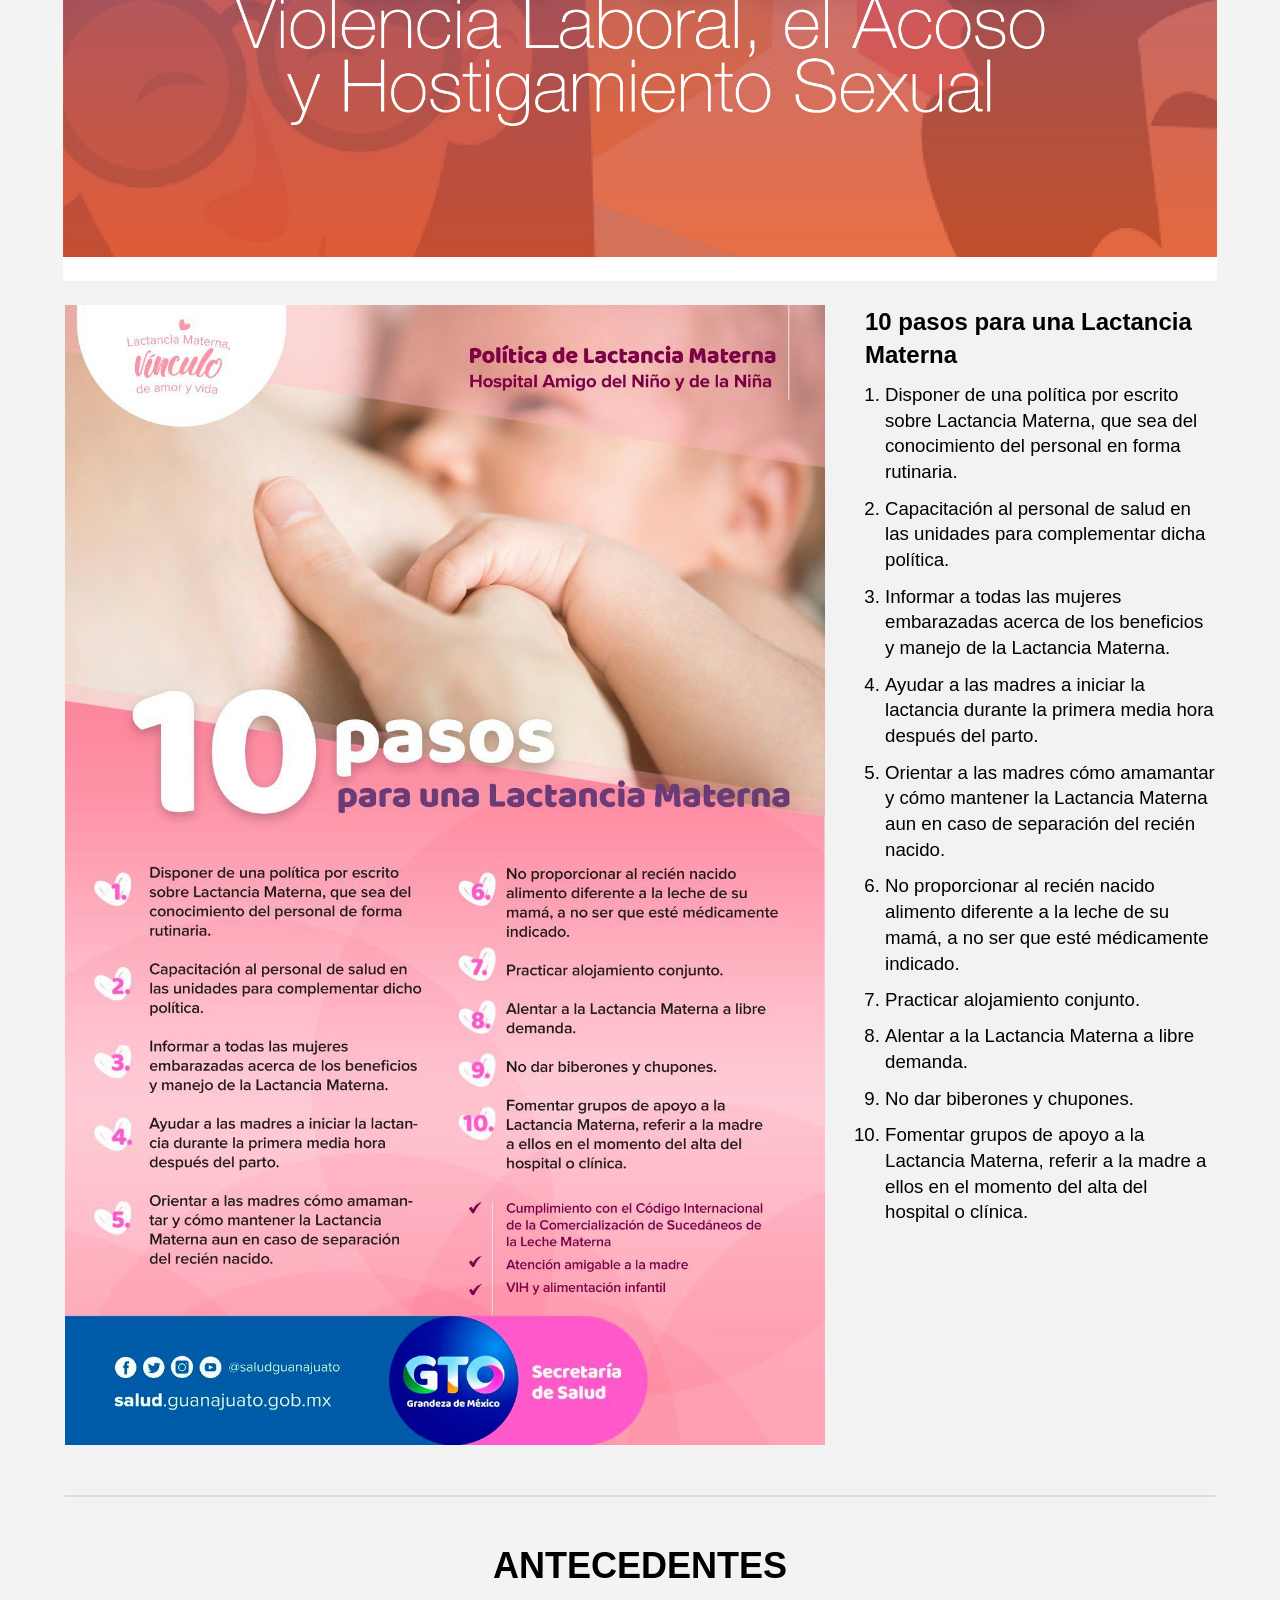
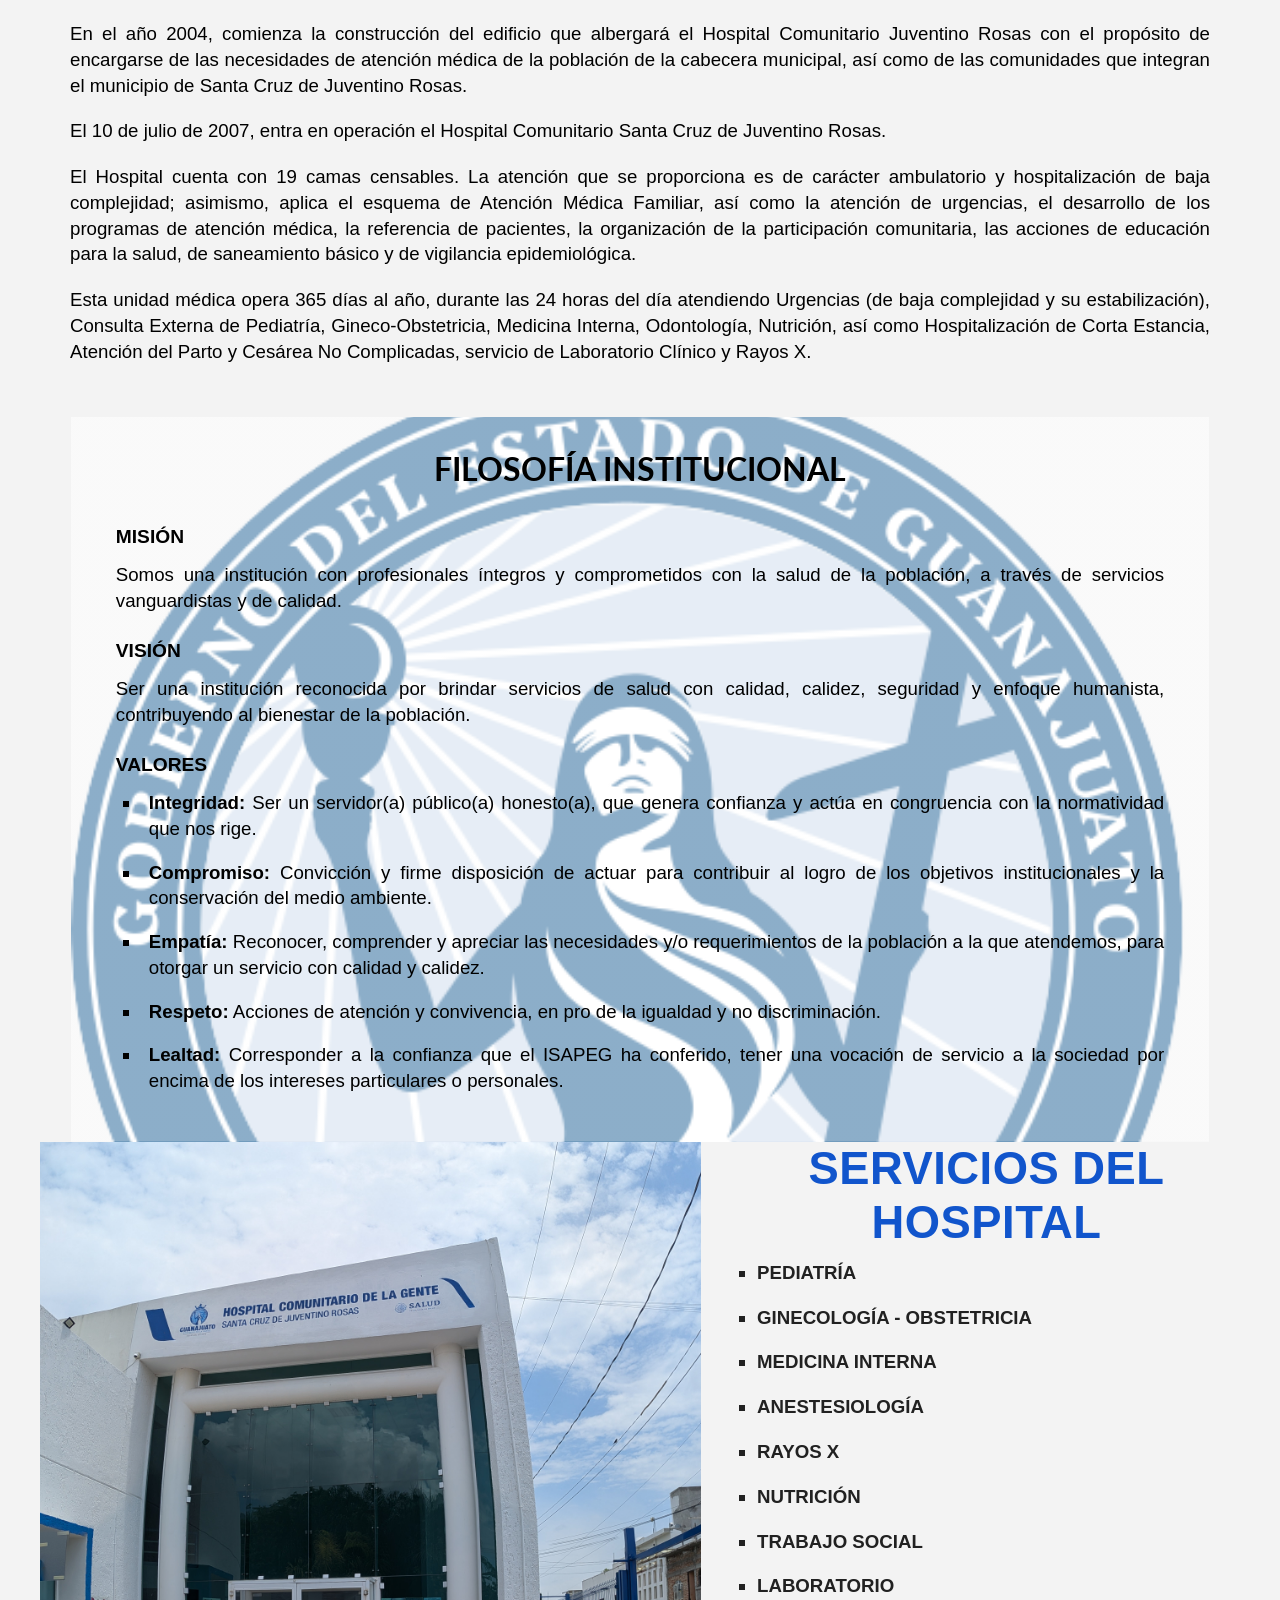
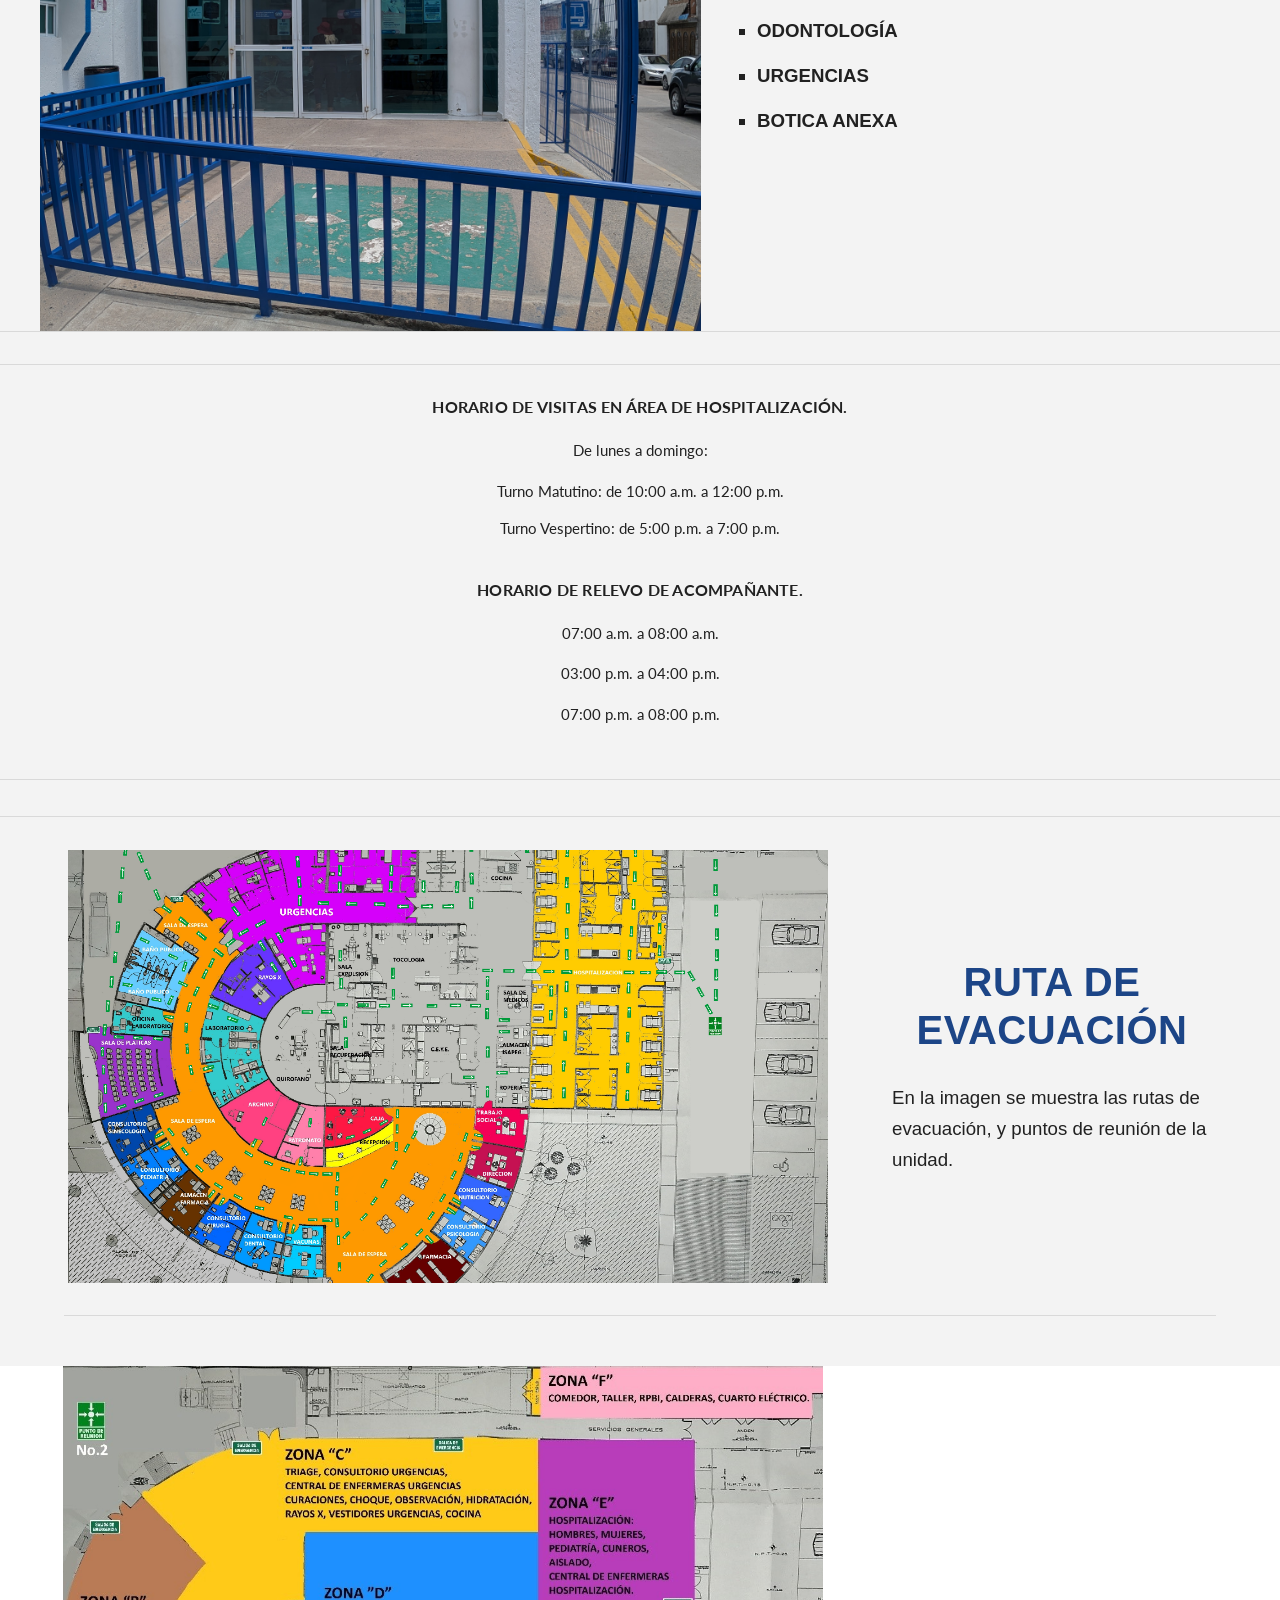
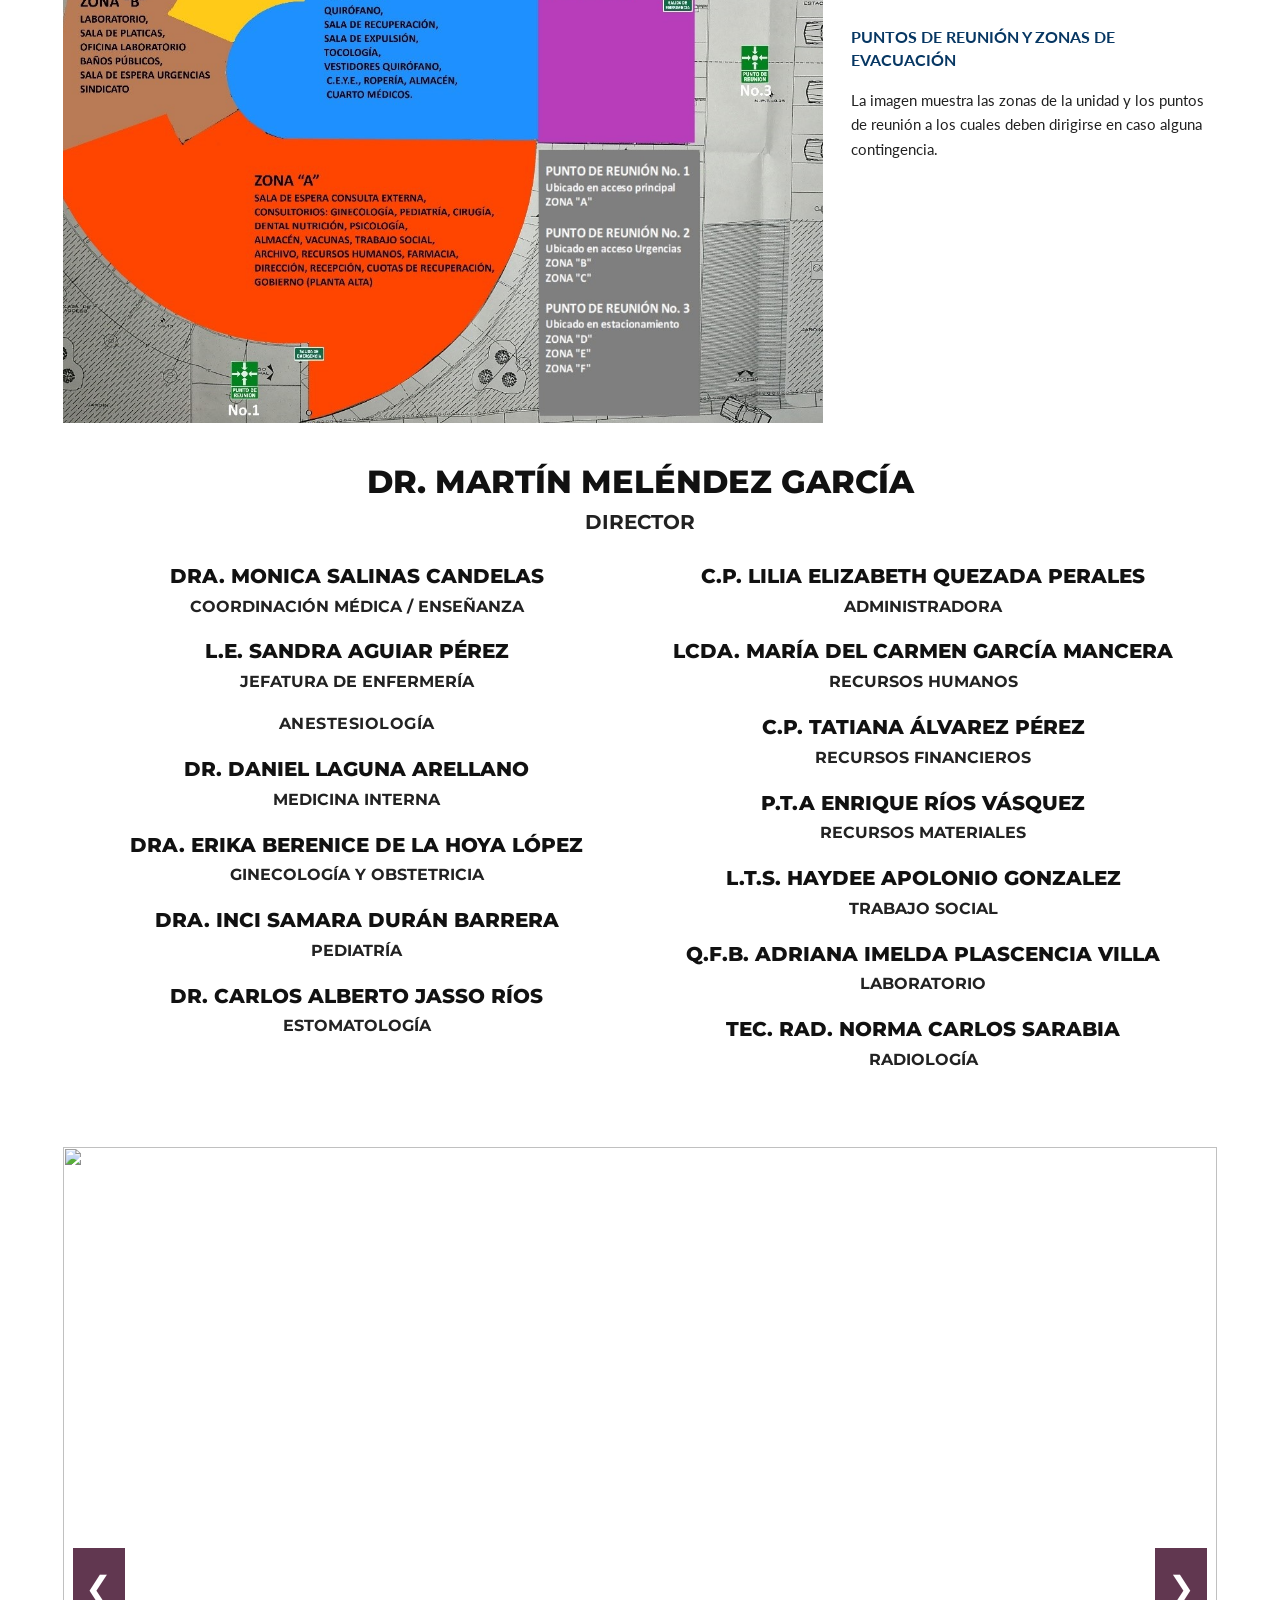
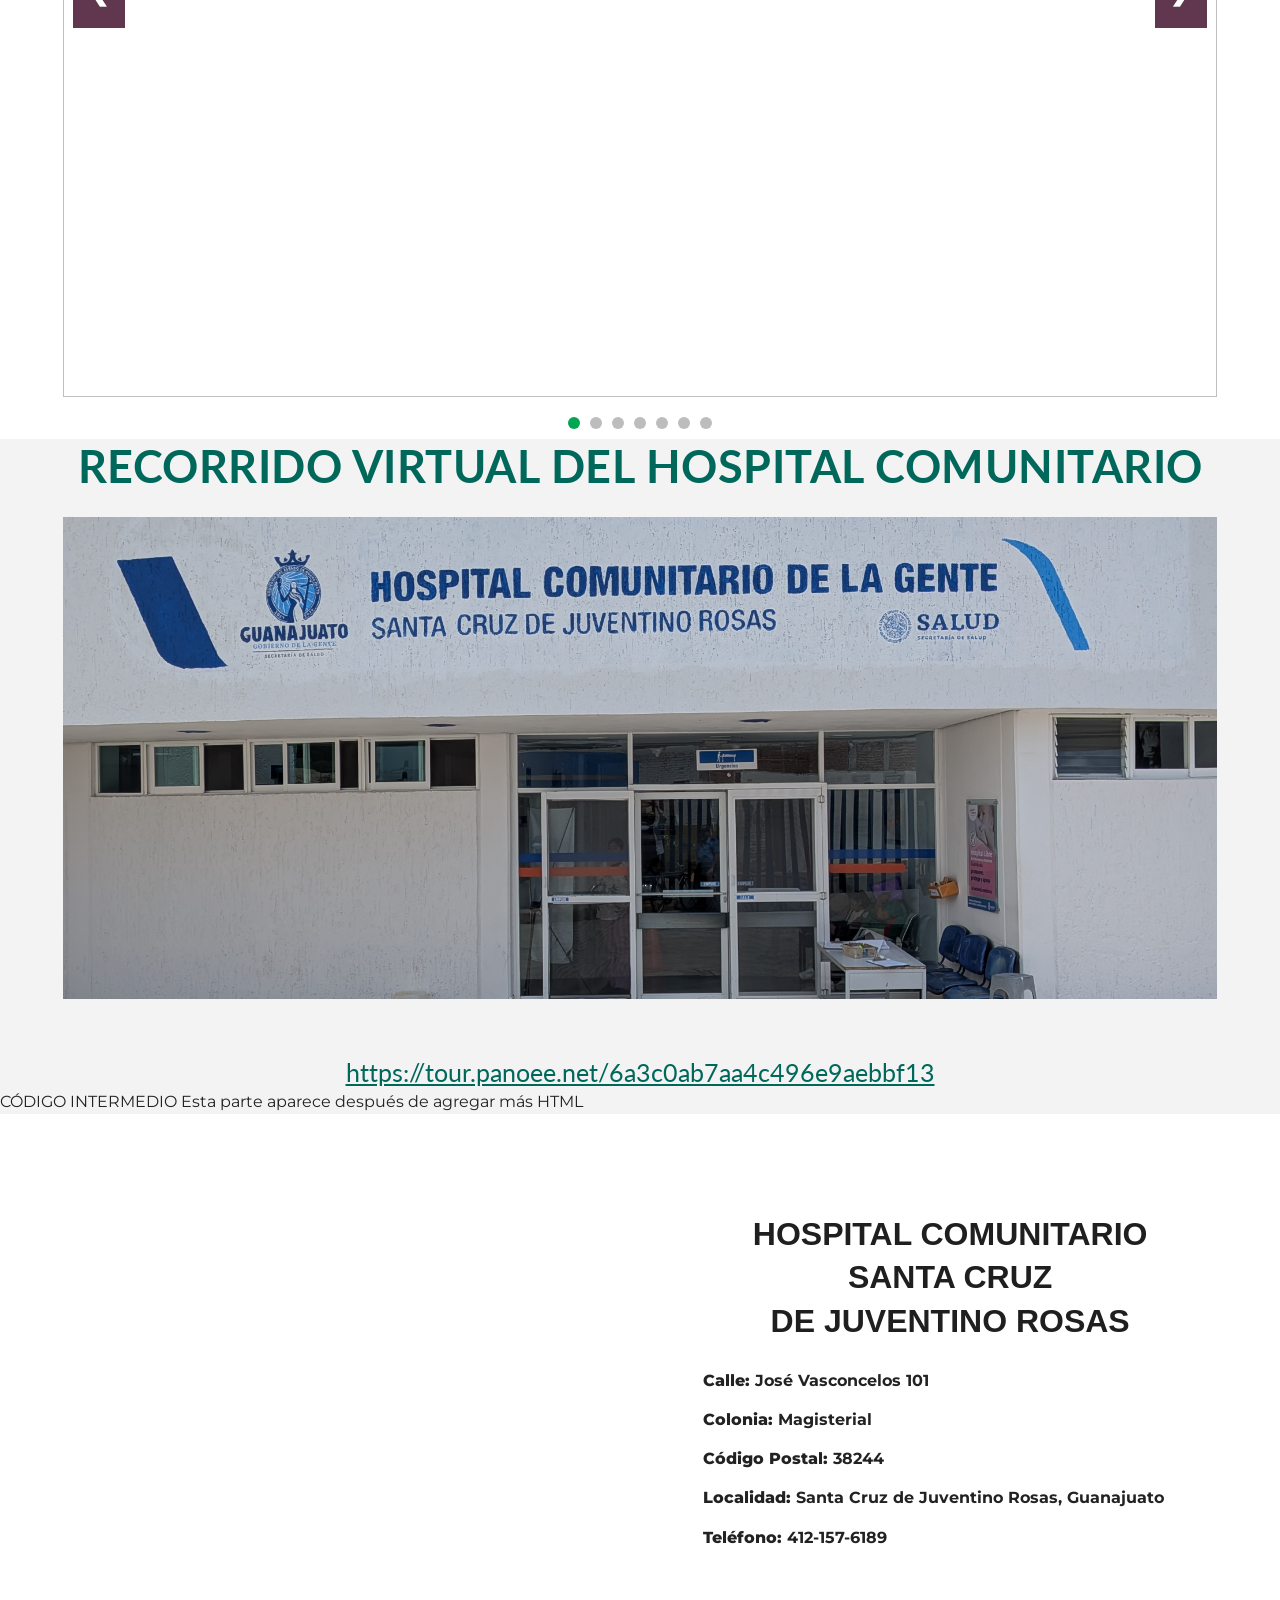
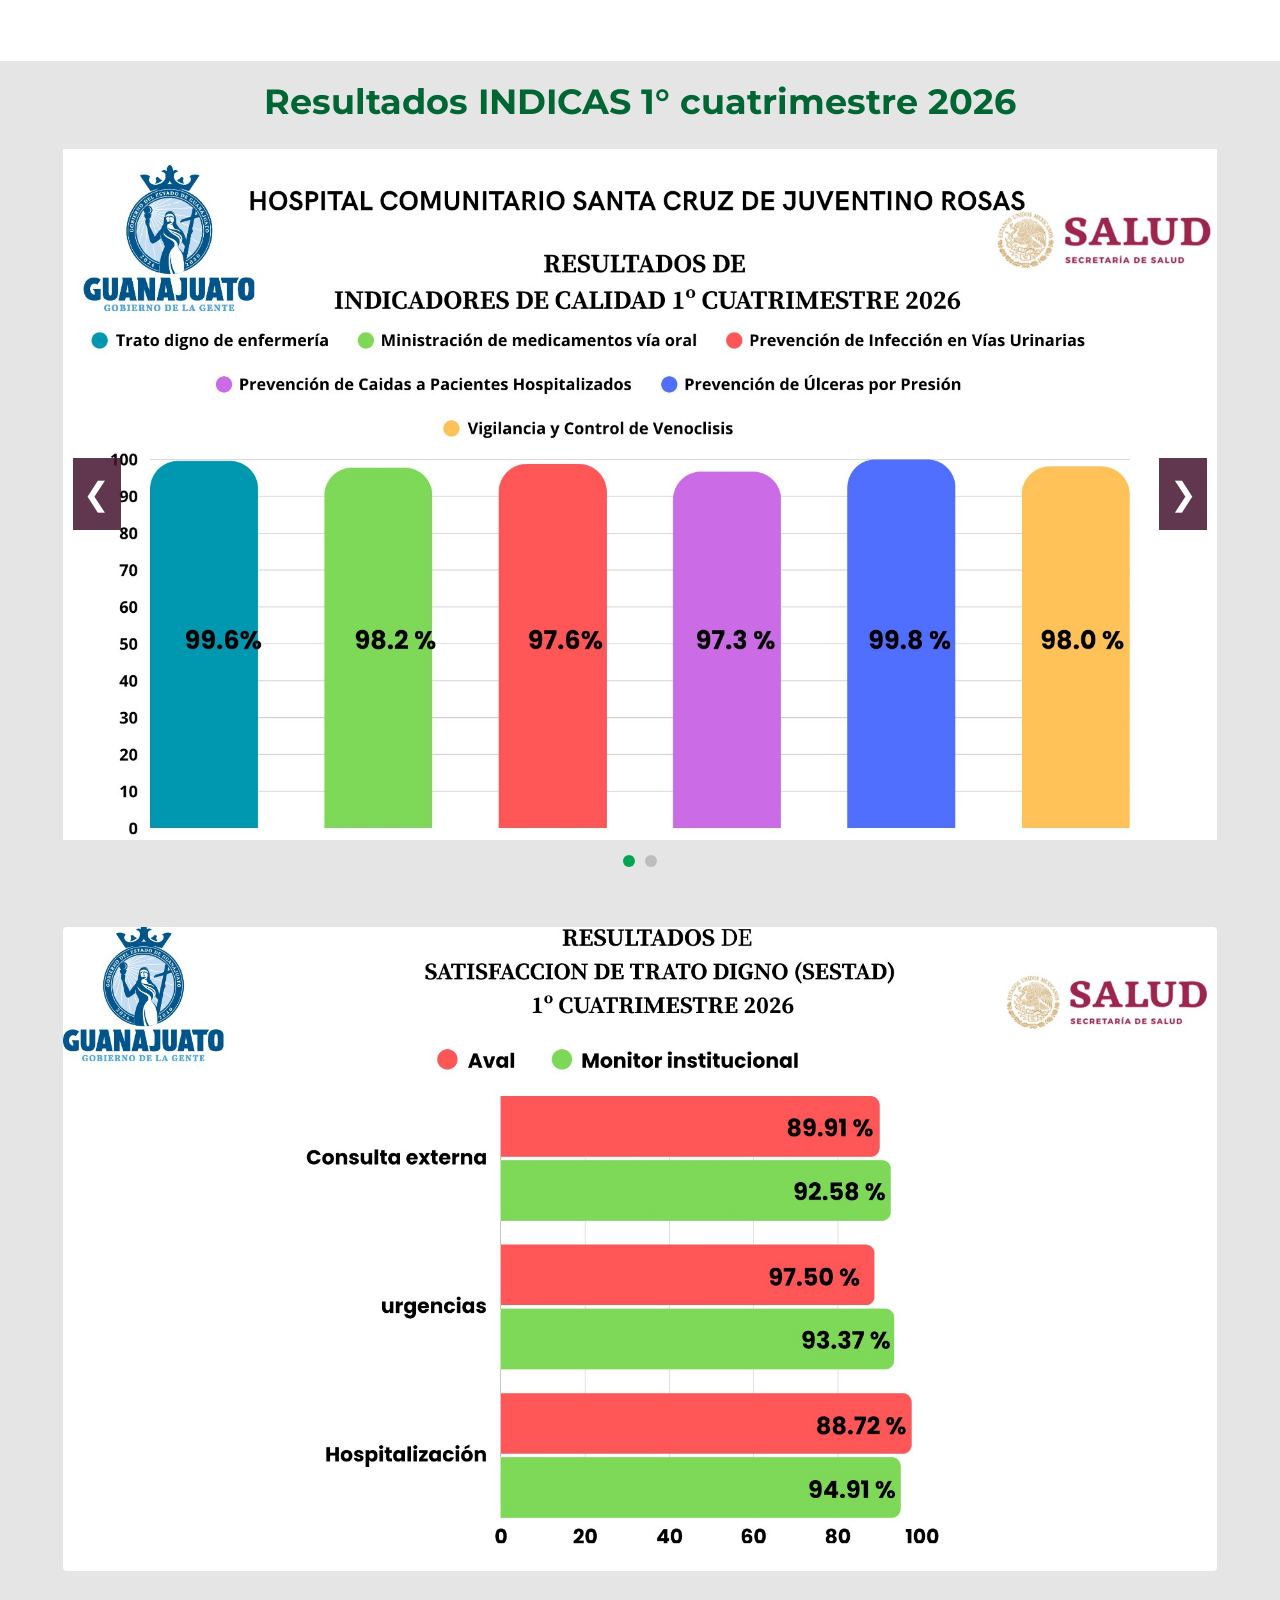
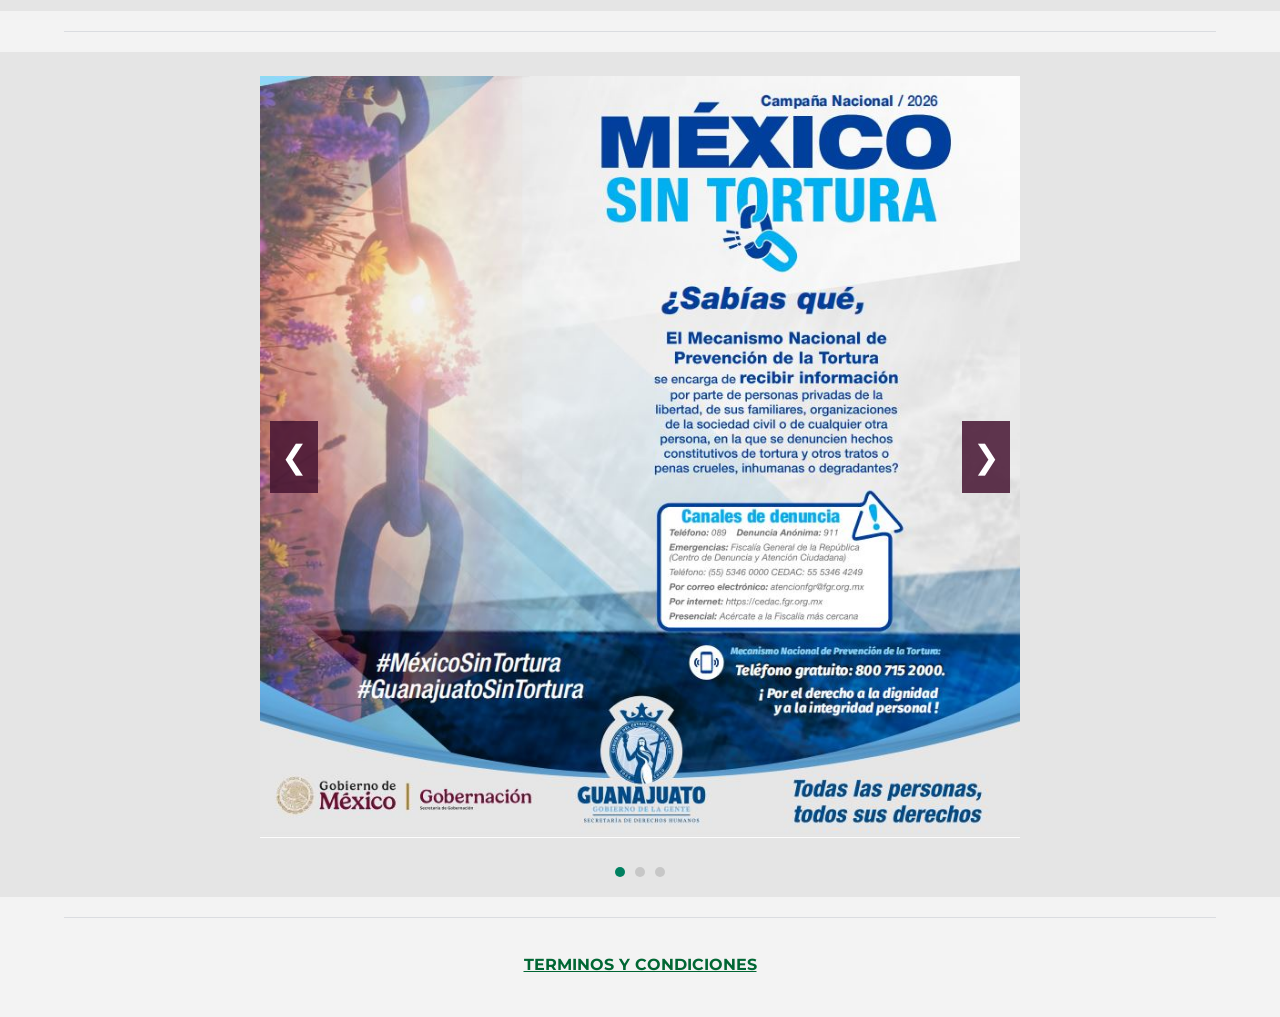
==== commit 042c3515: "y" ====
--- a/index.html
+++ b/index.html
@@ -74,42 +74,58 @@
 
     </section>
 
-    <section class="servicios">
+    <section class="botones">
 
         <div class="botones-servicios">
 
-                <a href="procedimientos.html" class="boton-verde">
-            PROCEDIMIENTOS
+                <a href="https://sites.google.com/guanajuato.gob.mx/proce-2-hcjr/inicio"
+                    class="boton-verde"
+                    target="_blank"
+                    rel="noopener noreferrer">
+                     PROCEDIMIENTOS
                 </a>
 
-                <a href="recursos-humanos.html" class="boton-verde">
-            RECURSOS HUMANOS
+                <a href="https://sites.google.com/guanajuato.gob.mx/rrhh-hcjr/inicio"
+                    class="boton-verde"
+                    target="_blank"
+                    rel="noopener noreferrer">
+                     RECURSOS HUMANOS
                 </a>
 
-                <a href="buzon.html" class="boton-verde">
-            BUZON DE ATENCION AL SERVIDOR PUBLICO
+                <a href="https://sites.google.com/guanajuato.gob.mx/buzon-de-atencion?usp=sharing"
+                    class="boton-verde"
+                    target="_blank"
+                    rel="noopener noreferrer">
+                     BUZON DE ATENCION AL SERVIDOR PUBLICO 
                 </a>
 
-                <a href="sinasep.html" class="boton-verde">
-            SINASEP
+
+                <a href="https://sites.google.com/guanajuato.gob.mx/sinasep/inicio"
+                    class="boton-verde"
+                    target="_blank"
+                    rel="noopener noreferrer">
+                     SINASEP
                 </a>
 
-                <a href="quejas.html" class="boton-verde">
-            BUZON DE QUEJAS, FELICITACIONES Y SUGERENCIAS
+                <a href="https://sites.google.com/guanajuato.gob.mx/buzon-quejas/inicio"
+                    class="boton-verde"
+                    target="_blank"
+                    rel="noopener noreferrer">
+                     BUZON DE QUEJAS, FELICITACIONES Y SUGERENCIAS
                 </a>
 
-                <a href="lactancia.html" class="boton-verde">
-            CLINICA DE LACTANCIA MATERNA
+                <a href="https://sites.google.com/guanajuato.gob.mx/clnica-de-lactancia-hcscjr?usp=sharing"
+                    class="boton-verde"
+                    target="_blank"
+                    rel="noopener noreferrer">
+                     CLINICA DE LACTANCIA MATERNA 
                 </a>
 
-        </div>
-
-    </section>
-
-
-   
-
-<section class="carrusel-seccion">
+
+        </div>
+
+    </section>
+ 
 
     <div class="carrusel-contenedor">
 
@@ -149,10 +165,6 @@
         </div>
 
     </div>
-
-</section>
-
-
 
     <div class="bloque-institucional">
 
@@ -422,8 +434,6 @@
 
 
     <section class="directorio-hospital">
-
-
 
         <div class="directorio-contenido">
 
@@ -682,8 +692,6 @@
 
     <section class="resultados-indicas">
 
-
-
         <div class="indicas-contenido">
 
             <h2 class="titulo-indicas">
@@ -724,7 +732,6 @@
     </section>
 
     <section class="resultados-indicas">
-
 
         <div class="indicas-contenido">
 
--- a/css/imagen-bienvenida.css
+++ b/css/imagen-bienvenida.css
@@ -1,34 +1,21 @@
 .imagen-bienvenida {
-
+    max-width:1356px;
     width:100%;
-
-    max-width:1356px;
-
     height:520px;
-
     margin:0 auto;
-
     background-image:url("../imagenes/hospital_01_fachada_panoramica.jpg");
-
     background-size:cover;
-
     background-position:center;
-
     background-repeat:no-repeat;
     position:relative;
+} 
 
-
-} 
 .titulo-imagen {
     width: 100%;
     height: 100%;
-
-    background: rgba(0,0,0,.25);
-
     display: flex;
     justify-content: center;
     align-items: center;
-
     text-align: center;
 }
 
@@ -36,61 +23,7 @@
     color: white;
     font-size: calc(3rem * var(--escala-texto));
     font-weight: 700;
-    line-height: calc(1.2 * var(--escala-texto));
-
+    line-height: 1.2;
     text-shadow: 0 2px 6px rgba(0,0,0,.5);
 }
 
-@media (max-width:64rem) {     /* 1024px */
-
-    .titulo-imagen h2 {
-        font-size:calc(2.5rem * var(--escala-texto));
-    }
-}
-
-@media (max-width:48rem) {     /* 768px */
-
-    .titulo-imagen h2 {
-        font-size:calc(2rem * var(--escala-texto));
-    }
-}
-
-@media (max-width:36rem) {     /* 576px */
-
-    .titulo-imagen h2 {
-        font-size:calc(1.6rem * var(--escala-texto));
-        line-height:1.2;
-    }
-}
-
-/* =========================================================
-   HCSJR
-   Texto del encabezado junto al logotipo
-   ========================================================= */
-
-.contenedor h1 {
-    box-sizing: border-box;
-
-    display: inline-block;
-    vertical-align: middle;
-
-    /* Equivalente al tamaño de 24px del original */
-    font-family: "Lato", Arial, sans-serif;
-    font-size: calc(24px * var(--escala-texto));
-    font-weight: 300;
-    line-height: 1;
-
-    max-width: 380px;
-
-    margin: 0;
-    padding: 16px 12px;
-
-    color: #ffffff;
-
-    white-space: nowrap;
-    overflow: hidden;
-    text-overflow: ellipsis;
-
-    outline: none;
-    text-decoration: none;
-}
--- a/css/botones.css
+++ b/css/botones.css
@@ -1,46 +1,30 @@
 /* =========================================================
    FRANJA DE BOTONES VERDES
    ========================================================= */
-
-.servicios {
+.botones {
     width: 100%;
-
     /* fondo gris correcto */
     background: rgba(242, 242, 242, 1);
 
     /* 24 px desde la imagen superior */
     padding: 24px 0;
 
-    margin: 0;
-
-    position: relative;
     box-sizing: border-box;
 }
 
 
 /* =========================================================
-   SOLO LÍNEA INFERIOR
+   SOLO LÍNEA INFERIOR 
    ========================================================= */
 
-.servicios::after {
+.botones::after {
     content: "";
-
     display: block;
-
     width: 90%;
     max-width: 1400px;
-
     height: 1px;
-
     background: #d9d9d9;
-
     margin: 24px auto 0 auto;
-}
-
-
-/* IMPORTANTE: eliminar la línea superior */
-.servicios::before {
-    content: none;
 }
 
 /* =========================================================
@@ -50,13 +34,9 @@
 .botones-servicios {
     width: 72%;
     max-width: 980px;
-
     margin: 0 auto;
-
     display: grid;
-
     grid-template-columns: repeat(2, 1fr);
-
     gap: 1.625rem 1.875rem;
 }
 
@@ -68,31 +48,21 @@
 .boton-verde {
     background: #0f8b83;
     color: #ffffff;
-
     text-decoration: none;
     text-transform: uppercase;
-
     font-size: calc(0.92rem * var(--escala-texto));
     font-weight: 500;
-
     height: 2.375rem;
-
     padding: 0 1.125rem;
-
     border-radius: 0.1875rem;
-
     display: flex;
     align-items: center;
     justify-content: center;
-
     transition: background 0.2s ease;
-
     text-align: center;
-
     white-space: nowrap;
     overflow: hidden;
     text-overflow: ellipsis;
-
     box-sizing: border-box;
 }
 
@@ -106,22 +76,3 @@
     color: #ffffff;
 }
 
-
-/* =========================================================
-   MÓVILES
-   ========================================================= */
-
-@media (max-width: 48rem) {
-
-    .botones-servicios {
-        width: 90%;
-        grid-template-columns: 1fr;
-        gap: 1rem;
-    }
-
-    .boton-verde {
-        height: 2.625rem;
-        font-size: calc(0.9rem * var(--escala-texto));
-    }
-
-}
--- a/css/filosofia.css
+++ b/css/filosofia.css
@@ -57,7 +57,6 @@
     background-position: center center;
     background-repeat: no-repeat;
     background-size: cover;
-
     pointer-events: none;
 }
 
--- a/css/carrusel_violencia.css
+++ b/css/carrusel_violencia.css
@@ -5,9 +5,7 @@
     margin: 0 auto;
     overflow: hidden; 
     padding: 24px 0;
-
     background: #ffffff;
-
     box-sizing: border-box;
 }
 
@@ -16,8 +14,27 @@
     width: 100%;
     height: 100%;
     margin: 0 auto;
+    background: #ffffff;
+}
 
-    background: #ffffff;
+.carrusel .anterior,
+.carrusel .siguiente {
+    position: absolute;
+    top: 50%;
+    transform: translateY(-50%);
+    background: rgba(0, 0, 0, 0.5);
+    color: #ffffff;
+    border: none;
+    width: 50px;
+    height: 50px;
+    border-radius: 50%;
+    cursor: pointer;
+    font-size: 25px;
+    z-index: 100;
+}
+
+.carrusel .anterior {
+    left: 20px;
 }
 
 .carrusel-contenedor .slides-wrapper {
@@ -45,34 +62,6 @@
     object-fit: cover;
 }
 
-.carrusel .anterior,
-.carrusel .siguiente {
-    position: absolute;
-
-    top: 50%;
-    transform: translateY(-50%);
-
-    background: rgba(0, 0, 0, 0.5);
-    color: #ffffff;
-
-    border: none;
-
-    width: 50px;
-    height: 50px;
-
-    border-radius: 50%;
-
-    cursor: pointer;
-
-    font-size: 25px;
-
-    z-index: 100;
-}
-
-.carrusel .anterior {
-    left: 20px;
-}
-
 .carrusel .siguiente {
     right: 20px;
 }
@@ -82,48 +71,31 @@
    ========================================================= */
 
 .indicadores {
-    position: static;
     display: flex;
     justify-content: center;
     align-items: center;
-
     gap: 0.625rem;      /* 10 px entre puntos */
-
     /* 34 px desde la imagen */
     margin-top: 2.125rem;
-
     /* 24 px hasta la línea gris */
     margin-bottom: 1.5rem;
 }
-
-
 /* =========================================================
    PUNTOS
    ========================================================= */
-
 .punto {
     width: 0.625rem;    /* 10 px */
     height: 0.625rem;   /* 10 px */
-
-
     min-width: 10px;
     min-height: 10px;
-
     border-radius: 50%;
-
     background: #bdbdbd;
-
     display: block;
-
     box-sizing: border-box;
     cursor: pointer;
-
     transition: background 0.25s ease;
 }
-
-
 /* Punto correspondiente a la imagen activa */
-
 .punto.activo {
     background: #00a651;
 }
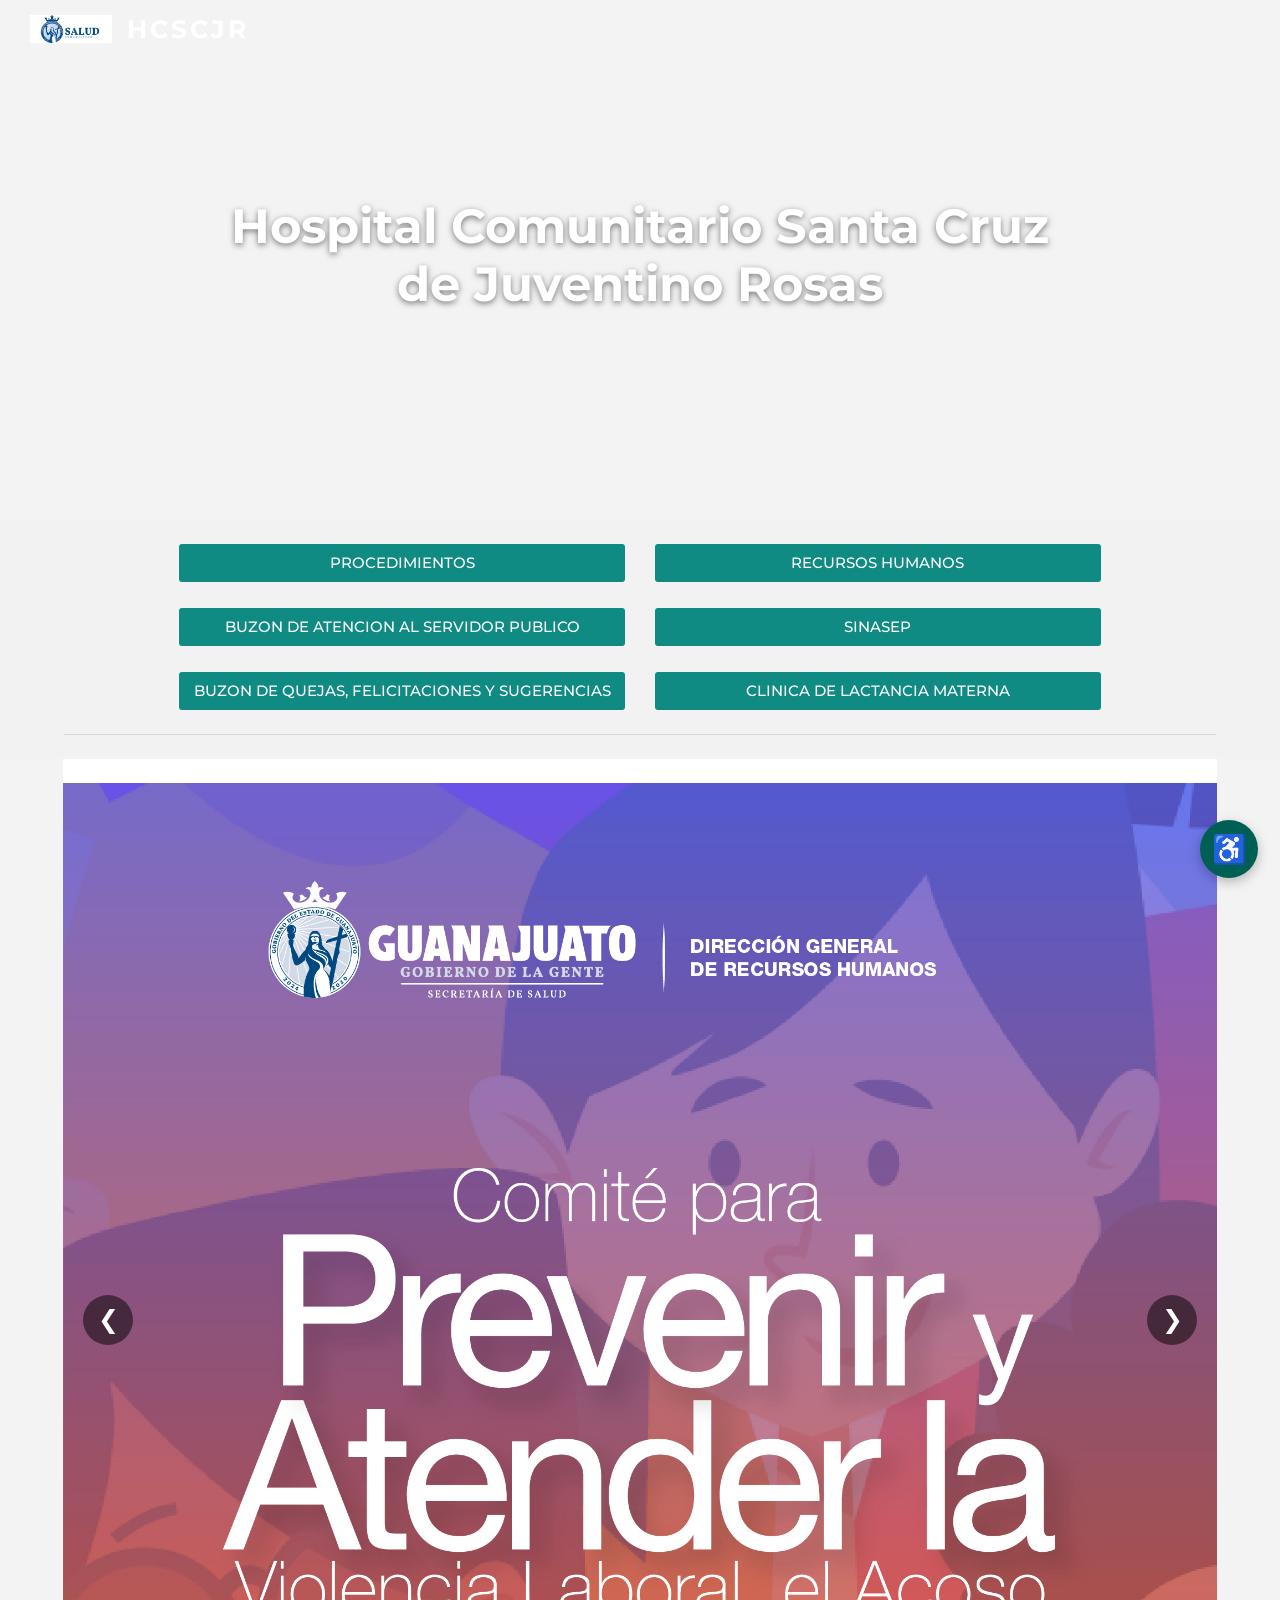
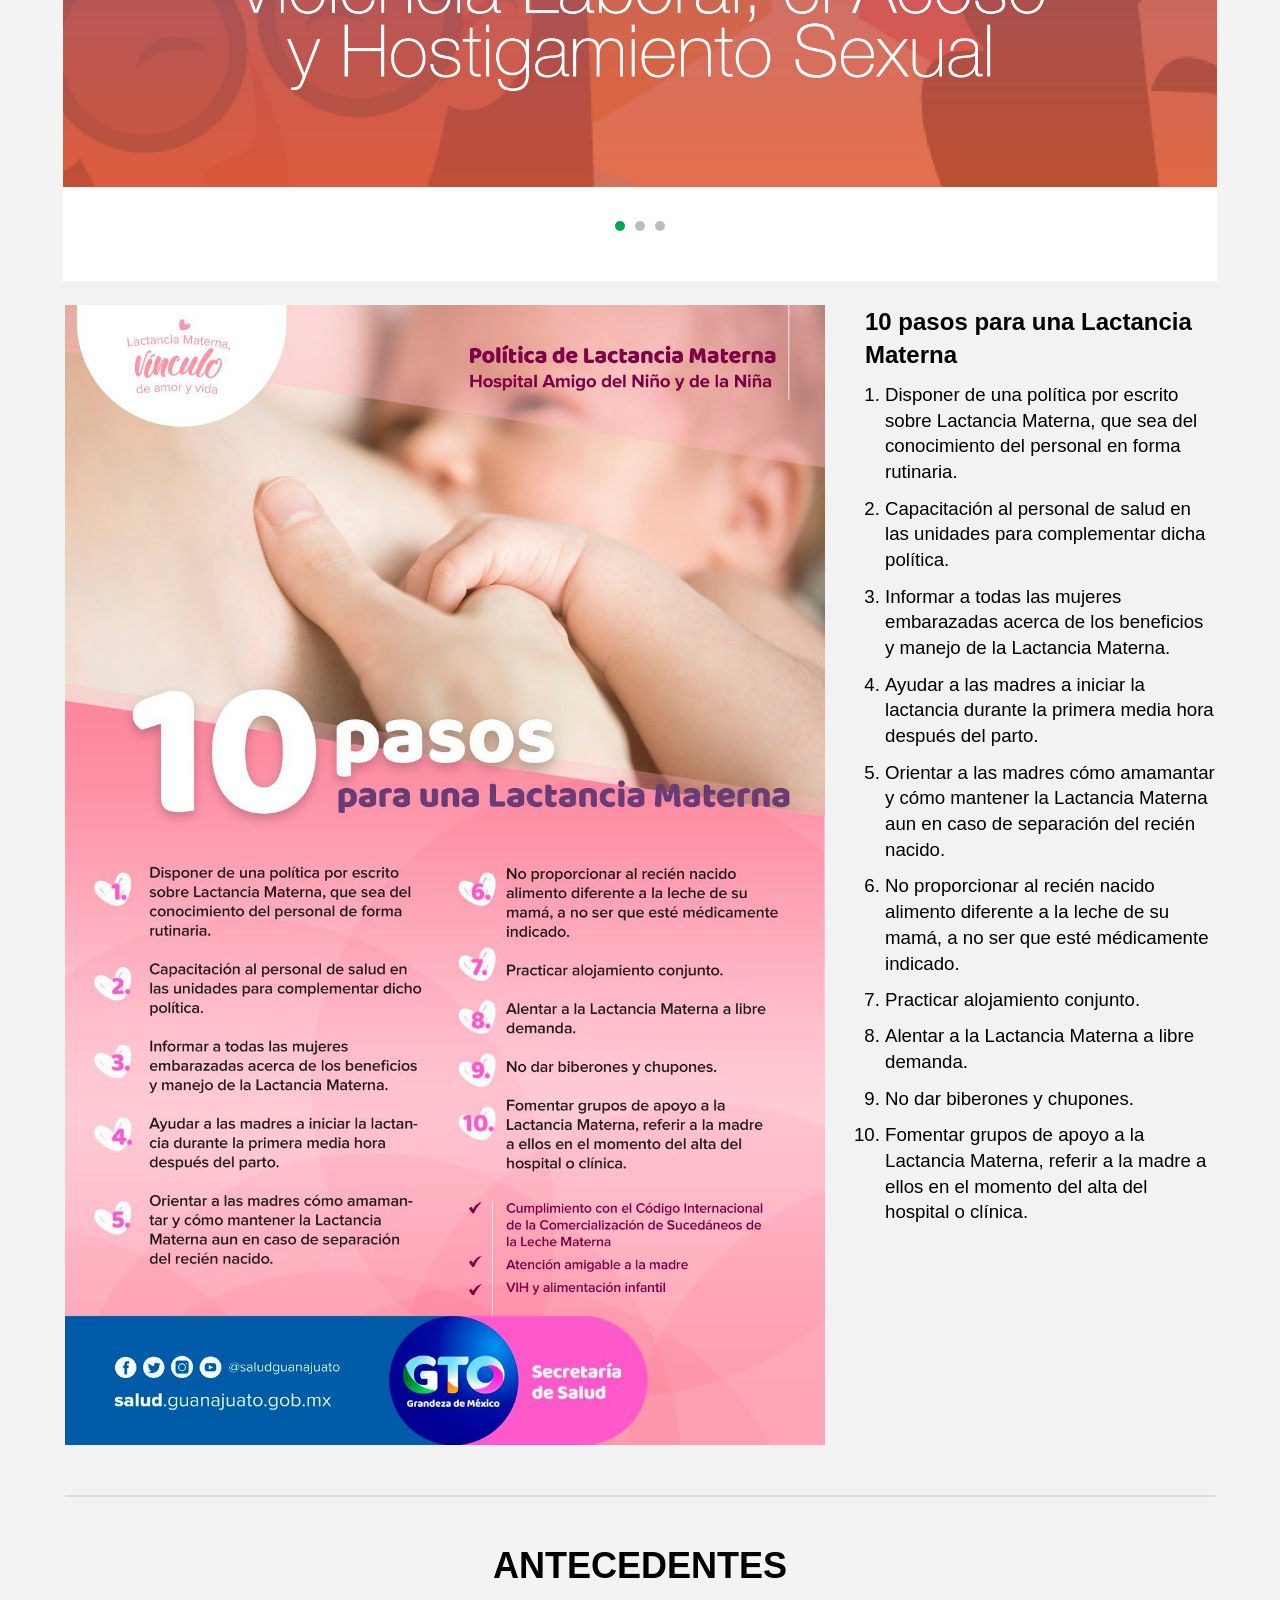
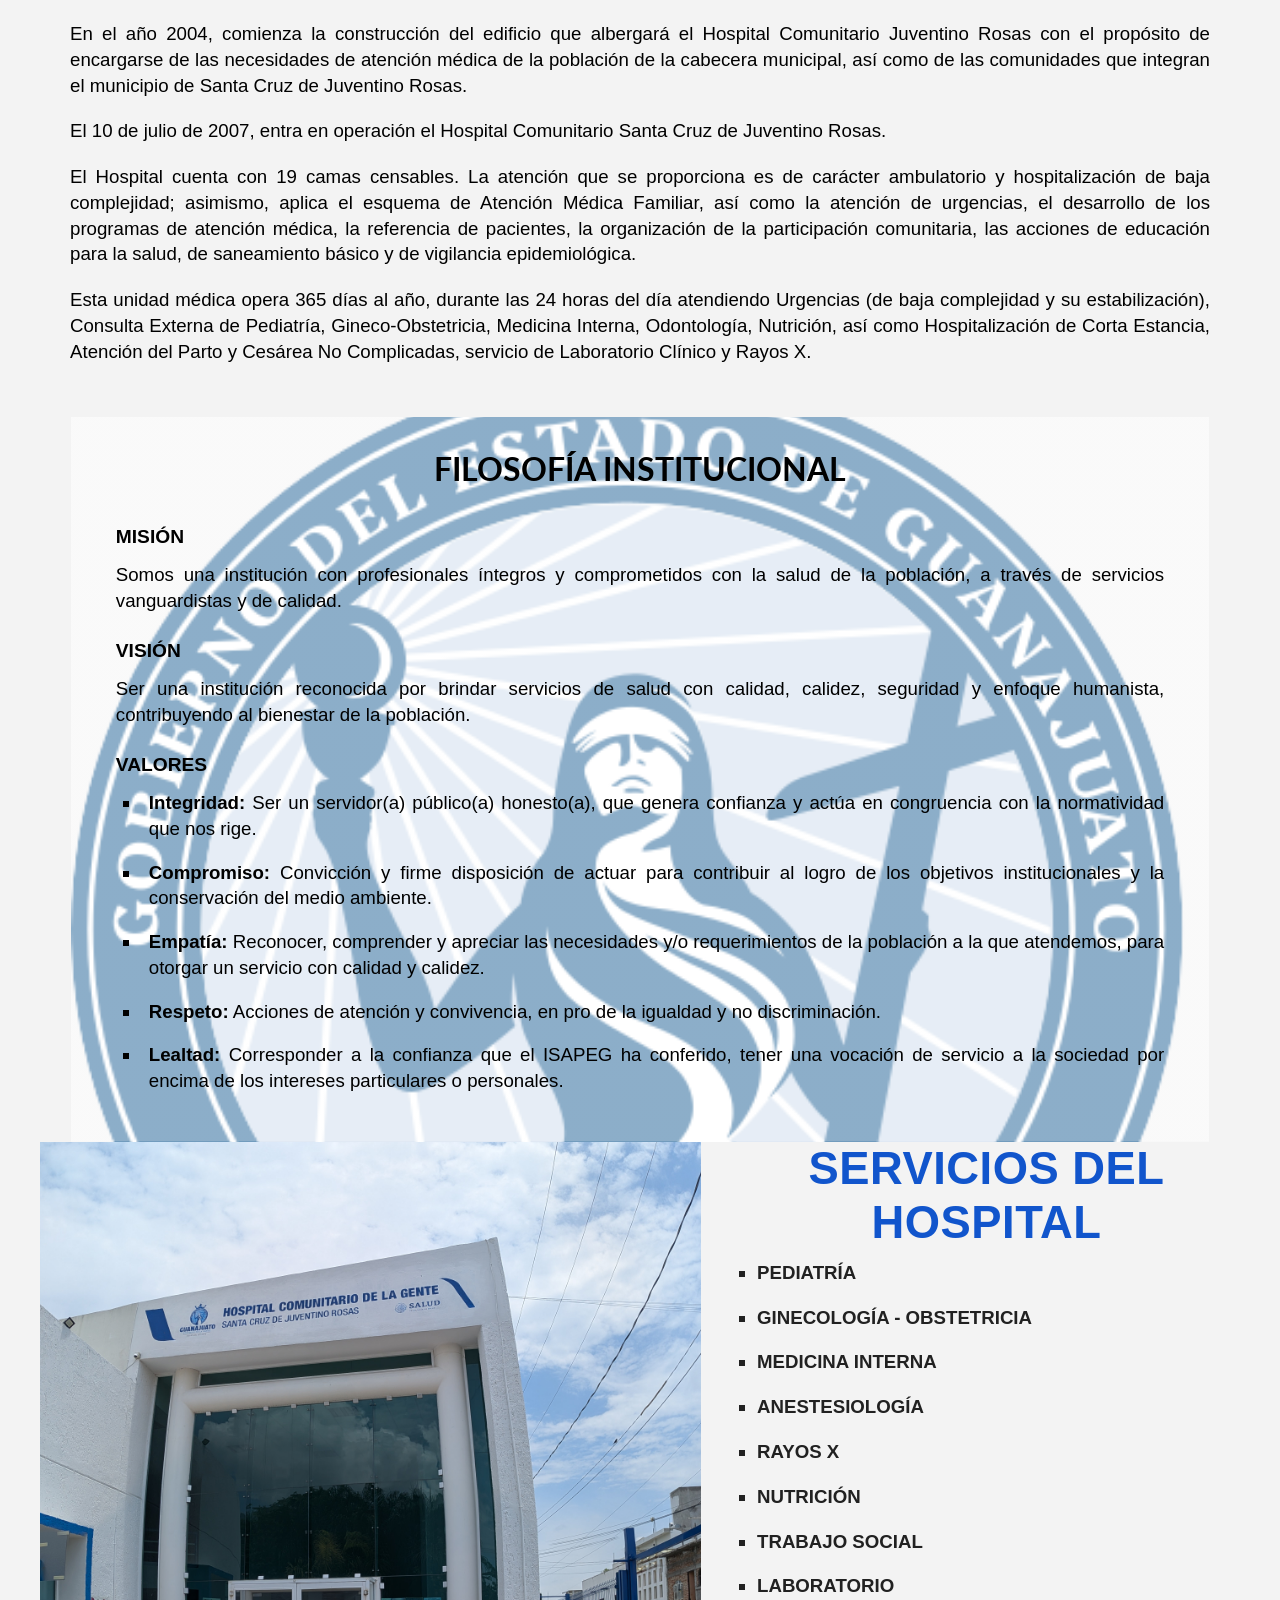
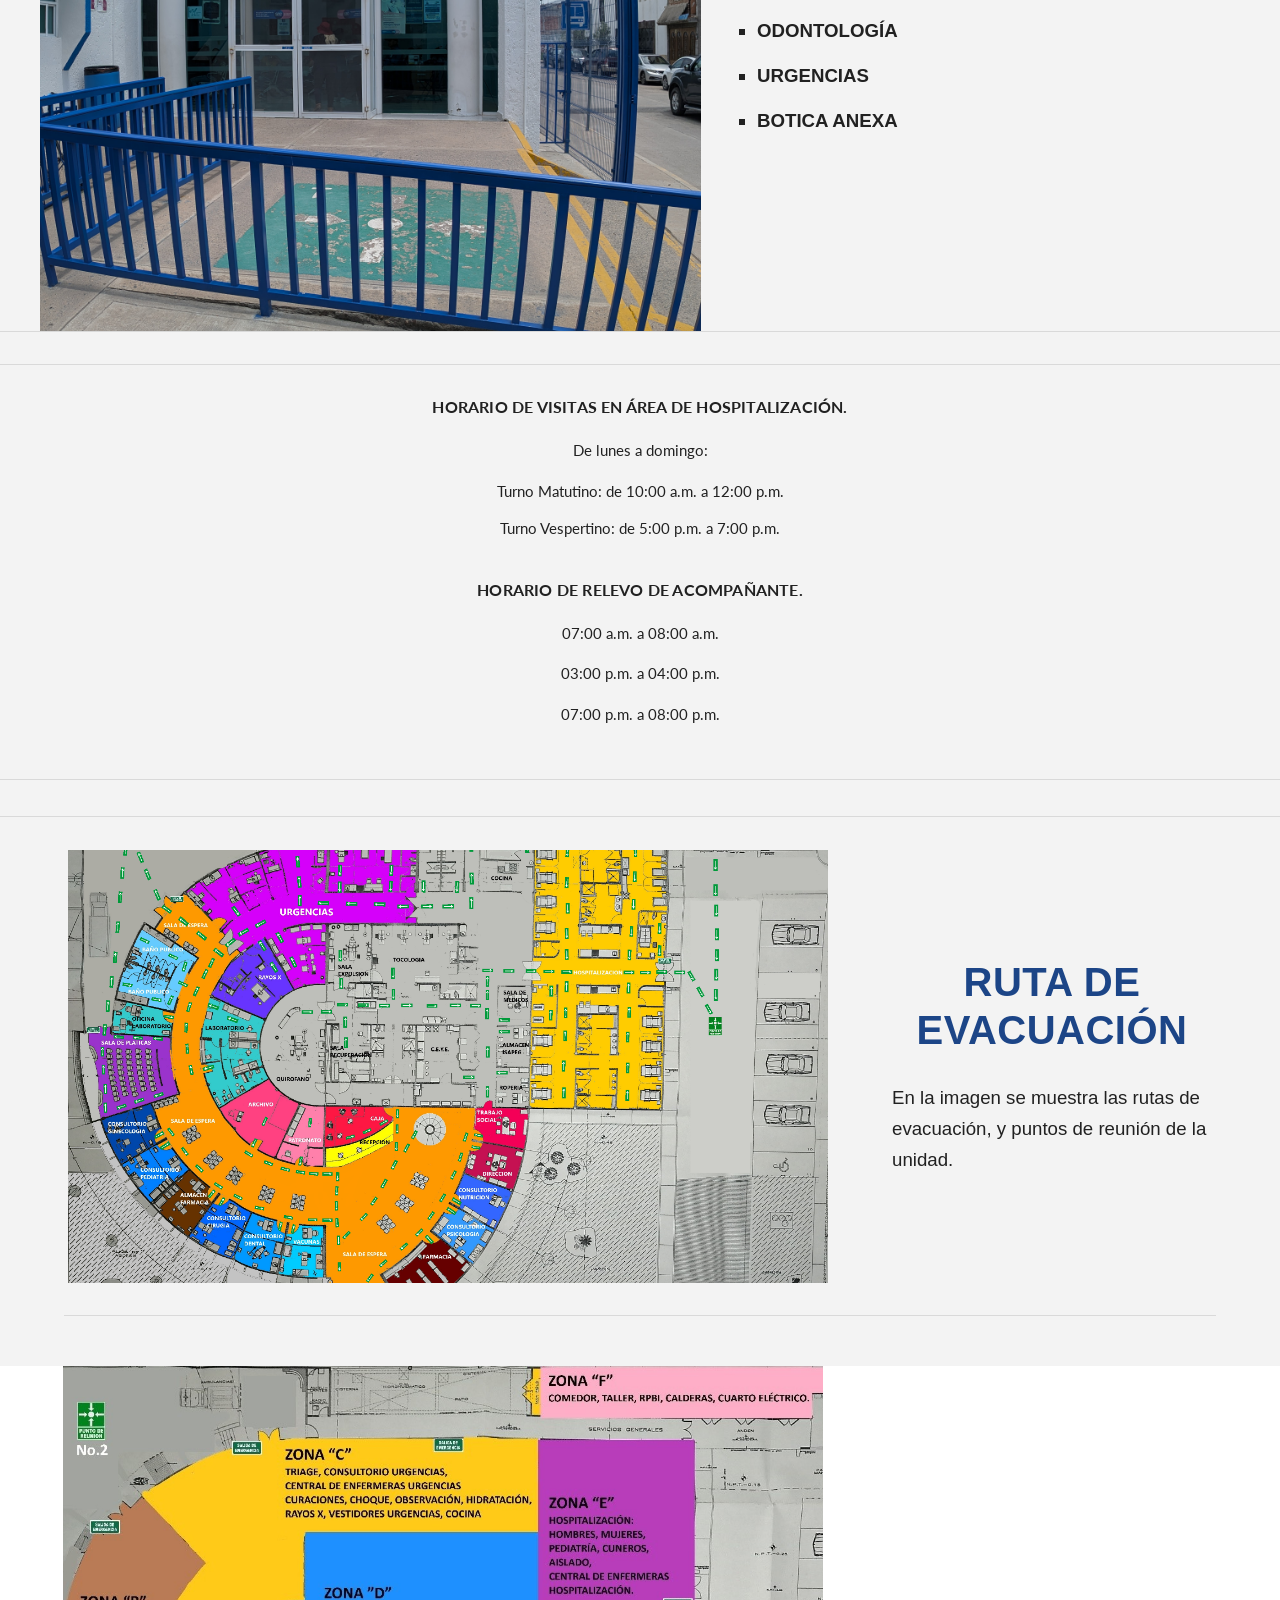
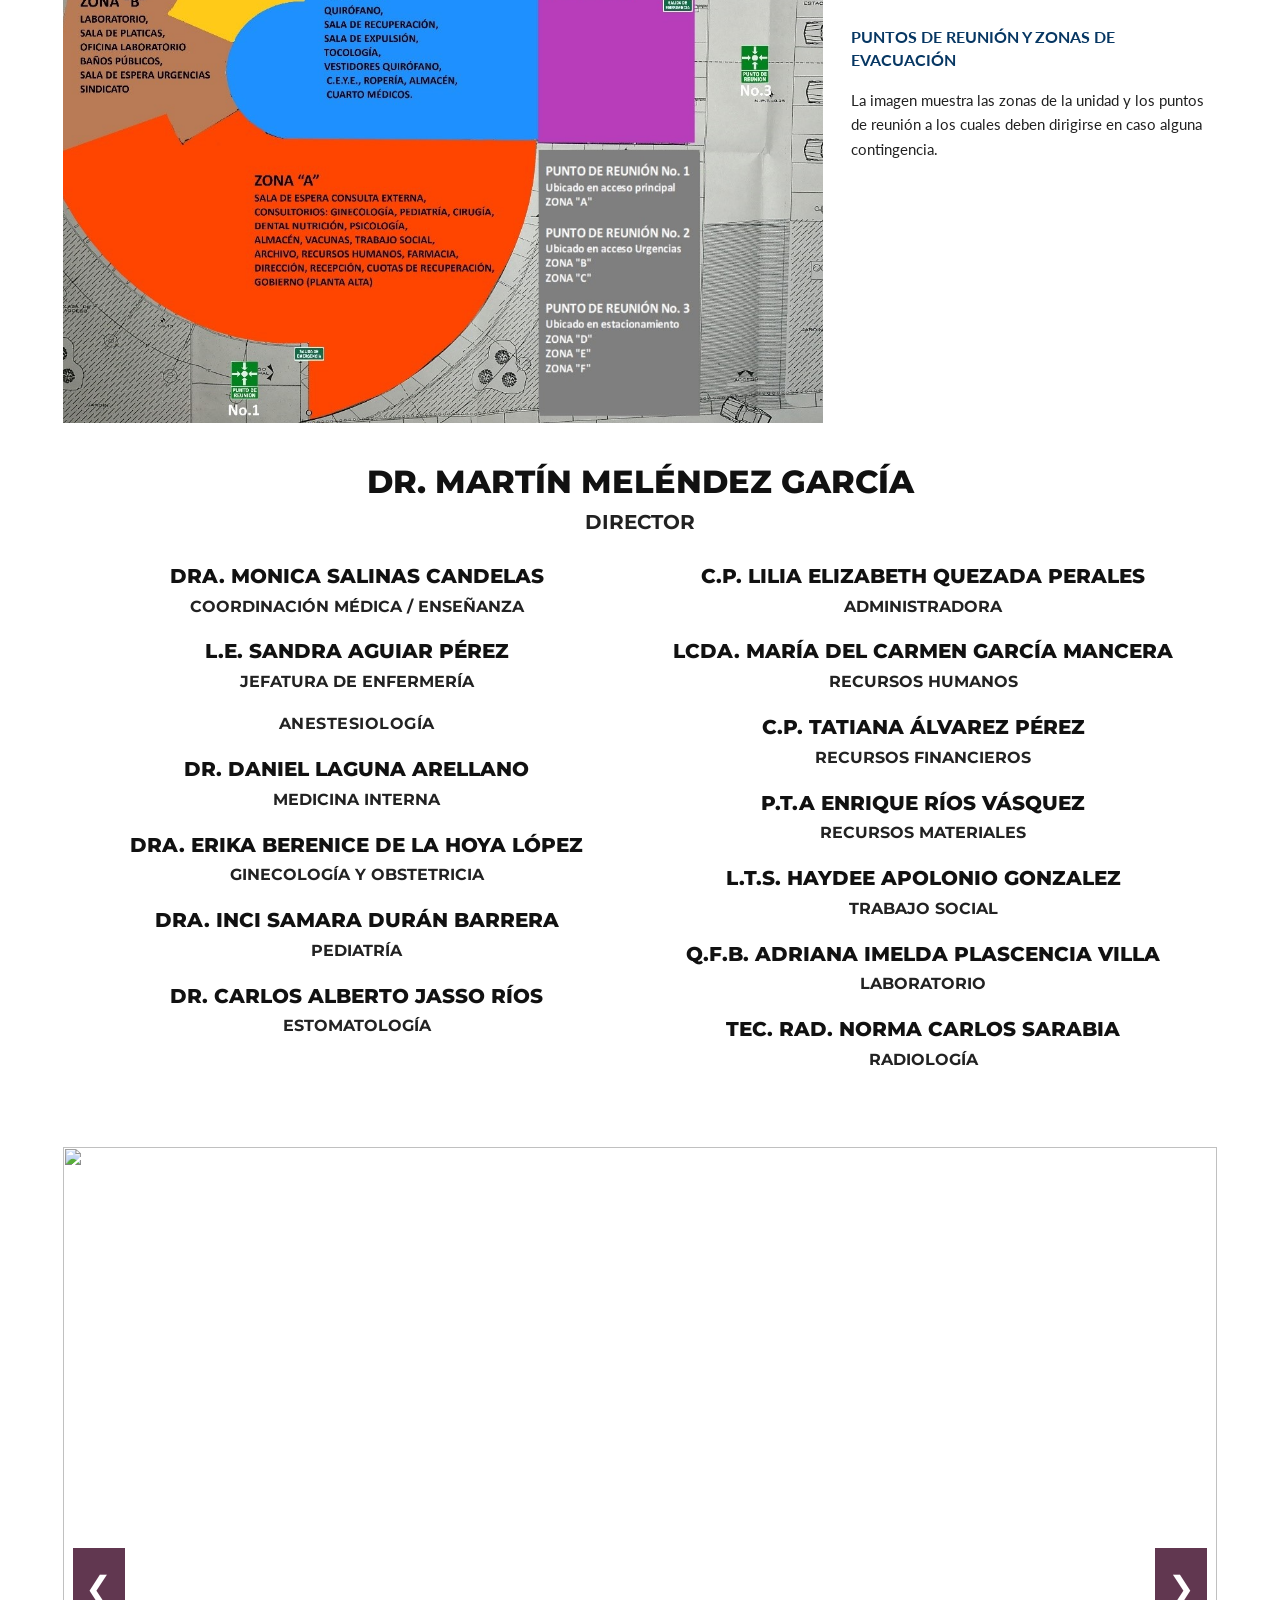
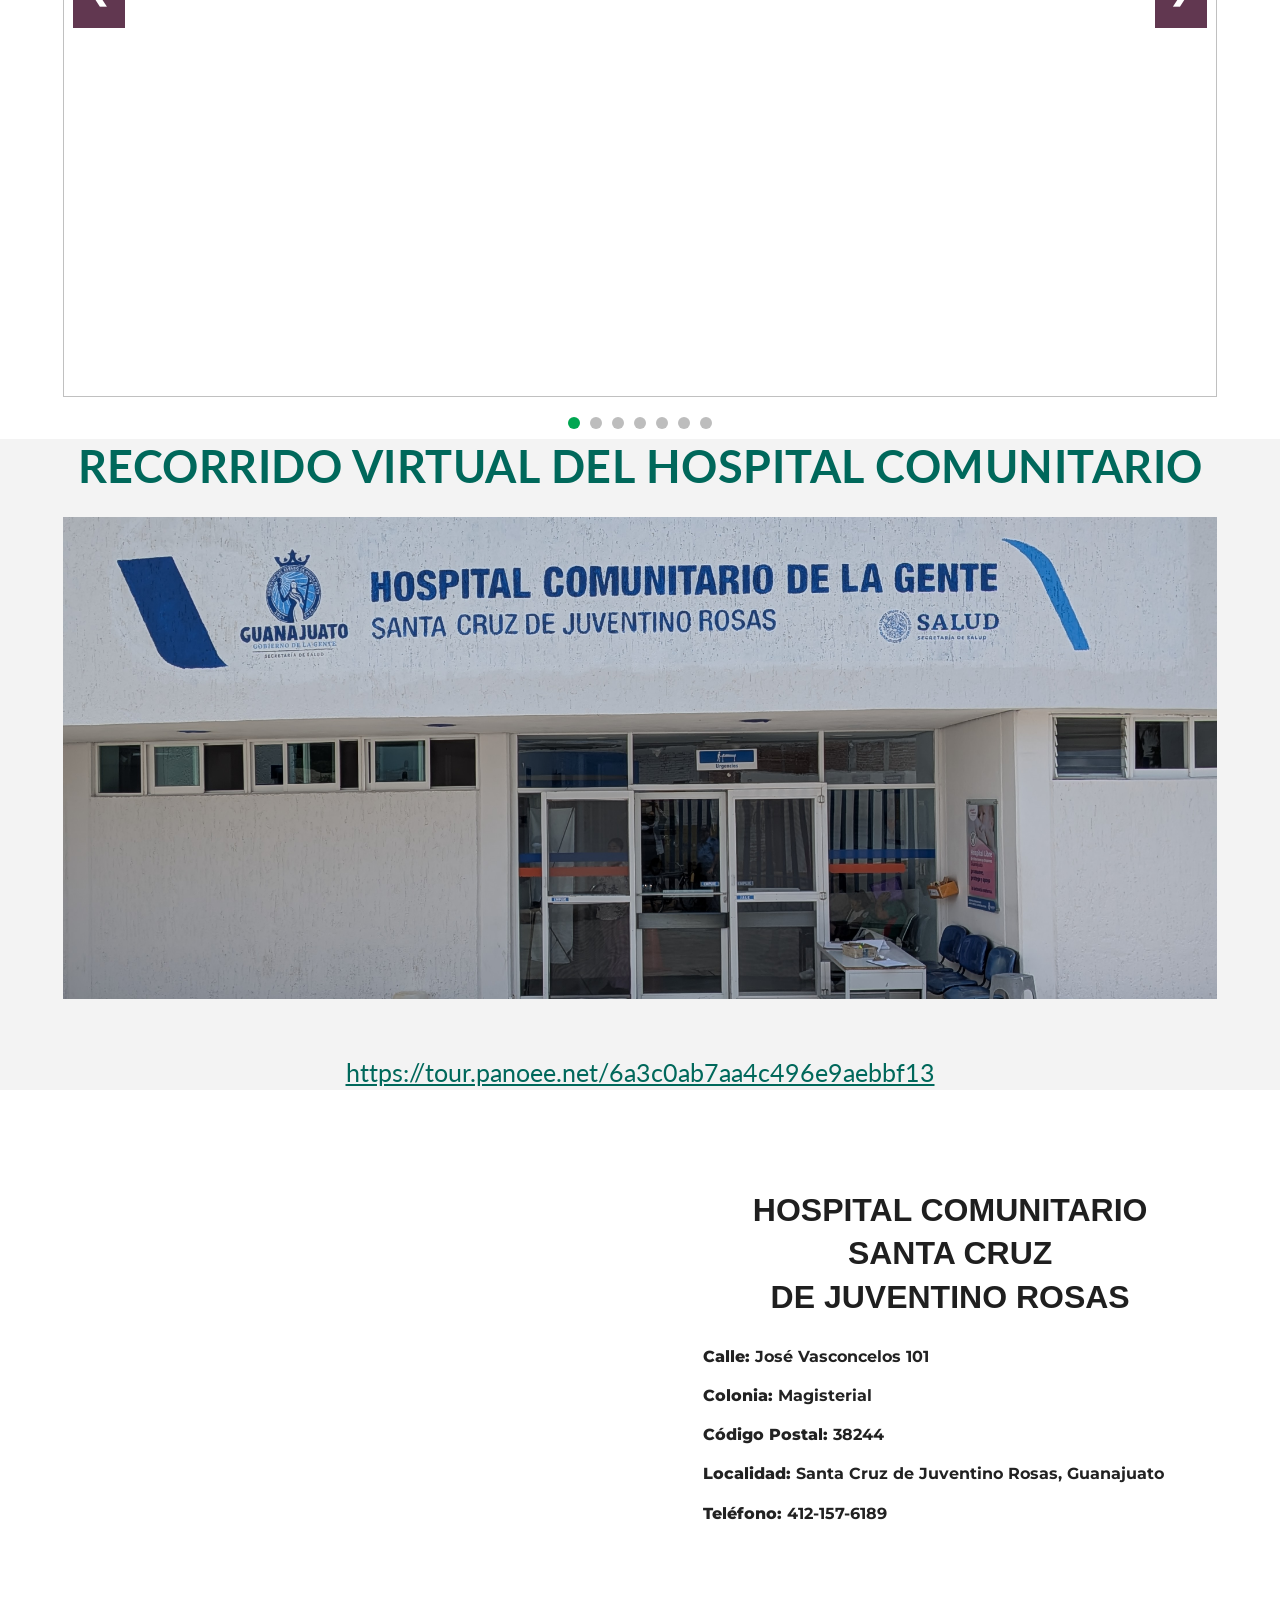
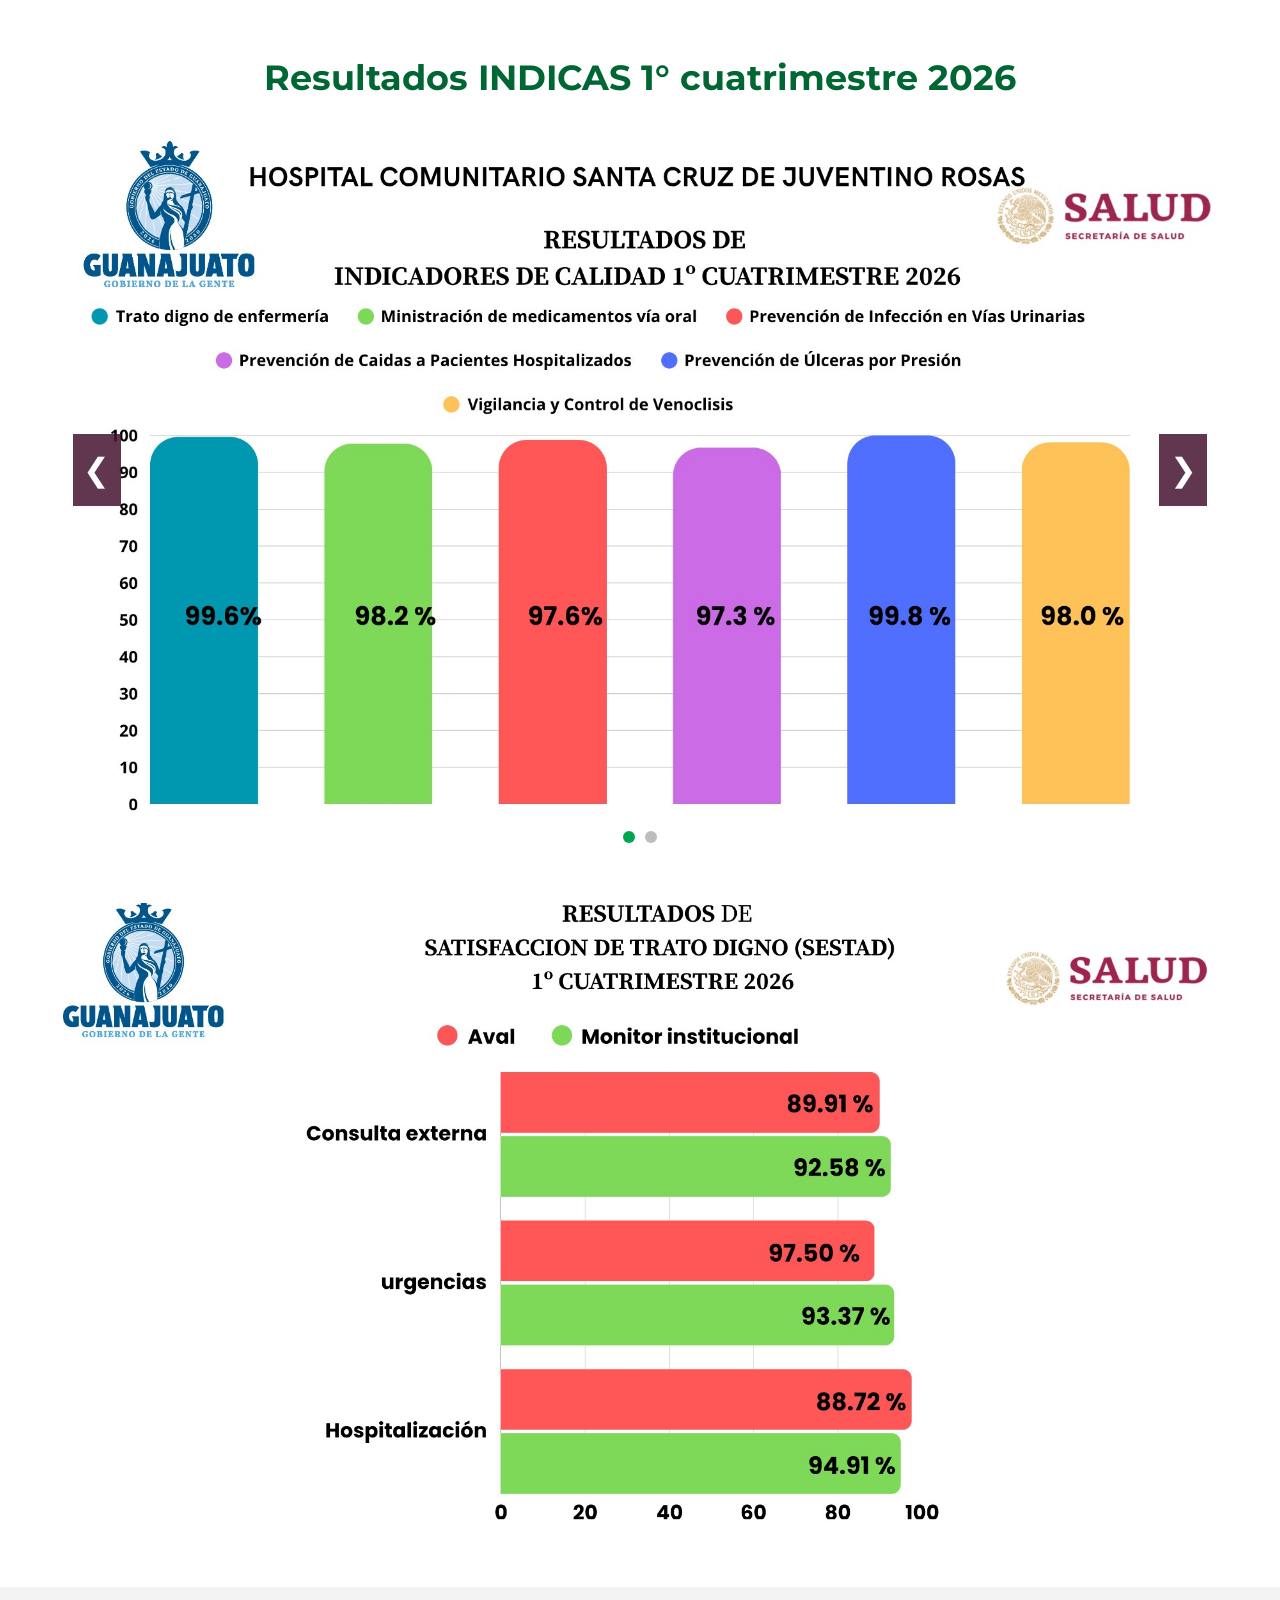
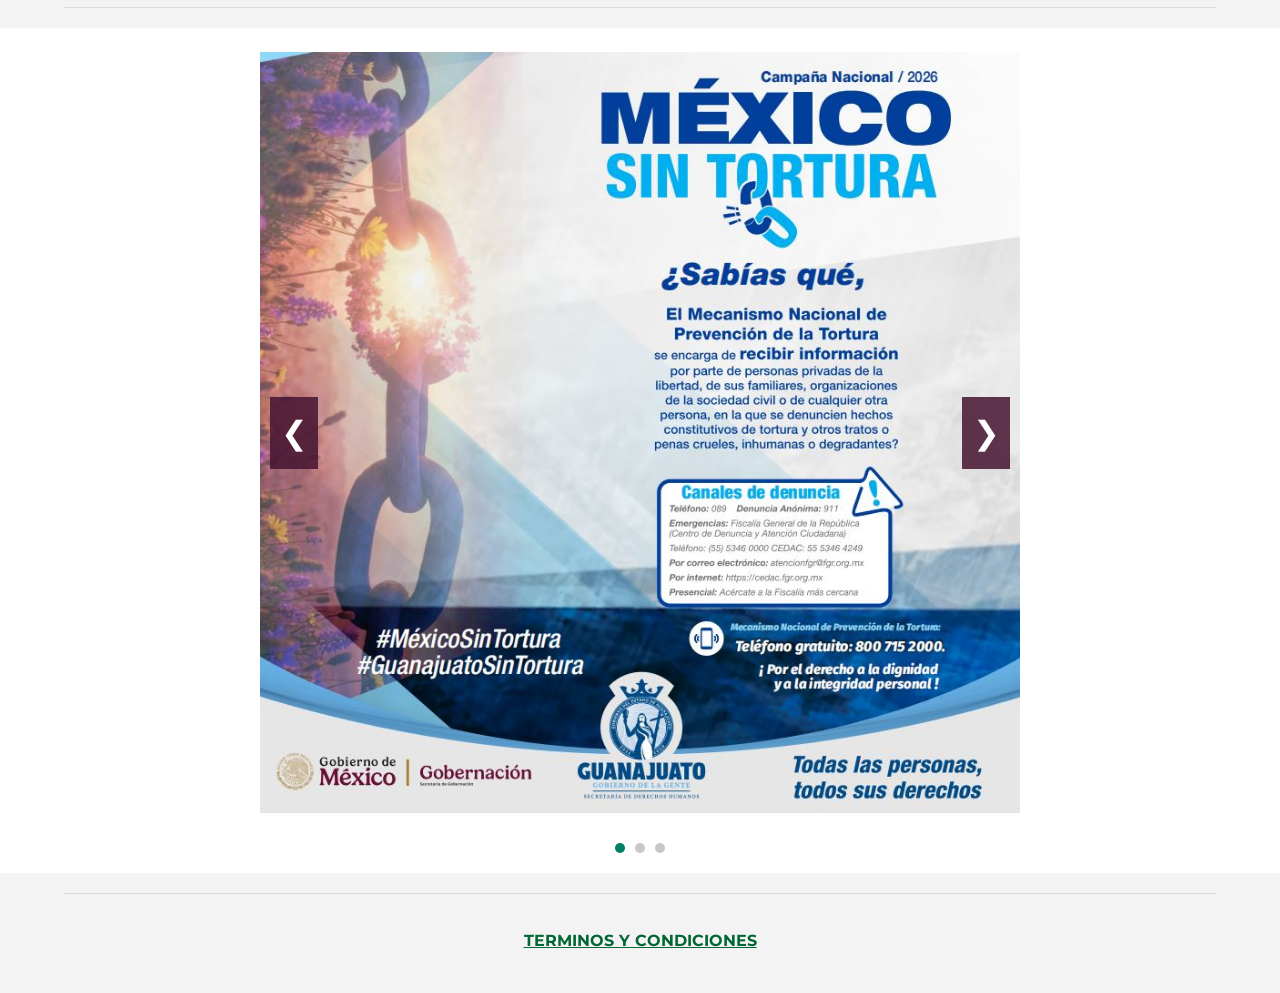
==== commit 378a2458: "g" ====
--- a/index.html
+++ b/index.html
@@ -637,12 +637,6 @@
 </section>
 
 
-         CÓDIGO INTERMEDIO
-         Esta parte aparece después de agregar más HTML
-
-
-
-
     <section class="ubicacion-hospital">
 
 
--- a/css/carrusel_violencia.css
+++ b/css/carrusel_violencia.css
@@ -40,7 +40,7 @@
 .carrusel-contenedor .slides-wrapper {
     position: relative;
     width: 100%;
-    height: 100%;
+    height: calc(100% - 70px);
 }
 
 .carrusel-contenedor .slide {
--- a/css/indicas.css
+++ b/css/indicas.css
@@ -1,6 +1,6 @@
 .resultados-indicas {
     width: 100%;
-    background: #e5e5e5;
+    background: white;
     padding: 1.25rem 0 2.5rem;        /* 20px 0 40px */
 }
 
--- a/css/carrusel_tortura.css
+++ b/css/carrusel_tortura.css
@@ -1,6 +1,6 @@
 .carrusel-final{
     width:100%;
-    background:#e5e5e5;
+    background:white;
     padding:0.625rem 0 1.25rem;
 }
 
@@ -21,7 +21,7 @@
     width:100%;
     height:100%;
     object-fit:contain;   /* muestra la imagen completa */
-    background:#e5e5e5;  /* relleno si sobra espacio */
+    background:white;  /* relleno si sobra espacio */
     display:none;
 }
 
--- a/css/carrusel_indicas.css
+++ b/css/carrusel_indicas.css
@@ -6,7 +6,7 @@
     width:95%;
     max-width:72.15rem;       /* ~1154px */
     margin:0 auto;
-    background:#e5e5e5;
+    background:white;
 }
 
 .slides-indicas {
